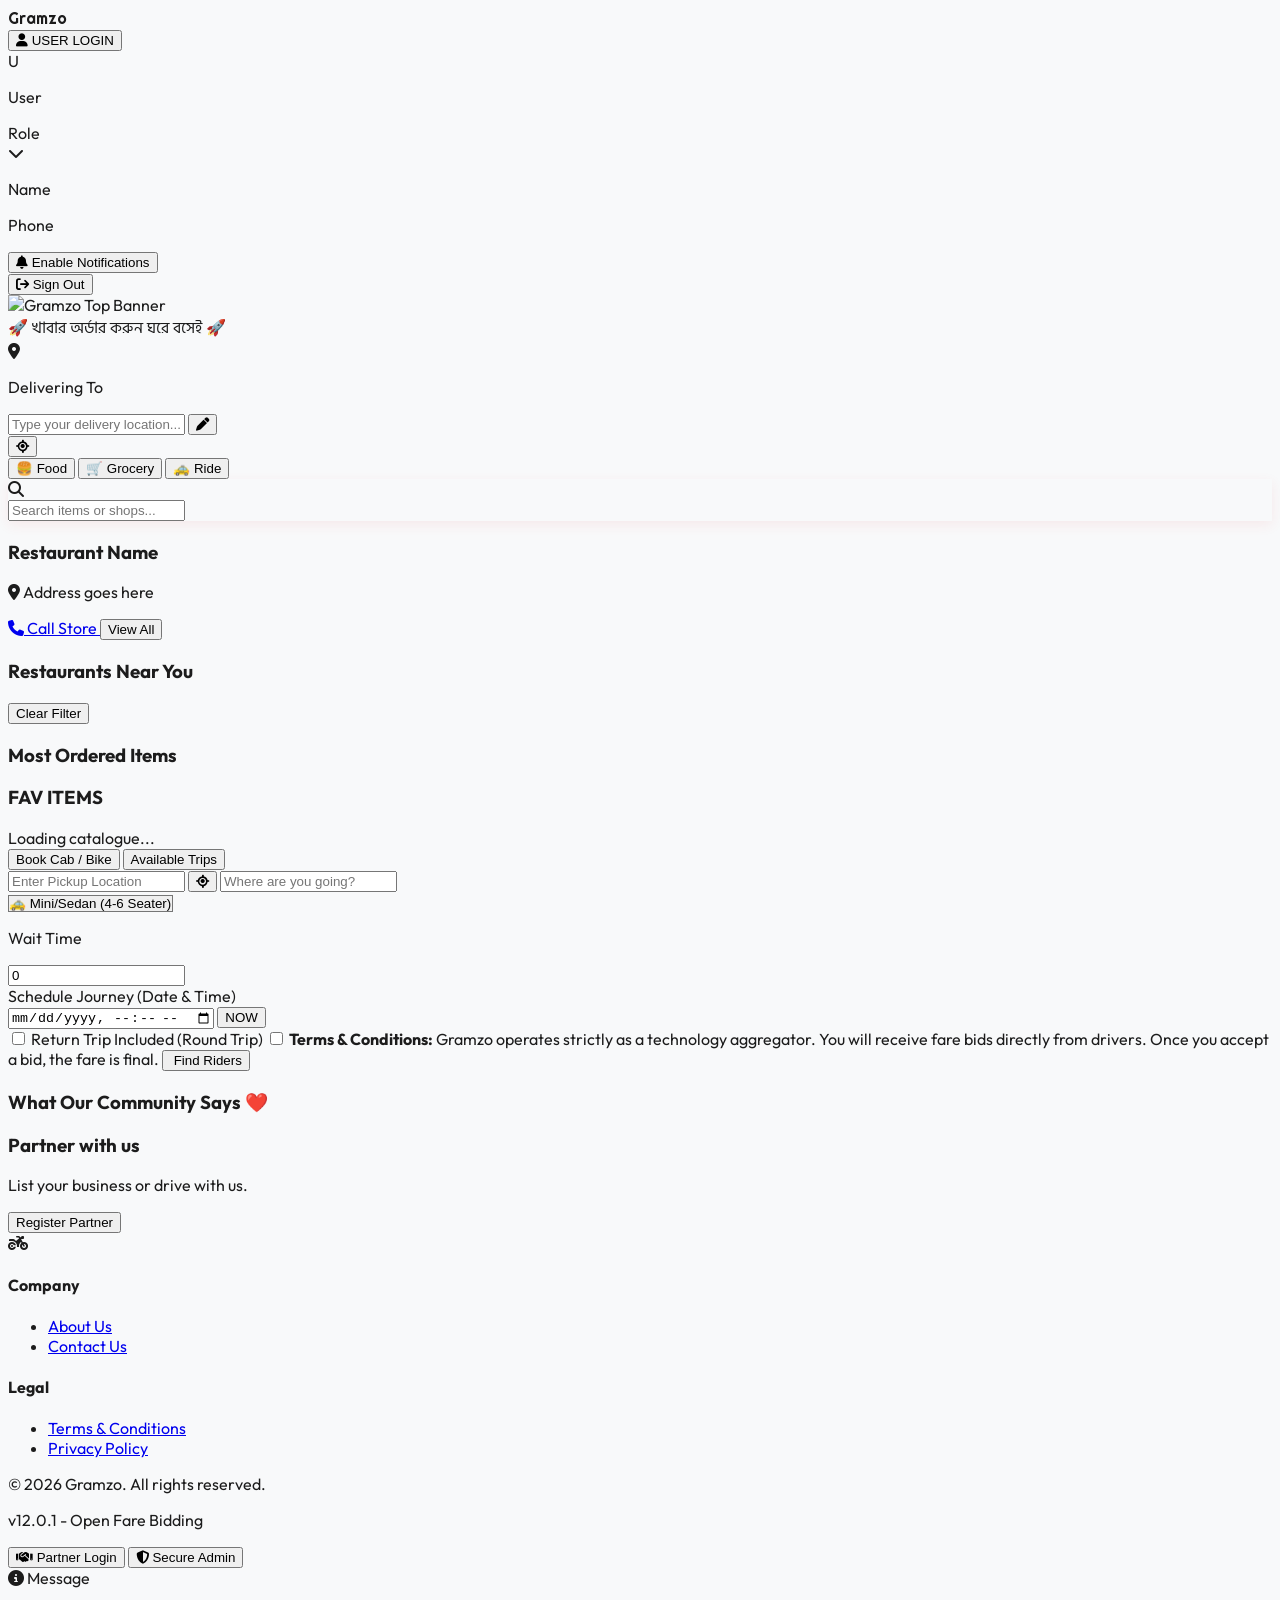
==== index.html @ b8dabe5a "Update index.html" ====
<!DOCTYPE html>
<html lang="en">
<head>
    <meta charset="UTF-8">
    <meta name="viewport" content="width=device-width, initial-scale=1.0, maximum-scale=1.0, user-scalable=no">
    
  <meta http-equiv="Cache-Control" content="no-cache, no-store, must-revalidate">
    <meta http-equiv="Pragma" content="no-cache">
    <meta http-equiv="Expires" content="0">

    <!-- ADDED: Meta Tags to enforce standalone WebView/PWA rendering without browser UI (Removes Top Bars/X button) -->
    <meta name="mobile-web-app-capable" content="yes">
    <meta name="apple-mobile-web-app-capable" content="yes">
    <meta name="apple-mobile-web-app-status-bar-style" content="default">

    <title>Gramzo | Instant Delivery Super App</title>


   <script>
        (function() {
            try {
                // 1. Improved WebView Detection (Catches Android WebViews even on https://)
                const isWebView = /(iPhone|iPod|iPad).*AppleWebKit(?!.*Safari)|Android.*(wv|\.0\.0\.0)/i.test(navigator.userAgent) || window.location.protocol === 'file:' || window.location.protocol === 'content:';

                // 2. If inside the native app wrapper, STOP completely to prevent the "Chrome Custom Tab" popup
                if (isWebView) {
                    console.log("Native App Wrapper detected. Skipping JS reload to prevent Custom Tab overlay.");
                    return; 
                }

                // 3. Normal cache buster for standard mobile/desktop browsers only
                const APP_VERSION = "12.0.1"; 
                
                const clearAllCachesAndReload = () => {
                    console.log("Wiping Service Workers and Caches for update...");
                    if ('serviceWorker' in navigator) {
                        navigator.serviceWorker.getRegistrations().then(regs => {
                            for(let reg of regs) reg.unregister();
                        });
                    }
                    if ('caches' in window) {
                        caches.keys().then(names => { names.forEach(name => caches.delete(name)) });
                    }
                    localStorage.setItem("gramzo_app_version", APP_VERSION);
                    setTimeout(() => {
                        window.location.href = window.location.href.split('?')[0] + '?v=' + new Date().getTime();
                    }, 800);
                };

                if ('serviceWorker' in navigator) {
                    navigator.serviceWorker.register('/firebase-messaging-sw.js').then(reg => reg.update()).catch(e => {});
                }

                const storedVersion = localStorage.getItem("gramzo_app_version");
                if (storedVersion !== APP_VERSION) {
                    clearAllCachesAndReload();
                }
            } catch (error) {
                console.warn("Storage restricted.", error);
            }
        })();
    </script>
    
    <link rel="manifest" href="manifest.json">
    <meta name="theme-color" content="#E23744">
    <link rel="apple-touch-icon" href="https://raw.githubusercontent.com/dnc0707-design/Gramzo/main/New%20logo%20Gramzo%20-%206%20may.png">

    <script src="https://cdn.tailwindcss.com"></script>
    <link href="https://cdnjs.cloudflare.com/ajax/libs/font-awesome/6.4.0/css/all.min.css" rel="stylesheet">
    
    <script src="https://cdnjs.cloudflare.com/ajax/libs/jspdf/2.5.1/jspdf.umd.min.js"></script>

    <style>
        @import url('https://fonts.googleapis.com/css2?family=Outfit:wght@300;400;500;600;700;800;900&family=Righteous&display=swap');
        @import url('https://fonts.googleapis.com/css2?family=Hind+Siliguri:wght@400;500;600;700&display=swap');
        
        :root {
            --primary: #E23744;
            --bg-color: #f8f9fa; 
            --text-main: #1c1c1c;
        }

        body {
            font-family: 'Outfit', sans-serif;
            background-color: var(--bg-color);
            color: var(--text-main);
            -webkit-tap-highlight-color: transparent;
            padding-bottom: 90px;
        }

        .font-logo { font-family: 'Righteous', cursive; }
        .font-bengali { font-family: 'Hind Siliguri', sans-serif; }

        .no-scrollbar::-webkit-scrollbar { display: none; }
        .no-scrollbar { -ms-overflow-style: none; scrollbar-width: none; }
        
        .view-section { display: none; animation: fadeIn 0.4s cubic-bezier(0.16, 1, 0.3, 1) forwards; }
        .view-section.active { display: block; }

        @keyframes fadeIn {
            from { opacity: 0; transform: translateY(10px); }
            to { opacity: 1; transform: translateY(0); }
        }

        @keyframes marquee {
            0% { transform: translateX(100vw); }
            100% { transform: translateX(-100%); }
        }
        .animate-marquee {
            display: inline-block;
            white-space: nowrap;
            animation: marquee 25s linear infinite;
            will-change: transform;
        }

        .input-field {
            @apply w-full px-5 py-4 bg-gray-50/80 rounded-2xl border border-gray-200 outline-none focus:bg-white focus:ring-2 ring-red-500/30 focus:border-red-500 transition-all text-sm font-medium text-gray-800;
        }

        .modal-overlay {
            display: none; position: fixed; inset: 0; background: rgba(0, 0, 0, 0.6); backdrop-filter: blur(4px); z-index: 100; opacity: 0; transition: opacity 0.3s ease;
        }
        .modal-overlay.active { display: block; opacity: 1; }
        
        .modal-content {
            position: absolute; top: 50%; left: 50%; right: auto; bottom: auto; background: white; border-radius: 2rem; padding: 2rem; transform: translate(-50%, -45%) scale(0.95); transition: all 0.3s cubic-bezier(0.16, 1, 0.3, 1); max-height: 90vh; overflow-y: auto; width: 90%; max-width: 28rem; opacity: 0;
        }
        .modal-overlay.active .modal-content { transform: translate(-50%, -50%) scale(1); opacity: 1; }

        .search-shadow { box-shadow: 0 4px 12px rgba(226, 55, 68, 0.08); }
        select { -webkit-appearance: none; -moz-appearance: none; appearance: none; }
        
        .hide-scroll::-webkit-scrollbar { display: none; }
        .hide-scroll { -ms-overflow-style: none; scrollbar-width: none; }
    </style>
</head>
<body>

    <div class="fixed top-0 w-full z-50 bg-white/95 backdrop-blur shadow-sm h-[60px] flex justify-between items-center px-4">
        <div class="font-logo text-red-600 font-black text-2xl italic cursor-pointer" onclick="location.reload()">
            Gramzo
        </div>

        <div id="auth-container" class="flex items-center shrink-0 h-full">
            <button type="button" id="btn-login-trigger" onclick="window.openAuthModal('User')" class="bg-red-600 text-white px-3 sm:px-5 py-2 sm:py-2.5 rounded-xl text-[10px] sm:text-xs font-bold shadow-md hover:bg-red-700 transition-colors active:scale-95 flex items-center gap-2 whitespace-nowrap">
                <i class="fa-solid fa-user text-sm sm:text-base"></i> <span class="tracking-wide uppercase">USER LOGIN</span>
            </button>
            
            <div id="profile-trigger" class="hidden flex items-center gap-2 bg-gray-50 border border-gray-200 py-1.5 pl-1.5 pr-4 rounded-full shadow-sm cursor-pointer hover:bg-gray-100" onclick="window.toggleProfileMenu()">
                <div class="w-8 h-8 rounded-full bg-red-100 text-red-600 flex items-center justify-center font-black text-sm">
                    <span id="nav-initial">U</span>
                </div>
                <div class="hidden sm:block text-left">
                    <p id="nav-name" class="text-xs font-bold text-gray-900 leading-none">User</p>
                    <span id="nav-role" class="text-[9px] font-bold text-gray-500 uppercase">Role</span>
                </div>
                <i class="fa-solid fa-chevron-down text-[10px] text-gray-400 ml-1"></i>
            </div>

            <div id="profile-menu" class="hidden absolute right-4 top-[65px] w-48 bg-white rounded-2xl shadow-xl border border-gray-100 overflow-hidden transform origin-top-right transition-all z-50">
                <div class="p-4 border-b border-gray-50 bg-gray-50/50">
                    <p id="menu-name" class="font-bold text-sm text-gray-900">Name</p>
                    <p id="menu-phone" class="text-xs text-gray-500 font-medium">Phone</p>
                </div>
             <div class="p-2 border-b border-gray-50" id="push-prompt-container">
                    <button type="button" onclick="window.registerDeviceForNotifications(currentUser?.phone, currentUser?.role)" class="w-full text-left px-4 py-2.5 text-sm font-bold text-blue-600 hover:bg-blue-50 rounded-xl transition-colors flex items-center gap-2">
                        <i class="fa-solid fa-bell"></i> Enable Notifications
                    </button>
                </div>
                <div class="p-2">
                    <button type="button" onclick="window.logout()" class="w-full text-left px-4 py-2.5 text-sm font-bold text-red-600 hover:bg-red-50 rounded-xl transition-colors flex items-center gap-2">
                        <i class="fa-solid fa-arrow-right-from-bracket"></i> Sign Out
                    </button>
                </div>
            </div>
        </div>
    </div>

    <div class="pt-[60px]">
        <div class="w-full bg-gray-100">
            <img src="https://raw.githubusercontent.com/dnc0707-design/Gramzo/main/ChatGPT%20Image%20May%202%2C%202026%2C%2001_32_51%20PM%20(1).png" alt="Gramzo Top Banner" class="w-full h-[120px] sm:h-[200px] md:h-[280px] lg:h-[350px] object-cover object-center block">
        </div>

        <div id="marquee-container" class="w-full bg-gray-900 border-b border-gray-800 z-30 overflow-hidden h-10 flex items-center shadow-lg relative">
            <div id="dynamic-marquee" class="animate-marquee inline-block whitespace-nowrap text-sm sm:text-base font-black font-bengali text-yellow-300 tracking-wide drop-shadow-md">
                🚀 খাবার অর্ডার করুন ঘরে বসেই 🚀
            </div>
        </div>

        <main id="main-content" class="px-4 pb-24 max-w-md mx-auto sm:max-w-4xl sm:px-6 pt-6">
            
            <div id="view-User" class="view-section active space-y-6">
                
                <div class="flex items-center gap-3">
                    <i class="fa-solid fa-location-dot text-red-500 text-xl mt-1"></i>
                    <div class="flex-1 border-b border-gray-200 pb-1 relative pr-6">
                        <p class="text-[9px] font-bold text-gray-400 uppercase tracking-widest leading-none mb-0.5">Delivering To</p>
                        <input type="text" id="user-location-input" class="w-full text-sm font-black text-gray-900 bg-transparent outline-none truncate p-0 border-none focus:ring-0 placeholder-gray-300" placeholder="Type your delivery location...">
                        <button type="button" onclick="document.getElementById('user-location-input').value=''; document.getElementById('user-location-input').focus();" class="absolute right-0 bottom-1 text-gray-400 hover:text-red-600" title="Edit/Clear Location">
                            <i class="fa-solid fa-pen text-[10px]"></i>
                        </button>
                    </div>
                    <button type="button" onclick="window.getCurrentLocation('user-location-input')" class="w-10 h-10 rounded-full bg-red-50 text-red-600 flex items-center justify-center hover:bg-red-100 transition shrink-0 border border-red-100 shadow-sm">
                        <i class="fa-solid fa-location-crosshairs"></i>
                    </button>
                </div>

                <div class="flex gap-2 bg-gray-100 p-1.5 rounded-xl w-full mt-4 border border-gray-200 shadow-inner">
                    <button type="button" id="tab-cat-Food" onclick="window.switchMainCategory('Food Owner')" class="flex-1 bg-red-600 text-white font-black py-2.5 rounded-lg text-sm shadow-md transition-all">
                        🍔 Food
                    </button>
                    <button type="button" id="tab-cat-Grocery" onclick="window.switchMainCategory('Grocery Shop')" class="flex-1 text-gray-500 font-bold py-2.5 rounded-lg text-sm hover:text-gray-900 transition-all">
                        🛒 Grocery
                    </button>
                    <button type="button" id="tab-cat-Ride" onclick="window.switchMainCategory('Rider')" class="flex-1 text-gray-500 font-bold py-2.5 rounded-lg text-sm hover:text-gray-900 transition-all">
                        🚕 Ride
                    </button>
                </div>

                <div id="food-grocery-section">
                    <div class="relative w-full search-shadow rounded-2xl bg-white border border-gray-100 flex items-center px-4 py-3.5 focus-within:ring-2 focus-within:ring-red-500/20 transition-all mt-4">
                        <i class="fa-solid fa-magnifying-glass text-red-500 text-lg"></i>
                        <div class="w-px h-5 bg-gray-200 mx-3"></div>
                        <input type="text" id="global-search" onkeyup="window.handleSearchInput()" placeholder="Search items or shops..." class="w-full bg-transparent outline-none text-sm font-medium text-gray-800 placeholder-gray-400">
                    </div>

                    <div id="food-category-chips" class="hidden mt-4 flex gap-2 overflow-x-auto hide-scroll pb-2"></div>

                    <div>
                        <div id="active-restaurant-banner" class="hidden bg-white border border-gray-200 shadow-sm rounded-2xl p-4 mt-4 flex justify-between items-center relative overflow-hidden">
                            <div class="absolute top-0 left-0 w-1 h-full bg-red-500"></div>
                            <div>
                                <h3 id="banner-restaurant-name" class="font-black text-lg text-gray-900 leading-tight mb-1">Restaurant Name</h3>
                                <p id="banner-restaurant-address" class="text-[10px] text-gray-500 font-medium mb-1"><i class="fa-solid fa-location-dot mr-1"></i> Address goes here</p>
                            </div>
                            <div class="flex flex-col items-end gap-2 shrink-0">
                                <a id="banner-call-btn" href="#" class="bg-gray-100 hover:bg-gray-200 text-gray-800 px-3 py-1.5 rounded-lg text-[10px] font-black flex items-center gap-1.5 transition-colors border border-gray-200">
                                    <i class="fa-solid fa-phone text-blue-600"></i> Call Store
                                </a>
                                <button type="button" onclick="window.filterRestaurant(null, '')" class="text-[10px] font-bold text-red-500 hover:underline">View All</button>
                            </div>
                        </div>

                        <div class="flex justify-between items-end mb-3 mt-4" id="marketplace-header-row">
                            <h3 class="font-black text-lg text-gray-900 tracking-tight" id="marketplace-title">Restaurants Near You</h3>
                            <button type="button" id="btn-clear-filter" onclick="window.filterRestaurant(null, '')" class="hidden text-xs font-bold text-red-600 bg-red-50 px-3 py-1 rounded-full border border-red-100 shadow-sm">Clear Filter</button>
                        </div>
                        <div id="restaurant-list-carousel" class="flex flex-wrap gap-3 mb-6"></div>
                    </div>

                    <div id="most-ordered-section-container" class="mt-2 mb-6 hidden">
                        <h3 class="font-black text-xl text-gray-900 mb-4 tracking-tight uppercase">Most Ordered Items</h3>
                        <div id="most-ordered-list" class="flex gap-3 overflow-x-auto hide-scroll pb-2 snap-x"></div>
                    </div>

                    <div>
                        <h3 id="market-list-title" class="font-black text-xl text-gray-900 mb-4 tracking-tight uppercase">FAV ITEMS</h3>
                        <div id="market-list" class="flex gap-3 overflow-x-auto hide-scroll pb-6 snap-x">
                            <div class="w-full py-10 text-center text-gray-400 font-medium text-sm animate-pulse border border-gray-200 rounded-3xl shadow-sm bg-white">Loading catalogue...</div>
                        </div>
                    </div>
                </div>

                <div id="ride-section" class="hidden mt-4 space-y-4">
                    
                    <div class="flex gap-2 mb-4 bg-gray-100 p-1 rounded-xl">
                        <button type="button" id="tab-ride-book" onclick="window.switchRideTab('Book')" class="flex-1 bg-white text-gray-900 font-bold py-2 rounded-lg text-xs shadow-sm transition">Book Cab / Bike</button>
                        <button type="button" id="tab-ride-trips" onclick="window.switchRideTab('Trips')" class="flex-1 text-gray-500 font-bold py-2 rounded-lg text-xs hover:text-gray-900 transition">Available Trips</button>
                    </div>

                    <div id="ride-booking-form" class="bg-white rounded-3xl p-5 border border-gray-100 shadow-sm">
                        <div class="relative">
                            <div class="absolute top-5 left-3.5 w-2 h-2 rounded-full bg-emerald-500 z-10"></div>
                            <div class="absolute top-8 left-4 w-0.5 h-8 bg-gray-200 z-10"></div>
                            <div class="absolute top-16 left-3.5 w-2 h-2 rounded-full bg-red-500 z-10"></div>
                            
                            <input type="text" id="ride-pickup" class="w-full bg-gray-50 border border-gray-100 rounded-xl py-3 pl-10 pr-10 text-sm outline-none focus:ring-1 focus:ring-red-400 mb-3" placeholder="Enter Pickup Location">
                            <button type="button" onclick="window.getCurrentLocation('ride-pickup')" class="absolute right-3 top-3.5 text-gray-400 hover:text-red-600 focus:outline-none" title="Use Current Location">
                                <i class="fa-solid fa-location-crosshairs text-lg"></i>
                            </button>

                            <input type="text" id="ride-drop" class="w-full bg-gray-50 border border-gray-100 rounded-xl py-3 pl-10 pr-4 text-sm outline-none focus:ring-1 focus:ring-red-400" placeholder="Where are you going?">
                        </div>
                        
                        <div class="flex gap-2 mt-3">
                            <div class="flex-[2]">
                                <select id="ride-search-type" class="w-full bg-gray-50 border border-gray-100 rounded-xl py-3 px-4 text-sm outline-none focus:ring-1 focus:ring-red-400 font-bold text-gray-700">
                                    <option value="Car_Mini" selected>🚕 Mini/Sedan (4-6 Seater)</option>
                                    <option value="Car_SUV">🚙 SUV (7-13 Seater)</option>
                                    <option value="Bike">🏍️ Bike (Max 1 Person)</option>
                                    <option value="Toto">🛺 Toto / Auto</option>
                                </select>
                            </div>
                            <div class="flex-1 relative">
                                <p class="absolute -top-2 left-2 bg-white px-1 text-[8px] font-bold text-red-500 rounded z-10">Wait Time</p>
                                <input type="number" id="ride-wait-time" class="w-full bg-gray-50 border border-gray-100 rounded-xl py-3 px-3 text-sm outline-none focus:ring-1 focus:ring-red-400 font-bold text-gray-800" placeholder="Mins" min="0" value="0">
                            </div>
                        </div>

                        <div class="mt-3">
                            <label class="block text-[10px] font-bold text-gray-500 uppercase ml-1 mb-1">Schedule Journey (Date & Time)</label>
                            <div class="flex gap-2">
                                <input type="datetime-local" id="ride-schedule-time" class="w-full bg-gray-50 border border-gray-100 rounded-xl py-3 px-4 text-sm outline-none focus:ring-1 focus:ring-red-400 font-bold text-gray-700">
                                <button type="button" onclick="document.getElementById('ride-schedule-time').value = ''" class="shrink-0 bg-red-50 text-red-600 font-black rounded-xl px-4 text-xs border border-red-100 hover:bg-red-100 transition shadow-sm">NOW</button>
                            </div>
                        </div>

                        <!-- Round Trip Checkbox -->
                        <label class="flex items-center gap-2 text-xs font-bold text-gray-700 mt-4 cursor-pointer" id="round-trip-container">
                            <input type="checkbox" id="ride-round-trip" class="w-4 h-4 text-red-600 focus:ring-red-500 rounded border-gray-300 shadow-sm">
                            <span id="round-trip-label-text">Return Trip Included (Round Trip)</span>
                        </label>

                        <!-- T&C Checkbox -->
                        <label class="flex items-start gap-2 text-[9px] text-gray-500 mt-4 leading-tight bg-gray-50 p-2.5 rounded-lg border border-gray-200">
                            <input type="checkbox" id="ride-tnc" class="mt-0.5 shrink-0 w-3 h-3 text-red-600 focus:ring-red-500 rounded border-gray-300">
                            <span><b>Terms & Conditions:</b> Gramzo operates strictly as a technology aggregator. You will receive fare bids directly from drivers. Once you accept a bid, the fare is final.</span>
                        </label>

                        <button type="button" id="btn-request-broadcast-ride" onclick="window.requestBroadcastRide()" class="w-full bg-gray-900 text-white font-bold py-3.5 rounded-xl mt-4 text-sm hover:bg-gray-800 transition active:scale-95 shadow-md flex justify-center items-center gap-2">
                            <i class="fa-solid fa-radar"></i> Find Riders
                        </button>
                    </div>

                    <div id="available-trips-list" class="hidden space-y-3 pt-2"></div>
                </div>
<!-- Customer Reviews Section (NEWLY ADDED) -->
                <div id="customer-reviews-section" class="hidden mt-8 space-y-4">
                    <h3 class="font-black text-xl text-gray-900 tracking-tight uppercase">What Our Community Says ❤️</h3>
                    <div id="public-reviews-list" class="flex gap-4 overflow-x-auto hide-scroll pb-4 snap-x"></div>
                </div>
                <div id="partner-cta" class="mt-8 bg-gray-900 rounded-3xl p-6 text-white shadow-xl relative overflow-hidden flex items-center justify-between">
                    <div class="relative z-10">
                        <h3 class="text-xl font-black mb-1">Partner with us</h3>
                        <p class="text-gray-300 text-xs mb-3 font-medium">List your business or drive with us.</p>
                        <button type="button" onclick="window.openAuthModal('Partner')" class="bg-red-600 text-white px-5 py-2.5 rounded-xl text-xs font-black shadow-sm active:scale-95 uppercase tracking-widest hover:bg-red-500">
                            Register Partner
                        </button>
                    </div>
                    <i class="fa-solid fa-motorcycle text-6xl text-gray-800 absolute right-[10px] bottom-[-10px] rotate-[15deg]"></i>
                </div>
                
                <footer class="mt-8 pt-8 border-t border-gray-200/60 pb-4">
                    
                            <h4 class="font-bold text-gray-900 mb-4 tracking-tight">Company</h4>
                            <ul class="space-y-3 text-xs text-gray-500 font-medium">
                                <li><a href="#" onclick="window.openStaticPage('about'); return false;" class="hover:text-red-600 transition">About Us</a></li>
                                <li><a href="#" onclick="window.openStaticPage('contact'); return false;" class="hover:text-red-600 transition">Contact Us</a></li>
                            </ul>
                        </div>
                        <div>
                            <h4 class="font-bold text-gray-900 mb-4 tracking-tight">Legal</h4>
                            <ul class="space-y-3 text-xs text-gray-500 font-medium">
                                <li><a href="#" onclick="window.openStaticPage('terms'); return false;" class="hover:text-red-600 transition">Terms & Conditions</a></li>
                                <li><a href="#" onclick="window.openStaticPage('privacy'); return false;" class="hover:text-red-600 transition">Privacy Policy</a></li>
                            </ul>
                        </div>
                    </div>

                    <div class="flex flex-col sm:flex-row items-center justify-between border-t border-gray-200/60 pt-6 gap-4">
                        <div class="text-center sm:text-left">
                            <p class="text-[10px] text-gray-400 font-medium tracking-wide">© 2026 Gramzo. All rights reserved.</p>
                            <p class="text-[10px] text-red-700 font-bold mt-2 bg-red-50 border border-red-100 inline-block px-3 py-1.5 rounded-lg shadow-sm">v12.0.1 - Open Fare Bidding</p>
                        </div>
                        <div class="mt-4 sm:mt-0 text-center sm:text-right flex flex-col sm:flex-row gap-3">
                            <button type="button" id="btn-partner-login-trigger" onclick="window.openAuthModal('Partner')" class="bg-gray-900 text-white hover:bg-gray-800 border px-5 py-2.5 rounded-full text-xs font-black uppercase tracking-widest transition-all shadow-sm active:scale-95 flex items-center justify-center gap-2">
                                <i class="fa-solid fa-handshake"></i> Partner Login
                            </button>
                            <button type="button" onclick="window.openAdminModal()" class="bg-red-50 text-red-700 hover:bg-red-100 border px-5 py-2.5 rounded-full text-xs font-black uppercase tracking-widest transition-all shadow-sm active:scale-95 flex items-center justify-center gap-2">
                                <i class="fa-solid fa-shield-halved text-sm"></i> Secure Admin
                            </button>
                        </div>
                    </div>
                </footer>
            </div>

            <div id="view-Cart" class="view-section">
                <div class="flex items-center gap-3 mb-4 mt-2">
                    <button onclick="window.switchMainView('User')" class="w-8 h-8 bg-white border border-gray-200 rounded-full flex items-center justify-center text-gray-600 shadow-sm active:scale-90 transition"><i class="fa-solid fa-arrow-left"></i></button>
                    <h2 class="text-xl font-black text-gray-900">Checkout</h2>
                </div>

                <div id="cart-empty-state" class="hidden text-center py-16">
                    <img src="https://cdn-icons-png.flaticon.com/512/1161/1161388.png" class="w-20 h-20 mx-auto mb-4 opacity-20 grayscale">
                    <p class="text-gray-500 font-bold text-base">Your cart is empty</p>
                    <p class="text-gray-400 text-xs mt-1">Looks like you haven't added anything yet.</p>
                    <button onclick="window.switchMainView('User')" class="mt-6 bg-red-50 text-red-600 px-6 py-2.5 rounded-xl font-bold text-sm">Browse Restaurants</button>
                </div>

                <div id="cart-filled-state" class="pb-24 space-y-3">
                    <div class="bg-white rounded-2xl p-4 shadow-sm border border-gray-100">
                        <div class="flex items-center gap-2 mb-3 pb-2 border-b border-gray-50">
                            <i class="fa-solid fa-utensils text-gray-400 text-sm"></i>
                            <h3 class="text-xs font-black text-gray-700 uppercase tracking-widest">Order Summary</h3>
                        </div>
                        <div id="cart-items-list" class="space-y-1"></div>
                        
                        <div class="mt-3 pt-3 border-t border-gray-50 border-dashed flex gap-2">
                            <input type="text" id="promo-code-input" class="w-full bg-gray-50 border border-gray-100 rounded-xl px-3 py-2 text-xs font-bold uppercase outline-none focus:ring-1 focus:ring-red-400 placeholder-gray-400" placeholder="Promo Code (e.g. SAVE50)">
                            <button type="button" onclick="window.applyPromo()" class="bg-gray-900 text-white px-4 py-2 rounded-xl text-xs font-bold active:scale-95 transition">Apply</button>
                        </div>
                        
                        <div id="cart-coins-container" class="hidden mt-3 pt-3 border-t border-gray-50 border-dashed flex justify-between items-center">
                            <div>
                                <p class="text-xs font-bold text-gray-800"><i class="fa-solid fa-coins text-yellow-500"></i> Use Gramzo Coins</p>
                                <p class="text-[9px] text-gray-500">Balance: <span id="cart-coin-balance" class="font-bold text-yellow-600">0</span></p>
                            </div>
                            <label class="relative inline-flex items-center cursor-pointer">
                                <input type="checkbox" id="cart-use-coins-toggle" class="sr-only peer" onchange="window.renderCartUI()">
                                <div class="w-9 h-5 bg-gray-200 peer-focus:outline-none rounded-full peer peer-checked:after:translate-x-full peer-checked:after:border-white after:content-[''] after:absolute after:top-[2px] after:left-[2px] after:bg-white after:border-gray-300 after:border after:rounded-full after:h-4 after:w-4 after:transition-all peer-checked:bg-yellow-400"></div>
                            </label>
                        </div>
                    </div>

                    <div class="bg-white rounded-2xl p-4 shadow-sm border border-gray-100">
                        <div class="flex items-center gap-2 mb-3 pb-2 border-b border-gray-50">
                            <i class="fa-solid fa-location-dot text-gray-400 text-sm"></i>
                            <h3 class="text-xs font-black text-gray-700 uppercase tracking-widest">Delivery Address</h3>
                        </div>
                        
                        <select id="cart-village" class="w-full bg-gray-50 border border-gray-100 rounded-xl px-3 py-3 text-xs font-bold text-gray-700 outline-none mb-2 focus:ring-1 focus:ring-red-400" onchange="window.handleVillageChange()">
                            <option value="" disabled selected>-- Select Village --</option>
                            <option value="Kotaldi">Kotaldi</option>
                            <option value="Kinaidi">Kinaidi</option>
                            <option value="Lalgrah">Lalgrah</option>
                            <option value="Ramchandrapur">Ramchandrapur</option>
                            <option value="Krishnapur">Krishnapur</option>
                            <option value="Muradi">Muradi</option>
                            <option value="Jashpur">Jashpur</option>
                            <option value="Gangpur">Gangpur</option>
                            <option value="Baranti Dam">Baranti Dam</option>
                            <option value="Sakambari Plant">Sakambari Plant</option>
                            <option value="Others">Others</option>
                        </select>
                        <input type="text" id="cart-other-village" class="w-full bg-gray-50 border border-gray-100 rounded-xl px-3 py-3 text-xs font-bold text-gray-700 outline-none mb-2 hidden focus:ring-1 focus:ring-red-400" placeholder="Type your village name...">
                        
                        <div class="relative">
                            <textarea id="cart-address" rows="2" class="w-full bg-gray-50 border border-gray-100 rounded-xl px-3 py-3 text-xs font-medium outline-none pr-16 resize-none focus:ring-1 focus:ring-red-400" placeholder="Detailed Address (House No, Landmark...)"></textarea>
                            <button type="button" onclick="window.getCurrentLocation('cart-address')" class="absolute right-2 top-2 text-red-500 text-[10px] font-bold bg-red-50 px-2 py-1.5 rounded-lg border border-red-100 hover:bg-red-100"><i class="fa-solid fa-location-crosshairs"></i> GPS</button>
                        </div>
                    </div>

                    <div class="bg-white rounded-2xl p-4 shadow-sm border border-gray-100" id="payment-section">
                        <div class="flex items-center gap-2 mb-3 pb-2 border-b border-gray-50">
                            <i class="fa-solid fa-wallet text-gray-400 text-sm"></i>
                            <h3 class="text-xs font-black text-gray-700 uppercase tracking-widest">Payment Method</h3>
                        </div>
                        <div class="space-y-2" id="payment-options-container"></div>
                        <div id="qr-payment-box" class="hidden mt-3 pt-3 border-t border-gray-50 border-dashed">
                            <p class="text-xs font-bold text-gray-800 mb-2 text-center">Scan QR to Pay</p>
                            <img id="partner-qr-display" src="" class="w-32 h-32 mx-auto border border-gray-200 rounded-xl mb-3 object-contain bg-white">
                            <label class="block text-[9px] font-bold text-gray-500 uppercase tracking-wider mb-1">Upload Payment Screenshot</label>
                            <input type="file" id="payment-screenshot" accept="image/*" class="w-full text-xs text-gray-500 file:bg-red-50 file:text-red-600 file:border-0 file:rounded file:px-2 file:py-1 file:font-bold border border-gray-100 rounded-xl p-1 bg-gray-50">
                        </div>
                    </div>

                    <div class="bg-white rounded-2xl p-4 shadow-sm border border-gray-100 mb-8">
                        <div class="flex items-center gap-2 mb-3 pb-2 border-b border-gray-50">
                            <i class="fa-solid fa-receipt text-gray-400 text-sm"></i>
                            <h3 class="text-xs font-black text-gray-700 uppercase tracking-widest">Bill Details</h3>
                        </div>
                        <div class="space-y-2.5" id="cart-summary-totals"></div>
                    </div>

                    <div class="fixed bottom-0 left-0 w-full bg-white border-t border-gray-100 p-3 pb-safe z-[60] shadow-[0_-5px_20px_rgba(0,0,0,0.08)]">
                        <div class="max-w-md mx-auto sm:max-w-4xl px-1 flex justify-between items-center gap-4">
                            <div class="flex flex-col">
                                <span class="text-[9px] font-bold text-gray-500 uppercase tracking-wider leading-none mb-1">Pay Using <span id="btm-pay-mode" class="text-blue-600 font-black">COD</span></span>
                                <span class="text-lg font-black text-gray-900 leading-none tracking-tight" id="btm-total-amt">₹0</span>
                            </div>
                            <button type="button" id="btn-place-order" onclick="window.placeOrder()" class="bg-red-600 hover:bg-red-700 text-white px-6 py-3 rounded-xl font-black text-sm shadow-md active:scale-95 disabled:opacity-50 transition-all flex items-center gap-2">
                                Place Order <i class="fa-solid fa-chevron-right text-[10px]"></i>
                            </button>
                        </div>
                    </div>
                </div>
            </div>

            <div id="view-Orders" class="view-section space-y-6">
                <h2 class="text-2xl font-black text-gray-900">My Orders & Rides</h2>
                <div id="user-orders-list" class="space-y-4"></div>
            </div>

            <div id="view-Partner" class="view-section space-y-6">
                <div id="rider-top-dashboard" class="hidden bg-blue-600 rounded-3xl p-6 text-white shadow-xl relative overflow-hidden">
                    <div class="relative z-10">
                        <div class="flex justify-between items-start">
                            <div>
                                <p class="text-blue-200 text-xs font-bold uppercase tracking-widest mb-1">Rider Dashboard</p>
                                <h2 class="text-2xl font-black mb-1" id="rider-welcome">Welcome!</h2>
                                <p class="text-sm font-medium text-blue-100 mb-4" id="rider-vehicle-info">Vehicle Info</p>
                            </div>
                            <div class="bg-black/20 backdrop-blur border border-white/20 px-3 py-2 rounded-xl text-center">
                                <p class="text-[9px] text-blue-100 font-bold uppercase mb-0.5">Points</p>
                                <p class="text-xl font-black text-yellow-400" id="wallet-points-display">0</p>
                            </div>
                        </div>

                        <button type="button" onclick="document.getElementById('create-trip-modal').classList.add('active')" class="w-full mt-2 bg-blue-700 hover:bg-blue-800 border border-blue-400 text-white py-2.5 rounded-xl text-xs font-bold shadow-md transition active:scale-95"><i class="fa-solid fa-calendar-plus mr-1"></i> Create Scheduled Trip</button>

                        <div class="bg-white/10 rounded-2xl p-3 border border-white/20 mt-3">
                            <label class="block text-[10px] font-bold text-blue-100 uppercase tracking-wider mb-1">Broadcast Current Location</label>
                            <div class="flex gap-2">
                                <input type="text" id="rider-current-loc-input" class="w-full bg-white/20 border border-white/30 rounded-xl py-2 px-3 text-sm text-white placeholder-blue-200 outline-none focus:ring-1 focus:ring-white" placeholder="Where are you?">
                                <button type="button" onclick="window.getCurrentLocation('rider-current-loc-input')" class="bg-blue-500 hover:bg-blue-400 text-white px-3 rounded-xl border border-blue-400" title="Get GPS">
                                    <i class="fa-solid fa-location-crosshairs"></i>
                                </button>
                                <button type="button" onclick="window.updateRiderLocation()" class="bg-white text-blue-600 px-4 font-bold text-xs rounded-xl shadow-md active:scale-95">Update</button>
                            </div>
                        </div>

                        <div class="flex items-center justify-between mt-4 pt-4 border-t border-white/20">
                            <p class="font-bold text-sm" id="rider-status-text">You are Offline</p>
                            <label class="relative inline-flex items-center cursor-pointer">
                                <input type="checkbox" id="rider-status-toggle" class="sr-only peer" onchange="window.toggleShopStatus()">
                                <div class="w-14 h-7 bg-blue-900 peer-focus:outline-none rounded-full peer peer-checked:after:translate-x-full peer-checked:after:border-white after:content-[''] after:absolute after:top-[2px] after:left-[2px] after:bg-white after:border-gray-300 after:border after:rounded-full after:h-6 after:w-6 after:transition-all peer-checked:bg-emerald-400"></div>
                            </label>
                        </div>
                    </div>
                    <i class="fa-solid fa-motorcycle absolute right-[-20px] bottom-[-20px] text-8xl text-blue-800/30"></i>
                </div>

                <div id="shop-top-dashboard" class="hidden bg-gray-900 rounded-3xl p-6 text-white shadow-xl relative overflow-hidden">
                    <div class="relative z-10 flex justify-between items-start">
                        <div>
                            <p class="text-gray-400 text-xs font-bold uppercase tracking-widest mb-1">Partner Dashboard</p>
                            <h2 class="text-2xl font-black mb-4" id="partner-welcome">Welcome, Partner!</h2>
                        </div>
                    </div>
                    <i class="fa-solid fa-store absolute right-[-20px] bottom-[-20px] text-8xl text-gray-800"></i>
                </div>
                
                <div class="flex justify-between items-center border-b border-gray-200 pb-2">
                    <h3 class="font-black text-xl text-gray-800">Task Management</h3>
                    <div class="flex bg-gray-100 rounded-lg p-1">
                        <button id="tab-partner-order-Live" onclick="window.switchPartnerOrderTab('Live')" class="partner-order-tab bg-gray-200 text-gray-900 px-3 py-1 rounded-md text-[10px] font-bold transition">Active</button>
                        <button id="tab-partner-order-Completed" onclick="window.switchPartnerOrderTab('Completed')" class="partner-order-tab text-gray-500 hover:text-gray-700 px-3 py-1 rounded-md text-[10px] font-bold transition">Completed</button>
                        <button id="tab-partner-order-Rejected" onclick="window.switchPartnerOrderTab('Rejected')" class="partner-order-tab text-gray-500 hover:text-gray-700 px-3 py-1 rounded-md text-[10px] font-bold transition">Rejected</button>
                    </div>
                </div>

                <div id="partner-orders-list" class="space-y-4"></div>
            </div>

            <div id="view-Partner-Profile" class="view-section space-y-6">
                <h2 class="text-2xl font-black text-gray-900">Partner Settings</h2>
                
                <div id="partner-pending-warning" class="hidden bg-orange-50 border-2 border-orange-200 rounded-2xl p-5 text-center">
                    <i class="fa-solid fa-clock text-4xl text-orange-400 mb-3"></i>
                    <h3 class="font-black text-lg text-orange-800 mb-1">Account Under Review</h3>
                    <p class="text-xs text-orange-700 font-medium">Your account is pending approval by the Admin. You cannot receive orders until approved.</p>
                </div>

                <div class="bg-white rounded-[2rem] p-6 shadow-sm border border-gray-100">
                    <div class="flex justify-between items-center mb-4">
                        <h3 class="font-bold text-gray-900">Business Profile</h3>
                        <span id="partner-approval-status" class="text-[10px] font-black uppercase border px-2 py-1 rounded">Active</span>
                    </div>
                    
                    <div class="space-y-4">
                        <div id="hub-display-details" class="bg-gray-50 p-4 rounded-xl border border-gray-100 space-y-2 text-sm text-gray-700">
                            <p><strong>Name:</strong> <span id="hub-name-val"></span></p>
                            <p id="hub-address-row" class="hidden"><strong>Location:</strong> <span id="hub-address-val"></span></p>
                        </div>

                        <div id="partner-setup-form" class="space-y-3 mt-4 border-t border-gray-200 pt-4 hidden">
                            <label class="block text-xs font-bold text-gray-600 mb-1 ml-1">Business Name</label>
                            <input id="partner-shop-name" class="input-field" placeholder="Enter Name">

                            <label class="block text-xs font-bold text-gray-600 mb-1 ml-1 mt-3">Base Address</label>
                            <input id="partner-shop-address" class="input-field" placeholder="Enter base location">

                            <div class="flex gap-3 mt-3">
                                <div class="flex-1">
                                    <label class="block text-xs font-bold text-gray-600 mb-1 ml-1">Opening Time</label>
                                    <input type="time" id="partner-open-time" class="input-field px-3">
                                </div>
                                <div class="flex-1">
                                    <label class="block text-xs font-bold text-gray-600 mb-1 ml-1">Closing Time</label>
                                    <input type="time" id="partner-close-time" class="input-field px-3">
                                </div>
                            </div>
                            
                            <div id="partner-food-settings" class="mt-4 p-4 bg-red-50/30 border border-red-100 rounded-xl space-y-4">
                                <p class="text-[10px] font-black uppercase text-red-600 tracking-wider">Payment Options (Can enable both)</p>
                                
                                <div class="flex items-center justify-between pb-3 border-b border-red-100">
                                    <div><p class="text-xs font-bold">Enable Pay on Delivery (COD)</p></div>
                                    <input type="checkbox" id="partner-cod-toggle-setup" checked class="w-4 h-4 text-emerald-500">
                                </div>
                                
                                <div class="flex items-center justify-between pt-1">
                                    <div><p class="text-xs font-bold">Enable Online Payment (Prepaid)</p></div>
                                    <input type="checkbox" id="partner-online-toggle-setup" class="w-4 h-4 text-emerald-500" onchange="document.getElementById('qr-upload-section').classList.toggle('hidden', !this.checked)">
                                </div>
                                
                                <div id="qr-upload-section" class="hidden mt-2 pt-2">
                                    <label class="block text-xs font-bold text-gray-800 mb-1 ml-1">Upload Payment QR Code</label>
                                    <input type="file" id="partner-qr-upload" accept="image/*" class="w-full text-xs text-gray-500 border border-gray-200 rounded-xl p-1.5 bg-white">
                                    <img id="partner-qr-preview" class="hidden w-24 h-24 mt-2 border border-gray-200 rounded-lg object-contain bg-white">
                                </div>
                            </div>
                            <button type="button" onclick="window.submitPartnerProfile()" id="btn-submit-profile" class="w-full bg-gray-900 text-white px-6 py-4 rounded-2xl font-bold mt-4">Save Config</button>
                        </div>

                        <div id="partner-ride-setup-form" class="space-y-3 mt-4 border-t border-gray-200 pt-4 hidden">
                            <label class="block text-xs font-bold text-gray-600 mb-1 ml-1">Vehicle Type</label>
                            <select id="partner-vehicle-type" class="input-field bg-white" onchange="document.getElementById('partner-ride-seater').style.display = this.value === 'Car' ? 'block' : 'none'">
                                <option value="Car">Car / Cab</option>
                                <option value="Bike">Bike (Moto)</option>
                                <option value="Toto">Toto / Auto</option>
                            </select>

                            <label class="block text-xs font-bold text-gray-600 mb-1 ml-1 mt-3">Vehicle Number</label>
                            <input id="partner-ride-num" class="input-field" placeholder="e.g. WB 38 AA 1234">

                            <label class="block text-xs font-bold text-gray-600 mb-1 ml-1 mt-3">Vehicle Model</label>
                            <input id="partner-ride-model" class="input-field" placeholder="e.g. Maruti Swift Dzire">

                            <select id="partner-ride-seater" class="input-field bg-white mt-3">
                                <option value="4">4 Seater</option><option value="5">5 Seater</option><option value="6">6 Seater</option>
                                <option value="7">7 Seater</option><option value="8">8 Seater</option><option value="9">9 Seater</option>
                                <option value="10">10 Seater</option><option value="11">11 Seater</option><option value="12">12 Seater</option>
                                <option value="13">13 Seater</option>
                            </select>
                            
                            <button type="button" onclick="window.submitRideProfile()" id="btn-submit-ride-profile" class="w-full bg-gray-900 text-white px-6 py-4 rounded-2xl font-bold mt-4 shadow-md">Update Details</button>
                        </div>
                    </div>

                    <div id="shop-status-container" class="mt-6 flex items-center justify-between p-5 bg-white rounded-2xl border-2 border-red-100 shadow-sm">
                        <div>
                            <p class="font-black text-base text-gray-900" id="status-toggle-title">Accepting Orders</p>
                            <p class="text-xs text-gray-500" id="shop-status-text">Currently Open</p>
                        </div>
                        <label class="relative inline-flex items-center cursor-pointer">
                            <input type="checkbox" id="partner-status-toggle" class="sr-only peer" onchange="window.toggleShopStatus()">
                            <div class="w-14 h-7 bg-red-200 peer-focus:outline-none rounded-full peer peer-checked:after:translate-x-full peer-checked:after:border-white after:content-[''] after:absolute after:top-[2px] after:left-[2px] after:bg-white after:border-gray-300 after:border after:rounded-full after:h-6 after:w-6 after:transition-all peer-checked:bg-emerald-500"></div>
                        </label>
                    </div>
                </div>

                <div id="add-product-container" class="bg-white rounded-3xl p-6 border border-gray-200 shadow-sm relative hidden mt-6">
                    <h3 class="font-black text-gray-900 mb-4" id="add-product-title">Add Menu Item</h3>
                    <div class="space-y-4 relative z-10">
                        <div>
                            <label class="text-[10px] font-bold text-gray-500 uppercase ml-1">Item Name</label>
                            <input id="prod-name" class="input-field mt-1" placeholder="E.g. Item Name">
                        </div>
                        
                        <div>
                            <label class="text-[10px] font-bold text-gray-500 uppercase ml-1">Category</label>
                            <select id="prod-item-category" class="input-field mt-1 bg-white">
                                <optgroup label="Food Categories">
                                    <option value="Starters & Snacks">Starters & Snacks</option>
                                    <option value="Main Course">Main Course</option>
                                    <option value="Breads & Roti">Breads & Roti</option>
                                    <option value="Beverages">Beverages</option>
                                    <option value="Desserts">Desserts</option>
                                    <option value="Fast Food">Fast Food</option>
                                    <option value="Thalis & Combos">Thalis & Combos</option>
                                </optgroup>
                                <optgroup label="Grocery Categories">
                                    <option value="Atta, Rice & Dals">Atta, Rice & Dals</option>
                                    <option value="Oil & Ghee">Oil & Ghee</option>
                                    <option value="Spices & Masala">Spices & Masala</option>
                                    <option value="Snacks & Biscuits">Snacks & Biscuits</option>
                                    <option value="Dairy & Bakery">Dairy & Bakery</option>
                                    <option value="Beverages (Grocery)">Beverages</option>
                                    <option value="Cleaning & Bath">Cleaning & Bath</option>
                                    <option value="Personal Care">Personal Care</option>
                                    <option value="General Groceries">General Groceries</option>
                                </optgroup>
                                <option value="Others">Others</option>
                            </select>
                        </div>

                        <div>
                            <label class="text-[10px] font-bold text-gray-500 uppercase ml-1">Item Tag (Optional)</label>
                            <select id="prod-item-tag" class="input-field mt-1 bg-white">
                                <option value="None">No Tag</option>
                                <option value="Top Rated">Top Rated</option>
                                <option value="Offered">Offered</option>
                                <option value="Favorite">Favorite</option>
                            </select>
                        </div>

                        <div class="flex gap-3">
                            <div class="flex-1">
                                <label class="text-[10px] font-bold text-gray-500 uppercase ml-1">Prep Time (Mins)</label>
                                <input type="number" id="prod-prep-time" class="input-field mt-1" placeholder="E.g. 15">
                            </div>
                            <div class="flex-1">
                                <label class="text-[10px] font-bold text-gray-500 uppercase ml-1">Item Image</label>
                                <input type="file" id="prod-image-upload" accept="image/*" class="w-full text-[10px] text-gray-500 border border-gray-200 rounded-xl p-1.5 bg-gray-50 mt-1">
                            </div>
                        </div>
                        <div id="variant-container" class="space-y-2">
                            <label class="text-[10px] font-bold text-gray-500 uppercase ml-1">Portion & Price</label>
                            <div class="flex gap-2 variant-row">
                                <input class="input-field w-1/2 var-qty" placeholder="Size (e.g. Full or 1Kg)">
                                <input type="number" class="input-field w-1/2 var-price" placeholder="Price (₹)">
                            </div>
                        </div>
                        <button type="button" onclick="window.addVariantRow()" class="text-xs text-red-600 font-bold hover:underline">+ Add size</button>
                        <button type="button" onclick="window.addPartnerProduct()" id="btn-add-prod" class="w-full bg-red-600 hover:bg-red-700 text-white py-3.5 rounded-xl font-bold mt-4 shadow-sm">Save to Menu</button>
                    </div>
                </div>

                <div id="partner-catalog-list-container" class="hidden mt-6">
                    <h3 class="font-black text-gray-900 mb-3 border-b border-gray-200 pb-2">Your Menu</h3>
                    <div id="partner-catalog-list" class="space-y-3"></div>
                </div>
            </div>

            <div id="view-Admin" class="view-section space-y-6">
                <div class="flex justify-between items-center">
                    <h2 class="text-2xl font-black text-gray-900">Admin Control</h2>
                    <div class="flex gap-2">
                        <button type="button" onclick="window.initRoleListeners()" class="bg-gray-100 px-3 py-1.5 rounded-full text-xs font-bold"><i class="fa-solid fa-rotate-right"></i> Refresh</button>
                        <button type="button" onclick="window.logout()" class="bg-red-50 text-red-600 px-3 py-1.5 rounded-full text-xs font-bold"><i class="fa-solid fa-power-off"></i> Logout</button>
                    </div>
                </div>
                
                <div class="grid grid-cols-2 gap-3">
                    <div class="bg-white p-4 rounded-2xl border border-gray-100 text-center col-span-2 sm:col-span-1 shadow-sm">
                        <p class="text-[10px] font-bold text-gray-400 uppercase">Total Sales Value</p>
                        <h4 id="stat-rev" class="text-2xl font-black text-emerald-600">₹0</h4>
                        
                        <div class="mt-3 grid grid-cols-3 gap-1 border-t border-gray-100 pt-3">
                            <div><p class="text-[8px] font-bold text-gray-400 uppercase">Food</p><p id="stat-rev-food" class="text-sm font-black text-gray-800">₹0</p></div>
                            <div class="border-l border-gray-100"><p class="text-[8px] font-bold text-gray-400 uppercase">Grocery</p><p id="stat-rev-grocery" class="text-sm font-black text-gray-800">₹0</p></div>
                            <div class="border-l border-gray-100"><p class="text-[8px] font-bold text-gray-400 uppercase">Rides</p><p id="stat-rev-ride" class="text-sm font-black text-blue-600">₹0</p></div>
                        </div>
                    </div>
                    <div class="bg-white p-4 rounded-2xl border border-gray-100 text-center shadow-sm flex flex-col justify-center">
                        <p class="text-[10px] font-bold text-gray-400 uppercase">Total Orders</p>
                        <h4 id="stat-ord" class="text-2xl font-black text-blue-600">0</h4>
                    </div>
                    <div class="bg-white p-4 rounded-2xl border border-gray-100 text-center shadow-sm flex flex-col justify-center">
                        <p class="text-[10px] font-bold text-gray-400 uppercase">Registered Users</p>
                        <h4 id="stat-users" class="text-2xl font-black text-purple-600">0</h4>
                    </div>
                </div>

                <div class="bg-white rounded-3xl border border-gray-100 overflow-hidden mt-6 shadow-sm">
                    <div class="p-4 bg-gray-50 border-b border-gray-100 flex justify-between items-center overflow-x-auto no-scrollbar">
                        <span class="font-bold text-sm shrink-0 mr-4">Transaction Control</span>
                        <div class="flex bg-gray-200 rounded-lg p-1 shrink-0">
                            <button id="tab-order-Live" onclick="window.switchOrderTab('Live')" class="admin-order-tab bg-white text-gray-900 shadow-sm px-3 py-1 rounded-md text-[10px] font-bold transition">Active</button>
                            <button id="tab-order-Completed" onclick="window.switchOrderTab('Completed')" class="admin-order-tab text-gray-500 hover:text-gray-700 px-3 py-1 rounded-md text-[10px] font-bold transition">Completed</button>
                            <button id="tab-order-Rejected" onclick="window.switchOrderTab('Rejected')" class="admin-order-tab text-gray-500 hover:text-gray-700 px-3 py-1 rounded-md text-[10px] font-bold transition">Rejected</button>
                        </div>
                    </div>
                    <div class="overflow-x-auto"><table class="w-full text-left text-xs"><tbody id="admin-log-body"></tbody></table></div>
                </div>

                <div class="bg-white rounded-3xl border border-gray-100 overflow-hidden mt-6 shadow-sm">
                    <div class="p-4 bg-gray-50 border-b border-gray-100 flex justify-between items-center overflow-x-auto no-scrollbar">
                        <span class="font-bold text-sm shrink-0 mr-4">Directory</span>
                        <div class="flex bg-gray-200 rounded-lg p-1 shrink-0">
                            <button id="tab-user-All" onclick="window.switchUserTab('All')" class="admin-user-tab text-gray-500 hover:text-gray-700 px-3 py-1 rounded-md text-[10px] font-bold transition">All</button>
                            <button id="tab-user-User" onclick="window.switchUserTab('User')" class="admin-user-tab text-gray-500 hover:text-gray-700 px-3 py-1 rounded-md text-[10px] font-bold transition">Users</button>
                            <button id="tab-user-FoodOwner" onclick="window.switchUserTab('Food Owner')" class="admin-user-tab text-gray-500 hover:text-gray-700 px-3 py-1 rounded-md text-[10px] font-bold transition">Shops</button>
                            <button id="tab-user-GroceryShop" onclick="window.switchUserTab('Grocery Shop')" class="admin-user-tab text-gray-500 hover:text-gray-700 px-3 py-1 rounded-md text-[10px] font-bold transition">Grocery</button>
                            <button id="tab-user-Rider" onclick="window.switchUserTab('Rider')" class="admin-user-tab text-gray-500 hover:text-gray-700 px-3 py-1 rounded-md text-[10px] font-bold transition">Riders</button>
                        </div>
                    </div>
                    <div class="overflow-x-auto"><table class="w-full text-left text-xs"><tbody id="admin-users-body"></tbody></table></div>
                </div>

                <div class="bg-white rounded-3xl border border-gray-100 shadow-sm overflow-hidden mt-6 p-5">
                    <h3 class="font-bold text-gray-900 mb-2 border-b border-gray-100 pb-2">Manage Offers & Promos</h3>
                    <div class="space-y-3 mt-3">
                        <div class="flex flex-col sm:flex-row gap-2">
                            <input type="number" id="admin-promo-discount" class="input-field !py-2 sm:w-1/3" placeholder="Discount Amount">
                            <select id="admin-promo-type" class="input-field !py-2 sm:w-1/3 bg-white">
                                <option value="percentage">Percentage (%)</option>
                                <option value="flat">Flat Amount (₹)</option>
                            </select>
                            <input type="text" id="admin-promo-code" class="input-field !py-2 uppercase sm:w-1/3" placeholder="Promo Code (Optional for Items)">
                        </div>
                        <div class="flex flex-col sm:flex-row gap-2">
                            <select id="admin-promo-restaurant" onchange="window.loadItemsForPromo()" class="input-field !py-2 sm:w-1/2 bg-white">
                                <option value="Global">All Restaurants</option>
                            </select>
                            <select id="admin-promo-item" class="input-field !py-2 sm:w-1/2 bg-white" disabled>
                                <option value="">Apply to Cart (Requires Code)</option>
                            </select>
                        </div>
                        <button type="button" onclick="window.adminCreatePromo()" class="w-full bg-red-600 text-white py-3 rounded-xl font-bold shadow-md hover:bg-red-700 active:scale-95 transition text-sm">Create Offer / Promo</button>
                    </div>
                    <div class="mt-4 overflow-x-auto">
                        <table class="w-full text-left text-xs">
                            <thead class="bg-gray-50 border-b border-gray-100 text-gray-400 text-[10px] uppercase">
                                <tr><th class="p-2">Details</th><th class="p-2">Discount</th><th class="p-2">Target</th><th class="p-2 text-right">Actions</th></tr>
                            </thead>
                            <tbody id="admin-promo-list">
                                <tr><td colspan="4" class="p-4 text-center text-gray-400">Loading offers...</td></tr>
                            </tbody>
                        </table>
                    </div>
                </div>

                <div class="bg-gray-900 rounded-3xl border border-gray-800 p-5 mt-6 shadow-xl">
                    <h3 class="font-bold text-white mb-2 border-b border-gray-700 pb-2">Manage Scrolling Marquee</h3>
                    <div class="space-y-3 mt-3">
                        <input type="text" id="admin-marquee-text" class="input-field !bg-gray-800 !text-white !border-gray-700" placeholder="Enter text...">
                        <button type="button" onclick="window.adminUpdateMarquee()" id="btn-update-marquee" class="w-full bg-emerald-500 text-white py-3 rounded-xl font-bold text-sm">Publish Marquee</button>
                    </div>
                </div>

            </div>
        </main>
    </div> <!-- End Scrollable Area -->

    <div id="bottom-nav" class="fixed bottom-0 w-full bg-white border-t border-gray-200 pb-safe pt-2 px-2 pb-2 shadow-[0_-10px_20px_rgba(0,0,0,0.03)] z-40 hidden">
        <div class="max-w-md mx-auto flex justify-between items-center sm:max-w-4xl px-4"></div>
    </div>

    <!-- Modals -->
    <div id="info-modal" class="modal-overlay z-[200]">
        <div class="modal-content !max-w-2xl">
            <div class="flex justify-between items-center mb-4 border-b pb-2">
                <h3 class="font-black text-2xl text-gray-900" id="info-modal-title">Title</h3>
                <button type="button" onclick="document.getElementById('info-modal').classList.remove('active')" class="w-8 h-8 bg-gray-100 rounded-full flex items-center justify-center hover:bg-gray-200 transition"><i class="fa-solid fa-xmark"></i></button>
            </div>
            <div id="info-modal-body" class="text-sm text-gray-600 space-y-4 max-h-[60vh] overflow-y-auto pr-2"></div>
        </div>
    </div>

    <div id="auth-overlay" class="modal-overlay z-[150]">
        <div class="modal-content">
            <div class="flex justify-between items-center mb-6">
                <h3 class="font-black text-2xl text-gray-900" id="auth-title">Login</h3>
                <button type="button" onclick="window.closeAuthModal()" class="w-8 h-8 bg-gray-100 rounded-full flex items-center justify-center"><i class="fa-solid fa-xmark"></i></button>
            </div>
            <div id="auth-msg" class="text-xs text-center font-bold mb-4 px-4 py-2 hidden"></div>
            
            <div id="auth-view-login" class="space-y-4">
                <input id="login-phone" type="tel" class="input-field" placeholder="10-Digit Mobile Number" maxlength="10">
                <input id="login-pass" type="password" class="input-field" placeholder="Password">
                <button type="button" id="submit-login" onclick="window.handleAuth('login')" class="w-full bg-red-600 text-white p-4 rounded-2xl font-bold">Secure Login</button>
                <div class="text-center mt-6">
                    <span class="text-sm font-medium text-gray-500 block mb-2">New to Gramzo?</span>
                    <button type="button" onclick="window.switchAuthView('register')" class="text-red-600 font-black text-xl uppercase hover:underline tracking-tight">First time User - Sign UP</button>
                </div>
            </div>

            <div id="auth-view-register" class="hidden space-y-3 max-h-[60vh] overflow-y-auto px-1 pb-2">
                <input id="reg-name" type="text" class="input-field" placeholder="Full Name">
                <input id="reg-phone" type="tel" class="input-field" placeholder="10-Digit Mobile Number" maxlength="10">
                <input id="reg-pass" type="password" class="input-field" placeholder="Create Password">
                
                <div id="partner-fields" class="hidden bg-gray-50 p-4 rounded-2xl space-y-3 mt-2">
                    <p class="text-xs font-bold text-center border-b pb-2">Partner Registration</p>
                    <select id="reg-partner-category" class="input-field bg-white" onchange="window.togglePartnerRegFields()">
                        <option value="Food Owner">Restaurant Owner</option>
                        <option value="Grocery Shop">Grocery Shop Owner</option>
                        <option value="Rider">Delivery Rider & Cab Partner</option>
                    </select>
                    <div id="reg-restaurant-fields" class="space-y-3">
                        <input id="reg-shop-name" type="text" class="input-field" placeholder="Business Name">
                        <input id="reg-shop-address" type="text" class="input-field" placeholder="Full Address">
                    </div>
                    <div id="reg-ride-fields" class="space-y-3 hidden">
                        <select id="reg-vehicle-type" class="input-field bg-white" onchange="document.getElementById('reg-car-seater').style.display = this.value === 'Car' ? 'block' : 'none'">
                            <option value="Car">Car / Cab</option>
                            <option value="Bike">Bike (Moto)</option>
                            <option value="Toto">Toto / Auto</option>
                        </select>
                        <input id="reg-car-num" type="text" class="input-field" placeholder="Vehicle Reg Number (e.g. WB38 AA 1234)">
                        <input id="reg-car-model" type="text" class="input-field" placeholder="Vehicle Model (e.g. Maruti Swift)">
                        <select id="reg-car-seater" class="input-field bg-white">
                            <option value="4">4 Seater</option><option value="5">5 Seater</option>
                            <option value="6">6 Seater</option><option value="7">7 Seater</option>
                            <option value="8">8 Seater</option><option value="9">9 Seater</option>
                            <option value="10">10 Seater</option><option value="11">11 Seater</option>
                            <option value="12">12 Seater</option><option value="13">13 Seater</option>
                        </select>
                    </div>
                </div>

                <button type="button" id="submit-register" onclick="window.handleAuth('register')" class="w-full bg-red-600 text-white p-4 rounded-2xl font-bold mt-4">Sign Up</button>
                <p class="text-center text-xs font-medium text-gray-500 mt-4">Already have an account? <button type="button" onclick="window.switchAuthView('login')" class="text-red-600 font-bold">Login</button></p>
            </div>
        </div>
    </div>

    <!-- Additional Modals -->
    <div id="create-trip-modal" class="modal-overlay z-[200]">
        <div class="modal-content !max-w-sm">
            <h3 class="font-black text-xl text-gray-900 mb-4">Create Scheduled Trip</h3>
            <input type="text" id="trip-from" class="input-field mb-3 !py-2.5" placeholder="From Location (e.g. Purulia)">
            <input type="text" id="trip-to" class="input-field mb-3 !py-2.5" placeholder="To Location (e.g. Asansol)">
            <input type="text" id="trip-stops" class="input-field mb-3 !py-2.5" placeholder="En-route Stops (comma separated)">
            <label class="text-[10px] font-bold text-gray-500 uppercase ml-1 block mb-1">Departure Time</label>
            <input type="datetime-local" id="trip-time" class="input-field mb-3 !py-2.5">
            <div class="flex gap-2 mb-4">
                <input type="number" id="trip-fare" class="input-field !py-2.5 w-full" placeholder="Total Trip Fare (₹)">
            </div>
            <div class="flex gap-2">
                <button onclick="document.getElementById('create-trip-modal').classList.remove('active')" class="flex-1 bg-gray-100 py-3 rounded-xl font-bold text-sm">Cancel</button>
                <button onclick="window.submitCreateTrip()" class="flex-1 bg-blue-600 text-white py-3 rounded-xl font-bold text-sm shadow-md">Publish Trip</button>
            </div>
        </div>
    </div>

    <div id="admin-edit-user-modal" class="modal-overlay z-[200]"><div class="modal-content !max-w-xs"><h3 class="font-black text-xl text-gray-900 mb-4 border-b pb-2">Edit Profile</h3><input type="hidden" id="edit-u-phone"><label class="text-[10px] font-bold text-gray-500 uppercase ml-1">Name</label><input id="edit-u-name" type="text" class="input-field mb-3 !py-2.5" placeholder="User Name"><label class="text-[10px] font-bold text-gray-500 uppercase ml-1">Shop / Vehicle Name</label><input id="edit-u-shop" type="text" class="input-field mb-4 !py-2.5" placeholder="Shop Name (If Partner)"><div class="flex gap-2"><button onclick="document.getElementById('admin-edit-user-modal').classList.remove('active')" class="flex-1 bg-gray-100 text-gray-600 py-3 rounded-xl font-bold text-sm hover:bg-gray-200">Cancel</button><button onclick="window.submitAdminUserEdit()" class="flex-1 bg-blue-600 text-white py-3 rounded-xl font-bold text-sm shadow-md hover:bg-blue-700">Save</button></div></div></div>
    <div id="custom-prompt-modal" class="modal-overlay z-[600]"><div class="modal-content !max-w-xs"><h3 class="font-black text-xl text-gray-900 mb-2" id="prompt-title">Prompt</h3><p class="text-xs text-gray-500 mb-4" id="prompt-desc">Enter value:</p><input type="text" id="prompt-input" class="input-field mb-4" placeholder="..."><div class="flex gap-2"><button onclick="window.cancelCustomPrompt()" class="flex-1 bg-gray-100 text-gray-600 py-3 rounded-xl font-bold text-sm hover:bg-gray-200">Cancel</button><button onclick="window.submitCustomPrompt()" class="flex-1 bg-blue-600 text-white py-3 rounded-xl font-bold text-sm shadow-md hover:bg-blue-700">Submit</button></div></div></div>
    <div id="custom-confirm-modal" class="modal-overlay z-[600]"><div class="modal-content !max-w-xs"><div class="w-12 h-12 bg-yellow-50 rounded-full flex items-center justify-center mb-3"><i class="fa-solid fa-triangle-exclamation text-xl text-yellow-500"></i></div><h3 class="font-black text-xl text-gray-900 mb-2" id="confirm-title">Confirm Action</h3><p class="text-sm text-gray-600 mb-6 font-medium" id="confirm-desc">Are you sure you want to do this?</p><div class="flex gap-2"><button onclick="window.cancelCustomConfirm()" class="flex-1 bg-gray-100 text-gray-600 py-3 rounded-xl font-bold text-sm hover:bg-gray-200">Cancel</button><button id="btn-confirm-yes" onclick="window.submitCustomConfirm()" class="flex-[1.5] bg-red-600 text-white py-3 rounded-xl font-bold text-sm shadow-md hover:bg-red-700">Yes</button></div></div></div>
    <div id="status-popup-modal" class="modal-overlay z-[500]"><div class="modal-content !max-w-xs text-center border-t-8 border-red-500"><div class="w-16 h-16 bg-red-50 rounded-full flex items-center justify-center mx-auto mb-4 animate-bounce"><i class="fa-solid fa-bell text-3xl text-red-500"></i></div><h3 id="status-popup-title" class="font-black text-2xl text-gray-900 mb-2">Update</h3><p id="status-popup-desc" class="text-sm text-gray-600 mb-6 font-medium">Details</p><button onclick="document.getElementById('status-popup-modal').classList.remove('active'); window.stopAlertSound && window.stopAlertSound();" class="w-full bg-gray-900 text-white py-3.5 rounded-xl font-bold shadow-md hover:bg-gray-800 transition active:scale-95 text-sm uppercase tracking-widest">Acknowledge</button></div></div>
    <div id="admin-auth-overlay" class="modal-overlay z-[150]"><div class="modal-content !bg-gray-900 border border-gray-800"><div class="flex justify-between items-center mb-4"><h3 class="font-black text-2xl text-white"><i class="fa-solid fa-shield-halved text-emerald-400"></i> Portal</h3><button type="button" onclick="window.closeAdminModal()" class="w-8 h-8 bg-gray-800 text-white rounded-full"><i class="fa-solid fa-xmark"></i></button></div><div class="space-y-4"><input id="admin-id-input" type="text" class="input-field !bg-gray-800 !text-white" placeholder="Admin ID"><input id="admin-pass-input" type="password" class="input-field !bg-gray-800 !text-white" placeholder="Admin Password"><button type="button" onclick="window.handleAdminLogin()" class="w-full bg-emerald-500 text-white p-4 rounded-2xl font-bold">Access Database</button></div></div></div>
    <div id="image-view-modal" class="modal-overlay z-[200]"><div class="absolute top-1/2 left-1/2 transform -translate-x-1/2 -translate-y-1/2 w-11/12 max-w-md bg-white p-2 rounded-2xl shadow-2xl"><div class="flex justify-between items-center px-2 py-1 mb-2 border-b"><h3 class="font-bold text-sm">Payment Screenshot</h3><button type="button" onclick="document.getElementById('image-view-modal').classList.remove('active')" class="w-8 h-8 bg-gray-100 rounded-full"><i class="fa-solid fa-xmark"></i></button></div><img id="modal-full-img" src="" class="w-full h-auto rounded-xl max-h-[70vh] object-contain"></div></div>
    <div id="reject-modal" class="modal-overlay z-[200]"><div class="modal-content !max-w-xs"><h3 class="font-black text-xl text-gray-900 mb-2">Reject Order</h3><p class="text-xs text-gray-500 mb-4">Please provide a reason for rejecting.</p><select id="reject-reason" class="input-field mb-4 bg-white" onchange="document.getElementById('reject-reason-custom').classList.toggle('hidden', this.value !== 'Other')"><option value="">Select a reason</option><option value="Items out of stock">Items out of stock</option><option value="Store is closing">Store is closing</option><option value="Too busy/High volume">Too busy/High volume</option><option value="Delivery unavailable">Delivery unavailable</option><option value="Other">Other (Type below)</option></select><textarea id="reject-reason-custom" class="input-field mb-4 hidden !py-2 resize-none text-xs" rows="2" placeholder="Type the exact reason..."></textarea><div class="flex gap-2"><button onclick="document.getElementById('reject-modal').classList.remove('active')" class="flex-1 bg-gray-100 text-gray-600 py-3 rounded-xl font-bold text-sm hover:bg-gray-200">Cancel</button><button onclick="window.confirmRejectOrder()" class="flex-1 bg-red-600 text-white py-3 rounded-xl font-bold text-sm shadow-md hover:bg-red-700">Reject</button></div></div></div>
    <div id="rating-modal" class="modal-overlay z-[200]"><div class="modal-content !max-w-xs text-center"><h3 class="font-black text-xl text-gray-900 mb-2">Rate Your Experience</h3><p class="text-xs text-gray-500 mb-4">How was your service?</p><div class="flex justify-center gap-2 mb-4" id="star-container"><i class="fa-solid fa-star text-3xl text-gray-300 cursor-pointer" onclick="window.setRating(1)"></i><i class="fa-solid fa-star text-3xl text-gray-300 cursor-pointer" onclick="window.setRating(2)"></i><i class="fa-solid fa-star text-3xl text-gray-300 cursor-pointer" onclick="window.setRating(3)"></i><i class="fa-solid fa-star text-3xl text-gray-300 cursor-pointer" onclick="window.setRating(4)"></i><i class="fa-solid fa-star text-3xl text-gray-300 cursor-pointer" onclick="window.setRating(5)"></i></div><textarea id="rating-review-text" class="input-field mb-4 !py-2 resize-none text-xs" rows="2" placeholder="Write a review (optional)..."></textarea><div class="flex gap-2"><button onclick="document.getElementById('rating-modal').classList.remove('active')" class="flex-1 bg-gray-100 text-gray-600 py-3 rounded-xl font-bold text-sm hover:bg-gray-200">Cancel</button><button onclick="window.submitRating()" class="flex-1 bg-yellow-400 text-gray-900 py-3 rounded-xl font-bold text-sm shadow-md hover:bg-yellow-500">Submit</button></div></div></div>
    
    <div id="toast-msg" class="fixed top-24 left-1/2 -translate-x-1/2 bg-gray-900 text-white px-6 py-3 rounded-full text-sm font-bold z-[300] shadow-2xl transition-all duration-300 transform -translate-y-10 opacity-0 pointer-events-none flex items-center gap-2">
        <i class="fa-solid fa-circle-info text-emerald-400"></i>
        <span id="toast-text">Message</span>
    </div>

   

    <script type="module">
        import { initializeApp } from "https://www.gstatic.com/firebasejs/11.6.1/firebase-app.js";
        import { getAuth, signInAnonymously, onAuthStateChanged, signInWithCustomToken, signOut } from "https://www.gstatic.com/firebasejs/11.6.1/firebase-auth.js";
        import { getFirestore, collection, doc, getDoc, getDocs, setDoc, onSnapshot, addDoc, updateDoc, deleteDoc, serverTimestamp, initializeFirestore } from "https://www.gstatic.com/firebasejs/11.6.1/firebase-firestore.js";
        import { getMessaging, getToken, onMessage } from "https://www.gstatic.com/firebasejs/11.6.1/firebase-messaging.js";

        const IS_LIVE_WEBSITE = true;

        const liveFirebaseConfig = {
            apiKey: "AIzaSyCA4U4jva7HHeMP-yk1VJy3l_BBct3Gohg",
            authDomain: "gramzo.firebaseapp.com",
            projectId: "gramzo",
            storageBucket: "gramzo.firebasestorage.app",
            messagingSenderId: "674262956986",
            appId: "1:674262956986:web:772f68694c77e15bf3fb83"
        };
        
        const app = initializeApp(liveFirebaseConfig);
        const auth = getAuth(app);
        const db = initializeFirestore(app, { experimentalForceLongPolling: true });

        let messaging;
        try {
            messaging = getMessaging(app);
        } catch(e) {
            console.warn("Messaging not supported in this environment.", e);
        }
        if (messaging) {
            // FIX: Added Fallback to payload.data for Title and Body to handle the new backend formatting
            onMessage(messaging, (payload) => {
                console.log('Foreground Push Notification received: ', payload);
                
                const title = payload.notification?.title || payload.data?.title || "Gramzo Alert";
                const body = payload.notification?.body || payload.data?.body || "You have a new update.";
                
                if (Notification.permission === 'granted') {
                    new Notification(title, {
                        body: body,
                        icon: 'https://raw.githubusercontent.com/dnc0707-design/Gramzo/main/New%20logo%20-Gramzo%20-%206%20may.png',
                        requireInteraction: true,
                        vibrate: [200, 100, 200]
                    });
                }
                window.sendAlert(title, body);
                window.speakAlert(body);
            });
        }

        // GLOBALS & STATE
        let currentUser = null;    
        let currentRestaurantFilter = null;
        let currentFoodCategoryFilter = null;
        
        window.cart = [];
        try { 
            const savedCart = localStorage.getItem('gramzo_cart'); 
            if(savedCart) window.cart = JSON.parse(savedCart); 
        } catch(e){}

        window.appliedPromo = 0;
        window.promoCode = '';
        window.currentSearchQuery = '';
        window.currentRejectOrderId = null;
        window.lastKnownOrders = {}; 
        let unsubscribeListeners = []; 
        let currentAuthRole = 'User'; 
        window.currentUserMainCategory = 'Food Owner'; // Default to Food
        window.allProducts = []; 
        window.availableTrips = []; 

        window.currentCartCoinsUsed = 0;

        // RATING STATE
        window.currentRatingOrderId = null;
        window.currentRatingPartnerId = null;
        window.selectedRating = 0;
        window.editingProductId = null;
        window.activePromos = [];

        // ADMIN TABS STATE
        window.adminCurrentUserTab = 'All';
        window.adminUsersLoaded = false;
        window.adminCurrentOrderTab = 'Live';
        window.adminUsersData = [];
        window.adminOrdersData = [];

        // PARTNER TABS STATE
        window.partnerCurrentOrderTab = 'Live';
        window.partnerOrdersData = [];

        window.wakeLockRef = null;
        window.requestWakeLock = async () => {
            if ('wakeLock' in navigator) {
                try {
                    window.wakeLockRef = await navigator.wakeLock.request('screen');
                    console.log('Screen Wake Lock active');
                } catch (err) {
                    console.log('Wake Lock error:', err);
                }
            }
        };

        document.addEventListener('visibilitychange', () => {
            if (document.visibilityState === 'visible') {
                if (currentUser && ['Partner', 'Admin'].includes(currentUser.role)) window.requestWakeLock();
                if (document.getElementById('status-popup-modal').classList.contains('active')) {
                    window.speakAlert(document.getElementById('status-popup-desc').innerText);
                }
            }
        });

        let customPromptResolve = null;
        let customConfirmResolve = null;

        window.customPrompt = (title, desc, placeholder = "", type = "text") => {
            return new Promise((resolve) => {
                document.getElementById('prompt-title').innerText = title;
                document.getElementById('prompt-desc').innerText = desc;
                const input = document.getElementById('prompt-input');
                input.type = type;
                input.value = '';
                input.placeholder = placeholder;
                document.getElementById('custom-prompt-modal').classList.add('active');
                input.focus();
                customPromptResolve = resolve;
            });
        };

        window.submitCustomPrompt = () => {
            if (customPromptResolve) customPromptResolve(document.getElementById('prompt-input').value);
            document.getElementById('custom-prompt-modal').classList.remove('active');
            customPromptResolve = null;
        };

        window.cancelCustomPrompt = () => {
            if (customPromptResolve) customPromptResolve(null);
            document.getElementById('custom-prompt-modal').classList.remove('active');
            customPromptResolve = null;
        };

        window.customConfirm = (title, desc, confirmBtnText = "Yes") => {
            return new Promise((resolve) => {
                document.getElementById('confirm-title').innerText = title;
                document.getElementById('confirm-desc').innerText = desc;
                document.getElementById('btn-confirm-yes').innerText = confirmBtnText;
                document.getElementById('custom-confirm-modal').classList.add('active');
                customConfirmResolve = resolve;
            });
        };

        window.submitCustomConfirm = () => {
            if (customConfirmResolve) customConfirmResolve(true);
            document.getElementById('custom-confirm-modal').classList.remove('active');
            customConfirmResolve = null;
        };

        window.cancelCustomConfirm = () => {
            if (customConfirmResolve) customConfirmResolve(false);
            document.getElementById('custom-confirm-modal').classList.remove('active');
            customConfirmResolve = null;
        };

        window.handleVillageChange = () => {
            const village = document.getElementById('cart-village').value;
            const otherInput = document.getElementById('cart-other-village');
            if (village === 'Others') otherInput.classList.remove('hidden');
            else otherInput.classList.add('hidden');
            window.renderCartUI(); 
        };

        window.switchMainCategory = (cat) => {
            window.currentUserMainCategory = cat;
            
            const activeClass = 'flex-1 bg-red-600 text-white font-black py-2.5 rounded-lg text-sm shadow-md transition-all';
            const inactiveClass = 'flex-1 text-gray-500 font-bold py-2.5 rounded-lg text-sm hover:text-gray-900 transition-all';

            document.getElementById('tab-cat-Food').className = cat === 'Food Owner' ? activeClass : inactiveClass;
            document.getElementById('tab-cat-Grocery').className = cat === 'Grocery Shop' ? activeClass : inactiveClass;
            document.getElementById('tab-cat-Ride').className = cat === 'Rider' ? activeClass : inactiveClass;
            
            if (cat === 'Rider') {
                document.getElementById('food-grocery-section').classList.add('hidden');
                document.getElementById('ride-section').classList.remove('hidden');
                document.getElementById('partner-cta').classList.add('hidden');
            } else {
                document.getElementById('food-grocery-section').classList.remove('hidden');
                document.getElementById('ride-section').classList.add('hidden');
                if(!currentUser) document.getElementById('partner-cta').classList.remove('hidden');

                window.currentRestaurantFilter = null; 
                window.currentFoodCategoryFilter = null;
                document.getElementById('active-restaurant-banner').classList.add('hidden');
                document.getElementById('food-category-chips').classList.add('hidden');
                document.getElementById('marketplace-title').innerText = cat === 'Food Owner' ? 'Restaurants Near You' : 'Grocery Stores Near You';
                const searchInput = document.getElementById('global-search');
                if(searchInput) searchInput.placeholder = "Search items or shops...";
                
                document.getElementById('btn-clear-filter').classList.add('hidden');
                const listTitle = document.getElementById('market-list-title');
                if (listTitle) {
                    listTitle.classList.remove('hidden');
                    listTitle.innerText = "FAV ITEMS";
                }

                window.loadMarketplaceData();
            }
        };
        
        window.formatTime12 = (time24) => {
            if(!time24) return '';
            let [h, m] = time24.split(':');
            h = parseInt(h);
            let ampm = h >= 12 ? 'PM' : 'AM';
            h = h % 12 || 12;
            return `${h}:${m} ${ampm}`;
        };

        window.formatOrderTime = (timestamp) => {
            if (!timestamp) return 'Just now';
            const date = timestamp.toDate ? timestamp.toDate() : new Date(timestamp);
            return date.toLocaleString('en-IN', { month: 'short', day: 'numeric', hour: '2-digit', minute: '2-digit', hour12: true });
        };

        window.maskCustomerName = (name) => {
            if (!name) return 'Customer';
            const parts = name.trim().split(/\s+/);
            if (parts.length === 0) return 'Customer';
            
            // Mask the first name: e.g. "Sourav Ganguly" becomes "S***** Ganguly"
            const firstName = parts[0];
            const maskedFirst = firstName.charAt(0) + '*'.repeat(Math.max(2, firstName.length - 1));
            
            if (parts.length > 1) {
                return maskedFirst + ' ' + parts.slice(1).join(' ');
            }
            return maskedFirst;
        };

        window.renderPublicReviews = (orders) => {
            const section = document.getElementById('customer-reviews-section');
            const list = document.getElementById('public-reviews-list');
            if (!list || !section) return;

            // Extract orders that are complete and have written reviews
            const reviewedOrders = orders.filter(o => 
                (o.status === 'Completed' || o.status === 'Delivered') && 
                o.rating && o.review && o.review.trim() !== ''
            );

            if (reviewedOrders.length === 0) {
                section.classList.add('hidden');
                return;
            }

            section.classList.remove('hidden');
            list.innerHTML = reviewedOrders.map(o => {
                const maskedName = window.maskCustomerName(o.customer);
                const starsHtml = '<i class="fa-solid fa-star text-yellow-400 text-xs"></i>'.repeat(o.rating) + 
                                  '<i class="fa-regular fa-star text-gray-200 text-xs"></i>'.repeat(5 - o.rating);
                
                const orderTypeTag = o.type === 'Ride' 
                    ? `<span class="bg-blue-50 text-blue-600 text-[9px] font-black px-2 py-0.5 rounded-full"><i class="fa-solid fa-taxi mr-0.5"></i> RIDE</span>`
                    : `<span class="bg-red-50 text-red-600 text-[9px] font-black px-2 py-0.5 rounded-full"><i class="fa-solid fa-utensils mr-0.5"></i> FOOD</span>`;

                return `
                    <div class="bg-white rounded-2xl p-4 shadow-sm border border-gray-100 w-64 shrink-0 snap-center flex flex-col justify-between transform transition-all hover:shadow-md">
                        <div>
                            <div class="flex justify-between items-center mb-1.5">
                                <span class="font-black text-xs text-gray-800 truncate max-w-[140px]">${maskedName}</span>
                                ${orderTypeTag}
                            </div>
                            <div class="flex gap-0.5 mb-2">${starsHtml}</div>
                            <p class="text-xs text-gray-600 italic font-medium leading-relaxed line-clamp-3">"${o.review}"</p>
                        </div>
                        <div class="mt-3 pt-2 border-t border-gray-100 flex justify-between items-center text-[9px] text-gray-400 font-bold">
                            <span><i class="fa-solid fa-circle-check text-emerald-500 mr-0.5"></i> Verified User</span>
                            <span>${o.time ? window.formatOrderTime(o.time).split(',')[0] : 'Recent'}</span>
                        </div>
                    </div>
                `;
            }).join('');
        };

        const getCol = (name) => collection(db, name);
        const getDocRef = (colName, docId) => doc(db, colName, String(docId));

        window.dbCall = (promise, ms = 8000) => {
            return new Promise((resolve, reject) => {
                const timer = setTimeout(() => { reject(new Error("Timeout")); }, ms);
                promise.then(res => { clearTimeout(timer); resolve(res); }).catch(err => { clearTimeout(timer); reject(err); });
            });
        };

        window.alertAudio = new Audio('https://assets.mixkit.co/active_storage/sfx/2869/2869-preview.mp3');
        window.alertAudio.loop = true; 

        window.speakAlert = (text) => {
            try {
                if ('speechSynthesis' in window) {
                    window.speechSynthesis.cancel();
                    const msg = new SpeechSynthesisUtterance(text);
                    msg.lang = 'bn-IN'; 
                    msg.rate = 0.9;
                    window.speechSynthesis.speak(msg);
                }
                window.alertAudio.play().catch(e => console.log("Audio blocked."));
            } catch(e) { console.error("Speech Synthesis Error:", e); }
        };

        window.stopAlertSound = () => {
            window.alertAudio.pause();
            window.alertAudio.currentTime = 0;
        };

        window.showStatusPopup = (title, desc) => {
            document.getElementById('status-popup-title').innerText = title;
            document.getElementById('status-popup-desc').innerText = desc;
            document.getElementById('status-popup-modal').classList.add('active');
            window.speakAlert(desc); 
        };

        window.sendAlert = (title, body) => {
            if ("Notification" in window && Notification.permission === "granted") {
                new Notification(title, { body: body, icon: 'https://raw.githubusercontent.com/dnc0707-design/Gramzo/main/New%20logo%20-Gramzo%20-%206%20may.png' });
            } else { window.showToast(title + " - " + body, "info"); }
        };

        window.openRatingModal = (orderId, partnerId) => {
            window.currentRatingOrderId = orderId;
            window.currentRatingPartnerId = partnerId;
            window.selectedRating = 0;
            document.getElementById('rating-review-text').value = '';
            window.setRating(0);
            document.getElementById('rating-modal').classList.add('active');
        };

        window.setRating = (stars) => {
            window.selectedRating = stars;
            const starEls = document.getElementById('star-container').children;
            for(let i = 0; i < 5; i++) {
                if(i < stars) { starEls[i].classList.remove('text-gray-300'); starEls[i].classList.add('text-yellow-400'); } 
                else { starEls[i].classList.add('text-gray-300'); starEls[i].classList.remove('text-yellow-400'); }
            }
        };

        window.submitRating = async () => {
            if (window.selectedRating === 0) return window.showToast("Please select a star rating.", "error");
            if (!window.currentRatingOrderId) return;
            const reviewText = document.getElementById('rating-review-text').value.trim();
            const btn = document.querySelector('#rating-modal button:last-child');
            const origTxt = btn.innerText;
            btn.innerText = "Saving..."; btn.disabled = true;
            try {
                await window.dbCall(updateDoc(getDocRef('orders', window.currentRatingOrderId), { rating: window.selectedRating, review: reviewText }), 10000);
                window.showToast("Thank you for your feedback!", "success");
                document.getElementById('rating-modal').classList.remove('active');
            } catch(e) { window.showToast("Failed to submit rating.", "error");
            } finally { btn.innerText = origTxt; btn.disabled = false; }
        };

        window.resizeImage = (file, maxSize) => {
            return new Promise((resolve, reject) => {
                const reader = new FileReader();
                reader.onload = (e) => {
                    const img = new Image();
                    img.onload = () => {
                        const canvas = document.createElement('canvas');
                        let width = img.width; let height = img.height;
                        if (width > maxSize) { height *= maxSize / width; width = maxSize; }
                        canvas.width = width; canvas.height = height;
                        const ctx = canvas.getContext('2d');
                        ctx.drawImage(img, 0, 0, width, height);
                        resolve(canvas.toDataURL('image/jpeg', 0.6)); 
                    };
                    img.src = e.target.result;
                };
                reader.readAsDataURL(file);
            });
        };

        window.viewImage = (base64Str) => {
            document.getElementById('modal-full-img').src = base64Str;
            document.getElementById('image-view-modal').classList.add('active');
        };

        window.showToast = (text, type = "info") => {
            const toast = document.getElementById('toast-msg');
            const icon = toast.querySelector('i');
            toast.querySelector('span').innerText = text;
            if (type === 'error') icon.className = "fa-solid fa-circle-exclamation text-red-400";
            else if (type === 'success') icon.className = "fa-solid fa-circle-check text-emerald-400";
            else icon.className = "fa-solid fa-circle-info text-blue-400";

            toast.classList.remove('opacity-0', '-translate-y-10', 'pointer-events-none');
            toast.classList.add('opacity-100', 'translate-y-0');

            setTimeout(() => {
                toast.classList.remove('opacity-100', 'translate-y-0');
                toast.classList.add('opacity-0', '-translate-y-10', 'pointer-events-none');
            }, 3000);
        };

        window.openStaticPage = (page) => {
            const titleEl = document.getElementById('info-modal-title');
            const bodyEl = document.getElementById('info-modal-body');
            
            if (page === 'about') {
                titleEl.innerText = "About Gramzo";
                bodyEl.innerHTML = `
                    <div class="text-center mb-6"><img src="https://raw.githubusercontent.com/dnc0707-design/Gramzo/main/New%20logo%20-Gramzo%20-%206%20may.png" alt="Gramzo Logo" class="h-16 object-contain mx-auto mb-4 rounded-2xl shadow-sm"><p class="font-bold text-lg text-gray-800">Welcome to Gramzo.in!</p><p class="mt-2 leading-relaxed">We are India's emerging instant delivery super app, specially tailored for rural and semi-urban communities.</p></div>
                    <div class="bg-red-50 p-4 rounded-xl border border-red-100 mb-4"><h4 class="font-black text-red-600 mb-1"><i class="fa-solid fa-bullseye mr-1"></i> Our Mission</h4><p class="text-gray-700">To deliver convenience and joy to every doorstep in rural India by seamlessly connecting local communities with local businesses, ensuring no village is left behind.</p></div>
                    <div class="bg-blue-50 p-4 rounded-xl border border-blue-100 mb-4"><h4 class="font-black text-blue-600 mb-1"><i class="fa-solid fa-eye mr-1"></i> Our Vision</h4><p class="text-gray-700">To be the most trusted and accessible super app for daily needs in every village, bridging the gap between urban amenities and rural accessibility.</p></div>
                    <div class="bg-emerald-50 p-4 rounded-xl border border-emerald-100"><h4 class="font-black text-emerald-600 mb-2"><i class="fa-solid fa-gem mr-1"></i> Our Core Values</h4><ul class="list-none space-y-2 text-gray-700"><li><i class="fa-solid fa-check text-emerald-500 mr-2"></i><strong>Community First:</strong> We prioritize the needs of our local communities.</li><li><i class="fa-solid fa-check text-emerald-500 mr-2"></i><strong>Empowering Locals:</strong> We help local businesses grow and reach more customers.</li><li><i class="fa-solid fa-check text-emerald-500 mr-2"></i><strong>Reliability & Trust:</strong> We deliver on our promises, every single time.</li></ul></div>
                `;
            } else if (page === 'contact') {
                titleEl.innerText = "Contact Us";
                bodyEl.innerHTML = `
                    <div class="bg-gray-50 p-6 rounded-2xl border border-gray-100 text-center"><i class="fa-solid fa-headset text-4xl text-red-500 mb-4"></i><h4 class="font-black text-xl text-gray-900 mb-2">We'd love to hear from you!</h4><p class="text-gray-600 mb-6">Have any questions, suggestions, or need help with your order? Our support team is always ready.</p><a href="tel:7980230656" class="inline-block bg-red-600 text-white font-black px-6 py-3 rounded-xl shadow-md hover:bg-red-700 transition active:scale-95 mb-6 text-lg"><i class="fa-solid fa-phone mr-2"></i> +91 7980230656</a><div class="text-left bg-white p-5 rounded-xl border border-gray-200 shadow-sm w-full"><p class="font-black text-gray-900 border-b border-gray-100 pb-2 mb-3"><i class="fa-solid fa-building text-red-500 mr-2"></i> Registered Office Address</p><p class="font-bold text-gray-800">Gramzo.in</p><p class="text-gray-600 mt-1">Kotaldi, Near Oriya baba Ashram</p><p class="text-gray-600">Pin no - 723156</p><p class="text-gray-600">Purulia, West Bengal</p></div></div>
                `;
            } else if (page === 'terms') {
                titleEl.innerText = "Terms & Conditions";
                bodyEl.innerHTML = `<p class="text-xs text-gray-400 mb-4 italic">Last Updated: May 2026</p><h4 class="font-black text-gray-800 text-base mb-1">1. Acceptance of Terms</h4><p class="text-gray-600 mb-4 leading-relaxed">By accessing and using the Gramzo app and website, you agree to be bound by these Terms of Service. If you do not agree to these terms, please do not use our services.</p><h4 class="font-black text-gray-800 text-base mb-1">2. Platform as a Facilitator</h4><p class="text-gray-600 mb-4 leading-relaxed">Gramzo acts as a technology platform connecting independent local restaurants, delivery partners, and consumers. Gramzo is not a restaurant or food preparation entity. The respective partner restaurants are solely responsible for the quality, safety, and preparation of the food.</p><h4 class="font-black text-gray-800 text-base mb-1">3. User Accounts & Responsibilities</h4><p class="text-gray-600 mb-4 leading-relaxed">You are responsible for maintaining the confidentiality of your account credentials (phone number and PIN). You agree to accept responsibility for all activities that occur under your account. Gramzo reserves the right to suspend or terminate accounts that violate our policies or exhibit fraudulent behavior.</p><h4 class="font-black text-gray-800 text-base mb-1">4. Orders, Cancellations & Pricing</h4><p class="text-gray-600 mb-4 leading-relaxed">All prices listed on the platform are determined by the restaurant partners. Gramzo applies a standard platform/handling fee for service maintenance. Once an order is placed and accepted by the restaurant, it cannot be canceled by the user. Refunds are subject to the restaurant's policies and Gramzo's sole discretion in cases of missing items or defective delivery.</p><h4 class="font-black text-gray-800 text-base mb-1">5. Delivery</h4><p class="text-gray-600 mb-4 leading-relaxed">Delivery times shown are estimates and may vary based on weather, traffic, and restaurant preparation times. Gramzo strives to provide the fastest delivery possible through our rider network but does not guarantee exact timeframes.</p><h4 class="font-black text-gray-800 text-base mb-1">6. Limitation of Liability</h4><p class="text-gray-600 mb-4 leading-relaxed">In no event shall Gramzo be liable for any indirect, incidental, special, consequential, or punitive damages resulting from your use of or inability to use the service, including but not limited to food quality issues, delivery delays, or allergic reactions.</p><h4 class="font-black text-gray-800 text-base mb-1">7. Modifications</h4><p class="text-gray-600 mb-4 leading-relaxed">Gramzo reserves the right to modify these terms at any time. Continued use of the platform after changes constitutes acceptance of the new terms.</p>`;
            } else if (page === 'privacy') {
                titleEl.innerText = "Privacy Policy & Data Deletion";
                bodyEl.innerHTML = `<div style="font-family: -apple-system, BlinkMacSystemFont, 'Segoe UI', Roboto, Helvetica, Arial, sans-serif; line-height: 1.6; color: #333;"><p><strong>Last Updated:</strong> ${new Date().toLocaleDateString('en-US', { year: 'numeric', month: 'long', day: 'numeric' })}</p><p>This Privacy Policy explains how Gramzo ("we," "us," or "our") collects, uses, and protects your information when you use our mobile application.</p><h2 style="color: #444; margin-top: 20px; font-weight: bold;">1. Information We Collect</h2><p>When you create an account, we collect information you provide directly to us, such as your username, email address, and password. We also use Firebase for backend services, which may collect basic app usage data to ensure the app functions correctly and securely.</p><h2 style="color: #444; margin-top: 20px; font-weight: bold;">2. How We Use Your Information</h2><p>We use the information we collect to operate, maintain, and provide the features and functionality of Gramzo, as well as to communicate directly with you.</p><h2 style="color: #444; margin-top: 20px; font-weight: bold;">3. Security</h2><p>All data transmitted between your device and our servers (via Firebase) is encrypted in transit. We take reasonable measures to protect your information from unauthorized access.</p><div style="background-color: #f8f9fa; border: 1px solid #dee2e6; border-left: 5px solid #007bff; padding: 15px; margin: 20px 0; border-radius: 4px;"><h2 style="margin-top: 0; color: #007bff; font-weight: bold;">4. Account and Data Deletion (Your Rights)</h2><p>If you wish to permanently delete your Gramzo account and all associated personal data, you have the right to do so at any time. To request data deletion, please follow these steps:</p><ol style="margin-left: 20px; margin-top: 10px;"><li>Send an email to <strong>support@gramzo.in</strong>.</li><li>You must include the exact user ID (Phone Number) you used to register your Gramzo account.</li><li>Use the subject line: <strong>"Account Deletion Request"</strong>.</li><li>In the body of the email, state your Gramzo phone number and explicitly ask for your account and data to be deleted.</li></ol><p style="margin-top: 10px;">Upon receiving your request, we will verify your identity and permanently delete your account, credentials, and associated data from our active databases within 14 days.</p></div><h2 style="color: #444; margin-top: 20px; font-weight: bold;">5. Changes to This Policy</h2><p>We may update this Privacy Policy from time to time. We will notify you of any changes by posting the new Privacy Policy on this page.</p><h2 style="color: #444; margin-top: 20px; font-weight: bold;">6. Contact Us</h2><p>If you have any questions about this Privacy Policy, please contact us at <strong>support@gramzo.in</strong>.</p></div>`;
            }
            
            document.getElementById('info-modal').classList.add('active');
        };

        window.handleSearchInput = () => {
            window.currentSearchQuery = document.getElementById('global-search').value.toLowerCase();
            window.loadMarketplaceData();
        };

        window.startApp = async () => {
            if (!auth.currentUser) {
                try { await window.dbCall(signInAnonymously(auth), 10000); } 
                catch (e) { console.error(e); }
            }
        };

        window.switchRideTab = (tab) => {
            if (tab === 'Book') {
                document.getElementById('tab-ride-book').className = "flex-1 bg-white text-gray-900 font-bold py-2 rounded-lg text-xs shadow-sm transition";
                document.getElementById('tab-ride-trips').className = "flex-1 text-gray-500 font-bold py-2 rounded-lg text-xs hover:text-gray-900 transition";
                document.getElementById('ride-booking-form').classList.remove('hidden');
                document.getElementById('available-trips-list').classList.add('hidden');
            } else {
                document.getElementById('tab-ride-book').className = "flex-1 text-gray-500 font-bold py-2 rounded-lg text-xs hover:text-gray-900 transition";
                document.getElementById('tab-ride-trips').className = "flex-1 bg-white text-gray-900 font-bold py-2 rounded-lg text-xs shadow-sm transition";
                document.getElementById('ride-booking-form').classList.add('hidden');
                document.getElementById('available-trips-list').classList.remove('hidden');
            }
        };

        window.handleRideTypeChange = () => {
            const searchType = document.getElementById('ride-search-type').value;
            const roundTripContainer = document.getElementById('round-trip-container');
            const roundTripCheckbox = document.getElementById('ride-round-trip');
            const roundTripLabelText = document.getElementById('round-trip-label-text');

            if (searchType.startsWith('Car')) {
                roundTripContainer.style.display = 'flex';
                roundTripCheckbox.checked = true;
                roundTripCheckbox.disabled = true; 
                roundTripLabelText.innerText = "Return Trip Included (Mandatory for Car)";
                roundTripLabelText.classList.add('text-red-600');
            } else {
                roundTripContainer.style.display = 'flex';
                roundTripCheckbox.disabled = false; 
                roundTripLabelText.innerText = "Return Trip Included (Optional)";
                roundTripLabelText.classList.remove('text-red-600');
            }
        };

        // Free Geocoding with OSM Nominatim
        window.getCurrentLocation = (inputId) => {
            const inputEl = document.getElementById(inputId);
            let locationFound = false;
            inputEl.value = "Fetching your location...";
            const fallbackTimer = setTimeout(() => {
                if (locationFound) return;
                inputEl.value = "";
                window.showToast("Could not access Location API. Please type your address.", "error");
            }, 6000);
            
            if (navigator.geolocation) {
                navigator.geolocation.getCurrentPosition(async (pos) => {
                    locationFound = true;
                    clearTimeout(fallbackTimer);
                    try {
                        const res = await fetch(`https://nominatim.openstreetmap.org/reverse?format=json&lat=${pos.coords.latitude}&lon=${pos.coords.longitude}`);
                        const data = await res.json();
                        if (data && data.display_name) {
                            inputEl.value = data.display_name;
                            window.showToast("Location detected successfully!", "success");
                        } else {
                            inputEl.value = "";
                            window.showToast("Location text unreadable. Please type it.", "error");
                        }
                    } catch(e) { 
                        inputEl.value = ""; 
                        window.showToast("Map API failed to load. Please type address.", "error");
                    }
                }, (error) => {
                    locationFound = true;
                    clearTimeout(fallbackTimer);
                    inputEl.value = "";
                    let msg = "Failed to get location.";
                    if (error.code == error.PERMISSION_DENIED) msg = "Location permission denied by user.";
                    window.showToast(msg, "error");
                }, { timeout: 10000, enableHighAccuracy: true });
            } else {
                clearTimeout(fallbackTimer);
                inputEl.value = "";
                window.showToast("Geolocation not supported by browser.", "error");
            }
        };

        window.requestBroadcastRide = async () => {
            if(!currentUser) { window.openAuthModal('User'); return; }
            if(currentUser.role !== 'User') return window.showToast("Log in as User to book rides.", "error");

            const pickup = document.getElementById('ride-pickup').value.trim();
            const drop = document.getElementById('ride-drop').value.trim();
            const searchType = document.getElementById('ride-search-type').value;
            const scheduledTime = document.getElementById('ride-schedule-time').value;
            const waitTime = parseInt(document.getElementById('ride-wait-time').value) || 0;
            const isRoundTrip = document.getElementById('ride-round-trip').checked;
            const tncChecked = document.getElementById('ride-tnc').checked;

            if(!pickup || !drop) return window.showToast("Please enter Pickup and Drop locations.", "error");
            if(!tncChecked) return window.showToast("Please accept the Terms & Conditions.", "error");

            const confirmed = await window.customConfirm("Request Ride", `Broadcast this ride request to nearby drivers?`, "Request");
            if (!confirmed) return;

            const btn = document.getElementById('btn-request-broadcast-ride');
            const origTxt = btn.innerHTML;
            btn.innerHTML = '<i class="fa-solid fa-spinner fa-spin"></i> Broadcasting...'; 
            btn.disabled = true;

            try {
                await window.dbCall(addDoc(getCol('orders'), { 
                    type: 'Ride',
                    customer: currentUser.name || 'Unknown', 
                    phone: currentUser.phone || '', 
                    riderId: null,
                    riderName: null,
                    riderPhone: null,
                    vehicleType: searchType,
                    pickup: pickup,
                    address: drop,
                    status: 'Broadcasted', 
                    amount: 0,
                    total: 0,
                    waitingTime: waitTime,
                    isRoundTrip: isRoundTrip,
                    bids: [], // Array to hold incoming bids
                    isScheduled: !!scheduledTime,
                    scheduledTime: scheduledTime || null,
                    time: serverTimestamp() 
                }), 15000);

                window.showToast("Ride Request Sent! Waiting for driver bids...", "success");
                
                // Reset form
                document.getElementById('ride-pickup').value = '';
                document.getElementById('ride-drop').value = '';
                document.getElementById('ride-schedule-time').value = '';
                document.getElementById('ride-wait-time').value = '0';
                
                window.switchMainView('Orders'); 
            } catch(e) {
                window.showToast("Failed to request ride.", "error");
            } finally {
                btn.innerHTML = origTxt; 
                btn.disabled = false;
            }
        };

        window.sendRideBid = async (orderId, inputId) => {
            const amt = parseInt(document.getElementById(inputId).value);
            if (isNaN(amt) || amt <= 0) return window.showToast("Enter a valid fare.", "error");
            try {
                const orderRef = getDocRef('orders', orderId);
                const snap = await window.dbCall(getDoc(orderRef), 5000);
                if(snap.exists()) {
                    let bids = snap.data().bids || [];
                    bids = bids.filter(b => b.riderId !== currentUser.phone);
                    bids.push({
                        riderId: currentUser.phone,
                        riderName: currentUser.name,
                        riderPhone: currentUser.phone,
                        vehicle: `${currentUser.carModel} (${currentUser.carNum})`,
                        amount: amt,
                        time: new Date().toISOString()
                    });
                    await window.dbCall(updateDoc(orderRef, { bids }), 10000);
                    window.showToast("Offer sent to customer!", "success");
                }
            } catch(e) { window.showToast("Failed to send offer.", "error"); }
        };

        window.acceptRideBid = async (orderId, riderId, riderName, amount, vehicle, riderPhone) => {
            const confirmed = await window.customConfirm("Confirm Ride", `Accept ${riderName}'s offer of ₹${amount}?`, "Confirm");
            if(!confirmed) return;
            try {
                await window.dbCall(updateDoc(getDocRef('orders', orderId), {
                    status: 'Confirmed',
                    riderId: riderId,
                    riderName: riderName,
                    riderPhone: riderPhone,
                    amount: amount,
                    total: amount,
                    carModel: vehicle.split('(')[0].trim(),
                    carNum: vehicle.split('(')[1] ? vehicle.split('(')[1].replace(')','') : ''
                }), 10000);
                window.showToast("Ride Confirmed!", "success");
            } catch(e) { window.showToast("Error confirming ride.", "error"); }
        };

        window.submitCreateTrip = async () => {
            if(!currentUser) return;
            const from = document.getElementById('trip-from').value.trim();
            const to = document.getElementById('trip-to').value.trim();
            const stops = document.getElementById('trip-stops').value.trim();
            const timeStr = document.getElementById('trip-time').value;
            const fare = parseInt(document.getElementById('trip-fare').value);

            if(!from || !to || !timeStr || isNaN(fare)) return window.showToast("All required fields must be filled", "error");

            const btn = document.querySelector('#create-trip-modal button:last-child');
            const orig = btn.innerText; btn.innerText = "Publishing..."; btn.disabled = true;

            try {
                await window.dbCall(addDoc(getCol('scheduled_trips'), {
                    from, to, stops, time: timeStr, fare,
                    riderId: currentUser.phone, riderName: currentUser.name, vehicle: `${currentUser.carModel} (${currentUser.carNum})`,
                    created: serverTimestamp()
                }), 10000);
                window.showToast("Scheduled trip published successfully!", "success");
                document.getElementById('create-trip-modal').classList.remove('active');
                document.getElementById('trip-from').value = ''; document.getElementById('trip-to').value = ''; 
                document.getElementById('trip-stops').value = ''; document.getElementById('trip-time').value = ''; 
                document.getElementById('trip-fare').value = '';
            } catch(e) { window.showToast("Failed to publish trip", "error"); } finally { btn.innerText = orig; btn.disabled = false; }
        };

        window.renderAvailableTrips = () => {
            const list = document.getElementById('available-trips-list');
            if(!list) return;
            if(!window.availableTrips || window.availableTrips.length === 0) {
                list.innerHTML = `<p class="text-center py-6 text-sm text-gray-500 bg-white rounded-xl border border-gray-100 shadow-sm">No scheduled trips available right now.</p>`;
                return;
            }
            list.innerHTML = window.availableTrips.map(t => {
                const dateObj = new Date(t.time);
                const displayTime = dateObj.toLocaleString('en-IN', { month: 'short', day: 'numeric', hour: '2-digit', minute: '2-digit', hour12: true });
                return `
                <div class="bg-white rounded-2xl p-4 shadow-sm border border-gray-100 relative overflow-hidden">
                    <div class="absolute top-0 left-0 w-1 h-full bg-blue-500"></div>
                    <div class="flex justify-between items-start mb-2">
                        <div>
                            <p class="text-[10px] font-black text-blue-600 uppercase tracking-wide bg-blue-50 px-2 py-0.5 rounded inline-block mb-1"><i class="fa-solid fa-van-shuttle mr-1"></i> Scheduled Trip</p>
                            <h4 class="font-bold text-gray-900 text-sm mt-1">${t.from} <i class="fa-solid fa-arrow-right text-[10px] text-gray-400 mx-1"></i> ${t.to}</h4>
                        </div>
                        <span class="text-lg font-black text-emerald-600">₹${t.fare}</span>
                    </div>
                    <div class="bg-gray-50 p-2.5 rounded-xl mt-2 mb-3 border border-gray-100">
                        <p class="text-[10px] font-bold text-gray-700"><i class="fa-regular fa-calendar-check text-blue-400 w-3"></i> Departure: ${displayTime}</p>
                        ${t.stops ? `<p class="text-[10px] font-bold text-gray-700 mt-1.5 leading-tight"><i class="fa-solid fa-route text-blue-400 w-3"></i> En-route: ${t.stops}</p>` : ''}
                        <p class="text-[10px] font-bold text-gray-700 mt-1.5"><i class="fa-solid fa-id-card text-blue-400 w-3"></i> Driver: ${t.riderName} <span class="text-gray-400 font-medium">(${t.vehicle})</span></p>
                    </div>
                    <button type="button" onclick="window.bookTripSeat('${t.id}', '${t.fare}', '${t.riderId}', '${t.riderName.replace(/'/g, "\\'")}')" class="w-full bg-blue-600 hover:bg-blue-700 text-white py-3 rounded-xl text-xs font-bold shadow-md transition active:scale-95">Book Entire Ride</button>
                </div>
                `;
            }).join('');
        };

        window.bookTripSeat = async (tripId, fare, riderId, riderName) => {
            if(!currentUser) { window.openAuthModal('User'); return; }
            if(currentUser.role !== 'User') return window.showToast("Log in as User to book.", "error");

            const confirmed = await window.customConfirm("Confirm Booking", `Book this entire ride for ₹${fare}?`, "Book Now");
            if(!confirmed) return;

            try {
                const snap = await window.dbCall(getDoc(getDocRef('scheduled_trips', tripId)), 5000);
                if(!snap.exists()) return window.showToast("Sorry, this ride is no longer available.", "error");

                const tData = snap.data();

                await window.dbCall(addDoc(getCol('orders'), {
                    type: 'Ride',
                    customer: currentUser.name, phone: currentUser.phone,
                    riderId: riderId, riderName: riderName, riderPhone: riderId,
                    vehicleType: 'Scheduled Trip',
                    pickup: tData.from, address: tData.to,
                    status: 'Confirmed', amount: parseInt(fare), total: parseInt(fare),
                    time: serverTimestamp(),
                    isScheduled: true, scheduledTime: tData.time
                }), 10000);

                await window.dbCall(deleteDoc(getDocRef('scheduled_trips', tripId)), 5000);

                window.showToast("Ride booked successfully!", "success");
                window.switchMainView('Orders');
            } catch(e) { window.showToast("Booking failed.", "error"); }
        };

        window.markRideStarted = async (orderId) => {
                 try { await window.dbCall(updateDoc(getDocRef('orders', orderId), { status: 'Started' }), 10000); window.showToast("Ride Started!", "success"); } catch(e) { window.showToast("Failed to start ride.", "error"); }
        };

        window.completeRide = async (orderId) => {
            // Admin Override Logic
            if (currentUser && currentUser.role === 'Admin') {
                const confirmed = await window.customConfirm("Admin Override", "Force complete this ride? Points will NOT be deducted from the rider automatically here.", "Complete Ride");
                if (!confirmed) return;
                try {
                    await window.dbCall(updateDoc(getDocRef('orders', orderId), { status: 'Completed' }), 10000);
                    window.showToast("Ride forcefully completed by Admin!", "success");
                } catch(e) { window.showToast("Failed to end ride.", "error"); }
                return;
            }

            // Normal Rider Logic
            const deductPoints = ['Car', 'Car_Mini', 'Car_SUV'].includes(currentUser.vehicleType) ? 50 : 5;
            const confirmed = await window.customConfirm("Complete Ride", `Are you sure you have completed the ride and collected payment? ${deductPoints} Gramzo Points will be deducted.`, "Complete Ride");
            if (!confirmed) return;
            if((currentUser.walletPoints || 0) < deductPoints) { return window.showToast(`Insufficient Gramzo Points (${deductPoints} needed) to complete this ride. Contact Admin.`, "error"); }
            try {
                const newPoints = (currentUser.walletPoints || 0) - deductPoints;
                await window.dbCall(updateDoc(getDocRef('orders', orderId), { status: 'Completed' }), 10000);
                await window.dbCall(updateDoc(getDocRef('users', currentUser.phone), { walletPoints: newPoints }), 10000);
                currentUser.walletPoints = newPoints;
                const pointDisplay = document.getElementById('wallet-points-display');
                if(pointDisplay) pointDisplay.innerText = newPoints;
                window.showToast("Ride Completed successfully!", "success");
            } catch(e) { window.showToast("Failed to end ride.", "error"); }
        };

        window.adminAddPoints = async (userId, currentPoints) => {
            const amountStr = await window.customPrompt("Add Points", `Current Balance: ${currentPoints}\nEnter amount of points/coins to add:`, "amount", "number");
            if(!amountStr) return;
            const pointsToAdd = parseInt(amountStr);
            if(isNaN(pointsToAdd) || pointsToAdd <= 0) return window.showToast("Invalid points amount.", "error");
            try {
                await window.dbCall(updateDoc(getDocRef('users', userId), { walletPoints: (currentPoints || 0) + pointsToAdd }), 10000);
                window.showToast("Points/Coins added successfully!", "success");
            } catch(e) { window.showToast("Failed to add points.", "error"); }
        };

        window.openAuthModal = (role = 'User') => {
            currentAuthRole = role;
            document.getElementById('auth-overlay').classList.add('active');
            window.switchAuthView('login'); 
        };
        window.closeAuthModal = () => document.getElementById('auth-overlay').classList.remove('active');
        window.openAdminModal = () => document.getElementById('admin-auth-overlay').classList.add('active');
        window.closeAdminModal = () => document.getElementById('admin-auth-overlay').classList.remove('active');

        window.switchAuthView = (view) => {
            document.getElementById('auth-view-login').style.display = view === 'login' ? 'block' : 'none';
            document.getElementById('auth-view-register').style.display = view === 'register' ? 'block' : 'none';
            document.getElementById('auth-title').innerText = view === 'login' ? `${currentAuthRole} Login` : `Join as ${currentAuthRole}`;
            document.getElementById('partner-fields').style.display = (view === 'register' && currentAuthRole === 'Partner') ? 'block' : 'none';
            document.getElementById('auth-msg').classList.add('hidden');
        };

        window.togglePartnerRegFields = () => {
            const cat = document.getElementById('reg-partner-category').value;
            const restFields = document.getElementById('reg-restaurant-fields');
            const rideFields = document.getElementById('reg-ride-fields');
            
            restFields.classList.add('hidden');
            if(rideFields) rideFields.classList.add('hidden');

            if (['Food Owner', 'Grocery Shop'].includes(cat)) {
                restFields.classList.remove('hidden');
            } else if (cat === 'Rider' || cat === 'Ride Partner') {
                if(rideFields) rideFields.classList.remove('hidden');
            }
        };

        window.toggleProfileMenu = () => document.getElementById('profile-menu').classList.toggle('hidden');

        window.switchMainView = (viewName) => {
            document.querySelectorAll('.view-section').forEach(el => el.classList.remove('active'));
            const targetView = document.getElementById(`view-${viewName}`);
            if (targetView) targetView.classList.add('active');
            window.scrollTo(0,0);
            
            const cta = document.getElementById('partner-cta');
            if(cta) cta.style.display = currentUser ? 'none' : 'flex';
            
            document.querySelectorAll('.b-nav-item').forEach(el => {
                el.classList.remove('text-red-600', 'font-black');
                el.classList.add('text-gray-400', 'font-medium');
            });
            const activeNav = document.getElementById(`nav-btn-${viewName}`);
            if (activeNav) {
                activeNav.classList.remove('text-gray-400', 'font-medium');
                activeNav.classList.add('text-red-600', 'font-black');
            }

            if (viewName === 'Cart') window.renderCartUI();
        };
        
        window.logout = async () => {
            document.getElementById('profile-menu').classList.add('hidden');
            if(auth.currentUser) {
                try { await window.dbCall(deleteDoc(getDocRef('sessions', auth.currentUser.uid)), 5000); } catch(e) {}
                try { await signOut(auth); } catch(e) {}
            }
            currentUser = null; window.cart = []; localStorage.removeItem('gramzo_cart');
            window.appliedPromo = 0; window.promoCode = ''; window.lastKnownOrders = {};
            window.showToast("Signing out...", "info");
            setTimeout(() => window.location.reload(), 800);
        };

        window.handleAdminLogin = async () => {
            const btn = document.querySelector('#admin-auth-overlay button');
            const orig = btn.innerText; btn.innerText = "Verifying..."; btn.disabled = true;
            try {
                if (!auth.currentUser) await window.dbCall(signInAnonymously(auth), 4000);
                const id = document.getElementById('admin-id-input').value.trim();
                const pass = document.getElementById('admin-pass-input').value.trim();

                if (id === 'Gramzo_admin' && pass === '1234') {
                    currentUser = { name: 'Super Admin', role: 'Admin', phone: 'Admin', docId: 'admin_session', uid: auth.currentUser?.uid || 'admin' };
                    if(auth.currentUser) window.dbCall(setDoc(getDocRef('sessions', auth.currentUser.uid), { phone: 'admin_session' }, { merge: true }), 3000).catch(e=>{});
                    window.finalizeLoginSequence();
                } else { window.showToast("Invalid Admin Credentials.", "error"); }
            } catch (e) { window.showToast("System error.", "error"); } 
            finally { btn.innerText = orig; btn.disabled = false; }
        };

        window.handleAuth = async (type) => {
            const msgEl = document.getElementById('auth-msg');
            msgEl.classList.remove('hidden');
            msgEl.className = "text-xs text-center font-bold mb-4 px-4 rounded-lg py-2 bg-blue-50 text-blue-600 block";
            msgEl.innerText = "Processing..."; 
            
            const btn = document.getElementById(type === 'register' ? 'submit-register' : 'submit-login');
            const originalText = btn.innerText; btn.innerText = "Please wait..."; btn.disabled = true;

            try {
                if (!auth.currentUser) await window.dbCall(signInAnonymously(auth), 4000);

                if (type === 'register') {
                    const name = document.getElementById('reg-name').value.trim();
                    const phone = document.getElementById('reg-phone').value.trim();
                    const pass = document.getElementById('reg-pass').value.trim();

                    if (!/^\d{10}$/.test(phone)) throw new Error("Please enter a valid 10-digit mobile number.");
                    if (!name || pass.length < 3) throw new Error("Please enter valid name and password.");

                    const userRef = getDocRef('users', phone);
                    let snap = null;
                    try { snap = await window.dbCall(getDoc(userRef), 4000); } catch (e) {}

                    if (snap && snap.exists()) throw new Error("Number already registered.");

                    let partnerCategory = null, shopName = null, shopAddress = null;
                    let carNum = null, carModel = null, seater = null, vehicleType = null;

                    if (currentAuthRole === 'Partner') {
                        const catEl = document.getElementById('reg-partner-category');
                        partnerCategory = catEl ? catEl.value : 'Food Owner';
                        
                        if (['Food Owner', 'Grocery Shop'].includes(partnerCategory)) {
                            shopName = document.getElementById('reg-shop-name').value.trim();
                            shopAddress = document.getElementById('reg-shop-address').value.trim();
                        } else if (['Rider', 'Ride Partner'].includes(partnerCategory)) {
                            carNum = document.getElementById('reg-car-num').value.trim();
                            carModel = document.getElementById('reg-car-model').value.trim();
                            vehicleType = document.getElementById('reg-vehicle-type').value;
                            seater = vehicleType === 'Bike' ? '1' : (vehicleType === 'Toto' ? '4' : document.getElementById('reg-car-seater').value);
                            shopName = carModel;
                            if(!carNum || !carModel) throw new Error("Vehicle Registration and Model are required.");
                        } else {
                            const vehEl = document.getElementById('reg-vehicle-name');
                            shopName = vehEl ? vehEl.value.trim() : 'Delivery Rider';
                            shopAddress = '';
                        }
                    }

                    const userData = { 
                        name, phone, pin: pass, role: currentAuthRole, shopStatus: ['Rider', 'Ride Partner'].includes(partnerCategory) ? 'Offline' : 'Open',
                        approvalStatus: currentAuthRole === 'Partner' ? 'Pending' : 'Approved', uid: auth?.currentUser?.uid || 'unknown', created: new Date().toISOString(),
                        ...(currentAuthRole === 'Partner' && { 
                            category: partnerCategory, 
                            shopName: ['Food Owner', 'Grocery Shop'].includes(partnerCategory) ? (shopName || name + "'s Shop") : (shopName || 'Vehicle'),
                            shopAddress: ['Food Owner', 'Grocery Shop'].includes(partnerCategory) ? shopAddress : null,
                            fssaiNumber: null, codEnabled: true, qrCode: null,
                            ...(['Rider', 'Ride Partner'].includes(partnerCategory) && {
                                vehicleType: vehicleType, carNum: carNum, carModel: carModel, seater: seater, walletPoints: 20, currentLocation: ''
                            })
                        })
                    };
                    
                    window.dbCall(setDoc(userRef, userData, { merge: true }), 4000).catch(e=>{});
                    if(auth.currentUser) window.dbCall(setDoc(getDocRef('sessions', auth.currentUser.uid), { phone }, { merge: true }), 3000).catch(e=>{});
                    
                    currentUser = { ...userData, docId: phone };
                    window.finalizeLoginSequence();
                } else if (type === 'login') {
                    const phone = document.getElementById('login-phone').value.trim();
                    const pass = document.getElementById('login-pass').value.trim();

                    if (!/^\d{10}$/.test(phone)) throw new Error("Please enter a valid 10-digit mobile number.");
                    if (!pass) throw new Error("Please enter your password.");

                    const userRef = getDocRef('users', phone);
                    const snap = await window.dbCall(getDoc(userRef), 6000);
                    
                    if (!snap || !snap.exists()) throw new Error("Account not found. Please register.");
                    const data = snap.data();
                    if (data.pin !== pass) throw new Error("Incorrect password.");

                    currentUser = { ...data, docId: phone };
                    if(auth.currentUser) window.dbCall(setDoc(getDocRef('sessions', auth.currentUser.uid), { phone }, { merge: true }), 3000).catch(e=>{});
                    window.finalizeLoginSequence();
                }
            } catch (e) {
                msgEl.className = "text-xs text-center font-bold mb-4 px-4 rounded-lg py-2 bg-red-50 text-red-600 block";
                msgEl.innerText = e.message || "Connection failed.";
            } finally { btn.innerText = originalText; btn.disabled = false; }
        };

        window.finalizeLoginSequence = (isSessionRestore = false) => {
            if(!isSessionRestore) window.closeAuthModal();

            window.showToast(`Welcome back, ${currentUser.name.split(' ')[0]}!`, "success");

            document.getElementById('btn-partner-login-trigger').classList.add('hidden');
            document.getElementById('btn-login-trigger').classList.add('hidden');
            document.getElementById('profile-trigger').classList.remove('hidden');
            
            document.getElementById('nav-initial').innerText = currentUser.name.charAt(0).toUpperCase();
            document.getElementById('nav-name').innerText = currentUser.name;
            document.getElementById('nav-role').innerText = currentUser.role;
            document.getElementById('nav-role').className = `text-[8px] font-bold uppercase ${currentUser.role === 'Admin' ? 'text-purple-500' : currentUser.role === 'Partner' ? 'text-orange-500' : 'text-blue-500'}`;
            document.getElementById('menu-name').innerText = currentUser.name;
            document.getElementById('menu-phone').innerText = currentUser.phone;

            window.setupBottomNav(currentUser.role);
            window.switchMainView(currentUser.role === 'Admin' ? 'Admin' : currentUser.role === 'Partner' ? 'Partner' : 'User');

            if (['Partner', 'Admin'].includes(currentUser.role)) window.requestWakeLock();

            if (currentUser.role === 'Partner') {
                const isShop = ['Food Owner', 'Grocery Shop'].includes(currentUser.category);
                const isRide = ['Rider', 'Ride Partner'].includes(currentUser.category);
                const isApproved = currentUser.approvalStatus === 'Approved';

                document.getElementById('partner-food-settings').classList.add('hidden');
                document.getElementById('add-product-container').classList.add('hidden');
                document.getElementById('partner-catalog-list-container').classList.add('hidden');
                document.getElementById('partner-ride-setup-form').classList.add('hidden');
                
                document.getElementById('rider-top-dashboard').classList.add('hidden');
                document.getElementById('shop-top-dashboard').classList.add('hidden');

                const warningBanner = document.getElementById('partner-pending-warning');
                if (!isApproved) warningBanner.classList.remove('hidden');
                else warningBanner.classList.add('hidden');

                if(isShop) {
                    document.getElementById('shop-top-dashboard').classList.remove('hidden');
                    document.getElementById('partner-welcome').innerText = `Welcome, ${currentUser.name.split(' ')[0]}!`;
                    
                    if (isApproved) {
                        document.getElementById('partner-food-settings').classList.remove('hidden');
                        document.getElementById('add-product-container').classList.remove('hidden');
                        document.getElementById('partner-catalog-list-container').classList.remove('hidden');
                        document.getElementById('add-product-title').innerText = currentUser.category === 'Grocery Shop' ? 'Add Grocery Item' : 'Add Menu Item';
                        document.getElementById('status-toggle-title').innerText = 'Accepting Orders';
                    }
                } else if (isRide) {
                    document.getElementById('rider-top-dashboard').classList.remove('hidden');
                    document.getElementById('rider-welcome').innerText = `Welcome, ${currentUser.name.split(' ')[0]}!`;
                    document.getElementById('rider-vehicle-info').innerText = `${currentUser.carModel || 'Vehicle'} - ${currentUser.carNum || 'N/A'}`;
                    document.getElementById('wallet-points-display').innerText = currentUser.walletPoints || 0;
                    
                    if (isApproved) {
                        document.getElementById('partner-ride-setup-form').classList.remove('hidden');
                        if(currentUser.currentLocation) document.getElementById('rider-current-loc-input').value = currentUser.currentLocation;
                    }
                }

                if(currentUser.shopName) document.getElementById('hub-name-val').innerText = currentUser.shopName;
                if(currentUser.shopAddress) {
                    document.getElementById('hub-address-row').classList.remove('hidden');
                    document.getElementById('hub-address-val').innerText = currentUser.shopAddress;
                    document.getElementById('partner-shop-address').value = currentUser.shopAddress;
                }
                if(currentUser.shopName) document.getElementById('partner-shop-name').value = currentUser.shopName;
                if(currentUser.openTime) document.getElementById('partner-open-time').value = currentUser.openTime;
                if(currentUser.closeTime) document.getElementById('partner-close-time').value = currentUser.closeTime;
                
                if (isRide) {
                    document.getElementById('shop-status-container').classList.add('hidden');
                    if(currentUser.vehicleType) {
                        document.getElementById('partner-vehicle-type').value = currentUser.vehicleType;
                        document.getElementById('partner-ride-seater').style.display = currentUser.vehicleType === 'Car' ? 'block' : 'none';
                    }
                    if(currentUser.carNum) document.getElementById('partner-ride-num').value = currentUser.carNum;
                    if(currentUser.carModel) document.getElementById('partner-ride-model').value = currentUser.carModel;
                    if(currentUser.seater) document.getElementById('partner-ride-seater').value = currentUser.seater;
                } else {
                    document.getElementById('shop-status-container').classList.remove('hidden');
                }

                const statusToggleShop = document.getElementById('partner-status-toggle');
                const statusToggleRider = document.getElementById('rider-status-toggle');
                const isCurrentlyOpen = ['Open', 'Online'].includes(currentUser.shopStatus);

                if (statusToggleShop) statusToggleShop.checked = isCurrentlyOpen;
                if (statusToggleRider) statusToggleRider.checked = isCurrentlyOpen;
                
                const shopStatusTxt = document.getElementById('shop-status-text');
                if(shopStatusTxt) shopStatusTxt.innerText = `Currently ${isCurrentlyOpen ? 'Open' : 'Closed'}`;
                
                const riderStatusTxt = document.getElementById('rider-status-text');
                if(riderStatusTxt) riderStatusTxt.innerText = isCurrentlyOpen ? 'You are ONLINE' : 'You are OFFLINE';

                const codToggle = document.getElementById('partner-cod-toggle-setup');
                if (codToggle && currentUser.codEnabled !== undefined) codToggle.checked = currentUser.codEnabled;
                
                const onlineToggle = document.getElementById('partner-online-toggle-setup');
                const qrSection = document.getElementById('qr-upload-section');
                if (onlineToggle && currentUser.onlineEnabled !== undefined) {
                    onlineToggle.checked = currentUser.onlineEnabled;
                    if (qrSection) qrSection.classList.toggle('hidden', !currentUser.onlineEnabled);
                }

                const qrPreview = document.getElementById('partner-qr-preview');
                if(currentUser.qrCode && qrPreview) {
                    qrPreview.src = currentUser.qrCode;
                    qrPreview.classList.remove('hidden');
                }
            }

           window.initRoleListeners();
            window.loadMarketplaceData();

            setTimeout(() => {
                if (currentUser && (currentUser.phone || currentUser.docId)) {
                    const identifier = currentUser.phone || currentUser.docId;
                    window.registerDeviceForNotifications(identifier, currentUser.role);
                }
            }, 3000);
        };

        window.registerDeviceForNotifications = async (phone, role = 'User') => {
            if (!('serviceWorker' in navigator)) {
                console.error("Browser does not support background syncing.");
                return window.showToast("Browser does not support background syncing.", "error");
            }
            if (!messaging) {
                console.error("Push notifications not supported on this device/browser.");
                return window.showToast("Push notifications not supported on this device/browser.", "error");
            }

            try {
                window.showToast("Requesting notification permission...", "info");
                const registration = await navigator.serviceWorker.register('/firebase-messaging-sw.js');
                const permission = await Notification.requestPermission();
                
                if (permission === 'granted') {
                    window.showToast("Fetching secure token...", "info");
                    const token = await getToken(messaging, { 
                        vapidKey: 'BM4kAcfdUnR_a3T_4akm1Y-VsebvaZ8kTCShHLFqoCxGjHIOfILQP0QhpYHLtNXXIOXAqF8RiE9iUZ8YuWSU7MU',
                        serviceWorkerRegistration: registration 
                    });
                    
                    if (token && phone) {
                        const updateData = { fcmToken: token };
                        // If this is the Admin, ensure the role is saved so the Cloud Function can find it
                        if (String(phone) === 'Admin' || role === 'Admin') updateData.role = 'Admin';
                        
                        // Use window.dbCall to catch any silent Firebase permission/network failures
                        await window.dbCall(setDoc(doc(db, 'users', String(phone)), updateData, { merge: true }), 8000);
                        
                        console.log("FCM Token successfully synced to DB:", token);
                        window.showToast("Push Notifications Enabled!", "success");
                    } else {
                        window.showToast("Failed to generate device token.", "error");
                    }
                } else {
                    console.warn("Notification permission denied by user.");
                    window.showToast("Notification permission blocked. Please allow in browser settings.", "error");
                }
            } catch (err) { 
                console.error("FCM Registration failed:", err); 
                window.showToast("FCM Error: " + (err.message || "Unknown error"), "error");
            }
        };

        const renderProducts = (items) => {
            const listEl = document.getElementById('market-list');
            const chipsEl = document.getElementById('food-category-chips');
            const listTitle = document.getElementById('market-list-title');
            const mostOrderedList = document.getElementById('most-ordered-list');
            const mostOrderedContainer = document.getElementById('most-ordered-section-container');
            
            if (!listEl) return;
            
            if (!currentRestaurantFilter && !window.currentSearchQuery && window.currentUserMainCategory !== 'Rider') {
                let popularItems = [...items].filter(i => (i.shopCategory || 'Food Owner') === window.currentUserMainCategory);
                
                popularItems.sort((a, b) => {
                    const scoreA = a.orderCount || Math.floor(Math.random() * 100);
                    const scoreB = b.orderCount || Math.floor(Math.random() * 100);
                    return scoreB - scoreA;
                });
                
                popularItems = popularItems.slice(0, 10);
                
                if (popularItems.length > 0 && mostOrderedList && mostOrderedContainer) {
                    mostOrderedContainer.classList.remove('hidden');
                    mostOrderedList.innerHTML = popularItems.map(p => generateProductCardHtml(p, true)).join('');
                } else if (mostOrderedContainer) {
                    mostOrderedContainer.classList.add('hidden');
                }
            } else {
                if (mostOrderedContainer) mostOrderedContainer.classList.add('hidden');
            }

            if (currentRestaurantFilter && window.currentUserMainCategory === 'Food Owner' && chipsEl) {
                const restaurantItems = items.filter(i => i.partnerId === currentRestaurantFilter);
                const uniqueCategories = [...new Set(restaurantItems.map(i => i.category || 'Others'))];
                
                if (uniqueCategories.length > 0) {
                    chipsEl.classList.remove('hidden');
                    chipsEl.innerHTML = `
                        <button onclick="window.filterFoodCategory(null)" class="px-4 py-1.5 rounded-full text-xs font-bold whitespace-nowrap transition-colors border ${!currentFoodCategoryFilter ? 'bg-red-600 text-white border-red-600' : 'bg-white text-gray-600 border-gray-200 hover:bg-gray-50'}">All Items</button>
                        ${uniqueCategories.map(cat => `
                            <button onclick="window.filterFoodCategory('${cat}')" class="px-4 py-1.5 rounded-full text-xs font-bold whitespace-nowrap transition-colors border ${currentFoodCategoryFilter === cat ? 'bg-red-600 text-white border-red-600' : 'bg-white text-gray-600 border-gray-200 hover:bg-gray-50'}">${cat}</button>
                        `).join('')}
                    `;
                } else {
                    chipsEl.classList.add('hidden');
                }
                if(listTitle) listTitle.classList.add('hidden'); 
            } else {
                if(chipsEl) chipsEl.classList.add('hidden');
                if(listTitle) {
                    listTitle.classList.remove('hidden');
                    listTitle.innerText = window.currentSearchQuery ? "Search Results" : "FAV ITEMS";
                }
            }
            
            let filtered = items.filter(i => {
                const pShopCat = i.shopCategory || 'Food Owner'; 
                if (pShopCat !== window.currentUserMainCategory) return false;
                if (currentRestaurantFilter && i.partnerId !== currentRestaurantFilter) return false;
                if (currentFoodCategoryFilter && i.category !== currentFoodCategoryFilter) return false;
                
                if (window.currentSearchQuery) {
                    const q = window.currentSearchQuery.toLowerCase();
                    return i.name.toLowerCase().includes(q) || (i.shopName && i.shopName.toLowerCase().includes(q)) || (i.category && i.category.toLowerCase().includes(q));
                }

                if (!currentRestaurantFilter && !window.currentSearchQuery) {
                    const hasTag = i.tag && ['Top Rated', 'Offered', 'Favorite'].includes(i.tag);
                    const hasItemPromo = window.activePromos && window.activePromos.some(p => p.isActive && p.itemId === i.id);
                    return hasTag || hasItemPromo;
                }

                return true;
            });

            filtered.sort((a, b) => {
                const getScore = (item) => {
                    if (window.activePromos && window.activePromos.some(promo => promo.isActive && promo.itemId === item.id)) return 3;
                    if (item.tag === 'Offered') return 2;
                    if (item.tag === 'Top Rated') return 1;
                    if (item.tag === 'Favorite') return 1;
                    return 0;
                };
                return getScore(b) - getScore(a);
            });

            if (filtered.length === 0) {
                listEl.className = "w-full";
                listEl.innerHTML = '<div class="py-10 text-center text-gray-400 font-medium text-sm border border-gray-200 rounded-3xl w-full shadow-sm bg-white">No items found.</div>';
                return;
            }

            const isHorizontal = !currentRestaurantFilter && !window.currentSearchQuery;
            listEl.className = isHorizontal ? "flex gap-3 overflow-x-auto hide-scroll pb-4 snap-x" : "flex flex-col gap-4 pb-6";

            listEl.innerHTML = filtered.map(p => generateProductCardHtml(p, isHorizontal)).join('');
        };

        const generateProductCardHtml = (p, isHorizontal) => {
            const hasVariants = p.variants && p.variants.length > 0;
            let basePrice = hasVariants ? p.variants[0].price : p.price;
            let originalPrice = basePrice;
            let displayPrice = basePrice;

            const itemPromo = window.activePromos?.find(promo => promo.isActive && promo.itemId === p.id);
            let imageOverlayHtml = '';
            
            if (itemPromo) {
                if (itemPromo.discountType === 'percentage') displayPrice = Math.floor(basePrice * (1 - itemPromo.discount / 100));
                else if (itemPromo.discountType === 'flat') displayPrice = Math.max(0, basePrice - itemPromo.discount);
                let discountStr = itemPromo.discountType === 'percentage' ? `${itemPromo.discount}% OFF` : `₹${itemPromo.discount} OFF`;
                imageOverlayHtml = `<div class="absolute top-0 left-0 bg-blue-600 text-white text-[11px] font-black px-2 py-1 rounded-br-lg z-30 shadow-md border-b border-r border-blue-700 tracking-wide">${discountStr}</div>`;
            } else if (p.tag && p.tag !== 'None') {
                imageOverlayHtml = `<div class="absolute top-0 left-0 bg-red-600 text-white text-[10px] font-black px-2 py-1 rounded-br-lg z-30 shadow-md"><i class="fa-solid fa-fire mr-0.5"></i> ${p.tag}</div>`;
            }

            const isClosed = p.shopStatus === 'Closed' || p.shopStatus === 'Offline';
            const isOutOfStock = p.inStock === false;
            
            let qtyDisplay = `<p class="text-[9px] sm:text-[10px] text-gray-500 uppercase tracking-wide font-medium mb-1 truncate">${p.qty || ''}</p>`;
            
            if (hasVariants) {
                const options = p.variants.map((v, i) => {
                    let vPrice = v.price;
                    if(itemPromo) {
                        if (itemPromo.discountType === 'percentage') vPrice = Math.floor(v.price * (1 - itemPromo.discount / 100));
                        else if (itemPromo.discountType === 'flat') vPrice = Math.max(0, v.price - itemPromo.discount);
                    }
                    return `<option value="${i}" data-price="${vPrice}" data-orig="${v.price}">${v.qty}</option>`;
                }).join('');
                qtyDisplay = `
                    <div class="mb-1 w-full relative z-30">
                        <select onchange="window.updatePriceDisplay(this, 'price-${p.id}', 'orig-${p.id}')" id="sel-${p.id}" class="text-[9px] sm:text-[10px] bg-gray-50 border border-gray-200 rounded p-1 outline-none w-full font-medium text-gray-700 focus:border-red-400">
                            ${options}
                        </select>
                    </div>
                `;
            }

            const clickFn = hasVariants 
                ? `window.addToCartVariant('${p.id}', '${p.name.replace(/'/g, "\\'")}', '${p.partnerId || ''}', '${(p.shopName || 'Gramzo').replace(/'/g, "\\'")}')` 
                : `window.addToCartStandard('${p.id}', '${p.name.replace(/'/g, "\\'")}', ${displayPrice}, '${p.partnerId || ''}', '${(p.shopName || 'Gramzo').replace(/'/g, "\\'")}')`;

            let actionHtml = '';
            if (isClosed) {
                actionHtml = `<div class="bg-gray-100 border border-gray-200 text-gray-500 w-full text-center py-2 rounded-lg text-[10px] font-black uppercase shadow-sm">Closed</div>`;
            } else if (isOutOfStock) {
                actionHtml = `<div class="bg-orange-50 border border-orange-200 text-orange-500 w-full text-center py-2 rounded-lg text-[10px] font-black uppercase shadow-sm">No Stock</div>`;
            } else {
                actionHtml = `<button type="button" onclick="${clickFn}" class="relative w-full bg-red-50 text-red-600 border border-red-200 shadow-sm rounded-lg py-2 font-black text-sm uppercase hover:bg-red-600 hover:text-white transition tracking-wider z-20">ADD</button>`;
            }

            const priceHtml = itemPromo
                ? `<span class="text-[10px] sm:text-xs text-gray-400 line-through mr-1" id="orig-${p.id}">₹${originalPrice}</span><span id="price-${p.id}" class="text-[12px] sm:text-[14px] font-black text-gray-900">₹${displayPrice}</span>`
                : `<span id="price-${p.id}" class="text-[12px] sm:text-[14px] font-black text-gray-900">₹${displayPrice}</span>`;

            if (isHorizontal) {
                return `
                    <div class="bg-white rounded-xl p-2 shadow-sm border border-gray-100 w-[120px] shrink-0 snap-center relative flex flex-col transform transition hover:-translate-y-1 hover:shadow-md ${isClosed || isOutOfStock ? 'opacity-60 grayscale-[0.5]' : ''}">
                        <div class="w-full h-[90px] rounded-lg overflow-hidden bg-gray-50 mb-1.5 border border-gray-100 relative">
                            <img src="${p.image}" class="w-full h-full object-cover" onerror="this.src='https://placehold.co/200x200/f3f4f6/a1a1aa?text=Item'">
                            ${imageOverlayHtml}
                        </div>
                        <h4 class="font-bold text-gray-900 text-[11px] leading-tight mb-0.5 truncate w-full" title="${p.name}">${p.name}</h4>
                        <p class="text-[9px] font-bold text-gray-500 truncate w-full mb-1"><i class="fa-solid fa-store text-gray-300"></i> ${p.shopName || 'Gramzo Partner'}</p>
                        <div class="flex items-center gap-1 mb-1 truncate w-full">${priceHtml}</div>
                        ${qtyDisplay}
                        <div class="mt-auto pt-1 relative z-20">${actionHtml}</div>
                    </div>
                `;
            } else {
                const isVeg = p.category && p.category.toLowerCase().includes('non-veg') ? false : true;
                const vegIconColor = isVeg ? 'text-emerald-600 border-emerald-600' : 'text-red-600 border-red-600';
                const vegIcon = `<div class="w-3 h-3 border ${vegIconColor} flex items-center justify-center rounded-sm shrink-0 mb-1"><div class="w-1.5 h-1.5 ${vegIconColor.replace('border-', 'bg-').replace('text-', 'bg-')} rounded-full"></div></div>`;

                return `
                    <div class="bg-white rounded-[1rem] p-3 sm:p-4 shadow-sm border border-gray-100 flex justify-between gap-3 relative transform transition hover:shadow-md ${isClosed || isOutOfStock ? 'opacity-60 grayscale-[0.5]' : ''}">
                        <div class="flex-1 flex flex-col min-w-0 justify-center py-1">
                            ${vegIcon}
                            <h4 class="font-black text-gray-900 text-[15px] leading-tight mb-1 break-words pr-2">${p.name}</h4>
                            <p class="text-[10px] font-bold text-gray-500 mb-1.5"><i class="fa-solid fa-store text-gray-300"></i> ${p.shopName || 'Gramzo Partner'}</p>
                            <div class="flex items-center gap-2 mb-1.5">${priceHtml}</div>
                            <div class="mt-1 w-2/3">${qtyDisplay}</div>
                            ${p.prepTime ? `<p class="text-[10px] text-gray-400 font-medium mt-1"><i class="fa-regular fa-clock"></i> ${p.prepTime} mins</p>` : ''}
                        </div>
                        
                        <div class="w-[100px] h-[100px] sm:w-[120px] sm:h-[120px] shrink-0 flex flex-col items-center relative rounded-2xl bg-gray-50 border border-gray-100 mt-1 overflow-visible">
                            <div class="w-full h-full overflow-hidden rounded-2xl relative">
                                <img src="${p.image}" class="w-full h-full object-cover" onerror="this.src='https://placehold.co/400x400/f3f4f6/a1a1aa?text=Item'">
                                ${imageOverlayHtml}
                            </div>
                            <div class="absolute -bottom-3 w-[90%] z-30 mx-auto left-0 right-0 shadow-[0_4px_10px_rgba(0,0,0,0.15)] rounded-lg">
                                ${actionHtml}
                            </div>
                        </div>
                    </div>
                `;
            }
        };

        window.renderRestaurants = (restaurants) => {
            const carousel = document.getElementById('restaurant-list-carousel');
            if (!carousel) return;
            if(restaurants.length === 0) {
                carousel.innerHTML = '<p class="text-xs text-gray-400">No stores available.</p>';
                return;
            }
            
            carousel.innerHTML = restaurants.map(r => {
                const isActive = currentRestaurantFilter === r.partnerId;
                const isOffline = r.shopStatus === 'Closed' || r.shopStatus === 'Offline';
                return `
                <div class="cursor-pointer group shrink-0 flex flex-col items-center w-24 relative bg-white border ${isActive ? 'border-red-500 shadow-md' : 'border-gray-100 shadow-sm'} rounded-xl p-2 transition-all hover:border-red-300" onclick="window.filterRestaurant('${r.partnerId}', '${r.shopName.replace(/'/g, "\\'")}', '${(r.shopAddress || '').replace(/'/g, "\\'")}', '${r.partnerId}')">
                    <div class="w-full h-12 rounded-lg flex items-center justify-center overflow-hidden mb-1.5 ${isOffline ? 'grayscale opacity-60' : ''}">
                        <img src="${r.image}" class="w-full h-full object-cover" alt="${r.shopName}">
                    </div>
                    ${isOffline ? `<span class="absolute -top-2 -right-2 bg-red-500 text-white text-[8px] font-black px-1.5 py-0.5 rounded shadow-sm z-10">CLOSED</span>` : ''}
                    <p class="text-center text-[10px] font-bold ${isActive ? 'text-red-600' : 'text-gray-700'} leading-tight w-full line-clamp-2 ${isOffline ? 'opacity-60' : ''}">${r.shopName}</p>
                </div>`;
            }).join('');
        };

        const extractRestaurants = async () => {
            try {
                const snap = await window.dbCall(getDocs(getCol('users')), 5000);
                const approvedPartners = snap.docs.map(d => ({id: d.id, ...d.data()})).filter(u => u.role === 'Partner' && u.approvalStatus === 'Approved' && (u.category === window.currentUserMainCategory));
                
                const prodSnap = await window.dbCall(getDocs(getCol('products')), 5000);
                const products = prodSnap.docs.map(d => d.data());

                const uniqueRestaurants = approvedPartners.map(p => {
                    const shopProducts = products.filter(prod => prod.partnerId === p.id);
                    let displayImage = 'https://images.unsplash.com/photo-1546069901-ba9599a7e63c?w=200&q=80';
                    if (window.currentUserMainCategory === 'Grocery Shop') displayImage = 'https://images.unsplash.com/photo-1542838132-92c53300491e?w=200&q=80';
                    if (shopProducts.length > 0 && shopProducts[0].image) displayImage = shopProducts[0].image;

                    return { partnerId: p.id, shopName: p.shopName || p.name, shopAddress: p.shopAddress || '', shopStatus: p.shopStatus || 'Closed', image: displayImage };
                });
                
                window.renderRestaurants(uniqueRestaurants);
            } catch(e) { console.error("Error extracting restaurants:", e); }
        };

        window.loadMarketplaceData = () => {
            const defaultMarqueeText = "🚀 খাবার অর্ডার করুন ঘরে বসেই 🚀";

            onSnapshot(getDocRef('settings', 'app_config'), (snap) => {
                const marqueeContainer = document.getElementById('marquee-container');
                const marqueeEl = document.getElementById('dynamic-marquee');
                if (snap.exists()) {
                    const data = snap.data();
                    if (data.marqueeText && data.marqueeText.trim() !== '') {
                        if(marqueeContainer) marqueeContainer.classList.remove('hidden');
                        if(marqueeEl) marqueeEl.innerHTML = `${data.marqueeText} &nbsp;&nbsp;&nbsp;&nbsp;&nbsp;&nbsp; ${data.marqueeText}`;
                    } else {
                        if(marqueeContainer) marqueeContainer.classList.remove('hidden');
                        if(marqueeEl) marqueeEl.innerHTML = `${defaultMarqueeText} &nbsp;&nbsp;&nbsp;&nbsp;&nbsp;&nbsp; ${defaultMarqueeText}`;
                    }
                }
            }, (err) => console.error(err));

            onSnapshot(getCol('promos'), (snap) => {
                window.activePromos = snap.docs.map(d => ({id: d.id, ...d.data()})).filter(p => p.isActive);
            });
            
           onSnapshot(getCol('scheduled_trips'), (snap) => {
                window.availableTrips = snap.docs.map(d => ({id: d.id, ...d.data()})).filter(t => new Date(t.time) > new Date());
                window.renderAvailableTrips();
            });

            onSnapshot(getCol('orders'), (snap) => {
                const orders = snap.docs.map(d => ({id: d.id, ...d.data()}));
                window.renderPublicReviews(orders);
            });

            onSnapshot(getCol('products'), (snap) => {
                let items = snap.docs.map(doc => ({id: doc.id, ...doc.data()}));
                window.allProducts = items; 
                extractRestaurants(); 
                renderProducts(items);
            }, (err) => {
                if (err.code === 'permission-denied') window.showToast("Firebase Permissions Denied! Check rules.", "error");
            });
        };

        window.filterRestaurant = (partnerId, shopName, shopAddress = '', shopPhone = '') => {
            const banner = document.getElementById('active-restaurant-banner');
            const marketplaceRow = document.getElementById('marketplace-header-row');
            const searchInput = document.getElementById('global-search');

            if (currentRestaurantFilter === partnerId || !partnerId) {
                currentRestaurantFilter = null;
                currentFoodCategoryFilter = null;
                document.getElementById('marketplace-title').innerText = window.currentUserMainCategory === 'Food Owner' ? 'Restaurants Near You' : 'Grocery Stores Near You';
                document.getElementById('btn-clear-filter').classList.add('hidden');
                if (searchInput) searchInput.placeholder = "Search items or shops...";
                
                if (banner) banner.classList.add('hidden');
                if (marketplaceRow) marketplaceRow.classList.remove('hidden');
            } else {
                currentRestaurantFilter = partnerId;
                currentFoodCategoryFilter = null;
                document.getElementById('marketplace-title').innerText = `${shopName} Menu`;
                document.getElementById('btn-clear-filter').classList.remove('hidden');
                if (searchInput) searchInput.placeholder = `Search in ${shopName}...`;
                
                if (banner) {
                    document.getElementById('banner-restaurant-name').innerText = shopName;
                    document.getElementById('banner-restaurant-address').innerHTML = `<i class="fa-solid fa-location-dot mr-1"></i> ${shopAddress || 'Local Partner'}`;
                    document.getElementById('banner-call-btn').href = `tel:${shopPhone}`;
                    banner.classList.remove('hidden');
                }
                if (marketplaceRow) marketplaceRow.classList.add('hidden');
            }
            window.loadMarketplaceData();
        };

        window.filterFoodCategory = (categoryName) => {
            currentFoodCategoryFilter = categoryName;
            window.loadMarketplaceData();
        };

        window.updatePriceDisplay = (selectEl, priceId, origId) => {
            const selectedOpt = selectEl.options[selectEl.selectedIndex];
            const price = selectedOpt.dataset.price;
            const orig = selectedOpt.dataset.orig;
            document.getElementById(priceId).innerText = `₹${price}`;
            if(origId && document.getElementById(origId)) {
                document.getElementById(origId).innerText = `₹${orig}`;
            }
        };

        window.setupBottomNav = (role) => {
            const bNav = document.getElementById('bottom-nav');
            bNav.classList.remove('hidden');
            const container = bNav.querySelector('div');
            container.innerHTML = ''; 

            const totalCartItems = window.cart.reduce((sum, item) => sum + (item.quantity || 1), 0);

            const createNavItem = (id, icon, label, targetView) => `
                <button type="button" id="nav-btn-${id}" onclick="window.switchMainView('${targetView}')" class="b-nav-item flex flex-col items-center gap-1 w-16 text-gray-400 font-medium transition-colors relative">
                    <i class="${icon} text-xl mb-0.5"></i>
                    <span class="text-[10px] tracking-wide">${label}</span>
                    ${id === 'Cart' && totalCartItems > 0 ? `<span class="absolute -top-1 right-2 bg-red-600 text-white text-[9px] font-black w-4 h-4 rounded-full flex items-center justify-center shadow-sm">${totalCartItems}</span>` : ''}
                </button>
            `;

            if (role === 'User') {
                container.innerHTML += createNavItem('User', 'fa-solid fa-house', 'Home', 'User');
                container.innerHTML += createNavItem('Cart', 'fa-solid fa-basket-shopping', 'Cart', 'Cart');
                container.innerHTML += createNavItem('Orders', 'fa-solid fa-receipt', 'History', 'Orders'); 
            } else if (role === 'Partner') {
                container.innerHTML += createNavItem('Partner', 'fa-solid fa-utensils', 'Tasks', 'Partner');
                container.innerHTML += createNavItem('Partner-Profile', 'fa-solid fa-store', 'Settings', 'Partner-Profile');
            } else if (role === 'Admin') {
                container.innerHTML += createNavItem('Admin', 'fa-solid fa-chart-line', 'Dashboard', 'Admin');
            }
            
            setTimeout(() => {
                const activeNav = document.getElementById(`nav-btn-${role === 'Admin' ? 'Admin' : role === 'Partner' ? 'Partner' : 'User'}`);
                if (activeNav) {
                    activeNav.classList.remove('text-gray-400', 'font-medium');
                    activeNav.classList.add('text-red-600', 'font-black');
                }
            }, 100);
        };

        window.applyPromo = async () => {
            const codeInput = document.getElementById('promo-code-input');
            if (!codeInput) return;
            const code = codeInput.value.trim().toUpperCase();
            if(!code) return;

            const btn = codeInput.nextElementSibling;
            const origText = btn.innerText;
            btn.innerText = '...'; btn.disabled = true;

            try {
                const snap = await window.dbCall(getDocs(getCol('promos')), 10000);
                const promos = snap.docs.map(d => d.data());
                
                const matchedPromo = promos.find(p => p.code === code && !p.isItemOffer); 
                if(!matchedPromo) {
                    window.showToast("Invalid Promo Code", "error");
                    window.appliedPromo = 0; window.promoCode = '';
                } else if (!matchedPromo.isActive) {
                    window.showToast("Promo code is disabled", "error");
                    window.appliedPromo = 0; window.promoCode = '';
                } else if (matchedPromo.restaurantId !== 'Global' && window.cart.length > 0 && window.cart[0].partnerId !== matchedPromo.restaurantId) {
                    window.showToast("Promo not valid for this restaurant", "error");
                    window.appliedPromo = 0; window.promoCode = '';
                } else {
                    window.appliedPromo = matchedPromo.discount; 
                    window.promoCode = matchedPromo.code;
                    window.showToast(`${window.appliedPromo}% Discount Applied!`, "success");
                }
                window.renderCartUI();
            } catch(e) { window.showToast("Network Error verifying promo", "error"); } finally { btn.innerText = origText; btn.disabled = false; }
        };

        window.addToCartStandard = (id, name, price, partnerId, shopName) => {
            window.addToCartActual(name, price, partnerId, shopName);
        };

        window.addToCartVariant = (id, name, partnerId, shopName) => {
            const selectEl = document.getElementById(`sel-${id}`);
            if(!selectEl) { window.showToast("Variant selection error. Try reloading.", "error"); return; }
            const selectedOpt = selectEl.options[selectEl.selectedIndex];
            const price = parseFloat(selectedOpt.dataset.price);
            const qty = selectedOpt.text;
            window.addToCartActual(`${name} (${qty})`, price, partnerId, shopName);
        };

        window.addToCartActual = (name, price, partnerId, shopName) => {
            if(!currentUser) { window.openAuthModal('User'); return; }
            if(currentUser.role !== 'User') { window.showToast("Log in as User to order.", "error"); return; }
            
            if (window.cart.length > 0 && window.cart[0].partnerId !== partnerId && partnerId !== '') {
                window.showToast("You can only order from one restaurant at a time. Clear cart first.", "error");
                return;
            }

            const existingItemIndex = window.cart.findIndex(i => i.name === name);
            if (existingItemIndex > -1) {
                window.cart[existingItemIndex].quantity = (window.cart[existingItemIndex].quantity || 1) + 1;
            } else {
                window.cart.push({name, price, partnerId, shopName, quantity: 1});
            }

            localStorage.setItem('gramzo_cart', JSON.stringify(window.cart));
            window.renderCartUI();
            window.showToast(`${name} added!`, "success");
            window.setupBottomNav(currentUser.role);
        };

        window.renderCartUI = async () => {
            const list = document.getElementById('cart-items-list');
            const summaryTotals = document.getElementById('cart-summary-totals');
            const emptyState = document.getElementById('cart-empty-state');
            const filledState = document.getElementById('cart-filled-state');
            const btn = document.getElementById('btn-place-order');
            
            if (!window.cart.length) {
                if(emptyState) emptyState.classList.remove('hidden');
                if(filledState) filledState.classList.add('hidden');
                if(btn) btn.disabled = true;
                return;
            }
            
            if(emptyState) emptyState.classList.add('hidden');
            if(filledState) filledState.classList.remove('hidden');
            if(btn) btn.disabled = false;

            const villageSelect = document.getElementById('cart-village');
            const selectedVillage = villageSelect ? villageSelect.value : '';
            
            const sub = window.cart.reduce((s, i) => s + (i.price * (i.quantity || 1)), 0);
            
            let deliveryFee = 0;
            if (selectedVillage === 'Others') {
                deliveryFee = 30;
            } else if (selectedVillage !== '') {
                deliveryFee = sub <= 99 ? 20 : 0;
            }

            const handlingFee = window.cart.length > 0 ? 5 : 0;
            const promoDiscountAmt = (sub * (window.appliedPromo || 0)) / 100;
            
            let coinDiscount = 0;
            const coinsContainer = document.getElementById('cart-coins-container');
            const useCoinsToggle = document.getElementById('cart-use-coins-toggle');
            
            if (currentUser && currentUser.walletPoints > 0) {
                if (coinsContainer) coinsContainer.classList.remove('hidden');
                if (document.getElementById('cart-coin-balance')) document.getElementById('cart-coin-balance').innerText = currentUser.walletPoints;
                
                if (useCoinsToggle && useCoinsToggle.checked) {
                    coinDiscount = Math.min(currentUser.walletPoints, (sub - promoDiscountAmt + handlingFee + deliveryFee));
                }
            } else {
                if (coinsContainer) coinsContainer.classList.add('hidden');
            }

            const total = (sub - promoDiscountAmt + handlingFee + deliveryFee) - coinDiscount;
            window.currentCartCoinDiscount = Math.floor(coinDiscount);

            if (summaryTotals) {
                const promoHtml = window.appliedPromo > 0 
                    ? `<div class="flex justify-between text-[11px] text-emerald-600 font-bold"><span>Promo (${window.appliedPromo}%)</span><span>-₹${promoDiscountAmt.toFixed(2)}</span></div>` 
                    : '';
                const coinHtml = coinDiscount > 0 
                    ? `<div class="flex justify-between text-[11px] text-yellow-600 font-bold"><span>Coins Applied</span><span>-₹${Math.floor(coinDiscount)}</span></div>` 
                    : '';
                
                summaryTotals.innerHTML = `
                    <div class="flex justify-between text-[11px] text-gray-600 font-medium"><span>Item Total</span><span>₹${sub.toFixed(2)}</span></div>
                    ${promoHtml}
                    <div class="flex justify-between text-[11px] text-gray-600 font-medium"><span>Delivery Fee</span><span>${selectedVillage === '' ? '-' : (deliveryFee === 0 ? '<span class="text-emerald-500 font-bold">FREE</span>' : '₹' + deliveryFee.toFixed(2))}</span></div>
                    <div class="flex justify-between text-[11px] text-gray-600 font-medium"><span>Platform Fee</span><span>₹${handlingFee.toFixed(2)}</span></div>
                    ${coinHtml}
                    <div class="pt-2 mt-2 border-t border-gray-100 flex justify-between items-center">
                        <span class="text-xs font-black text-gray-900">To Pay</span>
                        <span class="text-sm font-black text-gray-900 tracking-tight">₹${total.toFixed(2)}</span>
                    </div>
                `;
            }

            const btmTotalAmt = document.getElementById('btm-total-amt');
            if (btmTotalAmt) btmTotalAmt.innerText = `₹${total.toFixed(2)}`;

            list.innerHTML = window.cart.map((i, idx) => {
                const qty = i.quantity || 1;
                const lineTotal = i.price * qty;
                return `
                <div class="flex justify-between items-start py-2 border-b border-gray-50 last:border-0 group">
                    <div class="flex gap-2">
                        <i class="fa-regular fa-square-caret-up text-emerald-500 mt-0.5 text-[10px]"></i>
                        <div>
                            <p class="text-xs font-bold text-gray-800 leading-tight">${i.name}</p>
                            <p class="text-[9px] font-bold text-gray-400 mt-0.5"><i class="fa-solid fa-store text-gray-300"></i> ${i.shopName || 'Partner'}</p>
                            <span class="text-[10px] font-black text-gray-900 mt-1 block">₹${lineTotal} ${qty > 1 ? `<span class="text-gray-400 font-medium ml-1">(₹${i.price} each)</span>` : ''}</span>
                        </div>
                    </div>
                    <div class="flex items-center bg-red-50 rounded border border-red-100 overflow-hidden h-7 mt-0.5 shrink-0">
                        <button type="button" onclick="window.removeFromCart(${idx})" class="w-6 h-full text-red-600 flex items-center justify-center hover:bg-red-200 transition-colors active:scale-95"><i class="fa-solid fa-minus text-[8px]"></i></button>
                        <span class="w-5 text-center text-[10px] font-black text-gray-900">${qty}</span>
                        <button type="button" onclick="window.addToCartActual('${i.name.replace(/'/g, "\\'")}', ${i.price}, '${i.partnerId || ''}', '${(i.shopName || '').replace(/'/g, "\\'")}')" class="w-6 h-full text-red-600 flex items-center justify-center hover:bg-red-200 transition-colors active:scale-95"><i class="fa-solid fa-plus text-[8px]"></i></button>
                    </div>
                </div>`;
            }).join('');

            const partnerId = window.cart[0].partnerId;
            if(partnerId) {
                const partnerSnap = await window.dbCall(getDoc(getDocRef('users', partnerId)), 5000).catch(e=>null);
                const paymentContainer = document.getElementById('payment-options-container');
                const paymentSection = document.getElementById('payment-section');
                
                if(partnerSnap && partnerSnap.exists()) {
                    const pData = partnerSnap.data();
                    window.currentCartPartner = pData;
                    if(paymentSection) paymentSection.classList.remove('hidden');
                    
                    let html = '';
                    if(pData.codEnabled !== false) {
                        html += `
                            <label class="flex items-center gap-3 p-3 border border-gray-200 rounded-xl cursor-pointer hover:bg-gray-50 transition">
                                <input type="radio" name="payment_mode" value="COD" checked onchange="document.getElementById('qr-payment-box').classList.add('hidden'); document.getElementById('btm-pay-mode').innerText='COD';" class="w-4 h-4 text-red-600 focus:ring-red-500 border-gray-300">
                                <span class="text-xs font-bold text-gray-800"><i class="fa-solid fa-money-bill-1-wave text-emerald-600 w-5"></i> Pay on Delivery</span>
                            </label>
                        `;
                    }
                    if(pData.onlineEnabled) {
                        const isPrepaidChecked = (pData.codEnabled === false) ? 'checked' : '';
                        if (pData.codEnabled === false) {
                            const qrBox = document.getElementById('qr-payment-box');
                            if(qrBox) qrBox.classList.remove('hidden');
                            const btmPay = document.getElementById('btm-pay-mode');
                            if(btmPay) btmPay.innerText = 'PREPAID';
                        }
                        html += `
                            <label class="flex items-center gap-3 p-3 border border-gray-200 rounded-xl cursor-pointer hover:bg-gray-50 transition">
                                <input type="radio" name="payment_mode" value="Prepaid" ${isPrepaidChecked} onchange="document.getElementById('qr-payment-box').classList.remove('hidden'); document.getElementById('btm-pay-mode').innerText='PREPAID';" class="w-4 h-4 text-red-600 focus:ring-red-500 border-gray-300">
                                <span class="text-xs font-bold text-gray-800"><i class="fa-solid fa-qrcode text-blue-600 w-5"></i> Pay Online</span>
                            </label>
                        `;
                        if(pData.qrCode) {
                            const qrDisp = document.getElementById('partner-qr-display');
                            if(qrDisp) qrDisp.src = pData.qrCode;
                        }
                    }
                    if(!html) html = '<p class="text-xs text-red-500 font-bold">No payment methods configured by restaurant.</p>';
                    if(paymentContainer) paymentContainer.innerHTML = html;
                } else {
                    if(paymentSection) paymentSection.classList.add('hidden');
                }
            }
        };

        window.removeFromCart = (idx) => { 
            if (window.cart[idx].quantity > 1) window.cart[idx].quantity -= 1;
            else window.cart.splice(idx, 1);

            if(window.cart.length === 0) {
                window.appliedPromo = 0; window.promoCode = '';
                const promoInput = document.getElementById('promo-code-input');
                if(promoInput) promoInput.value = '';
                const villageSelect = document.getElementById('cart-village');
                if(villageSelect) villageSelect.value = '';
                const otherInput = document.getElementById('cart-other-village');
                if(otherInput) { otherInput.value = ''; otherInput.classList.add('hidden'); }
            }
            
            localStorage.setItem('gramzo_cart', JSON.stringify(window.cart));
            window.renderCartUI(); window.setupBottomNav(currentUser?.role);
        };

        window.placeOrder = async () => {
            if(window.cart.length === 0) return;
            const village = document.getElementById('cart-village').value;
            if(!village) return window.showToast("Please select a village.", "error");
            
            let finalVillage = village;
            if(village === 'Others') {
                finalVillage = document.getElementById('cart-other-village').value.trim();
                if(!finalVillage) return window.showToast("Please type your village name.", "error");
            }

            const addrDetails = document.getElementById('cart-address').value.trim();
            if(!addrDetails) return window.showToast("Please provide detailed delivery address.", "error");

            const fullAddress = `${addrDetails}, ${finalVillage}`;
            const paymentRadio = document.querySelector('input[name="payment_mode"]:checked');
            if(!paymentRadio && window.currentCartPartner) return window.showToast("Please select a payment method.", "error");

            const paymentMode = paymentRadio ? paymentRadio.value : 'COD';
            let paymentScreenshot = null;

            if (paymentMode === 'Prepaid') {
                const fileInput = document.getElementById('payment-screenshot');
                if (!fileInput.files || fileInput.files.length === 0) return window.showToast("Please upload payment screenshot for Prepaid order.", "error");
                try { paymentScreenshot = await window.resizeImage(fileInput.files[0], 800); } catch(e) { return window.showToast("Failed to process image.", "error"); }
            }

            const sub = window.cart.reduce((s,i) => s + (i.price * (i.quantity || 1)), 0);
            let deliveryFee = 0;
            if (village === 'Others') deliveryFee = 30;
            else if (village !== '') deliveryFee = sub <= 99 ? 20 : 0;

            const handlingFee = window.cart.length > 0 ? 5 : 0;
            const promoDiscountAmt = (sub * (window.appliedPromo || 0)) / 100;
            const coinDiscount = window.currentCartCoinDiscount || 0;
            const total = (sub - promoDiscountAmt + handlingFee + deliveryFee) - coinDiscount;
            
            const restaurantId = window.cart[0].partnerId || null;
            const restaurantName = window.cart[0].shopName || null;
            const restaurantAddress = (window.currentCartPartner && window.currentCartPartner.shopAddress) ? window.currentCartPartner.shopAddress : null;

            const btn = document.getElementById('btn-place-order');
            const originalText = btn.innerText; btn.innerText = "PLACING ORDER..."; btn.disabled = true;

            try {
                await window.dbCall(addDoc(getCol('orders'), { 
                    customer: currentUser.name || 'Unknown', phone: currentUser.phone || '', 
                    items: window.cart.map(item => ({ name: item.name || '', price: item.price || 0, quantity: item.quantity || 1, partnerId: item.partnerId || null, shopName: item.shopName || null })), 
                    subtotal: sub || 0, discount: promoDiscountAmt || 0, coinDiscount: coinDiscount, promoCode: window.promoCode || null, total: total || 0, address: fullAddress || '', status: 'Placed', 
                    restaurantId: restaurantId, restaurantName: restaurantName, restaurantAddress: restaurantAddress, paymentMode: paymentMode, paymentScreenshot: paymentScreenshot,
                    time: serverTimestamp() 
                }), 15000);

                if (coinDiscount > 0) {
                    await window.dbCall(updateDoc(getDocRef('users', currentUser.phone), {
                        walletPoints: (currentUser.walletPoints || 0) - coinDiscount
                    }), 5000);
                    window.currentCartCoinDiscount = 0;
                }
                
                window.cart = []; window.appliedPromo = 0; window.promoCode = ''; localStorage.removeItem('gramzo_cart');
                document.getElementById('cart-address').value = ''; document.getElementById('cart-village').value = '';
                document.getElementById('cart-other-village').value = ''; document.getElementById('cart-other-village').classList.add('hidden');
                if(document.getElementById('promo-code-input')) document.getElementById('promo-code-input').value = '';
                if(document.getElementById('payment-screenshot')) document.getElementById('payment-screenshot').value = '';
                const cartCoinToggle = document.getElementById('cart-use-coins-toggle');
                if(cartCoinToggle) cartCoinToggle.checked = false;
                
                window.renderCartUI(); window.setupBottomNav(currentUser?.role);
                window.showToast("Order Placed Successfully!", "success");
                window.switchMainView('Orders'); 
            } catch(e) { window.showToast(e.message || "Network Error. Try Again.", "error"); } finally { btn.innerText = originalText; btn.disabled = false; }
        };

        window.openRejectModal = (id) => {
            window.currentRejectOrderId = id;
            document.getElementById('reject-reason').value = '';
            document.getElementById('reject-reason-custom').value = '';
            document.getElementById('reject-reason-custom').classList.add('hidden');
            document.getElementById('reject-modal').classList.add('active');
        };

        window.confirmRejectOrder = async () => {
            let reason = document.getElementById('reject-reason').value;
            if (reason === 'Other') {
                reason = document.getElementById('reject-reason-custom').value.trim();
                if (!reason) return window.showToast("Please type the exact reason.", "error");
            } else if (!reason) { return window.showToast("Please select a reason.", "error"); }
            if (!window.currentRejectOrderId) return;

            try {
                await window.dbCall(updateDoc(getDocRef('orders', window.currentRejectOrderId), { status: 'Rejected', rejectReason: reason }), 10000);
                window.showToast("Order Rejected.", "success");
                document.getElementById('reject-modal').classList.remove('active');
            } catch(e) { window.showToast("Failed to update.", "error"); }
        };

        window.acceptDelivery = async (orderId) => {
            if(!currentUser) return;
            try {
                await window.dbCall(updateDoc(getDocRef('orders', orderId), { status: 'Out for Delivery', riderId: currentUser.id || currentUser.phone || currentUser.docId, riderName: currentUser.name, riderPhone: currentUser.phone }), 10000);
                window.showToast("Delivery Accepted!", "success");
            } catch(e) { window.showToast("Failed to update.", "error"); }
        };

        window.acceptFoodOrder = async (orderId) => { try { await window.dbCall(updateDoc(getDocRef('orders', orderId), {status: 'Accepted'}), 10000); window.showToast("Order Accepted!", "success"); } catch(e) {} };
        window.markPreparing = async (orderId) => { try { await window.dbCall(updateDoc(getDocRef('orders', orderId), {status: 'Preparing'}), 10000); window.showToast("Order is Preparing!", "success"); } catch(e) {} };
        window.markReady = async (orderId) => { try { await window.dbCall(updateDoc(getDocRef('orders', orderId), {status: 'Ready'}), 10000); window.showToast("Marked as Ready!", "success"); } catch(e) {} };
        window.markOutForDelivery = async (orderId) => { try { await window.dbCall(updateDoc(getDocRef('orders', orderId), {status: 'Out for Delivery'}), 10000); window.showToast("Order is out for delivery!", "success"); } catch(e) {} };
        window.markDelivered = async (orderId) => { try { await window.dbCall(updateDoc(getDocRef('orders', orderId), {status: 'Delivered'}), 10000); window.showToast("Order Delivered Successfully!", "success"); } catch(e) {} };

        window.updateRiderLocation = async () => {
            const locInput = document.getElementById('rider-current-loc-input').value.trim();
            if(!locInput) return window.showToast("Enter a location to broadcast.", "error");
            try {
                await window.dbCall(updateDoc(getDocRef('users', currentUser.phone), { currentLocation: locInput }), 10000);
                currentUser.currentLocation = locInput; window.showToast("Location Broadcasted!", "success");
            } catch(e) { window.showToast("Failed to update location.", "error"); }
        };

        window.toggleShopStatus = async () => {
            const isRide = ['Rider', 'Ride Partner'].includes(currentUser.category);
            const toggle = isRide ? document.getElementById('rider-status-toggle') : document.getElementById('partner-status-toggle');
            const isOpen = toggle.checked;
            const newStatus = isOpen ? (isRide ? 'Online' : 'Open') : (isRide ? 'Offline' : 'Closed');
            
            try {
                await window.dbCall(setDoc(getDocRef('users', currentUser.phone), { shopStatus: newStatus }, { merge: true }), 10000);
                currentUser.shopStatus = newStatus;
                
                if (['Food Owner', 'Grocery Shop'].includes(currentUser.category)) {
                    const snap = await window.dbCall(getDocs(getCol('products')), 10000);
                    const myProducts = snap.docs.filter(d => d.data().partnerId === currentUser.phone);
                    myProducts.forEach(d => { updateDoc(getDocRef('products', d.id), { shopStatus: newStatus }); });
                    const shopStatusTxt = document.getElementById('shop-status-text');
                    if(shopStatusTxt) shopStatusTxt.innerText = `Currently ${isOpen ? 'Open' : 'Closed'}`;
                } else if (isRide) {
                    const riderStatusTxt = document.getElementById('rider-status-text');
                    if(riderStatusTxt) riderStatusTxt.innerText = isOpen ? 'You are ONLINE' : 'You are OFFLINE';
                }
                window.showToast(`Status marked as ${newStatus}`, "success");
                if (window.initRoleListeners) window.initRoleListeners();
            } catch(e) { window.showToast("Error updating status", "error"); toggle.checked = !isOpen; }
        };

        window.togglePartnerStock = async (productId, currentInStock) => {
            try { await window.dbCall(updateDoc(getDocRef('products', productId), { inStock: !currentInStock }), 10000); window.showToast(currentInStock ? "Marked Out of Stock" : "Marked In Stock", "success"); } 
            catch(e) { window.showToast("Error updating stock", "error"); }
        };

        window.addVariantRow = () => {
            const container = document.getElementById('variant-container');
            const row = document.createElement('div');
            row.className = "flex gap-2 variant-row mt-3";
            row.innerHTML = `
                <input class="input-field w-1/2 var-qty" placeholder="Size (e.g. Half)">
                <input type="number" class="input-field w-1/2 var-price" placeholder="Price (₹)">
                <button type="button" onclick="this.parentElement.remove()" class="w-12 shrink-0 bg-gray-100 text-gray-500 rounded-xl flex justify-center items-center hover:bg-red-50 hover:text-red-500 transition border border-gray-200"><i class="fa-solid fa-xmark"></i></button>
            `;
            container.appendChild(row);
        };

        window.deletePartnerProduct = async (id) => {
            const confirmed = await window.customConfirm("Delete Item", "Are you sure you want to delete this menu item?", "Delete");
            if (!confirmed) return;
            try { await window.dbCall(deleteDoc(getDocRef('products', id)), 10000); window.showToast("Product deleted.", "success"); } 
            catch(e) { window.showToast("Failed to delete.", "error"); }
        };

        window.editPartnerProduct = async (id) => {
            try {
                const snap = await window.dbCall(getDoc(getDocRef('products', id)), 5000);
                if(!snap.exists()) return;
                const p = snap.data();
                
                window.editingProductId = id;
                document.getElementById('prod-name').value = p.name || '';
                document.getElementById('prod-prep-time').value = p.prepTime || '';
                if(p.category && document.getElementById('prod-item-category')) document.getElementById('prod-item-category').value = p.category;
                if(document.getElementById('prod-item-tag')) document.getElementById('prod-item-tag').value = p.tag || 'None';
                
                const container = document.getElementById('variant-container');
                container.innerHTML = '<label class="text-[10px] font-bold text-gray-500 uppercase ml-1">Portion & Price</label>';
                let variants = p.variants && p.variants.length > 0 ? p.variants : [{qty: p.qty || 'Full', price: p.price || 0}];
                
                variants.forEach((v, index) => {
                    const row = document.createElement('div');
                    row.className = "flex gap-2 variant-row" + (index > 0 ? " mt-3" : "");
                    row.innerHTML = `<input class="input-field w-1/2 var-qty" placeholder="Size (e.g. Full)" value="${v.qty}"><input type="number" class="input-field w-1/2 var-price" placeholder="Price (₹)" value="${v.price}">${index > 0 ? `<button type="button" onclick="this.parentElement.remove()" class="w-12 shrink-0 bg-gray-100 text-gray-500 rounded-xl flex justify-center items-center hover:bg-red-50 hover:text-red-500 transition border border-gray-200"><i class="fa-solid fa-xmark"></i></button>` : ''}`;
                    container.appendChild(row);
                });
                
                document.getElementById('btn-add-prod').innerText = "Update Item";
                window.scrollTo({ top: document.getElementById('add-product-container').offsetTop - 60, behavior: 'smooth' });
                window.showToast("Edit mode enabled. Make your changes and click update.", "info");
            } catch(e) { window.showToast("Failed to load product details.", "error"); }
        };

        window.addPartnerProduct = async () => {
            if(!currentUser) return;
            if(currentUser.approvalStatus !== 'Approved') return window.showToast("Store not approved yet.", "error");

            const name = document.getElementById('prod-name').value.trim();
            const prepTime = document.getElementById('prod-prep-time').value.trim() || '15';
            const itemCatEl = document.getElementById('prod-item-category');
            const itemCategory = itemCatEl ? itemCatEl.value : 'Others';
            const tagEl = document.getElementById('prod-item-tag');
            const tag = tagEl ? tagEl.value : 'None';
            if(!name) return window.showToast("Enter item name.", "error");

            const rows = document.querySelectorAll('.variant-row');
            let variants = [];
            rows.forEach(row => {
                const qty = row.querySelector('.var-qty').value.trim();
                const price = parseInt(row.querySelector('.var-price').value);
                if(qty && !isNaN(price)) variants.push({ qty, price });
            });

            if(variants.length === 0) return window.showToast("Add at least one size and price.", "error");
            if(!currentUser.shopName) {
                window.showToast("Please setup and Save your Business Profile first.", "error");
                document.getElementById('partner-shop-name').focus();
                return;
            }

            let defaultImg = 'https://images.unsplash.com/photo-1546069901-ba9599a7e63c?w=400&q=80';
            const imgInput = document.getElementById('prod-image-upload');
            const btn = document.getElementById('btn-add-prod');
            btn.innerText = "Saving..."; btn.disabled = true;

            try {
                let imgUrl = defaultImg;
                if (window.editingProductId) {
                    try {
                        const existingSnap = await window.dbCall(getDoc(getDocRef('products', window.editingProductId)), 5000);
                        if (existingSnap.exists() && existingSnap.data().image) { imgUrl = existingSnap.data().image; }
                    } catch(e){}
                }

                if (imgInput && imgInput.files.length > 0) imgUrl = await window.resizeImage(imgInput.files[0], 400);

                const productData = {
                    name, variants, price: variants[0].price, qty: variants[0].qty, prepTime: prepTime, category: itemCategory, tag: tag,
                    partnerId: currentUser.phone, shopName: currentUser.shopName, shopAddress: currentUser.shopAddress || '', shopCategory: currentUser.category || 'Food Owner', openTime: currentUser.openTime || '', closeTime: currentUser.closeTime || '',
                    image: imgUrl, inStock: true, shopStatus: currentUser.shopStatus || 'Open'
                };

                if (window.editingProductId) {
                    await window.dbCall(updateDoc(getDocRef('products', window.editingProductId), productData), 15000);
                    window.showToast("Successfully updated Menu Item!", "success");
                    window.editingProductId = null;
                } else {
                    productData.created = new Date().toISOString();
                    await window.dbCall(addDoc(getCol('products'), productData), 15000);
                    window.showToast("Successfully added to Menu!", "success");
                }
                
                document.getElementById('prod-name').value = ''; document.getElementById('prod-prep-time').value = '';
                if(imgInput) imgInput.value = ''; if(tagEl) tagEl.value = 'None';
                document.getElementById('variant-container').innerHTML = `<label class="text-[10px] font-bold text-gray-500 uppercase ml-1">Portion & Price</label><div class="flex gap-2 variant-row"><input class="input-field w-1/2 var-qty" placeholder="Size (e.g. Full)"><input type="number" class="input-field w-1/2 var-price" placeholder="Price (₹)"></div>`;
            } catch(e) { window.showToast("Network delayed. Saving in background.", "info"); } 
            finally { btn.innerText = "Save to Menu"; btn.disabled = false; }
        };

        window.submitRideProfile = async () => {
            if(!currentUser || !['Rider', 'Ride Partner'].includes(currentUser.category)) return;
            const carNum = document.getElementById('partner-ride-num').value.trim();
            const carModel = document.getElementById('partner-ride-model').value.trim();
            const vehicleType = document.getElementById('partner-vehicle-type').value;
            const seater = vehicleType === 'Bike' ? '1' : (vehicleType === 'Toto' ? '4' : document.getElementById('partner-ride-seater').value);

            if(!carNum || !carModel) return window.showToast("Vehicle Registration and Model are required.", "error");

            const btn = document.getElementById('btn-submit-ride-profile');
            const orig = btn.innerText; btn.innerText = "Updating..."; btn.disabled = true;

            try {
                const updateData = { carNum, carModel, vehicleType, seater, shopName: carModel };
                await window.dbCall(setDoc(getDocRef('users', currentUser.phone), updateData, { merge: true }), 10000);
                currentUser.carNum = carNum; currentUser.carModel = carModel; currentUser.vehicleType = vehicleType; currentUser.seater = seater; currentUser.shopName = carModel;
                window.showToast("Vehicle Details Updated!", "success");
            } catch(e) { window.showToast("Error updating details.", "error"); } finally { btn.innerText = orig; btn.disabled = false; }
        };

        window.submitPartnerProfile = async () => {
            if(!currentUser || !currentUser.phone) return;
            
            const shopNameInput = document.getElementById('partner-shop-name');
            const shopAddressInput = document.getElementById('partner-shop-address');
            const openTimeInput = document.getElementById('partner-open-time');
            const closeTimeInput = document.getElementById('partner-close-time');
            
            const shopName = shopNameInput ? shopNameInput.value.trim() : null;
            const shopAddress = shopAddressInput ? shopAddressInput.value.trim() : '';
            const openTime = openTimeInput ? openTimeInput.value : '';
            const closeTime = closeTimeInput ? closeTimeInput.value : '';
            const codEnabled = document.getElementById('partner-cod-toggle-setup').checked;
            const onlineEnabled = document.getElementById('partner-online-toggle-setup').checked;
            const qrInput = document.getElementById('partner-qr-upload');

            if (!shopName) return window.showToast("Enter a business name.", "error");
            if (!shopAddress) return window.showToast("Enter business address.", "error");
            
            const btn = document.getElementById('btn-submit-profile');
            const orig = btn.innerText; btn.innerText = "Submitting..."; btn.disabled = true;
            let qrBase64 = currentUser.qrCode || null;

            try {
                if (onlineEnabled && qrInput && qrInput.files.length > 0) qrBase64 = await window.resizeImage(qrInput.files[0], 600);
                if(!onlineEnabled) qrBase64 = null; 

                const updateData = { shopName: shopName, shopAddress: shopAddress, openTime: openTime, closeTime: closeTime, codEnabled: codEnabled, onlineEnabled: onlineEnabled, qrCode: qrBase64 };

                try {
                    await window.dbCall(setDoc(getDocRef('users', currentUser.phone), updateData, { merge: true }), 10000);
                    const snap = await window.dbCall(getDocs(getCol('products')), 10000);
                    const myProducts = snap.docs.filter(d => d.data().partnerId === currentUser.phone);
                    myProducts.forEach(d => { updateDoc(getDocRef('products', d.id), { shopName, shopAddress, openTime, closeTime }); });
                } catch(dbErr) { console.warn("DB Write timeout/failed.", dbErr); }

                currentUser.shopName = shopName; currentUser.shopAddress = shopAddress; currentUser.openTime = openTime; currentUser.closeTime = closeTime;
                currentUser.codEnabled = codEnabled; currentUser.onlineEnabled = onlineEnabled; currentUser.qrCode = qrBase64;
                
                window.showToast("Profile saved!", "success"); window.finalizeLoginSequence(true); 
            } catch(e) { window.showToast("Network error. Try again.", "error"); } finally { btn.innerText = orig; btn.disabled = false; }
        };

        window.switchUserTab = (tab) => {
            window.adminCurrentUserTab = tab;
            window.adminUsersLoaded = true; 
            document.querySelectorAll('.admin-user-tab').forEach(el => {
                el.classList.remove('bg-white', 'text-gray-900', 'shadow-sm');
                el.classList.add('text-gray-500');
            });
            const activeEl = document.getElementById(`tab-user-${tab.replace(/\s+/g, '')}`);
            if(activeEl) { activeEl.classList.add('bg-white', 'text-gray-900', 'shadow-sm'); activeEl.classList.remove('text-gray-500'); }
            window.renderAdminUsers();
        };

        window.openAdminUserEdit = (phone, name, shopName) => {
            document.getElementById('edit-u-phone').value = phone;
            document.getElementById('edit-u-name').value = name;
            document.getElementById('edit-u-shop').value = shopName && shopName !== 'null' && shopName !== 'undefined' ? shopName : '';
            document.getElementById('admin-edit-user-modal').classList.add('active');
        };

        window.submitAdminUserEdit = async () => {
            const phone = document.getElementById('edit-u-phone').value;
            const newName = document.getElementById('edit-u-name').value.trim();
            const newShop = document.getElementById('edit-u-shop').value.trim();
            if(!phone || !newName) return window.showToast("Name cannot be empty.", "error");
            try {
                await window.dbCall(setDoc(getDocRef('users', phone), { name: newName, shopName: newShop || null }, { merge: true }), 10000);
                window.showToast("User profile updated!", "success");
                document.getElementById('admin-edit-user-modal').classList.remove('active');
            } catch(e) { window.showToast("Failed to update.", "error"); }
        };

        window.adminReviewPartner = async (partnerPhone, status) => {
            if(currentUser.role !== 'Admin') return;
            const actionVerb = status === 'Approved' ? "Approve" : "Revoke";
            const confirmed = await window.customConfirm(`${actionVerb} Partner`, `Are you sure you want to ${actionVerb.toLowerCase()} this partner's registration?`, `Yes, ${actionVerb}`);
            if(!confirmed) return;
            try { await window.dbCall(setDoc(getDocRef('users', partnerPhone), { approvalStatus: status }, { merge: true }), 10000); window.showToast(`Partner status changed to ${status}!`, "success"); } 
            catch(e) { window.showToast("Error updating status.", "error"); }
        };

        window.adminToggleUserVisibility = async (partnerPhone, currentStatus) => {
            if(currentUser.role !== 'Admin') return;
            const newStatus = currentStatus === 'Closed' || currentStatus === 'Offline' ? 'Open' : 'Closed'; 
            try {
                await window.dbCall(setDoc(getDocRef('users', partnerPhone), { shopStatus: newStatus }, { merge: true }), 10000);
                const snap = await window.dbCall(getDocs(getCol('products')), 10000);
                const myProducts = snap.docs.filter(d => d.data().partnerId === partnerPhone);
                myProducts.forEach(d => { updateDoc(getDocRef('products', d.id), { shopStatus: newStatus }); });
                window.showToast(`Partner visibility forced ${newStatus}.`, "success");
            } catch(e) { window.showToast("Error toggling visibility.", "error"); }
        };

        window.renderAdminUsers = () => {
            const usersBody = document.getElementById('admin-users-body');
            if(!usersBody) return;
            if (!window.adminUsersLoaded) { usersBody.innerHTML = '<tr><td colspan="4" class="p-8 text-center text-gray-400 font-bold text-xs"><i class="fa-solid fa-hand-pointer mb-2 text-2xl block opacity-30"></i>Click a tab above to load directory data.</td></tr>'; return; }
            let filteredUsers = window.adminUsersData.filter(u => {
                if (window.adminCurrentUserTab === 'All') return true;
                if (window.adminCurrentUserTab === 'User') return u.role === 'User';
                if (window.adminCurrentUserTab === 'Food Owner') return u.role === 'Partner' && u.category === 'Food Owner';
                if (window.adminCurrentUserTab === 'Grocery Shop') return u.role === 'Partner' && u.category === 'Grocery Shop';
                if (window.adminCurrentUserTab === 'Rider') return u.role === 'Partner' && ['Rider', 'Ride Partner'].includes(u.category);
                return true;
            });

            if(filteredUsers.length === 0) { usersBody.innerHTML = '<tr><td colspan="4" class="p-6 text-center text-gray-400 text-xs italic">No users found in this category.</td></tr>'; return; }

            usersBody.innerHTML = filteredUsers.map(u => {
                let displayPhone = u.phone ? String(u.phone) : '';
                if(displayPhone.includes('@')) displayPhone = displayPhone.split('@')[0] + '@...';
                let detailsHtml = ''; let approvalControlsHtml = ''; let visibilityToggleHtml = '';

                if(u.role === 'Partner') {
                    const isApproved = u.approvalStatus === 'Approved';
                    const isOffline = u.shopStatus === 'Closed' || u.shopStatus === 'Offline';
                    
                    approvalControlsHtml = isApproved 
                        ? `<button onclick="window.adminReviewPartner('${u.phone}', 'Pending')" class="text-[9px] font-bold bg-orange-50 text-orange-600 px-2 py-1 rounded border border-orange-100 mt-1 w-full text-center">Revoke Approval</button>`
                        : `<button onclick="window.adminReviewPartner('${u.phone}', 'Approved')" class="text-[9px] font-bold bg-emerald-50 text-emerald-600 px-2 py-1 rounded border border-emerald-100 mt-1 w-full text-center">Approve Now</button>`;
                    
                    visibilityToggleHtml = `
                        <div class="mt-2 flex items-center justify-between bg-gray-50 p-1.5 rounded-lg border border-gray-100">
                            <span class="text-[8px] font-bold text-gray-500 uppercase">App Visible</span>
                            <label class="relative inline-flex items-center cursor-pointer transform scale-75">
                                <input type="checkbox" class="sr-only peer" ${!isOffline ? 'checked' : ''} onchange="window.adminToggleUserVisibility('${u.phone}', '${u.shopStatus}')">
                                <div class="w-11 h-6 bg-gray-300 peer-focus:outline-none rounded-full peer peer-checked:after:translate-x-full peer-checked:after:border-white after:content-[''] after:absolute after:top-[2px] after:left-[2px] after:bg-white after:border-gray-300 after:border after:rounded-full after:h-5 after:w-5 after:transition-all peer-checked:bg-emerald-500"></div>
                            </label>
                        </div>
                    `;

                    if(['Rider', 'Ride Partner'].includes(u.category)) {
                        detailsHtml = `<span class="font-bold text-gray-700">Vehicle:</span> ${u.carModel || 'N/A'} (${u.carNum || 'N/A'})<br/><span class="font-bold text-gray-700">Wallet:</span> ${u.walletPoints || 0} pts`;
                    } else {
                        detailsHtml = `<span class="font-bold text-gray-700">Shop:</span> ${u.shopName || 'N/A'}<br/><span class="font-bold text-gray-700">Status:</span> <span class="${isApproved ? 'text-emerald-500' : 'text-orange-500'} font-bold">${u.approvalStatus || 'Pending'}</span>`;
                    }
                } else { detailsHtml = `Verified User`; }

                let actionsHtml = `<span class="cursor-pointer font-black text-gray-400 bg-gray-100 px-2 py-0.5 rounded" onclick="this.innerText='${u.pin}'" title="Click to reveal">***</span>`;
                let editBtn = `<button onclick="window.openAdminUserEdit('${u.phone}', '${u.name.replace(/'/g, "\\'")}', '${(u.shopName || '').replace(/'/g, "\\'")}')" class="text-blue-500 hover:text-blue-700 ml-2" title="Edit User"><i class="fa-solid fa-pen"></i></button>`;

                if (['Rider', 'Ride Partner'].includes(u.category)) {
                    actionsHtml += `<br/><button onclick="window.adminAddPoints('${u.phone}', ${u.walletPoints || 0})" class="bg-blue-50 text-blue-600 px-2 py-1 mt-1 rounded border border-blue-100 text-[9px] font-bold w-full">+ Points</button>`;
                }

                return `
                <tr class="hover:bg-gray-50 transition-colors border-b border-gray-50">
                    <td class="p-3 font-bold text-xs align-top pt-4"><span class="px-2 py-0.5 rounded text-[9px] uppercase tracking-widest block text-center mb-2 ${u.role === 'Admin' ? 'bg-purple-100 text-purple-700' : u.role === 'Partner' ? 'bg-orange-100 text-orange-700' : 'bg-blue-100 text-blue-700'}">${u.category || u.role || 'USER'}</span>${approvalControlsHtml}</td>
                    <td class="p-3 font-bold text-gray-900 text-xs align-top pt-4">${u.name || 'N/A'} ${editBtn}<br/><span class="font-mono font-normal text-[10px] text-gray-500">${displayPhone || 'N/A'}</span></td>
                    <td class="p-3 text-[10px] text-gray-500 align-top pt-4">${detailsHtml}${visibilityToggleHtml}</td>
                    <td class="p-3 text-right font-mono text-gray-900 text-xs align-top pt-4">${actionsHtml}</td>
                </tr>`;
            }).join('');
        };

        window.switchOrderTab = (tab) => {
            window.adminCurrentOrderTab = tab;
            document.querySelectorAll('.admin-order-tab').forEach(el => { el.classList.remove('bg-white', 'text-gray-900', 'shadow-sm'); el.classList.add('text-gray-500'); });
            const activeEl = document.getElementById(`tab-order-${tab}`);
            if(activeEl) { activeEl.classList.add('bg-white', 'text-gray-900', 'shadow-sm'); activeEl.classList.remove('text-gray-500'); }
            window.renderAdminOrders();
        };

        window.renderAdminOrders = () => {
            const adminLog = document.getElementById('admin-log-body');
            if(!adminLog) return;
            
            let filteredOrders = window.adminOrdersData.filter(o => {
                if (window.adminCurrentOrderTab === 'Live') return !['Delivered', 'Completed', 'Rejected'].includes(o.status);
                else if (window.adminCurrentOrderTab === 'Rejected') return o.status === 'Rejected';
                else return ['Delivered', 'Completed'].includes(o.status);
            });

            if(filteredOrders.length === 0) { adminLog.innerHTML = `<tr><td colspan="5" class="p-6 text-center text-gray-400 text-xs italic">No ${window.adminCurrentOrderTab.toLowerCase()} orders</td></tr>`; return; }

            let html = '';
            filteredOrders.forEach(o => {
                const timeStr = window.formatOrderTime(o.time);
                let scheduledTimeHtml = o.isScheduled && o.scheduledTime ? `<span class="bg-blue-100 text-blue-700 px-2 py-0.5 rounded text-[9px] font-black uppercase ml-2 block mt-1"><i class="fa-solid fa-calendar mr-1"></i> Trip Date: ${window.formatOrderTime(o.scheduledTime)}</span>` : '';
                
                let statusColor = o.status === 'Placed' || o.status === 'Requested' || o.status === 'Broadcasted' ? 'text-amber-500' : o.status === 'Preparing' || o.status === 'Started' || o.status === 'Out for Delivery' || o.status === 'Confirmed' ? 'text-blue-500' : o.status === 'Rejected' ? 'text-red-500' : 'text-emerald-500';
                const displayType = o.type === 'Ride' ? '🚕 Ride' : '🍔 Order';
                const addressDisplay = o.type === 'Ride' ? `<span class="text-blue-500 font-medium">From:</span> ${o.pickup || 'N/A'}<br/><span class="text-emerald-500 font-medium">To:</span> ${o.address || 'N/A'}` : o.address || 'N/A';
                
                const itemsStr = o.items ? o.items.map(i => `${i.name} ${i.quantity && i.quantity > 1 ? '(x'+i.quantity+')' : ''}`.trim()).join('<br/>') : '';
                const itemsHtml = itemsStr ? `<div class="bg-gray-50 p-2 rounded-xl mt-2 border border-gray-100 text-[10px] text-gray-700 font-bold leading-relaxed"><i class="fa-solid fa-clipboard-list text-gray-400 mr-1"></i> ${itemsStr}</div>` : '';

                // ---------- ADMIN ACTIONS INJECTED HERE ----------
                let adminActions = '';
                const isLive = !['Delivered', 'Completed', 'Rejected'].includes(o.status);
                
                if (isLive) {
                    // Reject Button is available for ALL active Food/Ride Orders
                    adminActions += `<button type="button" onclick="window.openRejectModal('${o.id}')" class="bg-red-50 text-red-600 px-2 py-1.5 rounded-lg border border-red-200 w-full text-[9px] font-black mb-1 hover:bg-red-100 transition active:scale-95"><i class="fa-solid fa-xmark"></i> REJECT</button>`;
                    
                    // Complete Ride / Mark Delivered Action 
                    if (o.type === 'Ride' && ['Confirmed', 'Started'].includes(o.status)) {
                        adminActions += `<button type="button" onclick="window.completeRide('${o.id}')" class="bg-emerald-50 text-emerald-600 px-2 py-1.5 rounded-lg border border-emerald-200 w-full text-[9px] font-black hover:bg-emerald-100 transition active:scale-95"><i class="fa-solid fa-check"></i> COMPLETE RIDE</button>`;
                    } else if (o.type !== 'Ride' && ['Placed', 'Accepted', 'Preparing', 'Ready', 'Out for Delivery'].includes(o.status)) {
                        adminActions += `<button type="button" onclick="window.markDelivered('${o.id}')" class="bg-emerald-50 text-emerald-600 px-2 py-1.5 rounded-lg border border-emerald-200 w-full text-[9px] font-black hover:bg-emerald-100 transition active:scale-95"><i class="fa-solid fa-check-double"></i> MARK DELIVERED</button>`;
                    }
                }
                // --------------------------------------------------

                html += `
                    <tr class="hover:bg-gray-50 transition-colors border-b border-gray-50">
                        <td class="p-3 font-mono font-bold text-[10px] text-gray-500 align-top pt-4">#${o.id.slice(-5).toUpperCase()}<br/><span class="font-sans font-medium text-[9px] text-gray-400">${timeStr}</span>${scheduledTimeHtml}</td>
                        <td class="p-3 font-bold text-gray-900 text-xs align-top pt-4">
                            ${o.customer || 'Unknown'} <span class="font-normal text-[9px] text-gray-500 bg-gray-100 px-1 rounded ml-1">${displayType}</span><br/>
                            <a href="tel:${o.phone}" class="font-mono font-normal text-[10px] text-blue-600 hover:underline inline-block mt-0.5"><i class="fa-solid fa-phone text-[8px]"></i> ${o.phone || 'N/A'}</a><br/>
                            <span class="font-normal text-[10px] text-gray-500 leading-snug mt-1 inline-block"><i class="fa-solid fa-location-dot text-[8px] text-red-400"></i> ${addressDisplay}</span>
                            ${itemsHtml}
                        </td>
                        <td class="p-3 font-medium text-gray-600 text-xs align-top pt-4">${o.type === 'Ride' ? (o.riderName || 'Pending') : (o.restaurantName || '-')}</td>
                        <td class="p-3 font-black text-gray-900 text-xs align-top pt-4">₹${o.total ? o.total.toFixed(2) : (o.amount || 0)}</td>
                        <td class="p-3 text-right uppercase text-[9px] font-black tracking-wider align-top pt-4">
                            <span class="${statusColor} block mb-2">${o.status}</span>
                            <div class="flex flex-col items-end w-full gap-1">
                                ${adminActions}
                            </div>
                        </td>
                    </tr>`;
            });
            adminLog.innerHTML = html;
        };
        window.switchPartnerOrderTab = (tab) => {
            window.partnerCurrentOrderTab = tab;
            document.querySelectorAll('.partner-order-tab').forEach(el => {
                el.classList.remove('bg-gray-200', 'text-gray-900');
                el.classList.add('text-gray-500');
            });
            const activeEl = document.getElementById(`tab-partner-order-${tab}`);
            if(activeEl) {
                activeEl.classList.add('bg-gray-200', 'text-gray-900');
                activeEl.classList.remove('text-gray-500');
            }
            window.renderPartnerOrders();
        };

        window.renderPartnerOrders = () => {
                const listEl = document.getElementById('partner-orders-list');
                if (!listEl || !currentUser) return;
                
                let filteredOrders = window.partnerOrdersData.filter(o => {
                    if (window.partnerCurrentOrderTab === 'Live') {
                        return !['Delivered', 'Completed', 'Rejected'].includes(o.status);
                    } else if (window.partnerCurrentOrderTab === 'Rejected') {
                        return o.status === 'Rejected';
                    } else {
                        return ['Delivered', 'Completed'].includes(o.status);
                    }
                });

                if (filteredOrders.length === 0) {
                    listEl.innerHTML = `<p class="text-gray-400 font-medium text-sm text-center py-10 bg-white rounded-3xl shadow-sm border border-gray-100">No ${window.partnerCurrentOrderTab.toLowerCase()} tasks right now.</p>`;
                    return;
                }

                let html = '';
                filteredOrders.forEach(o => {
                    const itemsStr = o.items ? o.items.map(i => `${i.name} ${i.quantity && i.quantity > 1 ? '(x'+i.quantity+')' : ''}`.trim()).join(', ') : '';
                    const timeStr = window.formatOrderTime(o.time);
                    let scheduledTimeHtml = o.isScheduled && o.scheduledTime ? `<span class="bg-blue-100 text-blue-700 px-2 py-0.5 rounded text-[9px] font-black uppercase ml-2"><i class="fa-solid fa-calendar mr-1"></i> Trip Date: ${window.formatOrderTime(o.scheduledTime)}</span>` : '';

                    let cardStyle = 'border-gray-100', actionButtons = '';
                    let paymentBadge = o.paymentMode === 'Prepaid' ? `<span class="bg-blue-100 text-blue-700 text-[9px] font-black px-2 py-0.5 rounded uppercase">Prepaid</span>` : `<span class="bg-gray-100 text-gray-700 text-[9px] font-black px-2 py-0.5 rounded uppercase">COD</span>`;
                    let screenshotHtml = o.paymentMode === 'Prepaid' && o.paymentScreenshot ? `<button type="button" onclick="window.viewImage('${o.paymentScreenshot}')" class="text-[10px] text-blue-600 bg-blue-50 px-2 py-1 rounded font-bold hover:bg-blue-100 transition mt-2 w-full text-left"><i class="fa-solid fa-image"></i> View Payment Screenshot</button>` : '';
                    
                    let showPhone = true;
                    if (['Rider', 'Ride Partner'].includes(currentUser.category)) {
                        if (o.type === 'Ride') {
                            showPhone = !['Broadcasted', 'Requested'].includes(o.status);
                        } else {
                            showPhone = o.riderId === currentUser.phone;
                        }
                    }
                    
                    let displayPhone = showPhone ? o.phone : '+91 ••••• •••••';
                    let phoneLink = showPhone ? `tel:${o.phone}` : 'javascript:void(0)';
                    let phoneClass = showPhone ? 'text-blue-600' : 'text-gray-400 cursor-not-allowed';

                    let customerInfo = `<div class="mb-3 bg-gray-50 p-2 rounded-xl border border-gray-100">
                        <p class="text-xs font-black text-gray-800"><i class="fa-solid fa-user text-gray-400 mr-1"></i> ${o.customer}</p>
                        <p class="text-xs font-bold ${phoneClass} mt-1"><a href="${phoneLink}"><i class="fa-solid fa-phone mr-1"></i> ${displayPhone}</a></p>
                    </div>`;

                    if (['Rider', 'Ride Partner'].includes(currentUser.category)) {
                                        if (o.type === 'Ride') {
                                            if (o.status === 'Broadcasted' || o.status === 'Requested') {
                                                let hasBid = o.bids && o.bids.find(b => b.riderId === currentUser.phone);
                                                if (hasBid) {
                                                    actionButtons = `<div class="w-full bg-yellow-50 text-yellow-700 py-3 rounded-xl font-bold text-sm text-center border border-yellow-200"><i class="fa-solid fa-clock mr-1"></i> Offer sent: ₹${hasBid.amount}. Waiting...</div>`;
                                                } else {
                                                    actionButtons = `
                                                        <div class="flex gap-2">
                                                            <input type="number" id="bid-amt-${o.id}" class="flex-[2] border border-gray-200 rounded-xl px-3 text-sm outline-none focus:border-blue-400 bg-white" placeholder="Your Offer (₹)">
                                                            <button type="button" onclick="window.sendRideBid('${o.id}', 'bid-amt-${o.id}')" class="flex-1 bg-blue-600 text-white py-3 rounded-xl font-bold text-sm shadow-md active:scale-95"><i class="fa-solid fa-paper-plane mr-1"></i> Send Bid</button>
                                                        </div>
                                                    `;
                                                }
                                            } else if (o.status === 'Confirmed') {
                                                actionButtons = `<button type="button" onclick="window.markRideStarted('${o.id}')" class="w-full bg-blue-600 text-white py-3 rounded-xl font-bold text-sm shadow-md active:scale-95"><i class="fa-solid fa-play mr-1"></i> Start Ride</button>`;
                                            } else if (o.status === 'Started') {
                                                const deduction = ['Car', 'Car_Mini', 'Car_SUV'].includes(currentUser.vehicleType) ? 50 : 5;
                                                actionButtons = `<button type="button" onclick="window.completeRide('${o.id}')" class="w-full bg-emerald-500 text-white py-3 rounded-xl font-bold text-sm shadow-md active:scale-95"><i class="fa-solid fa-check-double mr-1"></i> End Ride & Collect ₹${o.amount} (-${deduction} Pts)</button>`;
                                            } else if (o.status === 'Completed') {
                                                actionButtons = `<div class="w-full bg-gray-100 text-gray-500 py-3 rounded-xl font-bold text-sm text-center border border-gray-200"><i class="fa-solid fa-check mr-1"></i> Completed (₹${o.amount})</div>`;
                                            }
                                        } else {
                                            if (o.status === 'Ready' && !o.riderId) {
                                                actionButtons = `<button type="button" onclick="window.acceptDelivery('${o.id}')" class="w-full bg-gray-900 text-white py-3 rounded-xl font-bold text-sm shadow-md active:scale-95"><i class="fa-solid fa-motorcycle mr-1"></i> Accept Delivery</button>`;
                                            } else if (o.status === 'Out for Delivery' && o.riderId === currentUser.phone) {
                                                actionButtons = `<div class="flex gap-2"><a href="tel:${o.phone}" class="flex-1 bg-white border border-gray-200 text-gray-700 py-3 rounded-xl font-bold text-sm text-center flex items-center justify-center shadow-sm"><i class="fa-solid fa-phone mr-1"></i> Customer</a><button type="button" onclick="window.markDelivered('${o.id}')" class="flex-1 bg-emerald-500 text-white py-3 rounded-xl font-bold text-sm shadow-md"><i class="fa-solid fa-check-double mr-1"></i> Done</button></div>`;
                                            }
                                        }
                                    } else {
                                        if (o.status === 'Placed') actionButtons = `<div class="flex gap-2"><button type="button" onclick="window.acceptFoodOrder('${o.id}')" class="flex-1 bg-black text-white py-3 rounded-xl font-bold text-sm shadow-md hover:bg-gray-800 transition-colors active:scale-95"><i class="fa-solid fa-check"></i> Accept</button><button type="button" onclick="window.openRejectModal('${o.id}')" class="flex-1 bg-red-50 text-red-600 py-3 rounded-xl font-bold text-sm hover:bg-red-100 transition-colors active:scale-95"><i class="fa-solid fa-xmark"></i> Reject</button></div>`;
                                        else if (o.status === 'Accepted') { cardStyle = 'border-blue-200 bg-blue-50/30'; actionButtons = `<button type="button" onclick="window.markPreparing('${o.id}')" class="w-full bg-blue-600 text-white py-3.5 rounded-xl font-bold text-sm shadow-md hover:bg-blue-700 active:scale-95">Start Preparing</button>`; }
                                        else if (o.status === 'Preparing') { cardStyle = 'border-orange-200 bg-orange-50/30'; actionButtons = `<button type="button" onclick="window.markReady('${o.id}')" class="w-full bg-orange-500 text-white py-3.5 rounded-xl font-bold text-sm shadow-md hover:bg-orange-600 active:scale-95">Mark Ready for Rider</button>`; }
                                        else if (o.status === 'Ready') { cardStyle = 'border-yellow-200 bg-yellow-50/30'; actionButtons = `<p class="text-xs font-bold text-orange-600 text-center py-2 bg-orange-50 rounded-xl">Waiting for Delivery Partner...</p><button type="button" onclick="window.markOutForDelivery('${o.id}')" class="w-full mt-2 bg-yellow-500 text-white py-3 rounded-xl font-bold text-sm shadow-md active:scale-95 border border-yellow-600">Self Deliver (Skip Rider)</button>`; }
                                        else if (o.status === 'Out for Delivery') {
                                            if (!o.riderId) { 
                                                actionButtons = `<button type="button" onclick="window.markDelivered('${o.id}')" class="w-full bg-emerald-500 text-white py-3 rounded-xl font-bold text-sm shadow-md active:scale-95"><i class="fa-solid fa-check-double mr-1"></i> Mark as Delivered</button>`;
                                            } else {
                                                actionButtons = `
                                                <div class="flex gap-2 w-full mt-1">
                                                    <div class="flex-1 bg-yellow-50 border border-yellow-200 text-yellow-700 py-2 rounded-xl flex flex-col items-center justify-center">
                                                        <span class="text-[9px] font-black uppercase">Out for Delivery</span>
                                                        <span class="text-xs font-bold">${o.riderName || 'Rider'}</span>
                                                    </div>
                                                    <a href="tel:${o.riderPhone || o.riderId}" class="flex-[0.3] bg-blue-600 text-white rounded-xl flex items-center justify-center text-lg shadow-md active:scale-95"><i class="fa-solid fa-phone"></i></a>
                                                </div>
                                                `;
                                            }
                                        }
                                        else if (o.status === 'Delivered') actionButtons = `<div class="w-full bg-emerald-50 text-emerald-600 py-3 rounded-xl font-bold text-sm text-center border border-emerald-100"><i class="fa-solid fa-circle-check mr-1"></i> Order Completed</div>`;
                                        else if (o.status === 'Rejected') actionButtons = `<div class="w-full bg-red-50 text-red-600 py-3 rounded-xl font-bold text-sm text-center border border-red-100"><i class="fa-solid fa-circle-xmark mr-1"></i> Order Rejected</div>`;
                                    }

                                    let ratingHtml = o.rating ? `<div class="mt-2 text-center text-xs font-bold text-yellow-600 bg-yellow-50 rounded-lg py-1 border border-yellow-100"><i class="fa-solid fa-star"></i> Customer Rated: ${o.rating} Star</div>` : '';

                                    if (o.type === 'Ride') {
                                        html += `
                                            <div class="bg-white rounded-3xl p-5 shadow-sm border border-blue-100 relative overflow-hidden">
                                                <div class="flex justify-between items-start mb-3">
                                                    <div>
                                                        <div class="flex items-center gap-2 mb-1">
                                                            <span class="text-[10px] font-black text-blue-500 uppercase tracking-widest bg-blue-50 px-2 py-0.5 rounded"><i class="fa-solid fa-taxi"></i> RIDE</span>
                                                            <span class="text-[9px] font-medium text-gray-400"><i class="fa-regular fa-clock"></i> ${timeStr}</span>
                                                        </div>
                                                        <h4 class="font-bold text-gray-900 text-sm mt-2"><i class="fa-solid fa-user text-gray-400 mr-1"></i> ${o.customer}</h4>
                                                        <a href="${phoneLink}" class="text-xs font-bold ${phoneClass} block mt-0.5"><i class="fa-solid fa-phone mr-1"></i> ${displayPhone}</a>
                                                    </div>
                                                    <span class="text-xl font-black text-emerald-600">${o.amount ? '₹'+o.amount : '...'}</span>
                                                </div>
                                                <div class="relative bg-gray-50 p-3 rounded-xl mb-4 border border-gray-100 mt-2">
                                                    <div class="absolute top-4 left-3.5 w-2 h-2 rounded-full bg-emerald-500 z-10"></div>
                                                    <div class="absolute top-7 left-4 w-0.5 h-6 bg-gray-300 z-10"></div>
                                                    <div class="absolute top-14 left-3.5 w-2 h-2 rounded-full bg-red-500 z-10"></div>
                                                    
                                                    <p class="text-xs font-medium text-gray-700 pl-6 mb-3">From: <b>${o.pickup}</b></p>
                                                    <p class="text-xs font-medium text-gray-700 pl-6">To: <b>${o.address}</b></p>
                                                </div>
                                                ${o.isRoundTrip ? '<p class="text-[10px] bg-purple-50 text-purple-700 font-bold px-2 py-1 rounded mb-3 border border-purple-100 text-center"><i class="fa-solid fa-rotate w-3"></i> Round Trip Requested</p>' : ''}
                                                ${actionButtons}
                                            </div>
                                        `;
                                    } else {
                                        html += `<div class="bg-white rounded-3xl p-5 shadow-sm border ${cardStyle}">
                                                <div class="flex justify-between items-start mb-3"><div><div class="flex items-center gap-2 mb-1"><span class="text-[10px] font-black text-gray-400 uppercase tracking-widest">Order #${o.id.slice(-4).toUpperCase()}</span><span class="text-[9px] font-medium text-gray-400"><i class="fa-regular fa-clock"></i> ${timeStr}</span>${paymentBadge}</div><h4 class="font-bold text-gray-900 text-sm"><i class="fa-solid fa-map-pin text-red-500 mr-1"></i> ${o.address}</h4></div><span class="text-xl font-black text-emerald-600">₹${o.total.toFixed(2)}</span></div>
                                                ${customerInfo}
                                                <div class="bg-gray-50 p-3 rounded-xl mb-4 border border-gray-100"><p class="text-xs text-gray-700 font-bold mb-1"><i class="fa-solid fa-clipboard-list text-gray-400 mr-1"></i> Items:</p><p class="text-sm text-gray-600 font-medium">${itemsStr}</p>${screenshotHtml}</div>
                                                ${actionButtons}
                                                ${ratingHtml}
                                                </div>`;
                                    }
                                });
                                listEl.innerHTML = html;
                };

                // Completely redefining the listener logic to ensure User Bid UI displays correctly
                window.initRoleListeners = () => {
                    if (!auth.currentUser || !currentUser) return;

                    unsubscribeListeners.forEach(u => u());
                    unsubscribeListeners = [];

                    if (currentUser.role === 'Admin') {
                        const unsubOrders = onSnapshot(getCol('orders'), (snap) => {
                            let revFood = 0, revGrocery = 0, revRide = 0, count = 0;
                            const orders = snap.docs.map(d => ({id: d.id, ...d.data()}));
                            orders.sort((a,b) => (b.time?.toMillis() || 0) - (a.time?.toMillis() || 0));

                            let newOrderIds = {};
                            let firstLoad = Object.keys(window.lastKnownOrders || {}).length === 0;

                            orders.forEach(o => {
                                if (o.status !== 'Rejected') {
                                    if (o.type === 'Ride') revRide += (o.total || o.amount || 0);
                                    else if (o.restaurantName && o.restaurantName.toLowerCase().includes('grocery')) revGrocery += (o.total || 0); 
                                    else revFood += (o.total || 0);
                                    count++;
                                }
                                newOrderIds[o.id] = o.status;
                                if (!firstLoad && !window.lastKnownOrders[o.id]) {
                                    window.speakAlert("New order received");
                                    window.showStatusPopup("New Order Alert", `Order #${o.id.slice(-5).toUpperCase()} placed for ₹${o.total || o.amount}`);
                                }
                            });
                            
                            window.lastKnownOrders = newOrderIds;
                            
                            const elRev = document.getElementById('stat-rev');
                            if(elRev) elRev.innerText = `₹${(revFood + revGrocery + revRide).toFixed(2)}`;
                            const elFood = document.getElementById('stat-rev-food');
                            if(elFood) elFood.innerText = `₹${revFood.toFixed(0)}`;
                            const elGroc = document.getElementById('stat-rev-grocery');
                            if(elGroc) elGroc.innerText = `₹${revGrocery.toFixed(0)}`;
                            const elRide = document.getElementById('stat-rev-ride');
                            if(elRide) elRide.innerText = `₹${revRide.toFixed(0)}`;
                            const elOrd = document.getElementById('stat-ord');
                            if(elOrd) elOrd.innerText = count;

                            window.adminOrdersData = orders;
                            if(window.renderAdminOrders) window.renderAdminOrders();
                        });
                        unsubscribeListeners.push(unsubOrders);

                        const unsubUsers = onSnapshot(getCol('users'), (snap) => {
                            const allUsers = snap.docs.map(d => ({id: d.id, ...d.data()}));
                            const elUsers = document.getElementById('stat-users');
                            if(elUsers) elUsers.innerText = allUsers.length;
                            
                            const partners = allUsers.filter(u => u.role === 'Partner' && u.approvalStatus === 'Approved');
                            const promoSelect = document.getElementById('admin-promo-restaurant');
                            if(promoSelect) {
                                promoSelect.innerHTML = '<option value="Global">All Restaurants (Global)</option>' + partners.map(p => `<option value="${p.id}">${p.shopName || p.name}</option>`).join('');
                            }

                            window.adminUsersData = allUsers;
                            if(window.renderAdminUsers) window.renderAdminUsers();
                        });
                        unsubscribeListeners.push(unsubUsers);

                        const unsubPromos = onSnapshot(getCol('promos'), (snap) => {
                            const promoList = document.getElementById('admin-promo-list');
                            if(!promoList) return;
                            const promos = snap.docs.map(d => ({id: d.id, ...d.data()}));
                            if(promos.length === 0) {
                                promoList.innerHTML = '<tr><td colspan="4" class="p-4 text-center text-gray-400">No offers active.</td></tr>';
                                return;
                            }
                            promoList.innerHTML = promos.map(p => `
                                <tr class="border-b border-gray-50">
                                    <td class="p-2 font-bold text-gray-900 uppercase">
                                        ${p.isItemOffer ? '<i class="fa-solid fa-cube text-blue-500 mr-1"></i> Item Offer' : `<i class="fa-solid fa-ticket text-emerald-500 mr-1"></i> ${p.code}`}
                                    </td>
                                    <td class="p-2 font-black text-red-600">${p.discountType === 'flat' ? '₹' : ''}${p.discount}${p.discountType === 'percentage' ? '%' : ''} OFF</td>
                                    <td class="p-2 text-gray-500 text-[10px] truncate max-w-[100px]">${p.itemName || p.restaurantName || 'All Restaurants'}</td>
                                    <td class="p-2 text-right">
                                        <button onclick="window.togglePromo('${p.id}', ${p.isActive})" class="px-2 py-1 rounded text-[10px] font-bold ${p.isActive ? 'bg-emerald-100 text-emerald-700' : 'bg-gray-100 text-gray-500'}">${p.isActive ? 'Active' : 'Disabled'}</button>
                                        <button onclick="window.deletePromo('${p.id}')" class="px-2 py-1 rounded text-[10px] font-bold bg-red-100 text-red-700 ml-1"><i class="fa-solid fa-trash"></i></button>
                                    </td>
                                </tr>
                            `).join('');
                        });
                        unsubscribeListeners.push(unsubPromos);
                    } 
                    else if (currentUser.role === 'User') {
                        const unsubUserOrders = onSnapshot(getCol('orders'), (snap) => {
                            const listEl = document.getElementById('user-orders-list');
                            if(!listEl) return;
                            const myOrders = snap.docs.map(d => ({id: d.id, ...d.data()})).filter(o => o.phone === currentUser.phone);
                            myOrders.sort((a,b) => (b.time?.toMillis() || 0) - (a.time?.toMillis() || 0));
                            window.userOrderHistory = myOrders;

                            if(myOrders.length === 0) {
                                listEl.innerHTML = '<div class="text-center py-10 bg-white rounded-3xl border border-gray-100"><img src="https://cdn-icons-png.flaticon.com/512/1008/1008000.png" class="w-16 h-16 mx-auto mb-4 opacity-20"><p class="text-gray-400 font-medium text-sm">No orders yet. Discover great food around you!</p></div>';
                                return;
                            }

                            let newOrderIds = {};
                            let firstLoad = Object.keys(window.lastKnownOrders || {}).length === 0;

                            listEl.innerHTML = myOrders.map(o => {
                                newOrderIds[o.id] = o.status;
                                
                                if (!firstLoad && window.lastKnownOrders[o.id] && window.lastKnownOrders[o.id] !== o.status) {
                                    window.showStatusPopup("Order Update", `Your order #${o.id.slice(-5).toUpperCase()} is now ${o.status}`);
                                }

                                const timeStr = window.formatOrderTime(o.time);
                                let statusColor = 'text-orange-500', progressWidth = '15%', statusText = 'Pending Approval';
                                if(o.status === 'Accepted') { statusColor = 'text-blue-500'; progressWidth = '30%'; statusText = 'Order Confirmed'; }
                                if(o.status === 'Preparing') { statusColor = 'text-blue-500'; progressWidth = '50%'; statusText = 'Food is Preparing'; }
                                if(o.status === 'Ready') { statusColor = 'text-yellow-500'; progressWidth = '65%'; statusText = 'Waiting for Delivery'; }
                                if(o.status === 'Out for Delivery') { statusColor = 'text-yellow-500'; progressWidth = '85%'; statusText = 'OUT FOR DELIVERY.. Reaching soon'; }
                                if(o.status === 'Delivered') { statusColor = 'text-emerald-500'; progressWidth = '100%'; statusText = 'Delivered Successfully'; }
                                if(o.status === 'Rejected') { statusColor = 'text-red-500'; progressWidth = '100%'; statusText = 'Order Rejected'; }

                                const itemsList = o.items ? o.items.map(i => `${i.name} ${i.quantity && i.quantity > 1 ? '(x'+i.quantity+')' : ''}`.trim()).join(', ') : '';
                                const paymentBadge = o.paymentMode === 'Prepaid' ? `<span class="bg-blue-100 text-blue-700 text-[9px] font-black px-2 py-0.5 rounded uppercase">Prepaid</span>` : `<span class="bg-gray-100 text-gray-700 text-[9px] font-black px-2 py-0.5 rounded uppercase">COD</span>`;

                                let trackingHtml = '';
                                if (o.type === 'Ride') {
                                    if (o.status === 'Broadcasted' || o.status === 'Requested') statusText = "Searching for Cab...";
                                    if (o.status === 'Confirmed') { statusColor = 'text-blue-500'; progressWidth = '50%'; statusText = "Driver is arriving..."; }
                                    if (o.status === 'Started') { statusColor = 'text-blue-500'; progressWidth = '75%'; statusText = "Ride in Progress"; }
                                    if (o.status === 'Completed') { statusColor = 'text-emerald-500'; progressWidth = '100%'; statusText = "Ride Completed"; }

                                    let fareActionHtml = '';
                                    if (o.status === 'Broadcasted' || o.status === 'Requested') {
                                        if (o.bids && o.bids.length > 0) {
                                            fareActionHtml = `
                                                <div class="mt-3 space-y-2 border-t border-blue-100 pt-3">
                                                    <p class="text-[10px] font-black uppercase text-blue-600 mb-1">Incoming Driver Offers</p>
                                                    ${o.bids.map(b => `
                                                        <div class="bg-blue-50 border border-blue-200 p-2.5 rounded-xl flex justify-between items-center shadow-sm">
                                                            <div>
                                                                <p class="text-xs font-bold text-gray-900">${b.riderName}</p>
                                                                <p class="text-[9px] text-gray-500 font-medium">${b.vehicle}</p>
                                                            </div>
                                                            <div class="flex items-center gap-3">
                                                                <span class="text-lg font-black text-emerald-600">₹${b.amount}</span>
                                                                <button onclick="window.acceptRideBid('${o.id}', '${b.riderId}', '${b.riderName.replace(/'/g,"\\'")}', ${b.amount}, '${b.vehicle}', '${b.riderPhone}')" class="bg-emerald-500 text-white px-4 py-2 rounded-lg text-xs font-bold shadow-sm active:scale-95">Accept</button>
                                                            </div>
                                                        </div>
                                                    `).join('')}
                                                </div>
                                            `;
                                        } else {
                                            fareActionHtml = `<div class="mt-3 text-center text-xs text-gray-500 bg-gray-50 p-3 rounded-xl border border-gray-100"><i class="fa-solid fa-spinner fa-spin mr-1"></i> Waiting for drivers to send offers...</div>`;
                                        }
                                    }

                                    trackingHtml = `
                                    <div class="mt-4 bg-blue-50 border border-blue-100 rounded-xl p-3">
                                        <p class="text-[10px] font-black uppercase text-blue-600 mb-1">Ride Details</p>
                                        ${o.riderId ? `
                                        <div class="flex items-center gap-2 mb-2 pb-2 border-b border-blue-200">
                                            <div class="w-8 h-8 bg-blue-200 rounded-full flex items-center justify-center text-blue-700"><i class="fa-solid fa-taxi"></i></div>
                                            <div class="flex-1">
                                                <p class="text-xs font-bold text-gray-900">${o.riderName || 'Waiting...'}</p>
                                                <p class="text-[10px] text-gray-500 font-medium">${o.carModel || ''} (${o.carNum || ''})</p>
                                            </div>
                                            <a href="tel:${o.riderPhone || o.riderId}" class="bg-blue-600 text-white w-8 h-8 rounded-full flex items-center justify-center shadow-sm"><i class="fa-solid fa-phone text-xs"></i></a>
                                        </div>` : ''}
                                        <div class="relative bg-white p-2 rounded-xl border border-blue-100 mt-2 shadow-sm">
                                            <div class="absolute top-3 left-2.5 w-1.5 h-1.5 rounded-full bg-emerald-500 z-10"></div>
                                            <div class="absolute top-5 left-3 w-0.5 h-4 bg-gray-300 z-10"></div>
                                            <div class="absolute top-9 left-2.5 w-1.5 h-1.5 rounded-full bg-red-500 z-10"></div>
                                            <p class="text-[10px] font-medium text-gray-700 pl-5 mb-1.5">From: <b>${o.pickup}</b></p>
                                            <p class="text-[10px] font-medium text-gray-700 pl-5">To: <b>${o.address}</b></p>
                                        </div>
                                        ${o.isRoundTrip ? '<p class="text-[10px] bg-purple-100 text-purple-700 font-bold px-2 py-1 rounded mt-2 border border-purple-200 text-center"><i class="fa-solid fa-rotate w-3"></i> Round Trip Requested</p>' : ''}
                                        ${fareActionHtml}
                                    </div>`;
                                } else if (o.status === 'Out for Delivery') {
                                    const displayRiderName = o.riderName || 'Restaurant (Self Delivery)';
                                    const displayRiderPhone = o.riderPhone || '';
                                    trackingHtml = `
                                    <div class="mt-4 bg-blue-50 border border-blue-100 rounded-xl p-3">
                                        <p class="text-[10px] font-black uppercase text-blue-600 mb-1">Delivery Partner Allocated</p>
                                        <div class="flex items-center gap-2">
                                            <div class="w-8 h-8 bg-blue-200 rounded-full flex items-center justify-center text-blue-700"><i class="fa-solid fa-motorcycle"></i></div>
                                            <div class="flex-1">
                                                <p class="text-xs font-bold text-gray-900">${displayRiderName}</p>
                                                <p class="text-[10px] text-gray-500">${displayRiderPhone}</p>
                                            </div>
                                            ${displayRiderPhone ? `<a href="tel:${displayRiderPhone}" class="bg-blue-600 text-white w-8 h-8 rounded-full flex items-center justify-center shadow-sm"><i class="fa-solid fa-phone text-xs"></i></a>` : ''}
                                        </div>
                                        <div class="w-full h-32 mt-3 rounded-lg flex items-center justify-center border border-blue-200 bg-blue-50 relative overflow-hidden">
                                            <div class="absolute w-20 h-20 border-4 border-blue-200 rounded-full animate-ping"></div>
                                            <div class="absolute w-10 h-10 border-4 border-blue-400 rounded-full animate-ping" style="animation-delay: 0.5s"></div>
                                            <i class="fa-solid fa-motorcycle text-3xl text-blue-600 z-10 relative"></i>
                                            <div class="absolute bottom-2 left-0 right-0 text-center">
                                                <span class="bg-white/90 backdrop-blur px-2 py-1 rounded text-[9px] font-black text-blue-600 shadow-sm">
                                                    <i class="fa-solid fa-satellite-dish mr-1 animate-pulse"></i> Live Tracking - Reaching soon
                                                </span>
                                            </div>
                                        </div>
                                    </div>`;
                                } else if (o.status === 'Rejected' && o.rejectReason) {
                                    trackingHtml = `<p class="text-xs font-bold text-red-500 mt-3 bg-red-50 p-2 rounded-lg border border-red-100"><i class="fa-solid fa-circle-info mr-1"></i> Reason: ${o.rejectReason}</p>`;
                                }
                                
                                let ratingHtml = '';
                                if (o.status === 'Delivered' || o.status === 'Completed') {
                                    if (o.rating) {
                                        ratingHtml = `
                                            <div class="mt-3 bg-yellow-50 p-3 rounded-xl border border-yellow-100">
                                                <div class="flex items-center justify-between">
                                                    <span class="text-[10px] font-bold text-yellow-700">Your Rating</span>
                                                    <span class="text-sm font-black text-yellow-500">${o.rating} <i class="fa-solid fa-star"></i></span>
                                                </div>
                                                ${o.review ? `<p class="text-xs text-gray-600 mt-1 italic">"${o.review}"</p>` : ''}
                                            </div>
                                        `;
                                    } else {
                                        ratingHtml = `<button onclick="window.openRatingModal('${o.id}', '${o.restaurantId || o.riderId}')" class="w-full mt-3 bg-yellow-400 text-gray-900 py-3 rounded-xl font-bold text-xs shadow-sm hover:bg-yellow-500 transition-colors"><i class="fa-solid fa-star mr-1"></i> Rate Your Experience</button>`;
                                    }
                                }

                                let resAddressHtml = o.restaurantAddress && o.type !== 'Ride' ? `<p class="text-[9px] text-gray-500 font-medium mb-1"><i class="fa-solid fa-location-dot"></i> ${o.restaurantAddress}</p>` : '';

                                return `
                                    <div class="bg-white rounded-3xl p-5 shadow-sm border border-gray-100 relative overflow-hidden transition-all hover:shadow-md">
                                        <div class="flex justify-between items-start mb-2">
                                            <div>
                                                <div class="flex items-center gap-2 mb-1"><span class="text-[10px] font-black text-gray-400 uppercase tracking-widest">${o.type === 'Ride' ? '🚕 RIDE' : 'Order'} #${o.id.slice(-5).toUpperCase()}</span><span class="text-[9px] font-medium text-gray-400"><i class="fa-regular fa-clock"></i> ${timeStr}</span>${o.type !== 'Ride' ? paymentBadge : ''}</div>
                                                <h4 class="font-black text-gray-900 text-base leading-none">${o.type === 'Ride' ? 'Ride Service' : (o.restaurantName || 'Gramzo Partner')}</h4>
                                            </div>
                                            <span class="text-xl font-black text-gray-900">₹${o.total ? o.total.toFixed(2) : (o.amount || 0)}</span>
                                        </div>
                                        ${resAddressHtml}
                                        ${o.type !== 'Ride' ? `<p class="text-xs text-gray-500 mb-5 font-medium line-clamp-2 mt-2">${itemsList}</p>` : ''}
                                        <div class="mb-2 mt-4 bg-gray-50 p-3 rounded-xl border border-gray-100">
                                            <div class="flex justify-between text-[10px] font-black uppercase tracking-wider mb-2 ${statusColor}"><span>${statusText}</span></div>
                                            <div class="w-full bg-gray-200 rounded-full h-1.5 overflow-hidden"><div class="bg-current h-1.5 rounded-full transition-all duration-1000 ${statusColor.replace('text-', 'bg-')}" style="width: ${progressWidth}"></div></div>
                                        </div>
                                        ${trackingHtml}
                                        ${ratingHtml}
                                    </div>`;
                            }).join('');
                            
                            window.lastKnownOrders = newOrderIds;
                        });
                        unsubscribeListeners.push(unsubUserOrders);
                    }
                    else if (currentUser.role === 'Partner') {
                        const userUnsub = onSnapshot(getDocRef('users', currentUser.phone), (docSnap) => {
                            if (docSnap.exists()) {
                                const data = docSnap.data();
                                currentUser.shopStatus = data.shopStatus || 'Offline';
                                const isCurrentlyOpen = ['Open', 'Online'].includes(currentUser.shopStatus);
                                
                                const statusToggleShop = document.getElementById('partner-status-toggle');
                                const statusToggleRider = document.getElementById('rider-status-toggle');
                                
                                if (statusToggleShop) statusToggleShop.checked = isCurrentlyOpen;
                                if (statusToggleRider) statusToggleRider.checked = isCurrentlyOpen;
                                
                                const shopStatusTxt = document.getElementById('shop-status-text');
                                if(shopStatusTxt) shopStatusTxt.innerText = `Currently ${isCurrentlyOpen ? 'Open' : 'Closed'}`;
                                
                                const riderStatusTxt = document.getElementById('rider-status-text');
                                if(riderStatusTxt) riderStatusTxt.innerText = isCurrentlyOpen ? 'You are ONLINE' : 'You are OFFLINE';
                            }
                        });
                        unsubscribeListeners.push(userUnsub);

                        const orderUnsub = onSnapshot(getCol('orders'), (snap) => {
                            const orders = snap.docs.map(d => ({id: d.id, ...d.data()}));
                            
                            let relevantOrders = [];
                            if (['Food Owner', 'Grocery Shop'].includes(currentUser.category)) {
                                relevantOrders = orders.filter(o => o.restaurantId === currentUser.phone && o.type !== 'Ride');
                            } else if (['Rider', 'Ride Partner'].includes(currentUser.category)) {
                                let myType = currentUser.vehicleType || 'Bike'; 
                                let mySeater = parseInt(currentUser.seater) || 4; 
                                
                                let isCar = myType === 'Car' || myType.startsWith('Car');
                                let myCarCat = mySeater <= 6 ? 'Car_Mini' : 'Car_SUV';
                                let isOnline = currentUser.shopStatus === 'Online' || currentUser.shopStatus === 'Open';

                                relevantOrders = orders.filter(o => {
                                    let orderVeh = o.vehicleType || 'Bike';
                                    let isIncomingRide = (o.status === 'Broadcasted' || o.status === 'Requested') && o.type === 'Ride';
                                    
                                    let vehicleMatch = false;
                                    if (isCar) {
                                        vehicleMatch = (orderVeh === myCarCat || orderVeh === 'Car' || orderVeh.startsWith('Car'));
                                    } else {
                                        vehicleMatch = (orderVeh === myType);
                                    }

                                    return (
                                        (o.status === 'Ready' && !o.riderId && o.type !== 'Ride' && myType === 'Bike') || 
                                        (o.status === 'Placed' && !o.restaurantId && o.type !== 'Ride' && myType === 'Bike') || 
                                        (o.riderId === currentUser.phone && ['Out for Delivery'].includes(o.status) && o.type !== 'Ride') ||
                                        (o.riderId === currentUser.phone && o.type === 'Ride') ||
                                        (isIncomingRide && vehicleMatch && isOnline)
                                    );
                                });
                            }
                            
                            relevantOrders.sort((a,b) => (b.time?.toMillis() || 0) - (a.time?.toMillis() || 0));

                            let newOrderIds = {};
                            let firstLoad = Object.keys(window.lastKnownOrders || {}).length === 0;

                            relevantOrders.forEach(o => {
                                newOrderIds[o.id] = o.status;
                                if (!firstLoad && !window.lastKnownOrders[o.id]) {
                                    window.showStatusPopup("New Order Received!", `Order #${o.id.slice(-5).toUpperCase()} needs attention.`);
                                }
                            });
                            
                            window.lastKnownOrders = newOrderIds;
                            window.partnerOrdersData = relevantOrders;
                            if (window.renderPartnerOrders) window.renderPartnerOrders();
                        });
                        unsubscribeListeners.push(orderUnsub);

                        if (['Food Owner', 'Grocery Shop'].includes(currentUser.category)) {
                            const catalogUnsub = onSnapshot(getCol('products'), (snap) => {
                                const list = document.getElementById('partner-catalog-list');
                                if (!list) return;
                                const items = snap.docs.map(d => ({id: d.id, ...d.data()})).filter(p => p.partnerId === currentUser.phone); 
                                if (items.length === 0) { list.innerHTML = '<p class="text-sm text-gray-400 text-center py-4 bg-white rounded-2xl border border-gray-100">No items added to catalogue yet.</p>'; return; }
                                list.innerHTML = items.map(p => {
                                    const variantsDisplay = p.variants ? p.variants.map(v => `${v.qty}: ₹${v.price}`).join(', ') : `${p.qty || ''}: ₹${p.price}`;
                                    const stockColor = p.inStock !== false ? 'text-emerald-600 border-emerald-200 bg-emerald-50' : 'text-red-500 border-red-200 bg-red-50';
                                    const stockText = p.inStock !== false ? 'In Stock' : 'Out of Stock';
                                    return `<div class="flex justify-between items-center bg-white border border-gray-100 p-4 rounded-2xl shadow-sm"><div class="flex-1 mr-4"><p class="font-black text-sm text-gray-900">${p.name}</p><p class="text-[10px] text-gray-500">${p.shopCategory || p.category}</p><p class="text-xs text-gray-700 font-bold mt-1">${variantsDisplay}</p></div><div class="flex items-center gap-2 shrink-0"><button type="button" onclick="window.editPartnerProduct('${p.id}')" class="w-8 h-8 rounded-full bg-blue-50 text-blue-600 flex items-center justify-center hover:bg-blue-600 hover:text-white transition-colors shrink-0" title="Edit Item"><i class="fa-solid fa-pen text-xs"></i></button><button type="button" onclick="window.togglePartnerStock('${p.id}', ${p.inStock !== false})" class="text-[10px] font-black uppercase tracking-wider ${stockColor} border px-2 py-1 rounded transition whitespace-nowrap">${stockText}</button><button type="button" onclick="window.deletePartnerProduct('${p.id}')" class="w-8 h-8 rounded-full bg-red-50 text-red-500 flex items-center justify-center hover:bg-red-500 hover:text-white transition-colors shrink-0"><i class="fa-solid fa-trash text-xs"></i></button></div></div>`;
                                }).join('');
                            });
                            unsubscribeListeners.push(catalogUnsub);
                        }
                    }
                };

                onAuthStateChanged(auth, async (user) => {
                    if (user) {
                        if (!currentUser) {
                            let sessionPhone = null;
                            try {
                                const sessionSnap = await window.dbCall(getDoc(getDocRef('sessions', user.uid)), 5000);
                                if (sessionSnap && sessionSnap.exists()) {
                                    sessionPhone = sessionSnap.data().phone;
                                }
                            } catch(e) { console.warn("Session fetch delayed."); }

                            if (!sessionPhone) {
                                try {
                                    const usersSnap = await window.dbCall(getDocs(getCol('users')), 5000);
                                    const matchedUser = usersSnap.docs.find(d => d.data().uid === user.uid);
                                    if (matchedUser) {
                                        sessionPhone = matchedUser.id;
                                        setDoc(getDocRef('sessions', user.uid), { phone: sessionPhone }, { merge: true }).catch(()=>{});
                                    }
                                } catch(e) { console.warn("Fallback fetch failed."); }
                            }

                            if (sessionPhone) {
                                if (sessionPhone === 'admin_session' || sessionPhone === 'Gramzo_admin') {
                                    currentUser = { name: 'Super Admin', role: 'Admin', phone: 'Admin', docId: 'admin_session', uid: user.uid };
                                    window.finalizeLoginSequence(true);
                                } else {
                                    try {
                                        const userSnap = await window.dbCall(getDoc(getDocRef('users', sessionPhone)), 5000);
                                        if (userSnap && userSnap.exists()) {
                                            currentUser = { ...userSnap.data(), docId: sessionPhone };
                                            window.finalizeLoginSequence(true); 
                                        }
                                    } catch(e) { console.warn("Profile fetch failed."); }
                                }
                            }
                            window.loadMarketplaceData();
                        }
                    } else {
                        if(window.startApp) window.startApp(); 
                    }
                });

            </script>
        </body>
    </html>
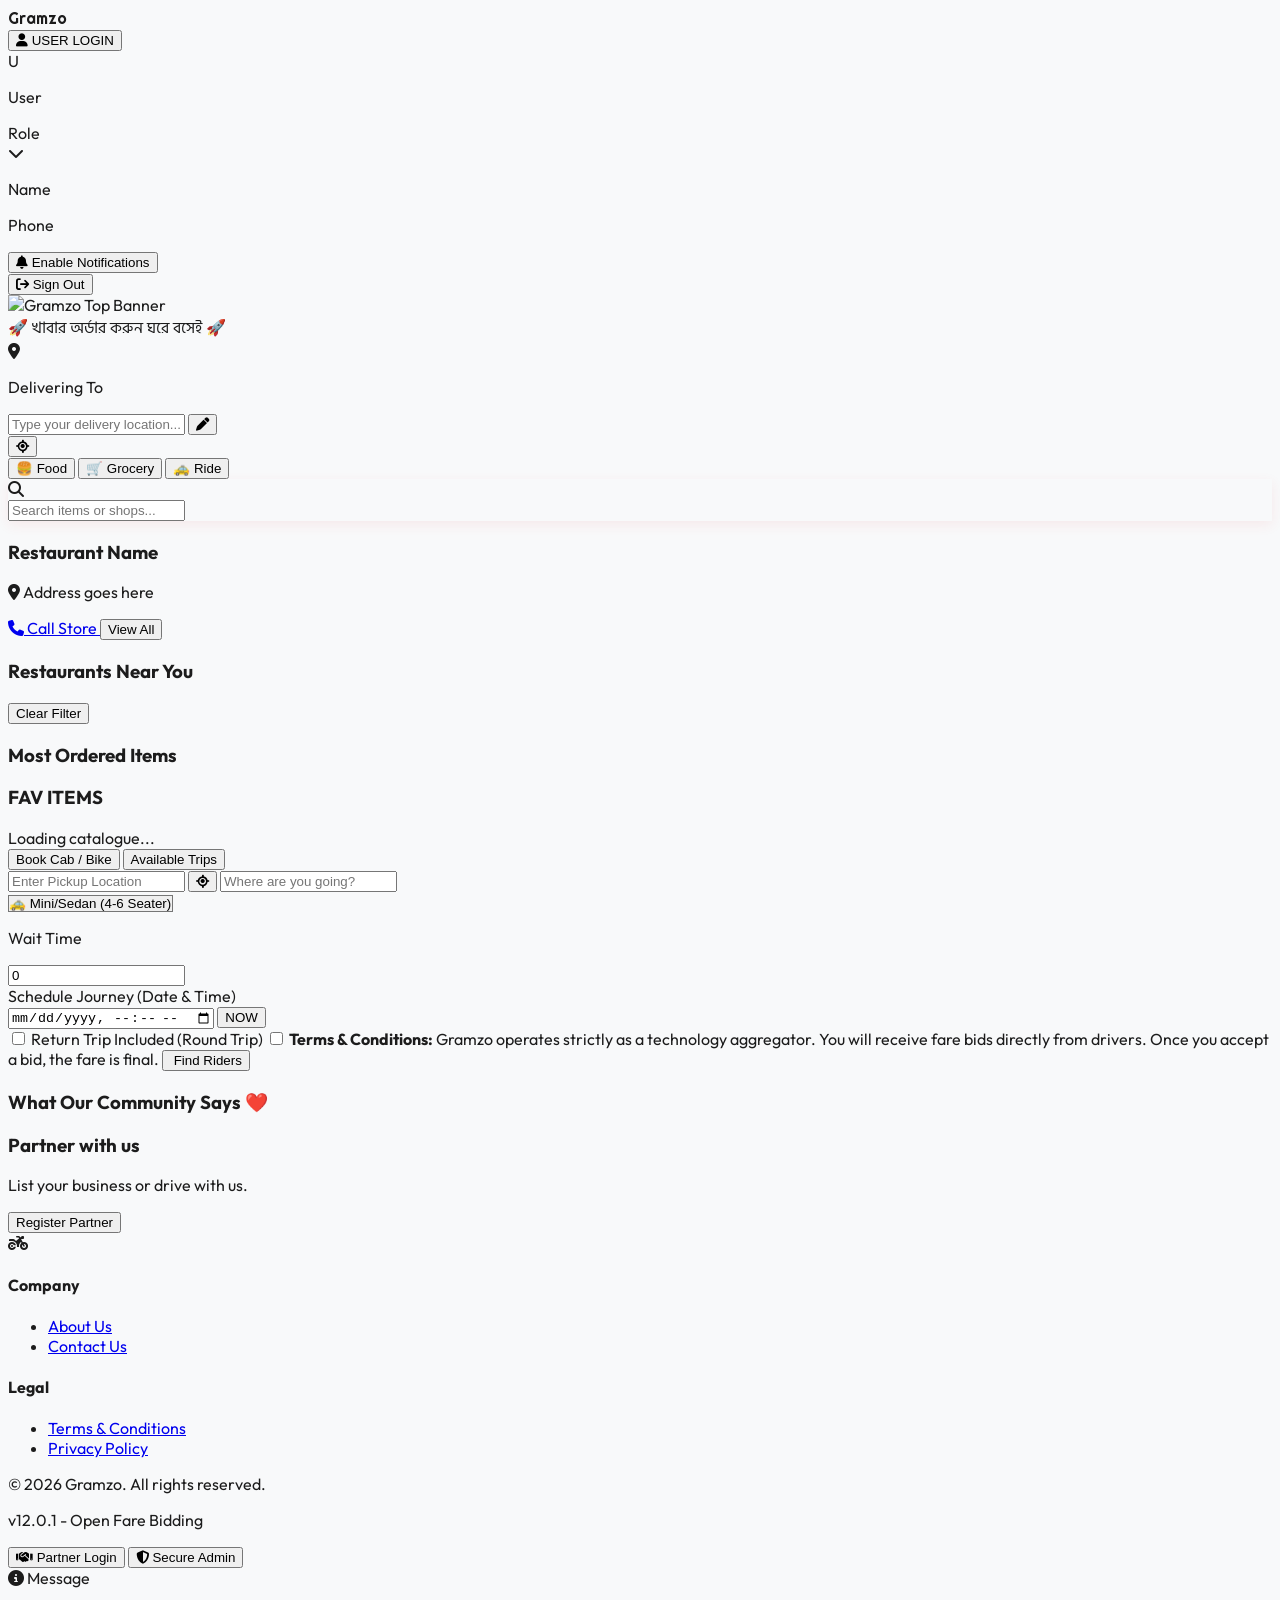
==== commit 99683210: "Update index.html" ====
--- a/index.html
+++ b/index.html
@@ -340,38 +340,41 @@
                     <i class="fa-solid fa-motorcycle text-6xl text-gray-800 absolute right-[10px] bottom-[-10px] rotate-[15deg]"></i>
                 </div>
                 
-                <footer class="mt-8 pt-8 border-t border-gray-200/60 pb-4">
-                    
-                            <h4 class="font-bold text-gray-900 mb-4 tracking-tight">Company</h4>
-                            <ul class="space-y-3 text-xs text-gray-500 font-medium">
-                                <li><a href="#" onclick="window.openStaticPage('about'); return false;" class="hover:text-red-600 transition">About Us</a></li>
-                                <li><a href="#" onclick="window.openStaticPage('contact'); return false;" class="hover:text-red-600 transition">Contact Us</a></li>
-                            </ul>
-                        </div>
-                        <div>
-                            <h4 class="font-bold text-gray-900 mb-4 tracking-tight">Legal</h4>
-                            <ul class="space-y-3 text-xs text-gray-500 font-medium">
-                                <li><a href="#" onclick="window.openStaticPage('terms'); return false;" class="hover:text-red-600 transition">Terms & Conditions</a></li>
-                                <li><a href="#" onclick="window.openStaticPage('privacy'); return false;" class="hover:text-red-600 transition">Privacy Policy</a></li>
-                            </ul>
-                        </div>
-                    </div>
-
-                    <div class="flex flex-col sm:flex-row items-center justify-between border-t border-gray-200/60 pt-6 gap-4">
-                        <div class="text-center sm:text-left">
-                            <p class="text-[10px] text-gray-400 font-medium tracking-wide">© 2026 Gramzo. All rights reserved.</p>
-                            <p class="text-[10px] text-red-700 font-bold mt-2 bg-red-50 border border-red-100 inline-block px-3 py-1.5 rounded-lg shadow-sm">v12.0.1 - Open Fare Bidding</p>
-                        </div>
-                        <div class="mt-4 sm:mt-0 text-center sm:text-right flex flex-col sm:flex-row gap-3">
-                            <button type="button" id="btn-partner-login-trigger" onclick="window.openAuthModal('Partner')" class="bg-gray-900 text-white hover:bg-gray-800 border px-5 py-2.5 rounded-full text-xs font-black uppercase tracking-widest transition-all shadow-sm active:scale-95 flex items-center justify-center gap-2">
-                                <i class="fa-solid fa-handshake"></i> Partner Login
-                            </button>
-                            <button type="button" onclick="window.openAdminModal()" class="bg-red-50 text-red-700 hover:bg-red-100 border px-5 py-2.5 rounded-full text-xs font-black uppercase tracking-widest transition-all shadow-sm active:scale-95 flex items-center justify-center gap-2">
-                                <i class="fa-solid fa-shield-halved text-sm"></i> Secure Admin
-                            </button>
-                        </div>
-                    </div>
-                </footer>
+               <footer class="mt-auto bg-white border-t border-gray-200/60 pt-8 pb-4 px-6 sm:px-12 w-full">
+        <div class="max-w-6xl mx-auto">
+            <div class="grid grid-cols-2 gap-6 mb-8">
+                <div>
+                    <h4 class="font-bold text-gray-900 mb-4 tracking-tight">Company</h4>
+                    <ul class="space-y-3 text-xs text-gray-500 font-medium">
+                        <li><a href="#" onclick="window.openStaticPage('about'); return false;" class="hover:text-red-600 transition">About Us</a></li>
+                        <li><a href="#" onclick="window.openStaticPage('contact'); return false;" class="hover:text-red-600 transition">Contact Us</a></li>
+                    </ul>
+                </div>
+                <div>
+                    <h4 class="font-bold text-gray-900 mb-4 tracking-tight">Legal</h4>
+                    <ul class="space-y-3 text-xs text-gray-500 font-medium">
+                        <li><a href="#" onclick="window.openStaticPage('terms'); return false;" class="hover:text-red-600 transition">Terms & Conditions</a></li>
+                        <li><a href="#" onclick="window.openStaticPage('privacy'); return false;" class="hover:text-red-600 transition">Privacy Policy</a></li>
+                    </ul>
+                </div>
+            </div>
+
+            <div class="flex flex-col sm:flex-row items-center justify-between border-t border-gray-200/60 pt-6 gap-4">
+                <div class="text-center sm:text-left">
+                    <p class="text-[10px] text-gray-400 font-medium tracking-wide">© 2026 Gramzo. All rights reserved.</p>
+                    <p class="text-[10px] text-red-700 font-bold mt-2 bg-red-50 border border-red-100 inline-block px-3 py-1.5 rounded-lg shadow-sm">v12.0.1 - Open Fare Bidding</p>
+                </div>
+                <div class="mt-4 sm:mt-0 text-center sm:text-right flex flex-col sm:flex-row gap-3">
+                    <button type="button" id="btn-partner-login-trigger" onclick="window.openAuthModal('Partner')" class="bg-gray-900 text-white hover:bg-gray-800 border px-5 py-2.5 rounded-full text-xs font-black uppercase tracking-widest transition-all shadow-sm active:scale-95 flex items-center justify-center gap-2">
+                        <i class="fa-solid fa-handshake"></i> Partner Login
+                    </button>
+                    <button type="button" onclick="window.openAdminModal()" class="bg-red-50 text-red-700 hover:bg-red-100 border px-5 py-2.5 rounded-full text-xs font-black uppercase tracking-widest transition-all shadow-sm active:scale-95 flex items-center justify-center gap-2">
+                        <i class="fa-solid fa-shield-halved text-sm"></i> Secure Admin
+                    </button>
+                </div>
+            </div>
+        </div>
+    </footer>
             </div>
 
             <div id="view-Cart" class="view-section">
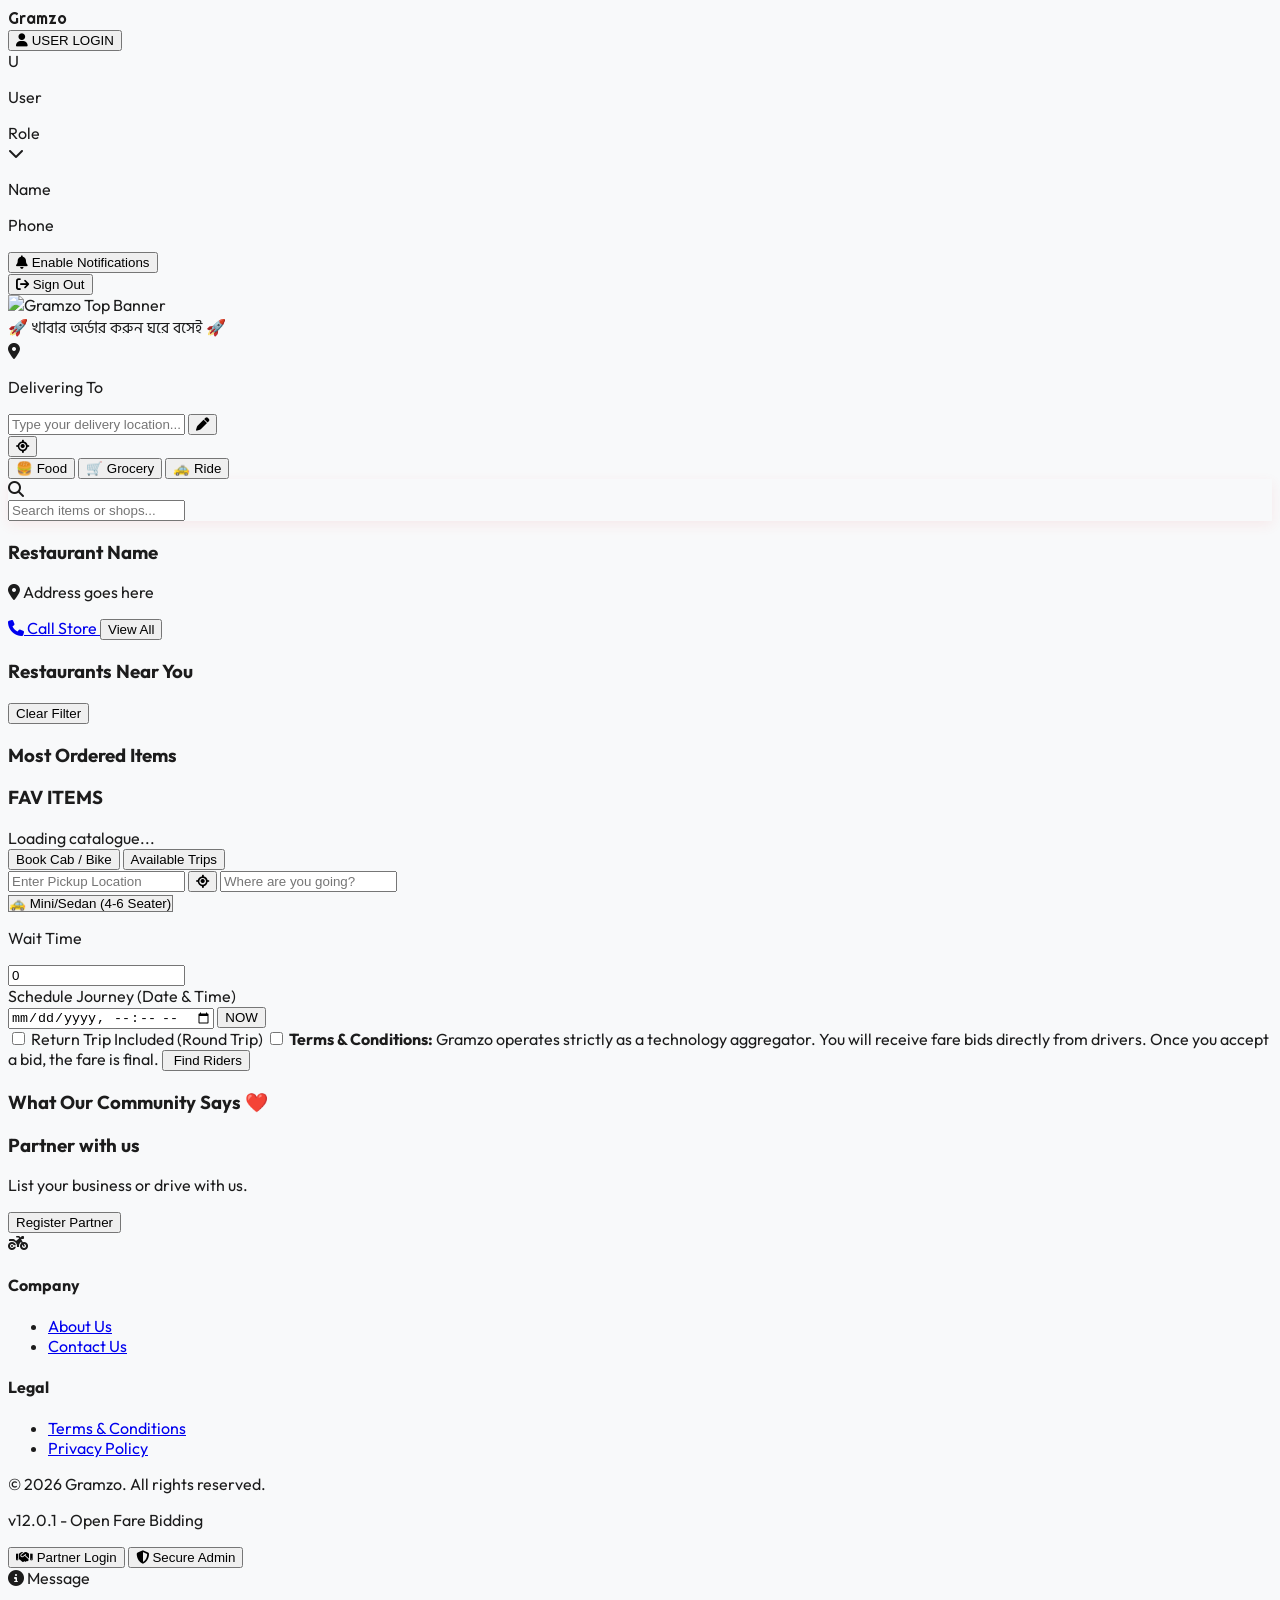
==== commit 7edf4c3a: "Update index.html" ====
--- a/index.html
+++ b/index.html
@@ -1,5 +1,5 @@
 <!DOCTYPE html>
-<html lang="en">
+<html lang="en" class="h-full">
 <head>
     <meta charset="UTF-8">
     <meta name="viewport" content="width=device-width, initial-scale=1.0, maximum-scale=1.0, user-scalable=no">
@@ -340,7 +340,7 @@
                     <i class="fa-solid fa-motorcycle text-6xl text-gray-800 absolute right-[10px] bottom-[-10px] rotate-[15deg]"></i>
                 </div>
                 
-               <footer class="mt-auto bg-white border-t border-gray-200/60 pt-8 pb-4 px-6 sm:px-12 w-full">
+              <footer class="mt-auto shrink-0 bg-white border-t border-gray-200/60 pt-8 pb-4 px-6 sm:px-12 w-full">
         <div class="max-w-6xl mx-auto">
             <div class="grid grid-cols-2 gap-6 mb-8">
                 <div>
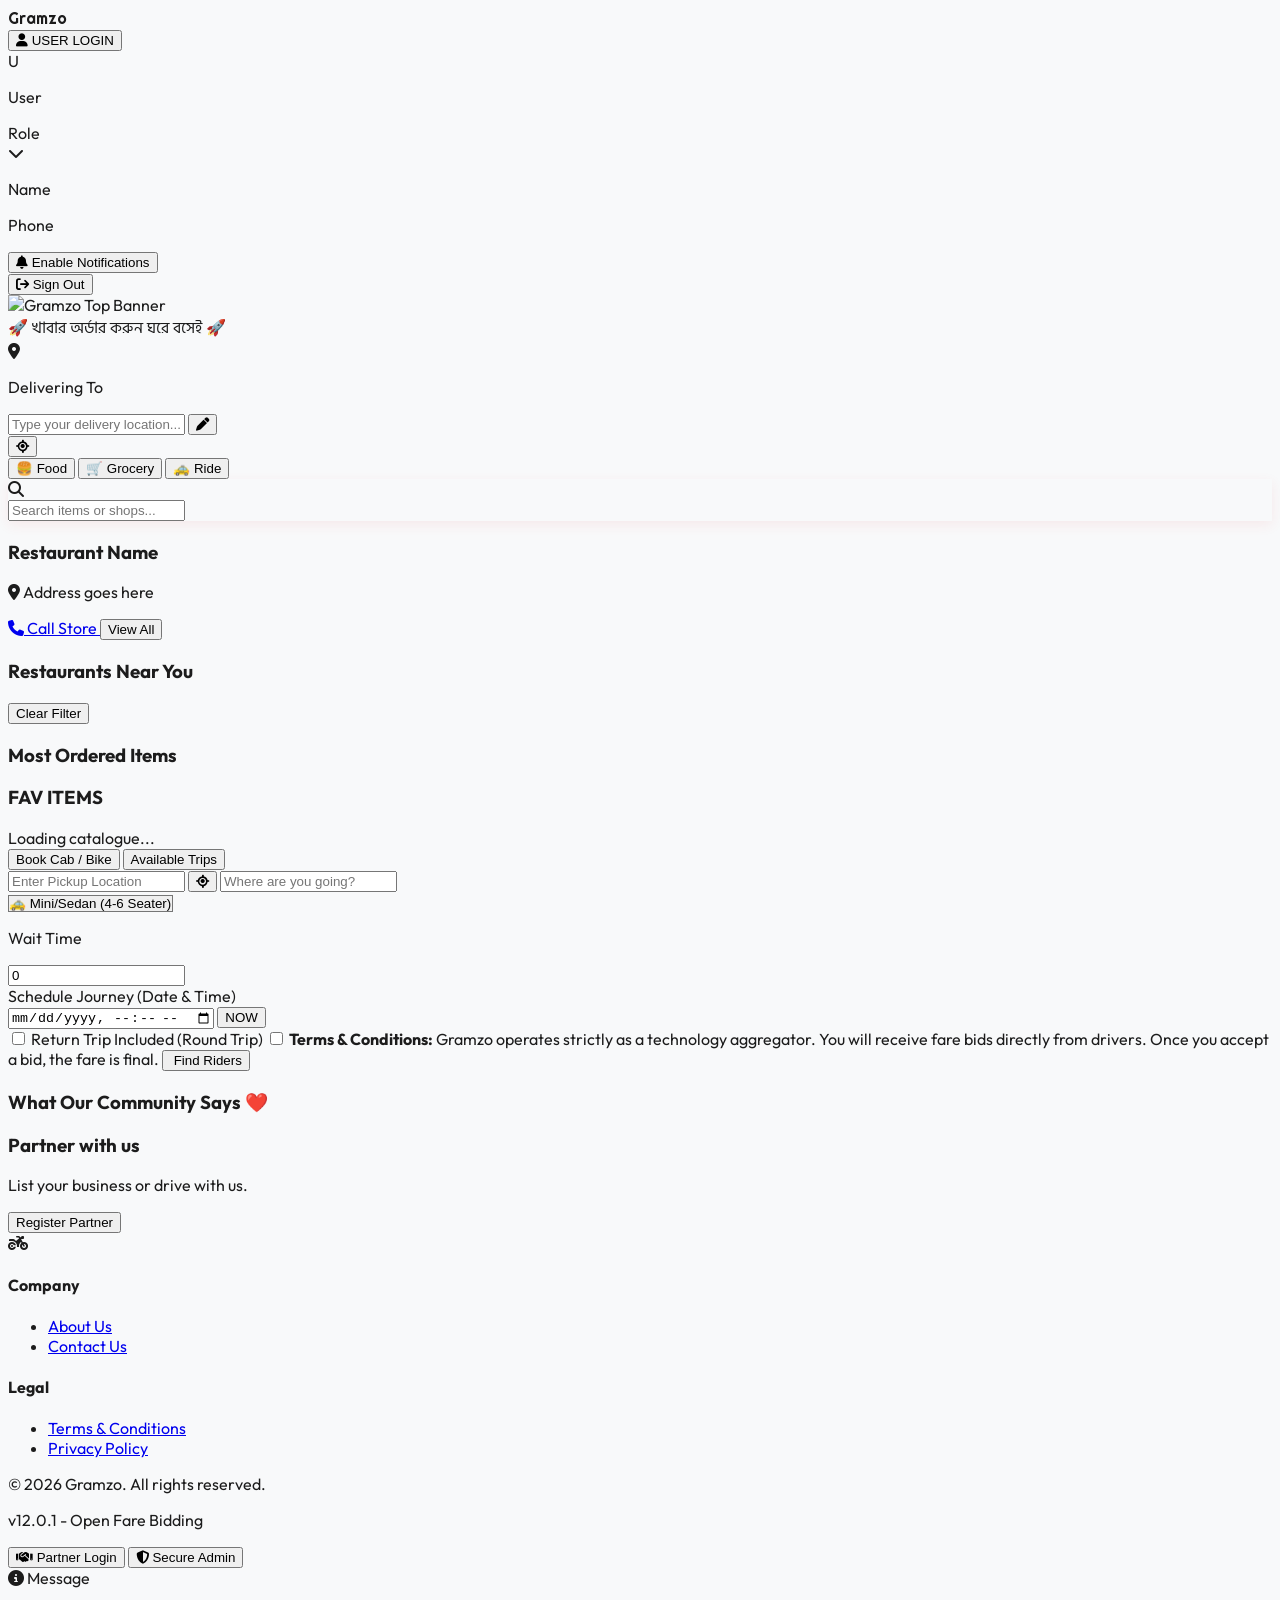
==== commit 4c855945: "Update index.html" ====
--- a/index.html
+++ b/index.html
@@ -1,5 +1,5 @@
 <!DOCTYPE html>
-<html lang="en" class="h-full">
+<html lang="en">
 <head>
     <meta charset="UTF-8">
     <meta name="viewport" content="width=device-width, initial-scale=1.0, maximum-scale=1.0, user-scalable=no">
@@ -43,7 +43,16 @@
                     }
                     localStorage.setItem("gramzo_app_version", APP_VERSION);
                     setTimeout(() => {
-                        window.location.href = window.location.href.split('?')[0] + '?v=' + new Date().getTime();
+                        // FIX: Check if running inside an Android/iOS WebView wrapper
+                        const isWebView = /(iPhone|iPod|iPad).*AppleWebKit(?!.*Safari)|Android.*(wv|\.0\.0\.0)/i.test(navigator.userAgent);
+                        
+                        if (isWebView) {
+                            // In a WebView wrapper, adding '?v=' triggers an external intent (showing the 'X' top bar)
+                            window.location.reload(true); 
+                        } else {
+                            // Safe for standard web browsers
+                            window.location.href = window.location.href.split('?')[0] + '?v=' + new Date().getTime();
+                        }
                     }, 800);
                 };
 
@@ -340,41 +349,38 @@
                     <i class="fa-solid fa-motorcycle text-6xl text-gray-800 absolute right-[10px] bottom-[-10px] rotate-[15deg]"></i>
                 </div>
                 
-              <footer class="mt-auto shrink-0 bg-white border-t border-gray-200/60 pt-8 pb-4 px-6 sm:px-12 w-full">
-        <div class="max-w-6xl mx-auto">
-            <div class="grid grid-cols-2 gap-6 mb-8">
-                <div>
-                    <h4 class="font-bold text-gray-900 mb-4 tracking-tight">Company</h4>
-                    <ul class="space-y-3 text-xs text-gray-500 font-medium">
-                        <li><a href="#" onclick="window.openStaticPage('about'); return false;" class="hover:text-red-600 transition">About Us</a></li>
-                        <li><a href="#" onclick="window.openStaticPage('contact'); return false;" class="hover:text-red-600 transition">Contact Us</a></li>
-                    </ul>
-                </div>
-                <div>
-                    <h4 class="font-bold text-gray-900 mb-4 tracking-tight">Legal</h4>
-                    <ul class="space-y-3 text-xs text-gray-500 font-medium">
-                        <li><a href="#" onclick="window.openStaticPage('terms'); return false;" class="hover:text-red-600 transition">Terms & Conditions</a></li>
-                        <li><a href="#" onclick="window.openStaticPage('privacy'); return false;" class="hover:text-red-600 transition">Privacy Policy</a></li>
-                    </ul>
-                </div>
-            </div>
-
-            <div class="flex flex-col sm:flex-row items-center justify-between border-t border-gray-200/60 pt-6 gap-4">
-                <div class="text-center sm:text-left">
-                    <p class="text-[10px] text-gray-400 font-medium tracking-wide">© 2026 Gramzo. All rights reserved.</p>
-                    <p class="text-[10px] text-red-700 font-bold mt-2 bg-red-50 border border-red-100 inline-block px-3 py-1.5 rounded-lg shadow-sm">v12.0.1 - Open Fare Bidding</p>
-                </div>
-                <div class="mt-4 sm:mt-0 text-center sm:text-right flex flex-col sm:flex-row gap-3">
-                    <button type="button" id="btn-partner-login-trigger" onclick="window.openAuthModal('Partner')" class="bg-gray-900 text-white hover:bg-gray-800 border px-5 py-2.5 rounded-full text-xs font-black uppercase tracking-widest transition-all shadow-sm active:scale-95 flex items-center justify-center gap-2">
-                        <i class="fa-solid fa-handshake"></i> Partner Login
-                    </button>
-                    <button type="button" onclick="window.openAdminModal()" class="bg-red-50 text-red-700 hover:bg-red-100 border px-5 py-2.5 rounded-full text-xs font-black uppercase tracking-widest transition-all shadow-sm active:scale-95 flex items-center justify-center gap-2">
-                        <i class="fa-solid fa-shield-halved text-sm"></i> Secure Admin
-                    </button>
-                </div>
-            </div>
-        </div>
-    </footer>
+                <footer class="mt-8 pt-8 border-t border-gray-200/60 pb-4">
+                    
+                            <h4 class="font-bold text-gray-900 mb-4 tracking-tight">Company</h4>
+                            <ul class="space-y-3 text-xs text-gray-500 font-medium">
+                                <li><a href="#" onclick="window.openStaticPage('about'); return false;" class="hover:text-red-600 transition">About Us</a></li>
+                                <li><a href="#" onclick="window.openStaticPage('contact'); return false;" class="hover:text-red-600 transition">Contact Us</a></li>
+                            </ul>
+                        </div>
+                        <div>
+                            <h4 class="font-bold text-gray-900 mb-4 tracking-tight">Legal</h4>
+                            <ul class="space-y-3 text-xs text-gray-500 font-medium">
+                                <li><a href="#" onclick="window.openStaticPage('terms'); return false;" class="hover:text-red-600 transition">Terms & Conditions</a></li>
+                                <li><a href="#" onclick="window.openStaticPage('privacy'); return false;" class="hover:text-red-600 transition">Privacy Policy</a></li>
+                            </ul>
+                        </div>
+                    </div>
+
+                    <div class="flex flex-col sm:flex-row items-center justify-between border-t border-gray-200/60 pt-6 gap-4">
+                        <div class="text-center sm:text-left">
+                            <p class="text-[10px] text-gray-400 font-medium tracking-wide">© 2026 Gramzo. All rights reserved.</p>
+                            <p class="text-[10px] text-red-700 font-bold mt-2 bg-red-50 border border-red-100 inline-block px-3 py-1.5 rounded-lg shadow-sm">v12.0.1 - Open Fare Bidding</p>
+                        </div>
+                        <div class="mt-4 sm:mt-0 text-center sm:text-right flex flex-col sm:flex-row gap-3">
+                            <button type="button" id="btn-partner-login-trigger" onclick="window.openAuthModal('Partner')" class="bg-gray-900 text-white hover:bg-gray-800 border px-5 py-2.5 rounded-full text-xs font-black uppercase tracking-widest transition-all shadow-sm active:scale-95 flex items-center justify-center gap-2">
+                                <i class="fa-solid fa-handshake"></i> Partner Login
+                            </button>
+                            <button type="button" onclick="window.openAdminModal()" class="bg-red-50 text-red-700 hover:bg-red-100 border px-5 py-2.5 rounded-full text-xs font-black uppercase tracking-widest transition-all shadow-sm active:scale-95 flex items-center justify-center gap-2">
+                                <i class="fa-solid fa-shield-halved text-sm"></i> Secure Admin
+                            </button>
+                        </div>
+                    </div>
+                </footer>
             </div>
 
             <div id="view-Cart" class="view-section">
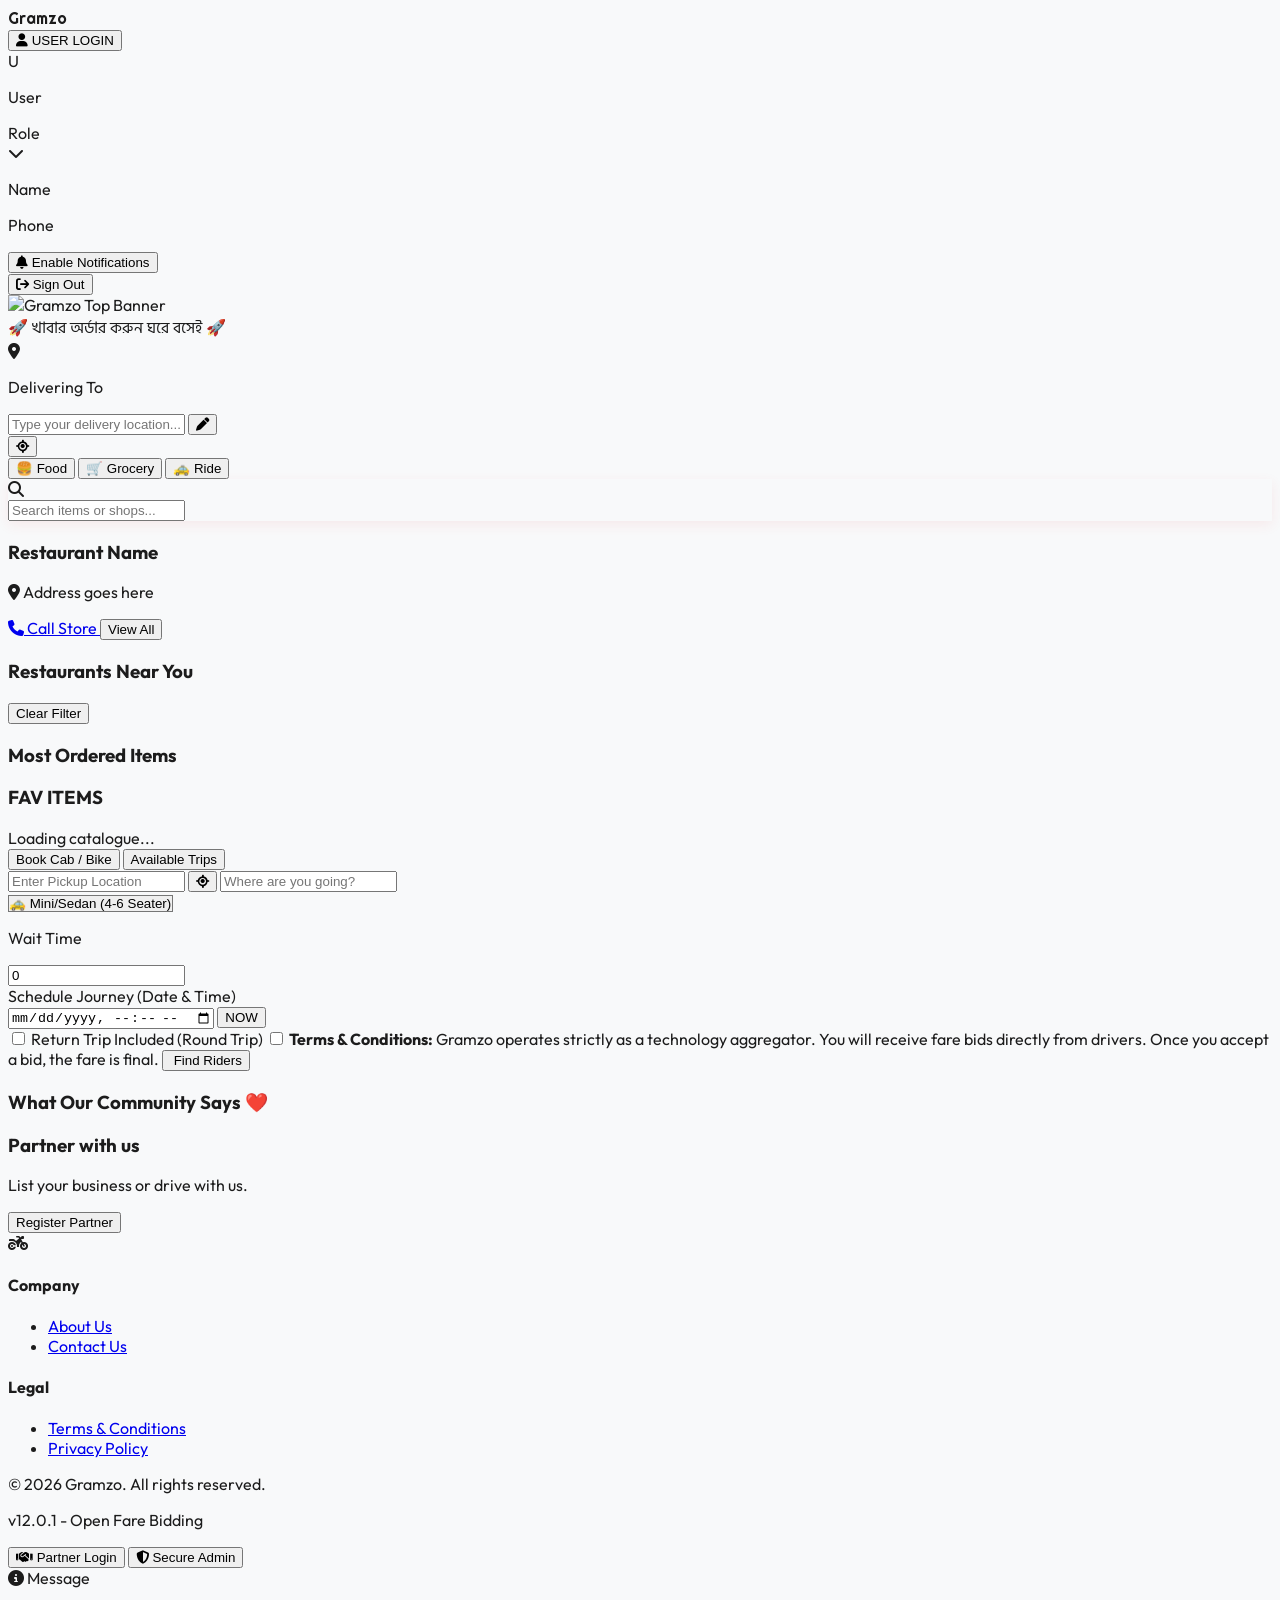
==== commit ba462a4f: "Update index.html" ====
--- a/index.html
+++ b/index.html
@@ -4,32 +4,21 @@
     <meta charset="UTF-8">
     <meta name="viewport" content="width=device-width, initial-scale=1.0, maximum-scale=1.0, user-scalable=no">
     
-  <meta http-equiv="Cache-Control" content="no-cache, no-store, must-revalidate">
+    <meta http-equiv="Cache-Control" content="no-cache, no-store, must-revalidate">
     <meta http-equiv="Pragma" content="no-cache">
     <meta http-equiv="Expires" content="0">
 
-    <!-- ADDED: Meta Tags to enforce standalone WebView/PWA rendering without browser UI (Removes Top Bars/X button) -->
-    <meta name="mobile-web-app-capable" content="yes">
-    <meta name="apple-mobile-web-app-capable" content="yes">
-    <meta name="apple-mobile-web-app-status-bar-style" content="default">
-
     <title>Gramzo | Instant Delivery Super App</title>
 
-
-   <script>
+    <script>
         (function() {
             try {
-                // 1. Improved WebView Detection (Catches Android WebViews even on https://)
-                const isWebView = /(iPhone|iPod|iPad).*AppleWebKit(?!.*Safari)|Android.*(wv|\.0\.0\.0)/i.test(navigator.userAgent) || window.location.protocol === 'file:' || window.location.protocol === 'content:';
-
-                // 2. If inside the native app wrapper, STOP completely to prevent the "Chrome Custom Tab" popup
-                if (isWebView) {
-                    console.log("Native App Wrapper detected. Skipping JS reload to prevent Custom Tab overlay.");
+                if (window.location.protocol === 'file:' || window.location.protocol === 'content:') {
+                    console.log("Native App Wrapper detected. Skipping aggressive web cache buster.");
                     return; 
                 }
 
-                // 3. Normal cache buster for standard mobile/desktop browsers only
-                const APP_VERSION = "12.0.1"; 
+                const APP_VERSION = "12.0.1"; // Update: Ride Bidding System Introduced
                 
                 const clearAllCachesAndReload = () => {
                     console.log("Wiping Service Workers and Caches for update...");
@@ -43,16 +32,7 @@
                     }
                     localStorage.setItem("gramzo_app_version", APP_VERSION);
                     setTimeout(() => {
-                        // FIX: Check if running inside an Android/iOS WebView wrapper
-                        const isWebView = /(iPhone|iPod|iPad).*AppleWebKit(?!.*Safari)|Android.*(wv|\.0\.0\.0)/i.test(navigator.userAgent);
-                        
-                        if (isWebView) {
-                            // In a WebView wrapper, adding '?v=' triggers an external intent (showing the 'X' top bar)
-                            window.location.reload(true); 
-                        } else {
-                            // Safe for standard web browsers
-                            window.location.href = window.location.href.split('?')[0] + '?v=' + new Date().getTime();
-                        }
+                        window.location.href = window.location.href.split('?')[0] + '?v=' + new Date().getTime();
                     }, 800);
                 };
 
@@ -63,6 +43,7 @@
                 const storedVersion = localStorage.getItem("gramzo_app_version");
                 if (storedVersion !== APP_VERSION) {
                     clearAllCachesAndReload();
+                    return; 
                 }
             } catch (error) {
                 console.warn("Storage restricted.", error);
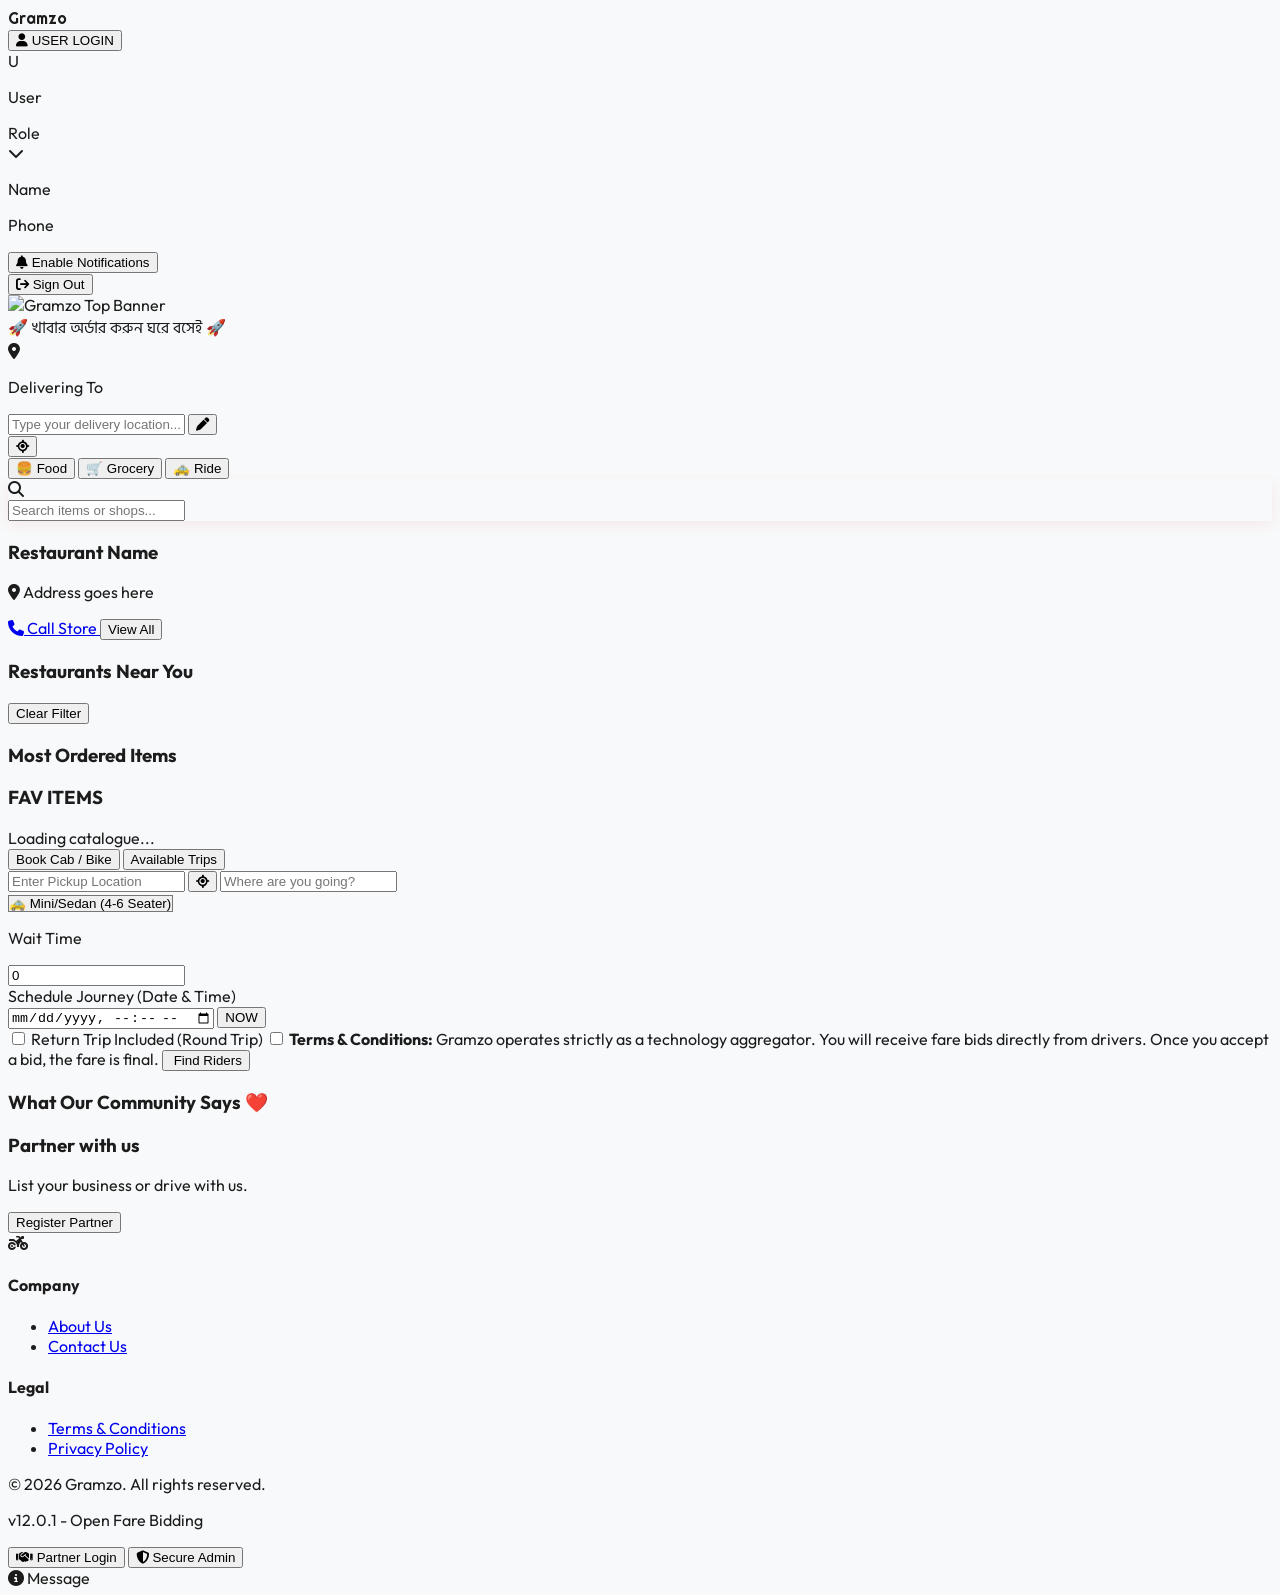
==== commit 02d5f344: "Update index.html" ====
--- a/index.html
+++ b/index.html
@@ -3,22 +3,32 @@
 <head>
     <meta charset="UTF-8">
     <meta name="viewport" content="width=device-width, initial-scale=1.0, maximum-scale=1.0, user-scalable=no">
-    
+
     <meta http-equiv="Cache-Control" content="no-cache, no-store, must-revalidate">
     <meta http-equiv="Pragma" content="no-cache">
     <meta http-equiv="Expires" content="0">
 
+    <!-- ADDED: Meta Tags to enforce standalone WebView/PWA rendering without browser UI (Removes Top Bars/X button) -->
+    <meta name="mobile-web-app-capable" content="yes">
+    <meta name="apple-mobile-web-app-capable" content="yes">
+    <meta name="apple-mobile-web-app-status-bar-style" content="default">
+
     <title>Gramzo | Instant Delivery Super App</title>
 
-    <script>
+   <script>
         (function() {
             try {
-                if (window.location.protocol === 'file:' || window.location.protocol === 'content:') {
-                    console.log("Native App Wrapper detected. Skipping aggressive web cache buster.");
+                // 1. Improved WebView Detection (Catches Android WebViews even on https://)
+                const isWebView = /(iPhone|iPod|iPad).*AppleWebKit(?!.*Safari)|Android.*(wv|\.0\.0\.0)/i.test(navigator.userAgent) || window.location.protocol === 'file:' || window.location.protocol === 'content:';
+
+                // 2. If inside the native app wrapper, STOP completely to prevent the "Chrome Custom Tab" popup
+                if (isWebView) {
+                    console.log("Native App Wrapper detected. Skipping JS reload to prevent Custom Tab overlay.");
                     return; 
                 }
 
-                const APP_VERSION = "12.0.1"; // Update: Ride Bidding System Introduced
+                // 3. Normal cache buster for standard mobile/desktop browsers only
+                const APP_VERSION = "12.0.1"; 
                 
                 const clearAllCachesAndReload = () => {
                     console.log("Wiping Service Workers and Caches for update...");
@@ -43,7 +53,6 @@
                 const storedVersion = localStorage.getItem("gramzo_app_version");
                 if (storedVersion !== APP_VERSION) {
                     clearAllCachesAndReload();
-                    return; 
                 }
             } catch (error) {
                 console.warn("Storage restricted.", error);
@@ -75,7 +84,7 @@
             background-color: var(--bg-color);
             color: var(--text-main);
             -webkit-tap-highlight-color: transparent;
-            padding-bottom: 90px;
+            /* CRITICAL FIX: padding-bottom removed from here, applied directly to footer pb-[100px] instead to fix layout collapse */
         }
 
         .font-logo { font-family: 'Righteous', cursive; }
@@ -124,9 +133,9 @@
         .hide-scroll { -ms-overflow-style: none; scrollbar-width: none; }
     </style>
 </head>
-<body>
-
-    <div class="fixed top-0 w-full z-50 bg-white/95 backdrop-blur shadow-sm h-[60px] flex justify-between items-center px-4">
+<body class="min-h-screen flex flex-col overflow-x-hidden">
+
+    <div class="fixed top-0 w-full z-50 bg-white/95 backdrop-blur shadow-sm h-[60px] flex justify-between items-center px-4 shrink-0">
         <div class="font-logo text-red-600 font-black text-2xl italic cursor-pointer" onclick="location.reload()">
             Gramzo
         </div>
@@ -166,18 +175,20 @@
         </div>
     </div>
 
-    <div class="pt-[60px]">
-        <div class="w-full bg-gray-100">
+    <!-- CRITICAL FIX: Made wrapper flex-1 to push footer down reliably -->
+    <div class="pt-[60px] flex-1 flex flex-col w-full">
+        <div class="w-full bg-gray-100 shrink-0">
             <img src="https://raw.githubusercontent.com/dnc0707-design/Gramzo/main/ChatGPT%20Image%20May%202%2C%202026%2C%2001_32_51%20PM%20(1).png" alt="Gramzo Top Banner" class="w-full h-[120px] sm:h-[200px] md:h-[280px] lg:h-[350px] object-cover object-center block">
         </div>
 
-        <div id="marquee-container" class="w-full bg-gray-900 border-b border-gray-800 z-30 overflow-hidden h-10 flex items-center shadow-lg relative">
+        <div id="marquee-container" class="shrink-0 w-full bg-gray-900 border-b border-gray-800 z-30 overflow-hidden h-10 flex items-center shadow-lg relative">
             <div id="dynamic-marquee" class="animate-marquee inline-block whitespace-nowrap text-sm sm:text-base font-black font-bengali text-yellow-300 tracking-wide drop-shadow-md">
                 🚀 খাবার অর্ডার করুন ঘরে বসেই 🚀
             </div>
         </div>
 
-        <main id="main-content" class="px-4 pb-24 max-w-md mx-auto sm:max-w-4xl sm:px-6 pt-6">
+        <!-- CRITICAL FIX: main content now expands with flex-1 -->
+        <main id="main-content" class="flex-1 w-full px-4 pb-6 max-w-md mx-auto sm:max-w-4xl sm:px-6 pt-6">
             
             <div id="view-User" class="view-section active space-y-6">
                 
@@ -314,11 +325,13 @@
 
                     <div id="available-trips-list" class="hidden space-y-3 pt-2"></div>
                 </div>
-<!-- Customer Reviews Section (NEWLY ADDED) -->
+                
+                <!-- Customer Reviews Section (NEWLY ADDED) -->
                 <div id="customer-reviews-section" class="hidden mt-8 space-y-4">
                     <h3 class="font-black text-xl text-gray-900 tracking-tight uppercase">What Our Community Says ❤️</h3>
                     <div id="public-reviews-list" class="flex gap-4 overflow-x-auto hide-scroll pb-4 snap-x"></div>
                 </div>
+                
                 <div id="partner-cta" class="mt-8 bg-gray-900 rounded-3xl p-6 text-white shadow-xl relative overflow-hidden flex items-center justify-between">
                     <div class="relative z-10">
                         <h3 class="text-xl font-black mb-1">Partner with us</h3>
@@ -330,39 +343,7 @@
                     <i class="fa-solid fa-motorcycle text-6xl text-gray-800 absolute right-[10px] bottom-[-10px] rotate-[15deg]"></i>
                 </div>
                 
-                <footer class="mt-8 pt-8 border-t border-gray-200/60 pb-4">
-                    
-                            <h4 class="font-bold text-gray-900 mb-4 tracking-tight">Company</h4>
-                            <ul class="space-y-3 text-xs text-gray-500 font-medium">
-                                <li><a href="#" onclick="window.openStaticPage('about'); return false;" class="hover:text-red-600 transition">About Us</a></li>
-                                <li><a href="#" onclick="window.openStaticPage('contact'); return false;" class="hover:text-red-600 transition">Contact Us</a></li>
-                            </ul>
-                        </div>
-                        <div>
-                            <h4 class="font-bold text-gray-900 mb-4 tracking-tight">Legal</h4>
-                            <ul class="space-y-3 text-xs text-gray-500 font-medium">
-                                <li><a href="#" onclick="window.openStaticPage('terms'); return false;" class="hover:text-red-600 transition">Terms & Conditions</a></li>
-                                <li><a href="#" onclick="window.openStaticPage('privacy'); return false;" class="hover:text-red-600 transition">Privacy Policy</a></li>
-                            </ul>
-                        </div>
-                    </div>
-
-                    <div class="flex flex-col sm:flex-row items-center justify-between border-t border-gray-200/60 pt-6 gap-4">
-                        <div class="text-center sm:text-left">
-                            <p class="text-[10px] text-gray-400 font-medium tracking-wide">© 2026 Gramzo. All rights reserved.</p>
-                            <p class="text-[10px] text-red-700 font-bold mt-2 bg-red-50 border border-red-100 inline-block px-3 py-1.5 rounded-lg shadow-sm">v12.0.1 - Open Fare Bidding</p>
-                        </div>
-                        <div class="mt-4 sm:mt-0 text-center sm:text-right flex flex-col sm:flex-row gap-3">
-                            <button type="button" id="btn-partner-login-trigger" onclick="window.openAuthModal('Partner')" class="bg-gray-900 text-white hover:bg-gray-800 border px-5 py-2.5 rounded-full text-xs font-black uppercase tracking-widest transition-all shadow-sm active:scale-95 flex items-center justify-center gap-2">
-                                <i class="fa-solid fa-handshake"></i> Partner Login
-                            </button>
-                            <button type="button" onclick="window.openAdminModal()" class="bg-red-50 text-red-700 hover:bg-red-100 border px-5 py-2.5 rounded-full text-xs font-black uppercase tracking-widest transition-all shadow-sm active:scale-95 flex items-center justify-center gap-2">
-                                <i class="fa-solid fa-shield-halved text-sm"></i> Secure Admin
-                            </button>
-                        </div>
-                    </div>
-                </footer>
-            </div>
+            </div> <!-- End of view-User -->
 
             <div id="view-Cart" class="view-section">
                 <div class="flex items-center gap-3 mb-4 mt-2">
@@ -802,7 +783,44 @@
 
             </div>
         </main>
-    </div> <!-- End Scrollable Area -->
+
+        <!-- CRITICAL FIX: FIXED MOVED FOOTER -->
+        <footer class="mt-auto shrink-0 bg-gray-50 pt-8 border-t border-gray-200/60 pb-[100px] w-full px-4 sm:px-6">
+            <div class="max-w-md mx-auto sm:max-w-4xl">
+                <div class="grid grid-cols-2 gap-6 mb-8">
+                    <div>
+                        <h4 class="font-bold text-gray-900 mb-4 tracking-tight">Company</h4>
+                        <ul class="space-y-3 text-xs text-gray-500 font-medium">
+                            <li><a href="#" onclick="window.openStaticPage('about'); return false;" class="hover:text-red-600 transition">About Us</a></li>
+                            <li><a href="#" onclick="window.openStaticPage('contact'); return false;" class="hover:text-red-600 transition">Contact Us</a></li>
+                        </ul>
+                    </div>
+                    <div>
+                        <h4 class="font-bold text-gray-900 mb-4 tracking-tight">Legal</h4>
+                        <ul class="space-y-3 text-xs text-gray-500 font-medium">
+                            <li><a href="#" onclick="window.openStaticPage('terms'); return false;" class="hover:text-red-600 transition">Terms & Conditions</a></li>
+                            <li><a href="#" onclick="window.openStaticPage('privacy'); return false;" class="hover:text-red-600 transition">Privacy Policy</a></li>
+                        </ul>
+                    </div>
+                </div>
+
+                <div class="flex flex-col sm:flex-row items-center justify-between border-t border-gray-200/60 pt-6 gap-4">
+                    <div class="text-center sm:text-left">
+                        <p class="text-[10px] text-gray-400 font-medium tracking-wide">© 2026 Gramzo. All rights reserved.</p>
+                        <p class="text-[10px] text-red-700 font-bold mt-2 bg-red-50 border border-red-100 inline-block px-3 py-1.5 rounded-lg shadow-sm">v12.0.1 - Open Fare Bidding</p>
+                    </div>
+                    <div class="mt-4 sm:mt-0 text-center sm:text-right flex flex-col sm:flex-row gap-3">
+                        <button type="button" id="btn-partner-login-trigger" onclick="window.openAuthModal('Partner')" class="bg-gray-900 text-white hover:bg-gray-800 border px-5 py-2.5 rounded-full text-xs font-black uppercase tracking-widest transition-all shadow-sm active:scale-95 flex items-center justify-center gap-2">
+                            <i class="fa-solid fa-handshake"></i> Partner Login
+                        </button>
+                        <button type="button" onclick="window.openAdminModal()" class="bg-red-50 text-red-700 hover:bg-red-100 border px-5 py-2.5 rounded-full text-xs font-black uppercase tracking-widest transition-all shadow-sm active:scale-95 flex items-center justify-center gap-2">
+                            <i class="fa-solid fa-shield-halved text-sm"></i> Secure Admin
+                        </button>
+                    </div>
+                </div>
+            </div>
+        </footer>
+    </div> <!-- End Scrollable Area Wrapper -->
 
     <div id="bottom-nav" class="fixed bottom-0 w-full bg-white border-t border-gray-200 pb-safe pt-2 px-2 pb-2 shadow-[0_-10px_20px_rgba(0,0,0,0.03)] z-40 hidden">
         <div class="max-w-md mx-auto flex justify-between items-center sm:max-w-4xl px-4"></div>
@@ -910,8 +928,6 @@
         <span id="toast-text">Message</span>
     </div>
 
-   
-
     <script type="module">
         import { initializeApp } from "https://www.gstatic.com/firebasejs/11.6.1/firebase-app.js";
         import { getAuth, signInAnonymously, onAuthStateChanged, signInWithCustomToken, signOut } from "https://www.gstatic.com/firebasejs/11.6.1/firebase-auth.js";
@@ -961,7 +977,7 @@
         }
 
         // GLOBALS & STATE
-        let currentUser = null;    
+        let currentUser = null;   
         let currentRestaurantFilter = null;
         let currentFoodCategoryFilter = null;
         
@@ -1625,36 +1641,36 @@
         };
 
         window.markRideStarted = async (orderId) => {
-                 try { await window.dbCall(updateDoc(getDocRef('orders', orderId), { status: 'Started' }), 10000); window.showToast("Ride Started!", "success"); } catch(e) { window.showToast("Failed to start ride.", "error"); }
-        };
-
-        window.completeRide = async (orderId) => {
-            // Admin Override Logic
-            if (currentUser && currentUser.role === 'Admin') {
-                const confirmed = await window.customConfirm("Admin Override", "Force complete this ride? Points will NOT be deducted from the rider automatically here.", "Complete Ride");
-                if (!confirmed) return;
-                try {
-                    await window.dbCall(updateDoc(getDocRef('orders', orderId), { status: 'Completed' }), 10000);
-                    window.showToast("Ride forcefully completed by Admin!", "success");
-                } catch(e) { window.showToast("Failed to end ride.", "error"); }
-                return;
-            }
-
-            // Normal Rider Logic
-            const deductPoints = ['Car', 'Car_Mini', 'Car_SUV'].includes(currentUser.vehicleType) ? 50 : 5;
-            const confirmed = await window.customConfirm("Complete Ride", `Are you sure you have completed the ride and collected payment? ${deductPoints} Gramzo Points will be deducted.`, "Complete Ride");
-            if (!confirmed) return;
-            if((currentUser.walletPoints || 0) < deductPoints) { return window.showToast(`Insufficient Gramzo Points (${deductPoints} needed) to complete this ride. Contact Admin.`, "error"); }
-            try {
-                const newPoints = (currentUser.walletPoints || 0) - deductPoints;
-                await window.dbCall(updateDoc(getDocRef('orders', orderId), { status: 'Completed' }), 10000);
-                await window.dbCall(updateDoc(getDocRef('users', currentUser.phone), { walletPoints: newPoints }), 10000);
-                currentUser.walletPoints = newPoints;
-                const pointDisplay = document.getElementById('wallet-points-display');
-                if(pointDisplay) pointDisplay.innerText = newPoints;
-                window.showToast("Ride Completed successfully!", "success");
-            } catch(e) { window.showToast("Failed to end ride.", "error"); }
-        };
+                 try { await window.dbCall(updateDoc(getDocRef('orders', orderId), { status: 'Started' }), 10000); window.showToast("Ride Started!", "success"); } catch(e) { window.showToast("Failed to start ride.", "error"); }
+        };
+
+        window.completeRide = async (orderId) => {
+            // Admin Override Logic
+            if (currentUser && currentUser.role === 'Admin') {
+                const confirmed = await window.customConfirm("Admin Override", "Force complete this ride? Points will NOT be deducted from the rider automatically here.", "Complete Ride");
+                if (!confirmed) return;
+                try {
+                    await window.dbCall(updateDoc(getDocRef('orders', orderId), { status: 'Completed' }), 10000);
+                    window.showToast("Ride forcefully completed by Admin!", "success");
+                } catch(e) { window.showToast("Failed to end ride.", "error"); }
+                return;
+            }
+
+            // Normal Rider Logic
+            const deductPoints = ['Car', 'Car_Mini', 'Car_SUV'].includes(currentUser.vehicleType) ? 50 : 5;
+            const confirmed = await window.customConfirm("Complete Ride", `Are you sure you have completed the ride and collected payment? ${deductPoints} Gramzo Points will be deducted.`, "Complete Ride");
+            if (!confirmed) return;
+            if((currentUser.walletPoints || 0) < deductPoints) { return window.showToast(`Insufficient Gramzo Points (${deductPoints} needed) to complete this ride. Contact Admin.`, "error"); }
+            try {
+                const newPoints = (currentUser.walletPoints || 0) - deductPoints;
+                await window.dbCall(updateDoc(getDocRef('orders', orderId), { status: 'Completed' }), 10000);
+                await window.dbCall(updateDoc(getDocRef('users', currentUser.phone), { walletPoints: newPoints }), 10000);
+                currentUser.walletPoints = newPoints;
+                const pointDisplay = document.getElementById('wallet-points-display');
+                if(pointDisplay) pointDisplay.innerText = newPoints;
+                window.showToast("Ride Completed successfully!", "success");
+            } catch(e) { window.showToast("Failed to end ride.", "error"); }
+        };
 
         window.adminAddPoints = async (userId, currentPoints) => {
             const amountStr = await window.customPrompt("Add Points", `Current Balance: ${currentPoints}\nEnter amount of points/coins to add:`, "amount", "number");
@@ -3054,74 +3070,74 @@
 
         window.switchOrderTab = (tab) => {
             window.adminCurrentOrderTab = tab;
-            document.querySelectorAll('.admin-order-tab').forEach(el => { el.classList.remove('bg-white', 'text-gray-900', 'shadow-sm'); el.classList.add('text-gray-500'); });
-            const activeEl = document.getElementById(`tab-order-${tab}`);
-            if(activeEl) { activeEl.classList.add('bg-white', 'text-gray-900', 'shadow-sm'); activeEl.classList.remove('text-gray-500'); }
-            window.renderAdminOrders();
-        };
-
-        window.renderAdminOrders = () => {
-            const adminLog = document.getElementById('admin-log-body');
-            if(!adminLog) return;
-            
-            let filteredOrders = window.adminOrdersData.filter(o => {
-                if (window.adminCurrentOrderTab === 'Live') return !['Delivered', 'Completed', 'Rejected'].includes(o.status);
-                else if (window.adminCurrentOrderTab === 'Rejected') return o.status === 'Rejected';
-                else return ['Delivered', 'Completed'].includes(o.status);
-            });
-
-            if(filteredOrders.length === 0) { adminLog.innerHTML = `<tr><td colspan="5" class="p-6 text-center text-gray-400 text-xs italic">No ${window.adminCurrentOrderTab.toLowerCase()} orders</td></tr>`; return; }
-
-            let html = '';
-            filteredOrders.forEach(o => {
-                const timeStr = window.formatOrderTime(o.time);
-                let scheduledTimeHtml = o.isScheduled && o.scheduledTime ? `<span class="bg-blue-100 text-blue-700 px-2 py-0.5 rounded text-[9px] font-black uppercase ml-2 block mt-1"><i class="fa-solid fa-calendar mr-1"></i> Trip Date: ${window.formatOrderTime(o.scheduledTime)}</span>` : '';
-                
-                let statusColor = o.status === 'Placed' || o.status === 'Requested' || o.status === 'Broadcasted' ? 'text-amber-500' : o.status === 'Preparing' || o.status === 'Started' || o.status === 'Out for Delivery' || o.status === 'Confirmed' ? 'text-blue-500' : o.status === 'Rejected' ? 'text-red-500' : 'text-emerald-500';
-                const displayType = o.type === 'Ride' ? '🚕 Ride' : '🍔 Order';
-                const addressDisplay = o.type === 'Ride' ? `<span class="text-blue-500 font-medium">From:</span> ${o.pickup || 'N/A'}<br/><span class="text-emerald-500 font-medium">To:</span> ${o.address || 'N/A'}` : o.address || 'N/A';
-                
-                const itemsStr = o.items ? o.items.map(i => `${i.name} ${i.quantity && i.quantity > 1 ? '(x'+i.quantity+')' : ''}`.trim()).join('<br/>') : '';
-                const itemsHtml = itemsStr ? `<div class="bg-gray-50 p-2 rounded-xl mt-2 border border-gray-100 text-[10px] text-gray-700 font-bold leading-relaxed"><i class="fa-solid fa-clipboard-list text-gray-400 mr-1"></i> ${itemsStr}</div>` : '';
-
-                // ---------- ADMIN ACTIONS INJECTED HERE ----------
-                let adminActions = '';
-                const isLive = !['Delivered', 'Completed', 'Rejected'].includes(o.status);
-                
-                if (isLive) {
-                    // Reject Button is available for ALL active Food/Ride Orders
-                    adminActions += `<button type="button" onclick="window.openRejectModal('${o.id}')" class="bg-red-50 text-red-600 px-2 py-1.5 rounded-lg border border-red-200 w-full text-[9px] font-black mb-1 hover:bg-red-100 transition active:scale-95"><i class="fa-solid fa-xmark"></i> REJECT</button>`;
-                    
-                    // Complete Ride / Mark Delivered Action 
-                    if (o.type === 'Ride' && ['Confirmed', 'Started'].includes(o.status)) {
-                        adminActions += `<button type="button" onclick="window.completeRide('${o.id}')" class="bg-emerald-50 text-emerald-600 px-2 py-1.5 rounded-lg border border-emerald-200 w-full text-[9px] font-black hover:bg-emerald-100 transition active:scale-95"><i class="fa-solid fa-check"></i> COMPLETE RIDE</button>`;
-                    } else if (o.type !== 'Ride' && ['Placed', 'Accepted', 'Preparing', 'Ready', 'Out for Delivery'].includes(o.status)) {
-                        adminActions += `<button type="button" onclick="window.markDelivered('${o.id}')" class="bg-emerald-50 text-emerald-600 px-2 py-1.5 rounded-lg border border-emerald-200 w-full text-[9px] font-black hover:bg-emerald-100 transition active:scale-95"><i class="fa-solid fa-check-double"></i> MARK DELIVERED</button>`;
-                    }
-                }
-                // --------------------------------------------------
-
-                html += `
-                    <tr class="hover:bg-gray-50 transition-colors border-b border-gray-50">
-                        <td class="p-3 font-mono font-bold text-[10px] text-gray-500 align-top pt-4">#${o.id.slice(-5).toUpperCase()}<br/><span class="font-sans font-medium text-[9px] text-gray-400">${timeStr}</span>${scheduledTimeHtml}</td>
-                        <td class="p-3 font-bold text-gray-900 text-xs align-top pt-4">
-                            ${o.customer || 'Unknown'} <span class="font-normal text-[9px] text-gray-500 bg-gray-100 px-1 rounded ml-1">${displayType}</span><br/>
-                            <a href="tel:${o.phone}" class="font-mono font-normal text-[10px] text-blue-600 hover:underline inline-block mt-0.5"><i class="fa-solid fa-phone text-[8px]"></i> ${o.phone || 'N/A'}</a><br/>
-                            <span class="font-normal text-[10px] text-gray-500 leading-snug mt-1 inline-block"><i class="fa-solid fa-location-dot text-[8px] text-red-400"></i> ${addressDisplay}</span>
-                            ${itemsHtml}
-                        </td>
-                        <td class="p-3 font-medium text-gray-600 text-xs align-top pt-4">${o.type === 'Ride' ? (o.riderName || 'Pending') : (o.restaurantName || '-')}</td>
-                        <td class="p-3 font-black text-gray-900 text-xs align-top pt-4">₹${o.total ? o.total.toFixed(2) : (o.amount || 0)}</td>
-                        <td class="p-3 text-right uppercase text-[9px] font-black tracking-wider align-top pt-4">
-                            <span class="${statusColor} block mb-2">${o.status}</span>
-                            <div class="flex flex-col items-end w-full gap-1">
-                                ${adminActions}
-                            </div>
-                        </td>
-                    </tr>`;
-            });
-            adminLog.innerHTML = html;
-        };
+            document.querySelectorAll('.admin-order-tab').forEach(el => { el.classList.remove('bg-white', 'text-gray-900', 'shadow-sm'); el.classList.add('text-gray-500'); });
+            const activeEl = document.getElementById(`tab-order-${tab}`);
+            if(activeEl) { activeEl.classList.add('bg-white', 'text-gray-900', 'shadow-sm'); activeEl.classList.remove('text-gray-500'); }
+            window.renderAdminOrders();
+        };
+
+        window.renderAdminOrders = () => {
+            const adminLog = document.getElementById('admin-log-body');
+            if(!adminLog) return;
+            
+            let filteredOrders = window.adminOrdersData.filter(o => {
+                if (window.adminCurrentOrderTab === 'Live') return !['Delivered', 'Completed', 'Rejected'].includes(o.status);
+                else if (window.adminCurrentOrderTab === 'Rejected') return o.status === 'Rejected';
+                else return ['Delivered', 'Completed'].includes(o.status);
+            });
+
+            if(filteredOrders.length === 0) { adminLog.innerHTML = `<tr><td colspan="5" class="p-6 text-center text-gray-400 text-xs italic">No ${window.adminCurrentOrderTab.toLowerCase()} orders</td></tr>`; return; }
+
+            let html = '';
+            filteredOrders.forEach(o => {
+                const timeStr = window.formatOrderTime(o.time);
+                let scheduledTimeHtml = o.isScheduled && o.scheduledTime ? `<span class="bg-blue-100 text-blue-700 px-2 py-0.5 rounded text-[9px] font-black uppercase ml-2 block mt-1"><i class="fa-solid fa-calendar mr-1"></i> Trip Date: ${window.formatOrderTime(o.scheduledTime)}</span>` : '';
+                
+                let statusColor = o.status === 'Placed' || o.status === 'Requested' || o.status === 'Broadcasted' ? 'text-amber-500' : o.status === 'Preparing' || o.status === 'Started' || o.status === 'Out for Delivery' || o.status === 'Confirmed' ? 'text-blue-500' : o.status === 'Rejected' ? 'text-red-500' : 'text-emerald-500';
+                const displayType = o.type === 'Ride' ? '🚕 Ride' : '🍔 Order';
+                const addressDisplay = o.type === 'Ride' ? `<span class="text-blue-500 font-medium">From:</span> ${o.pickup || 'N/A'}<br/><span class="text-emerald-500 font-medium">To:</span> ${o.address || 'N/A'}` : o.address || 'N/A';
+                
+                const itemsStr = o.items ? o.items.map(i => `${i.name} ${i.quantity && i.quantity > 1 ? '(x'+i.quantity+')' : ''}`.trim()).join('<br/>') : '';
+                const itemsHtml = itemsStr ? `<div class="bg-gray-50 p-2 rounded-xl mt-2 border border-gray-100 text-[10px] text-gray-700 font-bold leading-relaxed"><i class="fa-solid fa-clipboard-list text-gray-400 mr-1"></i> ${itemsStr}</div>` : '';
+
+                // ---------- ADMIN ACTIONS INJECTED HERE ----------
+                let adminActions = '';
+                const isLive = !['Delivered', 'Completed', 'Rejected'].includes(o.status);
+                
+                if (isLive) {
+                    // Reject Button is available for ALL active Food/Ride Orders
+                    adminActions += `<button type="button" onclick="window.openRejectModal('${o.id}')" class="bg-red-50 text-red-600 px-2 py-1.5 rounded-lg border border-red-200 w-full text-[9px] font-black mb-1 hover:bg-red-100 transition active:scale-95"><i class="fa-solid fa-xmark"></i> REJECT</button>`;
+                    
+                    // Complete Ride / Mark Delivered Action 
+                    if (o.type === 'Ride' && ['Confirmed', 'Started'].includes(o.status)) {
+                        adminActions += `<button type="button" onclick="window.completeRide('${o.id}')" class="bg-emerald-50 text-emerald-600 px-2 py-1.5 rounded-lg border border-emerald-200 w-full text-[9px] font-black hover:bg-emerald-100 transition active:scale-95"><i class="fa-solid fa-check"></i> COMPLETE RIDE</button>`;
+                    } else if (o.type !== 'Ride' && ['Placed', 'Accepted', 'Preparing', 'Ready', 'Out for Delivery'].includes(o.status)) {
+                        adminActions += `<button type="button" onclick="window.markDelivered('${o.id}')" class="bg-emerald-50 text-emerald-600 px-2 py-1.5 rounded-lg border border-emerald-200 w-full text-[9px] font-black hover:bg-emerald-100 transition active:scale-95"><i class="fa-solid fa-check-double"></i> MARK DELIVERED</button>`;
+                    }
+                }
+                // --------------------------------------------------
+
+                html += `
+                    <tr class="hover:bg-gray-50 transition-colors border-b border-gray-50">
+                        <td class="p-3 font-mono font-bold text-[10px] text-gray-500 align-top pt-4">#${o.id.slice(-5).toUpperCase()}<br/><span class="font-sans font-medium text-[9px] text-gray-400">${timeStr}</span>${scheduledTimeHtml}</td>
+                        <td class="p-3 font-bold text-gray-900 text-xs align-top pt-4">
+                            ${o.customer || 'Unknown'} <span class="font-normal text-[9px] text-gray-500 bg-gray-100 px-1 rounded ml-1">${displayType}</span><br/>
+                            <a href="tel:${o.phone}" class="font-mono font-normal text-[10px] text-blue-600 hover:underline inline-block mt-0.5"><i class="fa-solid fa-phone text-[8px]"></i> ${o.phone || 'N/A'}</a><br/>
+                            <span class="font-normal text-[10px] text-gray-500 leading-snug mt-1 inline-block"><i class="fa-solid fa-location-dot text-[8px] text-red-400"></i> ${addressDisplay}</span>
+                            ${itemsHtml}
+                        </td>
+                        <td class="p-3 font-medium text-gray-600 text-xs align-top pt-4">${o.type === 'Ride' ? (o.riderName || 'Pending') : (o.restaurantName || '-')}</td>
+                        <td class="p-3 font-black text-gray-900 text-xs align-top pt-4">₹${o.total ? o.total.toFixed(2) : (o.amount || 0)}</td>
+                        <td class="p-3 text-right uppercase text-[9px] font-black tracking-wider align-top pt-4">
+                            <span class="${statusColor} block mb-2">${o.status}</span>
+                            <div class="flex flex-col items-end w-full gap-1">
+                                ${adminActions}
+                            </div>
+                        </td>
+                    </tr>`;
+            });
+            adminLog.innerHTML = html;
+        };
         window.switchPartnerOrderTab = (tab) => {
             window.partnerCurrentOrderTab = tab;
             document.querySelectorAll('.partner-order-tab').forEach(el => {
@@ -3137,531 +3153,530 @@
         };
 
         window.renderPartnerOrders = () => {
-                const listEl = document.getElementById('partner-orders-list');
-                if (!listEl || !currentUser) return;
-                
-                let filteredOrders = window.partnerOrdersData.filter(o => {
-                    if (window.partnerCurrentOrderTab === 'Live') {
-                        return !['Delivered', 'Completed', 'Rejected'].includes(o.status);
-                    } else if (window.partnerCurrentOrderTab === 'Rejected') {
-                        return o.status === 'Rejected';
+            const listEl = document.getElementById('partner-orders-list');
+            if (!listEl || !currentUser) return;
+            
+            let filteredOrders = window.partnerOrdersData.filter(o => {
+                if (window.partnerCurrentOrderTab === 'Live') {
+                    return !['Delivered', 'Completed', 'Rejected'].includes(o.status);
+                } else if (window.partnerCurrentOrderTab === 'Rejected') {
+                    return o.status === 'Rejected';
+                } else {
+                    return ['Delivered', 'Completed'].includes(o.status);
+                }
+            });
+
+            if (filteredOrders.length === 0) {
+                listEl.innerHTML = `<p class="text-gray-400 font-medium text-sm text-center py-10 bg-white rounded-3xl shadow-sm border border-gray-100">No ${window.partnerCurrentOrderTab.toLowerCase()} tasks right now.</p>`;
+                return;
+            }
+
+            let html = '';
+            filteredOrders.forEach(o => {
+                const itemsStr = o.items ? o.items.map(i => `${i.name} ${i.quantity && i.quantity > 1 ? '(x'+i.quantity+')' : ''}`.trim()).join(', ') : '';
+                const timeStr = window.formatOrderTime(o.time);
+                let scheduledTimeHtml = o.isScheduled && o.scheduledTime ? `<span class="bg-blue-100 text-blue-700 px-2 py-0.5 rounded text-[9px] font-black uppercase ml-2"><i class="fa-solid fa-calendar mr-1"></i> Trip Date: ${window.formatOrderTime(o.scheduledTime)}</span>` : '';
+
+                let cardStyle = 'border-gray-100', actionButtons = '';
+                let paymentBadge = o.paymentMode === 'Prepaid' ? `<span class="bg-blue-100 text-blue-700 text-[9px] font-black px-2 py-0.5 rounded uppercase">Prepaid</span>` : `<span class="bg-gray-100 text-gray-700 text-[9px] font-black px-2 py-0.5 rounded uppercase">COD</span>`;
+                let screenshotHtml = o.paymentMode === 'Prepaid' && o.paymentScreenshot ? `<button type="button" onclick="window.viewImage('${o.paymentScreenshot}')" class="text-[10px] text-blue-600 bg-blue-50 px-2 py-1 rounded font-bold hover:bg-blue-100 transition mt-2 w-full text-left"><i class="fa-solid fa-image"></i> View Payment Screenshot</button>` : '';
+                
+                let showPhone = true;
+                if (['Rider', 'Ride Partner'].includes(currentUser.category)) {
+                    if (o.type === 'Ride') {
+                        showPhone = !['Broadcasted', 'Requested'].includes(o.status);
                     } else {
-                        return ['Delivered', 'Completed'].includes(o.status);
+                        showPhone = o.riderId === currentUser.phone;
+                    }
+                }
+                
+                let displayPhone = showPhone ? o.phone : '+91 ••••• •••••';
+                let phoneLink = showPhone ? `tel:${o.phone}` : 'javascript:void(0)';
+                let phoneClass = showPhone ? 'text-blue-600' : 'text-gray-400 cursor-not-allowed';
+
+                let customerInfo = `<div class="mb-3 bg-gray-50 p-2 rounded-xl border border-gray-100">
+                    <p class="text-xs font-black text-gray-800"><i class="fa-solid fa-user text-gray-400 mr-1"></i> ${o.customer}</p>
+                    <p class="text-xs font-bold ${phoneClass} mt-1"><a href="${phoneLink}"><i class="fa-solid fa-phone mr-1"></i> ${displayPhone}</a></p>
+                </div>`;
+
+                if (['Rider', 'Ride Partner'].includes(currentUser.category)) {
+                    if (o.type === 'Ride') {
+                        if (o.status === 'Broadcasted' || o.status === 'Requested') {
+                            let hasBid = o.bids && o.bids.find(b => b.riderId === currentUser.phone);
+                            if (hasBid) {
+                                actionButtons = `<div class="w-full bg-yellow-50 text-yellow-700 py-3 rounded-xl font-bold text-sm text-center border border-yellow-200"><i class="fa-solid fa-clock mr-1"></i> Offer sent: ₹${hasBid.amount}. Waiting...</div>`;
+                            } else {
+                                actionButtons = `
+                                    <div class="flex gap-2">
+                                        <input type="number" id="bid-amt-${o.id}" class="flex-[2] border border-gray-200 rounded-xl px-3 text-sm outline-none focus:border-blue-400 bg-white" placeholder="Your Offer (₹)">
+                                        <button type="button" onclick="window.sendRideBid('${o.id}', 'bid-amt-${o.id}')" class="flex-1 bg-blue-600 text-white py-3 rounded-xl font-bold text-sm shadow-md active:scale-95"><i class="fa-solid fa-paper-plane mr-1"></i> Send Bid</button>
+                                    </div>
+                                `;
+                            }
+                        } else if (o.status === 'Confirmed') {
+                            actionButtons = `<button type="button" onclick="window.markRideStarted('${o.id}')" class="w-full bg-blue-600 text-white py-3 rounded-xl font-bold text-sm shadow-md active:scale-95"><i class="fa-solid fa-play mr-1"></i> Start Ride</button>`;
+                        } else if (o.status === 'Started') {
+                            const deduction = ['Car', 'Car_Mini', 'Car_SUV'].includes(currentUser.vehicleType) ? 50 : 5;
+                            actionButtons = `<button type="button" onclick="window.completeRide('${o.id}')" class="w-full bg-emerald-500 text-white py-3 rounded-xl font-bold text-sm shadow-md active:scale-95"><i class="fa-solid fa-check-double mr-1"></i> End Ride & Collect ₹${o.amount} (-${deduction} Pts)</button>`;
+                        } else if (o.status === 'Completed') {
+                            actionButtons = `<div class="w-full bg-gray-100 text-gray-500 py-3 rounded-xl font-bold text-sm text-center border border-gray-200"><i class="fa-solid fa-check mr-1"></i> Completed (₹${o.amount})</div>`;
+                        }
+                    } else {
+                        if (o.status === 'Ready' && !o.riderId) {
+                            actionButtons = `<button type="button" onclick="window.acceptDelivery('${o.id}')" class="w-full bg-gray-900 text-white py-3 rounded-xl font-bold text-sm shadow-md active:scale-95"><i class="fa-solid fa-motorcycle mr-1"></i> Accept Delivery</button>`;
+                        } else if (o.status === 'Out for Delivery' && o.riderId === currentUser.phone) {
+                            actionButtons = `<div class="flex gap-2"><a href="tel:${o.phone}" class="flex-1 bg-white border border-gray-200 text-gray-700 py-3 rounded-xl font-bold text-sm text-center flex items-center justify-center shadow-sm"><i class="fa-solid fa-phone mr-1"></i> Customer</a><button type="button" onclick="window.markDelivered('${o.id}')" class="flex-1 bg-emerald-500 text-white py-3 rounded-xl font-bold text-sm shadow-md"><i class="fa-solid fa-check-double mr-1"></i> Done</button></div>`;
+                        }
+                    }
+                } else {
+                    if (o.status === 'Placed') actionButtons = `<div class="flex gap-2"><button type="button" onclick="window.acceptFoodOrder('${o.id}')" class="flex-1 bg-black text-white py-3 rounded-xl font-bold text-sm shadow-md hover:bg-gray-800 transition-colors active:scale-95"><i class="fa-solid fa-check"></i> Accept</button><button type="button" onclick="window.openRejectModal('${o.id}')" class="flex-1 bg-red-50 text-red-600 py-3 rounded-xl font-bold text-sm hover:bg-red-100 transition-colors active:scale-95"><i class="fa-solid fa-xmark"></i> Reject</button></div>`;
+                    else if (o.status === 'Accepted') { cardStyle = 'border-blue-200 bg-blue-50/30'; actionButtons = `<button type="button" onclick="window.markPreparing('${o.id}')" class="w-full bg-blue-600 text-white py-3.5 rounded-xl font-bold text-sm shadow-md hover:bg-blue-700 active:scale-95">Start Preparing</button>`; }
+                    else if (o.status === 'Preparing') { cardStyle = 'border-orange-200 bg-orange-50/30'; actionButtons = `<button type="button" onclick="window.markReady('${o.id}')" class="w-full bg-orange-500 text-white py-3.5 rounded-xl font-bold text-sm shadow-md hover:bg-orange-600 active:scale-95">Mark Ready for Rider</button>`; }
+                    else if (o.status === 'Ready') { cardStyle = 'border-yellow-200 bg-yellow-50/30'; actionButtons = `<p class="text-xs font-bold text-orange-600 text-center py-2 bg-orange-50 rounded-xl">Waiting for Delivery Partner...</p><button type="button" onclick="window.markOutForDelivery('${o.id}')" class="w-full mt-2 bg-yellow-500 text-white py-3 rounded-xl font-bold text-sm shadow-md active:scale-95 border border-yellow-600">Self Deliver (Skip Rider)</button>`; }
+                    else if (o.status === 'Out for Delivery') {
+                        if (!o.riderId) { 
+                            actionButtons = `<button type="button" onclick="window.markDelivered('${o.id}')" class="w-full bg-emerald-500 text-white py-3 rounded-xl font-bold text-sm shadow-md active:scale-95"><i class="fa-solid fa-check-double mr-1"></i> Mark as Delivered</button>`;
+                        } else {
+                            actionButtons = `
+                            <div class="flex gap-2 w-full mt-1">
+                                <div class="flex-1 bg-yellow-50 border border-yellow-200 text-yellow-700 py-2 rounded-xl flex flex-col items-center justify-center">
+                                    <span class="text-[9px] font-black uppercase">Out for Delivery</span>
+                                    <span class="text-xs font-bold">${o.riderName || 'Rider'}</span>
+                                </div>
+                                <a href="tel:${o.riderPhone || o.riderId}" class="flex-[0.3] bg-blue-600 text-white rounded-xl flex items-center justify-center text-lg shadow-md active:scale-95"><i class="fa-solid fa-phone"></i></a>
+                            </div>
+                            `;
+                        }
+                    }
+                    else if (o.status === 'Delivered') actionButtons = `<div class="w-full bg-emerald-50 text-emerald-600 py-3 rounded-xl font-bold text-sm text-center border border-emerald-100"><i class="fa-solid fa-circle-check mr-1"></i> Order Completed</div>`;
+                    else if (o.status === 'Rejected') actionButtons = `<div class="w-full bg-red-50 text-red-600 py-3 rounded-xl font-bold text-sm text-center border border-red-100"><i class="fa-solid fa-circle-xmark mr-1"></i> Order Rejected</div>`;
+                }
+
+                let ratingHtml = o.rating ? `<div class="mt-2 text-center text-xs font-bold text-yellow-600 bg-yellow-50 rounded-lg py-1 border border-yellow-100"><i class="fa-solid fa-star"></i> Customer Rated: ${o.rating} Star</div>` : '';
+
+                if (o.type === 'Ride') {
+                    html += `
+                        <div class="bg-white rounded-3xl p-5 shadow-sm border border-blue-100 relative overflow-hidden">
+                            <div class="flex justify-between items-start mb-3">
+                                <div>
+                                    <div class="flex items-center gap-2 mb-1">
+                                        <span class="text-[10px] font-black text-blue-500 uppercase tracking-widest bg-blue-50 px-2 py-0.5 rounded"><i class="fa-solid fa-taxi"></i> RIDE</span>
+                                        <span class="text-[9px] font-medium text-gray-400"><i class="fa-regular fa-clock"></i> ${timeStr}</span>
+                                    </div>
+                                    <h4 class="font-bold text-gray-900 text-sm mt-2"><i class="fa-solid fa-user text-gray-400 mr-1"></i> ${o.customer}</h4>
+                                    <a href="${phoneLink}" class="text-xs font-bold ${phoneClass} block mt-0.5"><i class="fa-solid fa-phone mr-1"></i> ${displayPhone}</a>
+                                </div>
+                                <span class="text-xl font-black text-emerald-600">${o.amount ? '₹'+o.amount : '...'}</span>
+                            </div>
+                            <div class="relative bg-gray-50 p-3 rounded-xl mb-4 border border-gray-100 mt-2">
+                                <div class="absolute top-4 left-3.5 w-2 h-2 rounded-full bg-emerald-500 z-10"></div>
+                                <div class="absolute top-7 left-4 w-0.5 h-6 bg-gray-300 z-10"></div>
+                                <div class="absolute top-14 left-3.5 w-2 h-2 rounded-full bg-red-500 z-10"></div>
+                                
+                                <p class="text-xs font-medium text-gray-700 pl-6 mb-3">From: <b>${o.pickup}</b></p>
+                                <p class="text-xs font-medium text-gray-700 pl-6">To: <b>${o.address}</b></p>
+                            </div>
+                            ${o.isRoundTrip ? '<p class="text-[10px] bg-purple-50 text-purple-700 font-bold px-2 py-1 rounded mb-3 border border-purple-100 text-center"><i class="fa-solid fa-rotate w-3"></i> Round Trip Requested</p>' : ''}
+                            ${actionButtons}
+                        </div>
+                    `;
+                } else {
+                    html += `<div class="bg-white rounded-3xl p-5 shadow-sm border ${cardStyle}">
+                            <div class="flex justify-between items-start mb-3"><div><div class="flex items-center gap-2 mb-1"><span class="text-[10px] font-black text-gray-400 uppercase tracking-widest">Order #${o.id.slice(-4).toUpperCase()}</span><span class="text-[9px] font-medium text-gray-400"><i class="fa-regular fa-clock"></i> ${timeStr}</span>${paymentBadge}</div><h4 class="font-bold text-gray-900 text-sm"><i class="fa-solid fa-map-pin text-red-500 mr-1"></i> ${o.address}</h4></div><span class="text-xl font-black text-emerald-600">₹${o.total.toFixed(2)}</span></div>
+                            ${customerInfo}
+                            <div class="bg-gray-50 p-3 rounded-xl mb-4 border border-gray-100"><p class="text-xs text-gray-700 font-bold mb-1"><i class="fa-solid fa-clipboard-list text-gray-400 mr-1"></i> Items:</p><p class="text-sm text-gray-600 font-medium">${itemsStr}</p>${screenshotHtml}</div>
+                            ${actionButtons}
+                            ${ratingHtml}
+                            </div>`;
+                }
+            });
+            listEl.innerHTML = html;
+        };
+
+        window.initRoleListeners = () => {
+            if (!auth.currentUser || !currentUser) return;
+
+            unsubscribeListeners.forEach(u => u());
+            unsubscribeListeners = [];
+
+            if (currentUser.role === 'Admin') {
+                const unsubOrders = onSnapshot(getCol('orders'), (snap) => {
+                    let revFood = 0, revGrocery = 0, revRide = 0, count = 0;
+                    const orders = snap.docs.map(d => ({id: d.id, ...d.data()}));
+                    orders.sort((a,b) => (b.time?.toMillis() || 0) - (a.time?.toMillis() || 0));
+
+                    let newOrderIds = {};
+                    let firstLoad = Object.keys(window.lastKnownOrders || {}).length === 0;
+
+                    orders.forEach(o => {
+                        if (o.status !== 'Rejected') {
+                            if (o.type === 'Ride') revRide += (o.total || o.amount || 0);
+                            else if (o.restaurantName && o.restaurantName.toLowerCase().includes('grocery')) revGrocery += (o.total || 0); 
+                            else revFood += (o.total || 0);
+                            count++;
+                        }
+                        newOrderIds[o.id] = o.status;
+                        if (!firstLoad && !window.lastKnownOrders[o.id]) {
+                            window.speakAlert("New order received");
+                            window.showStatusPopup("New Order Alert", `Order #${o.id.slice(-5).toUpperCase()} placed for ₹${o.total || o.amount}`);
+                        }
+                    });
+                    
+                    window.lastKnownOrders = newOrderIds;
+                    
+                    const elRev = document.getElementById('stat-rev');
+                    if(elRev) elRev.innerText = `₹${(revFood + revGrocery + revRide).toFixed(2)}`;
+                    const elFood = document.getElementById('stat-rev-food');
+                    if(elFood) elFood.innerText = `₹${revFood.toFixed(0)}`;
+                    const elGroc = document.getElementById('stat-rev-grocery');
+                    if(elGroc) elGroc.innerText = `₹${revGrocery.toFixed(0)}`;
+                    const elRide = document.getElementById('stat-rev-ride');
+                    if(elRide) elRide.innerText = `₹${revRide.toFixed(0)}`;
+                    const elOrd = document.getElementById('stat-ord');
+                    if(elOrd) elOrd.innerText = count;
+
+                    window.adminOrdersData = orders;
+                    if(window.renderAdminOrders) window.renderAdminOrders();
+                });
+                unsubscribeListeners.push(unsubOrders);
+
+                const unsubUsers = onSnapshot(getCol('users'), (snap) => {
+                    const allUsers = snap.docs.map(d => ({id: d.id, ...d.data()}));
+                    const elUsers = document.getElementById('stat-users');
+                    if(elUsers) elUsers.innerText = allUsers.length;
+                    
+                    const partners = allUsers.filter(u => u.role === 'Partner' && u.approvalStatus === 'Approved');
+                    const promoSelect = document.getElementById('admin-promo-restaurant');
+                    if(promoSelect) {
+                        promoSelect.innerHTML = '<option value="Global">All Restaurants (Global)</option>' + partners.map(p => `<option value="${p.id}">${p.shopName || p.name}</option>`).join('');
+                    }
+
+                    window.adminUsersData = allUsers;
+                    if(window.renderAdminUsers) window.renderAdminUsers();
+                });
+                unsubscribeListeners.push(unsubUsers);
+
+                const unsubPromos = onSnapshot(getCol('promos'), (snap) => {
+                    const promoList = document.getElementById('admin-promo-list');
+                    if(!promoList) return;
+                    const promos = snap.docs.map(d => ({id: d.id, ...d.data()}));
+                    if(promos.length === 0) {
+                        promoList.innerHTML = '<tr><td colspan="4" class="p-4 text-center text-gray-400">No offers active.</td></tr>';
+                        return;
+                    }
+                    promoList.innerHTML = promos.map(p => `
+                        <tr class="border-b border-gray-50">
+                            <td class="p-2 font-bold text-gray-900 uppercase">
+                                ${p.isItemOffer ? '<i class="fa-solid fa-cube text-blue-500 mr-1"></i> Item Offer' : `<i class="fa-solid fa-ticket text-emerald-500 mr-1"></i> ${p.code}`}
+                            </td>
+                            <td class="p-2 font-black text-red-600">${p.discountType === 'flat' ? '₹' : ''}${p.discount}${p.discountType === 'percentage' ? '%' : ''} OFF</td>
+                            <td class="p-2 text-gray-500 text-[10px] truncate max-w-[100px]">${p.itemName || p.restaurantName || 'All Restaurants'}</td>
+                            <td class="p-2 text-right">
+                                <button onclick="window.togglePromo('${p.id}', ${p.isActive})" class="px-2 py-1 rounded text-[10px] font-bold ${p.isActive ? 'bg-emerald-100 text-emerald-700' : 'bg-gray-100 text-gray-500'}">${p.isActive ? 'Active' : 'Disabled'}</button>
+                                <button onclick="window.deletePromo('${p.id}')" class="px-2 py-1 rounded text-[10px] font-bold bg-red-100 text-red-700 ml-1"><i class="fa-solid fa-trash"></i></button>
+                            </td>
+                        </tr>
+                    `).join('');
+                });
+                unsubscribeListeners.push(unsubPromos);
+            } 
+            else if (currentUser.role === 'User') {
+                const unsubUserOrders = onSnapshot(getCol('orders'), (snap) => {
+                    const listEl = document.getElementById('user-orders-list');
+                    if(!listEl) return;
+                    const myOrders = snap.docs.map(d => ({id: d.id, ...d.data()})).filter(o => o.phone === currentUser.phone);
+                    myOrders.sort((a,b) => (b.time?.toMillis() || 0) - (a.time?.toMillis() || 0));
+                    window.userOrderHistory = myOrders;
+
+                    if(myOrders.length === 0) {
+                        listEl.innerHTML = '<div class="text-center py-10 bg-white rounded-3xl border border-gray-100"><img src="https://cdn-icons-png.flaticon.com/512/1008/1008000.png" class="w-16 h-16 mx-auto mb-4 opacity-20"><p class="text-gray-400 font-medium text-sm">No orders yet. Discover great food around you!</p></div>';
+                        return;
+                    }
+
+                    let newOrderIds = {};
+                    let firstLoad = Object.keys(window.lastKnownOrders || {}).length === 0;
+
+                    listEl.innerHTML = myOrders.map(o => {
+                        newOrderIds[o.id] = o.status;
+                        
+                        if (!firstLoad && window.lastKnownOrders[o.id] && window.lastKnownOrders[o.id] !== o.status) {
+                            window.showStatusPopup("Order Update", `Your order #${o.id.slice(-5).toUpperCase()} is now ${o.status}`);
+                        }
+
+                        const timeStr = window.formatOrderTime(o.time);
+                        let statusColor = 'text-orange-500', progressWidth = '15%', statusText = 'Pending Approval';
+                        if(o.status === 'Accepted') { statusColor = 'text-blue-500'; progressWidth = '30%'; statusText = 'Order Confirmed'; }
+                        if(o.status === 'Preparing') { statusColor = 'text-blue-500'; progressWidth = '50%'; statusText = 'Food is Preparing'; }
+                        if(o.status === 'Ready') { statusColor = 'text-yellow-500'; progressWidth = '65%'; statusText = 'Waiting for Delivery'; }
+                        if(o.status === 'Out for Delivery') { statusColor = 'text-yellow-500'; progressWidth = '85%'; statusText = 'OUT FOR DELIVERY.. Reaching soon'; }
+                        if(o.status === 'Delivered') { statusColor = 'text-emerald-500'; progressWidth = '100%'; statusText = 'Delivered Successfully'; }
+                        if(o.status === 'Rejected') { statusColor = 'text-red-500'; progressWidth = '100%'; statusText = 'Order Rejected'; }
+
+                        const itemsList = o.items ? o.items.map(i => `${i.name} ${i.quantity && i.quantity > 1 ? '(x'+i.quantity+')' : ''}`.trim()).join(', ') : '';
+                        const paymentBadge = o.paymentMode === 'Prepaid' ? `<span class="bg-blue-100 text-blue-700 text-[9px] font-black px-2 py-0.5 rounded uppercase">Prepaid</span>` : `<span class="bg-gray-100 text-gray-700 text-[9px] font-black px-2 py-0.5 rounded uppercase">COD</span>`;
+
+                        let trackingHtml = '';
+                        if (o.type === 'Ride') {
+                            if (o.status === 'Broadcasted' || o.status === 'Requested') statusText = "Searching for Cab...";
+                            if (o.status === 'Confirmed') { statusColor = 'text-blue-500'; progressWidth = '50%'; statusText = "Driver is arriving..."; }
+                            if (o.status === 'Started') { statusColor = 'text-blue-500'; progressWidth = '75%'; statusText = "Ride in Progress"; }
+                            if (o.status === 'Completed') { statusColor = 'text-emerald-500'; progressWidth = '100%'; statusText = "Ride Completed"; }
+
+                            let fareActionHtml = '';
+                            if (o.status === 'Broadcasted' || o.status === 'Requested') {
+                                if (o.bids && o.bids.length > 0) {
+                                    fareActionHtml = `
+                                        <div class="mt-3 space-y-2 border-t border-blue-100 pt-3">
+                                            <p class="text-[10px] font-black uppercase text-blue-600 mb-1">Incoming Driver Offers</p>
+                                            ${o.bids.map(b => `
+                                                <div class="bg-blue-50 border border-blue-200 p-2.5 rounded-xl flex justify-between items-center shadow-sm">
+                                                    <div>
+                                                        <p class="text-xs font-bold text-gray-900">${b.riderName}</p>
+                                                        <p class="text-[9px] text-gray-500 font-medium">${b.vehicle}</p>
+                                                    </div>
+                                                    <div class="flex items-center gap-3">
+                                                        <span class="text-lg font-black text-emerald-600">₹${b.amount}</span>
+                                                        <button onclick="window.acceptRideBid('${o.id}', '${b.riderId}', '${b.riderName.replace(/'/g,"\\'")}', ${b.amount}, '${b.vehicle}', '${b.riderPhone}')" class="bg-emerald-500 text-white px-4 py-2 rounded-lg text-xs font-bold shadow-sm active:scale-95">Accept</button>
+                                                    </div>
+                                                </div>
+                                            `).join('')}
+                                        </div>
+                                    `;
+                                } else {
+                                    fareActionHtml = `<div class="mt-3 text-center text-xs text-gray-500 bg-gray-50 p-3 rounded-xl border border-gray-100"><i class="fa-solid fa-spinner fa-spin mr-1"></i> Waiting for drivers to send offers...</div>`;
+                                }
+                            }
+
+                            trackingHtml = `
+                            <div class="mt-4 bg-blue-50 border border-blue-100 rounded-xl p-3">
+                                <p class="text-[10px] font-black uppercase text-blue-600 mb-1">Ride Details</p>
+                                ${o.riderId ? `
+                                <div class="flex items-center gap-2 mb-2 pb-2 border-b border-blue-200">
+                                    <div class="w-8 h-8 bg-blue-200 rounded-full flex items-center justify-center text-blue-700"><i class="fa-solid fa-taxi"></i></div>
+                                    <div class="flex-1">
+                                        <p class="text-xs font-bold text-gray-900">${o.riderName || 'Waiting...'}</p>
+                                        <p class="text-[10px] text-gray-500 font-medium">${o.carModel || ''} (${o.carNum || ''})</p>
+                                    </div>
+                                    <a href="tel:${o.riderPhone || o.riderId}" class="bg-blue-600 text-white w-8 h-8 rounded-full flex items-center justify-center shadow-sm"><i class="fa-solid fa-phone text-xs"></i></a>
+                                </div>` : ''}
+                                <div class="relative bg-white p-2 rounded-xl border border-blue-100 mt-2 shadow-sm">
+                                    <div class="absolute top-3 left-2.5 w-1.5 h-1.5 rounded-full bg-emerald-500 z-10"></div>
+                                    <div class="absolute top-5 left-3 w-0.5 h-4 bg-gray-300 z-10"></div>
+                                    <div class="absolute top-9 left-2.5 w-1.5 h-1.5 rounded-full bg-red-500 z-10"></div>
+                                    <p class="text-[10px] font-medium text-gray-700 pl-5 mb-1.5">From: <b>${o.pickup}</b></p>
+                                    <p class="text-[10px] font-medium text-gray-700 pl-5">To: <b>${o.address}</b></p>
+                                </div>
+                                ${o.isRoundTrip ? '<p class="text-[10px] bg-purple-100 text-purple-700 font-bold px-2 py-1 rounded mt-2 border border-purple-200 text-center"><i class="fa-solid fa-rotate w-3"></i> Round Trip Requested</p>' : ''}
+                                ${fareActionHtml}
+                            </div>`;
+                        } else if (o.status === 'Out for Delivery') {
+                            const displayRiderName = o.riderName || 'Restaurant (Self Delivery)';
+                            const displayRiderPhone = o.riderPhone || '';
+                            trackingHtml = `
+                            <div class="mt-4 bg-blue-50 border border-blue-100 rounded-xl p-3">
+                                <p class="text-[10px] font-black uppercase text-blue-600 mb-1">Delivery Partner Allocated</p>
+                                <div class="flex items-center gap-2">
+                                    <div class="w-8 h-8 bg-blue-200 rounded-full flex items-center justify-center text-blue-700"><i class="fa-solid fa-motorcycle"></i></div>
+                                    <div class="flex-1">
+                                        <p class="text-xs font-bold text-gray-900">${displayRiderName}</p>
+                                        <p class="text-[10px] text-gray-500">${displayRiderPhone}</p>
+                                    </div>
+                                    ${displayRiderPhone ? `<a href="tel:${displayRiderPhone}" class="bg-blue-600 text-white w-8 h-8 rounded-full flex items-center justify-center shadow-sm"><i class="fa-solid fa-phone text-xs"></i></a>` : ''}
+                                </div>
+                                <div class="w-full h-32 mt-3 rounded-lg flex items-center justify-center border border-blue-200 bg-blue-50 relative overflow-hidden">
+                                    <div class="absolute w-20 h-20 border-4 border-blue-200 rounded-full animate-ping"></div>
+                                    <div class="absolute w-10 h-10 border-4 border-blue-400 rounded-full animate-ping" style="animation-delay: 0.5s"></div>
+                                    <i class="fa-solid fa-motorcycle text-3xl text-blue-600 z-10 relative"></i>
+                                    <div class="absolute bottom-2 left-0 right-0 text-center">
+                                        <span class="bg-white/90 backdrop-blur px-2 py-1 rounded text-[9px] font-black text-blue-600 shadow-sm">
+                                            <i class="fa-solid fa-satellite-dish mr-1 animate-pulse"></i> Live Tracking - Reaching soon
+                                        </span>
+                                    </div>
+                                </div>
+                            </div>`;
+                        } else if (o.status === 'Rejected' && o.rejectReason) {
+                            trackingHtml = `<p class="text-xs font-bold text-red-500 mt-3 bg-red-50 p-2 rounded-lg border border-red-100"><i class="fa-solid fa-circle-info mr-1"></i> Reason: ${o.rejectReason}</p>`;
+                        }
+                        
+                        let ratingHtml = '';
+                        if (o.status === 'Delivered' || o.status === 'Completed') {
+                            if (o.rating) {
+                                ratingHtml = `
+                                    <div class="mt-3 bg-yellow-50 p-3 rounded-xl border border-yellow-100">
+                                        <div class="flex items-center justify-between">
+                                            <span class="text-[10px] font-bold text-yellow-700">Your Rating</span>
+                                            <span class="text-sm font-black text-yellow-500">${o.rating} <i class="fa-solid fa-star"></i></span>
+                                        </div>
+                                        ${o.review ? `<p class="text-xs text-gray-600 mt-1 italic">"${o.review}"</p>` : ''}
+                                    </div>
+                                `;
+                            } else {
+                                ratingHtml = `<button onclick="window.openRatingModal('${o.id}', '${o.restaurantId || o.riderId}')" class="w-full mt-3 bg-yellow-400 text-gray-900 py-3 rounded-xl font-bold text-xs shadow-sm hover:bg-yellow-500 transition-colors"><i class="fa-solid fa-star mr-1"></i> Rate Your Experience</button>`;
+                            }
+                        }
+
+                        let resAddressHtml = o.restaurantAddress && o.type !== 'Ride' ? `<p class="text-[9px] text-gray-500 font-medium mb-1"><i class="fa-solid fa-location-dot"></i> ${o.restaurantAddress}</p>` : '';
+
+                        return `
+                            <div class="bg-white rounded-3xl p-5 shadow-sm border border-gray-100 relative overflow-hidden transition-all hover:shadow-md">
+                                <div class="flex justify-between items-start mb-2">
+                                    <div>
+                                        <div class="flex items-center gap-2 mb-1"><span class="text-[10px] font-black text-gray-400 uppercase tracking-widest">${o.type === 'Ride' ? '🚕 RIDE' : 'Order'} #${o.id.slice(-5).toUpperCase()}</span><span class="text-[9px] font-medium text-gray-400"><i class="fa-regular fa-clock"></i> ${timeStr}</span>${o.type !== 'Ride' ? paymentBadge : ''}</div>
+                                        <h4 class="font-black text-gray-900 text-base leading-none">${o.type === 'Ride' ? 'Ride Service' : (o.restaurantName || 'Gramzo Partner')}</h4>
+                                    </div>
+                                    <span class="text-xl font-black text-gray-900">₹${o.total ? o.total.toFixed(2) : (o.amount || 0)}</span>
+                                </div>
+                                ${resAddressHtml}
+                                ${o.type !== 'Ride' ? `<p class="text-xs text-gray-500 mb-5 font-medium line-clamp-2 mt-2">${itemsList}</p>` : ''}
+                                <div class="mb-2 mt-4 bg-gray-50 p-3 rounded-xl border border-gray-100">
+                                    <div class="flex justify-between text-[10px] font-black uppercase tracking-wider mb-2 ${statusColor}"><span>${statusText}</span></div>
+                                    <div class="w-full bg-gray-200 rounded-full h-1.5 overflow-hidden"><div class="bg-current h-1.5 rounded-full transition-all duration-1000 ${statusColor.replace('text-', 'bg-')}" style="width: ${progressWidth}"></div></div>
+                                </div>
+                                ${trackingHtml}
+                                ${ratingHtml}
+                            </div>`;
+                    }).join('');
+                    
+                    window.lastKnownOrders = newOrderIds;
+                });
+                unsubscribeListeners.push(unsubUserOrders);
+            }
+            else if (currentUser.role === 'Partner') {
+                const userUnsub = onSnapshot(getDocRef('users', currentUser.phone), (docSnap) => {
+                    if (docSnap.exists()) {
+                        const data = docSnap.data();
+                        currentUser.shopStatus = data.shopStatus || 'Offline';
+                        const isCurrentlyOpen = ['Open', 'Online'].includes(currentUser.shopStatus);
+                        
+                        const statusToggleShop = document.getElementById('partner-status-toggle');
+                        const statusToggleRider = document.getElementById('rider-status-toggle');
+                        
+                        if (statusToggleShop) statusToggleShop.checked = isCurrentlyOpen;
+                        if (statusToggleRider) statusToggleRider.checked = isCurrentlyOpen;
+                        
+                        const shopStatusTxt = document.getElementById('shop-status-text');
+                        if(shopStatusTxt) shopStatusTxt.innerText = `Currently ${isCurrentlyOpen ? 'Open' : 'Closed'}`;
+                        
+                        const riderStatusTxt = document.getElementById('rider-status-text');
+                        if(riderStatusTxt) riderStatusTxt.innerText = isCurrentlyOpen ? 'You are ONLINE' : 'You are OFFLINE';
                     }
                 });
-
-                if (filteredOrders.length === 0) {
-                    listEl.innerHTML = `<p class="text-gray-400 font-medium text-sm text-center py-10 bg-white rounded-3xl shadow-sm border border-gray-100">No ${window.partnerCurrentOrderTab.toLowerCase()} tasks right now.</p>`;
-                    return;
-                }
-
-                let html = '';
-                filteredOrders.forEach(o => {
-                    const itemsStr = o.items ? o.items.map(i => `${i.name} ${i.quantity && i.quantity > 1 ? '(x'+i.quantity+')' : ''}`.trim()).join(', ') : '';
-                    const timeStr = window.formatOrderTime(o.time);
-                    let scheduledTimeHtml = o.isScheduled && o.scheduledTime ? `<span class="bg-blue-100 text-blue-700 px-2 py-0.5 rounded text-[9px] font-black uppercase ml-2"><i class="fa-solid fa-calendar mr-1"></i> Trip Date: ${window.formatOrderTime(o.scheduledTime)}</span>` : '';
-
-                    let cardStyle = 'border-gray-100', actionButtons = '';
-                    let paymentBadge = o.paymentMode === 'Prepaid' ? `<span class="bg-blue-100 text-blue-700 text-[9px] font-black px-2 py-0.5 rounded uppercase">Prepaid</span>` : `<span class="bg-gray-100 text-gray-700 text-[9px] font-black px-2 py-0.5 rounded uppercase">COD</span>`;
-                    let screenshotHtml = o.paymentMode === 'Prepaid' && o.paymentScreenshot ? `<button type="button" onclick="window.viewImage('${o.paymentScreenshot}')" class="text-[10px] text-blue-600 bg-blue-50 px-2 py-1 rounded font-bold hover:bg-blue-100 transition mt-2 w-full text-left"><i class="fa-solid fa-image"></i> View Payment Screenshot</button>` : '';
+                unsubscribeListeners.push(userUnsub);
+
+                const orderUnsub = onSnapshot(getCol('orders'), (snap) => {
+                    const orders = snap.docs.map(d => ({id: d.id, ...d.data()}));
                     
-                    let showPhone = true;
-                    if (['Rider', 'Ride Partner'].includes(currentUser.category)) {
-                        if (o.type === 'Ride') {
-                            showPhone = !['Broadcasted', 'Requested'].includes(o.status);
+                    let relevantOrders = [];
+                    if (['Food Owner', 'Grocery Shop'].includes(currentUser.category)) {
+                        relevantOrders = orders.filter(o => o.restaurantId === currentUser.phone && o.type !== 'Ride');
+                    } else if (['Rider', 'Ride Partner'].includes(currentUser.category)) {
+                        let myType = currentUser.vehicleType || 'Bike'; 
+                        let mySeater = parseInt(currentUser.seater) || 4; 
+                        
+                        let isCar = myType === 'Car' || myType.startsWith('Car');
+                        let myCarCat = mySeater <= 6 ? 'Car_Mini' : 'Car_SUV';
+                        let isOnline = currentUser.shopStatus === 'Online' || currentUser.shopStatus === 'Open';
+
+                        relevantOrders = orders.filter(o => {
+                            let orderVeh = o.vehicleType || 'Bike';
+                            let isIncomingRide = (o.status === 'Broadcasted' || o.status === 'Requested') && o.type === 'Ride';
+                            
+                            let vehicleMatch = false;
+                            if (isCar) {
+                                vehicleMatch = (orderVeh === myCarCat || orderVeh === 'Car' || orderVeh.startsWith('Car'));
+                            } else {
+                                vehicleMatch = (orderVeh === myType);
+                            }
+
+                            return (
+                                (o.status === 'Ready' && !o.riderId && o.type !== 'Ride' && myType === 'Bike') || 
+                                (o.status === 'Placed' && !o.restaurantId && o.type !== 'Ride' && myType === 'Bike') || 
+                                (o.riderId === currentUser.phone && ['Out for Delivery'].includes(o.status) && o.type !== 'Ride') ||
+                                (o.riderId === currentUser.phone && o.type === 'Ride') ||
+                                (isIncomingRide && vehicleMatch && isOnline)
+                            );
+                        });
+                    }
+                    
+                    relevantOrders.sort((a,b) => (b.time?.toMillis() || 0) - (a.time?.toMillis() || 0));
+
+                    let newOrderIds = {};
+                    let firstLoad = Object.keys(window.lastKnownOrders || {}).length === 0;
+
+                    relevantOrders.forEach(o => {
+                        newOrderIds[o.id] = o.status;
+                        if (!firstLoad && !window.lastKnownOrders[o.id]) {
+                            window.showStatusPopup("New Order Received!", `Order #${o.id.slice(-5).toUpperCase()} needs attention.`);
+                        }
+                    });
+                    
+                    window.lastKnownOrders = newOrderIds;
+                    window.partnerOrdersData = relevantOrders;
+                    if (window.renderPartnerOrders) window.renderPartnerOrders();
+                });
+                unsubscribeListeners.push(orderUnsub);
+
+                if (['Food Owner', 'Grocery Shop'].includes(currentUser.category)) {
+                    const catalogUnsub = onSnapshot(getCol('products'), (snap) => {
+                        const list = document.getElementById('partner-catalog-list');
+                        if (!list) return;
+                        const items = snap.docs.map(d => ({id: d.id, ...d.data()})).filter(p => p.partnerId === currentUser.phone); 
+                        if (items.length === 0) { list.innerHTML = '<p class="text-sm text-gray-400 text-center py-4 bg-white rounded-2xl border border-gray-100">No items added to catalogue yet.</p>'; return; }
+                        list.innerHTML = items.map(p => {
+                            const variantsDisplay = p.variants ? p.variants.map(v => `${v.qty}: ₹${v.price}`).join(', ') : `${p.qty || ''}: ₹${p.price}`;
+                            const stockColor = p.inStock !== false ? 'text-emerald-600 border-emerald-200 bg-emerald-50' : 'text-red-500 border-red-200 bg-red-50';
+                            const stockText = p.inStock !== false ? 'In Stock' : 'Out of Stock';
+                            return `<div class="flex justify-between items-center bg-white border border-gray-100 p-4 rounded-2xl shadow-sm"><div class="flex-1 mr-4"><p class="font-black text-sm text-gray-900">${p.name}</p><p class="text-[10px] text-gray-500">${p.shopCategory || p.category}</p><p class="text-xs text-gray-700 font-bold mt-1">${variantsDisplay}</p></div><div class="flex items-center gap-2 shrink-0"><button type="button" onclick="window.editPartnerProduct('${p.id}')" class="w-8 h-8 rounded-full bg-blue-50 text-blue-600 flex items-center justify-center hover:bg-blue-600 hover:text-white transition-colors shrink-0" title="Edit Item"><i class="fa-solid fa-pen text-xs"></i></button><button type="button" onclick="window.togglePartnerStock('${p.id}', ${p.inStock !== false})" class="text-[10px] font-black uppercase tracking-wider ${stockColor} border px-2 py-1 rounded transition whitespace-nowrap">${stockText}</button><button type="button" onclick="window.deletePartnerProduct('${p.id}')" class="w-8 h-8 rounded-full bg-red-50 text-red-500 flex items-center justify-center hover:bg-red-500 hover:text-white transition-colors shrink-0"><i class="fa-solid fa-trash text-xs"></i></button></div></div>`;
+                        }).join('');
+                    });
+                    unsubscribeListeners.push(catalogUnsub);
+                }
+            }
+        };
+
+        onAuthStateChanged(auth, async (user) => {
+            if (user) {
+                if (!currentUser) {
+                    let sessionPhone = null;
+                    try {
+                        const sessionSnap = await window.dbCall(getDoc(getDocRef('sessions', user.uid)), 5000);
+                        if (sessionSnap && sessionSnap.exists()) {
+                            sessionPhone = sessionSnap.data().phone;
+                        }
+                    } catch(e) { console.warn("Session fetch delayed."); }
+
+                    if (!sessionPhone) {
+                        try {
+                            const usersSnap = await window.dbCall(getDocs(getCol('users')), 5000);
+                            const matchedUser = usersSnap.docs.find(d => d.data().uid === user.uid);
+                            if (matchedUser) {
+                                sessionPhone = matchedUser.id;
+                                setDoc(getDocRef('sessions', user.uid), { phone: sessionPhone }, { merge: true }).catch(()=>{});
+                            }
+                        } catch(e) { console.warn("Fallback fetch failed."); }
+                    }
+
+                    if (sessionPhone) {
+                        if (sessionPhone === 'admin_session' || sessionPhone === 'Gramzo_admin') {
+                            currentUser = { name: 'Super Admin', role: 'Admin', phone: 'Admin', docId: 'admin_session', uid: user.uid };
+                            window.finalizeLoginSequence(true);
                         } else {
-                            showPhone = o.riderId === currentUser.phone;
+                            try {
+                                const userSnap = await window.dbCall(getDoc(getDocRef('users', sessionPhone)), 5000);
+                                if (userSnap && userSnap.exists()) {
+                                    currentUser = { ...userSnap.data(), docId: sessionPhone };
+                                    window.finalizeLoginSequence(true); 
+                                }
+                            } catch(e) { console.warn("Profile fetch failed."); }
                         }
                     }
-                    
-                    let displayPhone = showPhone ? o.phone : '+91 ••••• •••••';
-                    let phoneLink = showPhone ? `tel:${o.phone}` : 'javascript:void(0)';
-                    let phoneClass = showPhone ? 'text-blue-600' : 'text-gray-400 cursor-not-allowed';
-
-                    let customerInfo = `<div class="mb-3 bg-gray-50 p-2 rounded-xl border border-gray-100">
-                        <p class="text-xs font-black text-gray-800"><i class="fa-solid fa-user text-gray-400 mr-1"></i> ${o.customer}</p>
-                        <p class="text-xs font-bold ${phoneClass} mt-1"><a href="${phoneLink}"><i class="fa-solid fa-phone mr-1"></i> ${displayPhone}</a></p>
-                    </div>`;
-
-                    if (['Rider', 'Ride Partner'].includes(currentUser.category)) {
-                                        if (o.type === 'Ride') {
-                                            if (o.status === 'Broadcasted' || o.status === 'Requested') {
-                                                let hasBid = o.bids && o.bids.find(b => b.riderId === currentUser.phone);
-                                                if (hasBid) {
-                                                    actionButtons = `<div class="w-full bg-yellow-50 text-yellow-700 py-3 rounded-xl font-bold text-sm text-center border border-yellow-200"><i class="fa-solid fa-clock mr-1"></i> Offer sent: ₹${hasBid.amount}. Waiting...</div>`;
-                                                } else {
-                                                    actionButtons = `
-                                                        <div class="flex gap-2">
-                                                            <input type="number" id="bid-amt-${o.id}" class="flex-[2] border border-gray-200 rounded-xl px-3 text-sm outline-none focus:border-blue-400 bg-white" placeholder="Your Offer (₹)">
-                                                            <button type="button" onclick="window.sendRideBid('${o.id}', 'bid-amt-${o.id}')" class="flex-1 bg-blue-600 text-white py-3 rounded-xl font-bold text-sm shadow-md active:scale-95"><i class="fa-solid fa-paper-plane mr-1"></i> Send Bid</button>
-                                                        </div>
-                                                    `;
-                                                }
-                                            } else if (o.status === 'Confirmed') {
-                                                actionButtons = `<button type="button" onclick="window.markRideStarted('${o.id}')" class="w-full bg-blue-600 text-white py-3 rounded-xl font-bold text-sm shadow-md active:scale-95"><i class="fa-solid fa-play mr-1"></i> Start Ride</button>`;
-                                            } else if (o.status === 'Started') {
-                                                const deduction = ['Car', 'Car_Mini', 'Car_SUV'].includes(currentUser.vehicleType) ? 50 : 5;
-                                                actionButtons = `<button type="button" onclick="window.completeRide('${o.id}')" class="w-full bg-emerald-500 text-white py-3 rounded-xl font-bold text-sm shadow-md active:scale-95"><i class="fa-solid fa-check-double mr-1"></i> End Ride & Collect ₹${o.amount} (-${deduction} Pts)</button>`;
-                                            } else if (o.status === 'Completed') {
-                                                actionButtons = `<div class="w-full bg-gray-100 text-gray-500 py-3 rounded-xl font-bold text-sm text-center border border-gray-200"><i class="fa-solid fa-check mr-1"></i> Completed (₹${o.amount})</div>`;
-                                            }
-                                        } else {
-                                            if (o.status === 'Ready' && !o.riderId) {
-                                                actionButtons = `<button type="button" onclick="window.acceptDelivery('${o.id}')" class="w-full bg-gray-900 text-white py-3 rounded-xl font-bold text-sm shadow-md active:scale-95"><i class="fa-solid fa-motorcycle mr-1"></i> Accept Delivery</button>`;
-                                            } else if (o.status === 'Out for Delivery' && o.riderId === currentUser.phone) {
-                                                actionButtons = `<div class="flex gap-2"><a href="tel:${o.phone}" class="flex-1 bg-white border border-gray-200 text-gray-700 py-3 rounded-xl font-bold text-sm text-center flex items-center justify-center shadow-sm"><i class="fa-solid fa-phone mr-1"></i> Customer</a><button type="button" onclick="window.markDelivered('${o.id}')" class="flex-1 bg-emerald-500 text-white py-3 rounded-xl font-bold text-sm shadow-md"><i class="fa-solid fa-check-double mr-1"></i> Done</button></div>`;
-                                            }
-                                        }
-                                    } else {
-                                        if (o.status === 'Placed') actionButtons = `<div class="flex gap-2"><button type="button" onclick="window.acceptFoodOrder('${o.id}')" class="flex-1 bg-black text-white py-3 rounded-xl font-bold text-sm shadow-md hover:bg-gray-800 transition-colors active:scale-95"><i class="fa-solid fa-check"></i> Accept</button><button type="button" onclick="window.openRejectModal('${o.id}')" class="flex-1 bg-red-50 text-red-600 py-3 rounded-xl font-bold text-sm hover:bg-red-100 transition-colors active:scale-95"><i class="fa-solid fa-xmark"></i> Reject</button></div>`;
-                                        else if (o.status === 'Accepted') { cardStyle = 'border-blue-200 bg-blue-50/30'; actionButtons = `<button type="button" onclick="window.markPreparing('${o.id}')" class="w-full bg-blue-600 text-white py-3.5 rounded-xl font-bold text-sm shadow-md hover:bg-blue-700 active:scale-95">Start Preparing</button>`; }
-                                        else if (o.status === 'Preparing') { cardStyle = 'border-orange-200 bg-orange-50/30'; actionButtons = `<button type="button" onclick="window.markReady('${o.id}')" class="w-full bg-orange-500 text-white py-3.5 rounded-xl font-bold text-sm shadow-md hover:bg-orange-600 active:scale-95">Mark Ready for Rider</button>`; }
-                                        else if (o.status === 'Ready') { cardStyle = 'border-yellow-200 bg-yellow-50/30'; actionButtons = `<p class="text-xs font-bold text-orange-600 text-center py-2 bg-orange-50 rounded-xl">Waiting for Delivery Partner...</p><button type="button" onclick="window.markOutForDelivery('${o.id}')" class="w-full mt-2 bg-yellow-500 text-white py-3 rounded-xl font-bold text-sm shadow-md active:scale-95 border border-yellow-600">Self Deliver (Skip Rider)</button>`; }
-                                        else if (o.status === 'Out for Delivery') {
-                                            if (!o.riderId) { 
-                                                actionButtons = `<button type="button" onclick="window.markDelivered('${o.id}')" class="w-full bg-emerald-500 text-white py-3 rounded-xl font-bold text-sm shadow-md active:scale-95"><i class="fa-solid fa-check-double mr-1"></i> Mark as Delivered</button>`;
-                                            } else {
-                                                actionButtons = `
-                                                <div class="flex gap-2 w-full mt-1">
-                                                    <div class="flex-1 bg-yellow-50 border border-yellow-200 text-yellow-700 py-2 rounded-xl flex flex-col items-center justify-center">
-                                                        <span class="text-[9px] font-black uppercase">Out for Delivery</span>
-                                                        <span class="text-xs font-bold">${o.riderName || 'Rider'}</span>
-                                                    </div>
-                                                    <a href="tel:${o.riderPhone || o.riderId}" class="flex-[0.3] bg-blue-600 text-white rounded-xl flex items-center justify-center text-lg shadow-md active:scale-95"><i class="fa-solid fa-phone"></i></a>
-                                                </div>
-                                                `;
-                                            }
-                                        }
-                                        else if (o.status === 'Delivered') actionButtons = `<div class="w-full bg-emerald-50 text-emerald-600 py-3 rounded-xl font-bold text-sm text-center border border-emerald-100"><i class="fa-solid fa-circle-check mr-1"></i> Order Completed</div>`;
-                                        else if (o.status === 'Rejected') actionButtons = `<div class="w-full bg-red-50 text-red-600 py-3 rounded-xl font-bold text-sm text-center border border-red-100"><i class="fa-solid fa-circle-xmark mr-1"></i> Order Rejected</div>`;
-                                    }
-
-                                    let ratingHtml = o.rating ? `<div class="mt-2 text-center text-xs font-bold text-yellow-600 bg-yellow-50 rounded-lg py-1 border border-yellow-100"><i class="fa-solid fa-star"></i> Customer Rated: ${o.rating} Star</div>` : '';
-
-                                    if (o.type === 'Ride') {
-                                        html += `
-                                            <div class="bg-white rounded-3xl p-5 shadow-sm border border-blue-100 relative overflow-hidden">
-                                                <div class="flex justify-between items-start mb-3">
-                                                    <div>
-                                                        <div class="flex items-center gap-2 mb-1">
-                                                            <span class="text-[10px] font-black text-blue-500 uppercase tracking-widest bg-blue-50 px-2 py-0.5 rounded"><i class="fa-solid fa-taxi"></i> RIDE</span>
-                                                            <span class="text-[9px] font-medium text-gray-400"><i class="fa-regular fa-clock"></i> ${timeStr}</span>
-                                                        </div>
-                                                        <h4 class="font-bold text-gray-900 text-sm mt-2"><i class="fa-solid fa-user text-gray-400 mr-1"></i> ${o.customer}</h4>
-                                                        <a href="${phoneLink}" class="text-xs font-bold ${phoneClass} block mt-0.5"><i class="fa-solid fa-phone mr-1"></i> ${displayPhone}</a>
-                                                    </div>
-                                                    <span class="text-xl font-black text-emerald-600">${o.amount ? '₹'+o.amount : '...'}</span>
-                                                </div>
-                                                <div class="relative bg-gray-50 p-3 rounded-xl mb-4 border border-gray-100 mt-2">
-                                                    <div class="absolute top-4 left-3.5 w-2 h-2 rounded-full bg-emerald-500 z-10"></div>
-                                                    <div class="absolute top-7 left-4 w-0.5 h-6 bg-gray-300 z-10"></div>
-                                                    <div class="absolute top-14 left-3.5 w-2 h-2 rounded-full bg-red-500 z-10"></div>
-                                                    
-                                                    <p class="text-xs font-medium text-gray-700 pl-6 mb-3">From: <b>${o.pickup}</b></p>
-                                                    <p class="text-xs font-medium text-gray-700 pl-6">To: <b>${o.address}</b></p>
-                                                </div>
-                                                ${o.isRoundTrip ? '<p class="text-[10px] bg-purple-50 text-purple-700 font-bold px-2 py-1 rounded mb-3 border border-purple-100 text-center"><i class="fa-solid fa-rotate w-3"></i> Round Trip Requested</p>' : ''}
-                                                ${actionButtons}
-                                            </div>
-                                        `;
-                                    } else {
-                                        html += `<div class="bg-white rounded-3xl p-5 shadow-sm border ${cardStyle}">
-                                                <div class="flex justify-between items-start mb-3"><div><div class="flex items-center gap-2 mb-1"><span class="text-[10px] font-black text-gray-400 uppercase tracking-widest">Order #${o.id.slice(-4).toUpperCase()}</span><span class="text-[9px] font-medium text-gray-400"><i class="fa-regular fa-clock"></i> ${timeStr}</span>${paymentBadge}</div><h4 class="font-bold text-gray-900 text-sm"><i class="fa-solid fa-map-pin text-red-500 mr-1"></i> ${o.address}</h4></div><span class="text-xl font-black text-emerald-600">₹${o.total.toFixed(2)}</span></div>
-                                                ${customerInfo}
-                                                <div class="bg-gray-50 p-3 rounded-xl mb-4 border border-gray-100"><p class="text-xs text-gray-700 font-bold mb-1"><i class="fa-solid fa-clipboard-list text-gray-400 mr-1"></i> Items:</p><p class="text-sm text-gray-600 font-medium">${itemsStr}</p>${screenshotHtml}</div>
-                                                ${actionButtons}
-                                                ${ratingHtml}
-                                                </div>`;
-                                    }
-                                });
-                                listEl.innerHTML = html;
-                };
-
-                // Completely redefining the listener logic to ensure User Bid UI displays correctly
-                window.initRoleListeners = () => {
-                    if (!auth.currentUser || !currentUser) return;
-
-                    unsubscribeListeners.forEach(u => u());
-                    unsubscribeListeners = [];
-
-                    if (currentUser.role === 'Admin') {
-                        const unsubOrders = onSnapshot(getCol('orders'), (snap) => {
-                            let revFood = 0, revGrocery = 0, revRide = 0, count = 0;
-                            const orders = snap.docs.map(d => ({id: d.id, ...d.data()}));
-                            orders.sort((a,b) => (b.time?.toMillis() || 0) - (a.time?.toMillis() || 0));
-
-                            let newOrderIds = {};
-                            let firstLoad = Object.keys(window.lastKnownOrders || {}).length === 0;
-
-                            orders.forEach(o => {
-                                if (o.status !== 'Rejected') {
-                                    if (o.type === 'Ride') revRide += (o.total || o.amount || 0);
-                                    else if (o.restaurantName && o.restaurantName.toLowerCase().includes('grocery')) revGrocery += (o.total || 0); 
-                                    else revFood += (o.total || 0);
-                                    count++;
-                                }
-                                newOrderIds[o.id] = o.status;
-                                if (!firstLoad && !window.lastKnownOrders[o.id]) {
-                                    window.speakAlert("New order received");
-                                    window.showStatusPopup("New Order Alert", `Order #${o.id.slice(-5).toUpperCase()} placed for ₹${o.total || o.amount}`);
-                                }
-                            });
-                            
-                            window.lastKnownOrders = newOrderIds;
-                            
-                            const elRev = document.getElementById('stat-rev');
-                            if(elRev) elRev.innerText = `₹${(revFood + revGrocery + revRide).toFixed(2)}`;
-                            const elFood = document.getElementById('stat-rev-food');
-                            if(elFood) elFood.innerText = `₹${revFood.toFixed(0)}`;
-                            const elGroc = document.getElementById('stat-rev-grocery');
-                            if(elGroc) elGroc.innerText = `₹${revGrocery.toFixed(0)}`;
-                            const elRide = document.getElementById('stat-rev-ride');
-                            if(elRide) elRide.innerText = `₹${revRide.toFixed(0)}`;
-                            const elOrd = document.getElementById('stat-ord');
-                            if(elOrd) elOrd.innerText = count;
-
-                            window.adminOrdersData = orders;
-                            if(window.renderAdminOrders) window.renderAdminOrders();
-                        });
-                        unsubscribeListeners.push(unsubOrders);
-
-                        const unsubUsers = onSnapshot(getCol('users'), (snap) => {
-                            const allUsers = snap.docs.map(d => ({id: d.id, ...d.data()}));
-                            const elUsers = document.getElementById('stat-users');
-                            if(elUsers) elUsers.innerText = allUsers.length;
-                            
-                            const partners = allUsers.filter(u => u.role === 'Partner' && u.approvalStatus === 'Approved');
-                            const promoSelect = document.getElementById('admin-promo-restaurant');
-                            if(promoSelect) {
-                                promoSelect.innerHTML = '<option value="Global">All Restaurants (Global)</option>' + partners.map(p => `<option value="${p.id}">${p.shopName || p.name}</option>`).join('');
-                            }
-
-                            window.adminUsersData = allUsers;
-                            if(window.renderAdminUsers) window.renderAdminUsers();
-                        });
-                        unsubscribeListeners.push(unsubUsers);
-
-                        const unsubPromos = onSnapshot(getCol('promos'), (snap) => {
-                            const promoList = document.getElementById('admin-promo-list');
-                            if(!promoList) return;
-                            const promos = snap.docs.map(d => ({id: d.id, ...d.data()}));
-                            if(promos.length === 0) {
-                                promoList.innerHTML = '<tr><td colspan="4" class="p-4 text-center text-gray-400">No offers active.</td></tr>';
-                                return;
-                            }
-                            promoList.innerHTML = promos.map(p => `
-                                <tr class="border-b border-gray-50">
-                                    <td class="p-2 font-bold text-gray-900 uppercase">
-                                        ${p.isItemOffer ? '<i class="fa-solid fa-cube text-blue-500 mr-1"></i> Item Offer' : `<i class="fa-solid fa-ticket text-emerald-500 mr-1"></i> ${p.code}`}
-                                    </td>
-                                    <td class="p-2 font-black text-red-600">${p.discountType === 'flat' ? '₹' : ''}${p.discount}${p.discountType === 'percentage' ? '%' : ''} OFF</td>
-                                    <td class="p-2 text-gray-500 text-[10px] truncate max-w-[100px]">${p.itemName || p.restaurantName || 'All Restaurants'}</td>
-                                    <td class="p-2 text-right">
-                                        <button onclick="window.togglePromo('${p.id}', ${p.isActive})" class="px-2 py-1 rounded text-[10px] font-bold ${p.isActive ? 'bg-emerald-100 text-emerald-700' : 'bg-gray-100 text-gray-500'}">${p.isActive ? 'Active' : 'Disabled'}</button>
-                                        <button onclick="window.deletePromo('${p.id}')" class="px-2 py-1 rounded text-[10px] font-bold bg-red-100 text-red-700 ml-1"><i class="fa-solid fa-trash"></i></button>
-                                    </td>
-                                </tr>
-                            `).join('');
-                        });
-                        unsubscribeListeners.push(unsubPromos);
-                    } 
-                    else if (currentUser.role === 'User') {
-                        const unsubUserOrders = onSnapshot(getCol('orders'), (snap) => {
-                            const listEl = document.getElementById('user-orders-list');
-                            if(!listEl) return;
-                            const myOrders = snap.docs.map(d => ({id: d.id, ...d.data()})).filter(o => o.phone === currentUser.phone);
-                            myOrders.sort((a,b) => (b.time?.toMillis() || 0) - (a.time?.toMillis() || 0));
-                            window.userOrderHistory = myOrders;
-
-                            if(myOrders.length === 0) {
-                                listEl.innerHTML = '<div class="text-center py-10 bg-white rounded-3xl border border-gray-100"><img src="https://cdn-icons-png.flaticon.com/512/1008/1008000.png" class="w-16 h-16 mx-auto mb-4 opacity-20"><p class="text-gray-400 font-medium text-sm">No orders yet. Discover great food around you!</p></div>';
-                                return;
-                            }
-
-                            let newOrderIds = {};
-                            let firstLoad = Object.keys(window.lastKnownOrders || {}).length === 0;
-
-                            listEl.innerHTML = myOrders.map(o => {
-                                newOrderIds[o.id] = o.status;
-                                
-                                if (!firstLoad && window.lastKnownOrders[o.id] && window.lastKnownOrders[o.id] !== o.status) {
-                                    window.showStatusPopup("Order Update", `Your order #${o.id.slice(-5).toUpperCase()} is now ${o.status}`);
-                                }
-
-                                const timeStr = window.formatOrderTime(o.time);
-                                let statusColor = 'text-orange-500', progressWidth = '15%', statusText = 'Pending Approval';
-                                if(o.status === 'Accepted') { statusColor = 'text-blue-500'; progressWidth = '30%'; statusText = 'Order Confirmed'; }
-                                if(o.status === 'Preparing') { statusColor = 'text-blue-500'; progressWidth = '50%'; statusText = 'Food is Preparing'; }
-                                if(o.status === 'Ready') { statusColor = 'text-yellow-500'; progressWidth = '65%'; statusText = 'Waiting for Delivery'; }
-                                if(o.status === 'Out for Delivery') { statusColor = 'text-yellow-500'; progressWidth = '85%'; statusText = 'OUT FOR DELIVERY.. Reaching soon'; }
-                                if(o.status === 'Delivered') { statusColor = 'text-emerald-500'; progressWidth = '100%'; statusText = 'Delivered Successfully'; }
-                                if(o.status === 'Rejected') { statusColor = 'text-red-500'; progressWidth = '100%'; statusText = 'Order Rejected'; }
-
-                                const itemsList = o.items ? o.items.map(i => `${i.name} ${i.quantity && i.quantity > 1 ? '(x'+i.quantity+')' : ''}`.trim()).join(', ') : '';
-                                const paymentBadge = o.paymentMode === 'Prepaid' ? `<span class="bg-blue-100 text-blue-700 text-[9px] font-black px-2 py-0.5 rounded uppercase">Prepaid</span>` : `<span class="bg-gray-100 text-gray-700 text-[9px] font-black px-2 py-0.5 rounded uppercase">COD</span>`;
-
-                                let trackingHtml = '';
-                                if (o.type === 'Ride') {
-                                    if (o.status === 'Broadcasted' || o.status === 'Requested') statusText = "Searching for Cab...";
-                                    if (o.status === 'Confirmed') { statusColor = 'text-blue-500'; progressWidth = '50%'; statusText = "Driver is arriving..."; }
-                                    if (o.status === 'Started') { statusColor = 'text-blue-500'; progressWidth = '75%'; statusText = "Ride in Progress"; }
-                                    if (o.status === 'Completed') { statusColor = 'text-emerald-500'; progressWidth = '100%'; statusText = "Ride Completed"; }
-
-                                    let fareActionHtml = '';
-                                    if (o.status === 'Broadcasted' || o.status === 'Requested') {
-                                        if (o.bids && o.bids.length > 0) {
-                                            fareActionHtml = `
-                                                <div class="mt-3 space-y-2 border-t border-blue-100 pt-3">
-                                                    <p class="text-[10px] font-black uppercase text-blue-600 mb-1">Incoming Driver Offers</p>
-                                                    ${o.bids.map(b => `
-                                                        <div class="bg-blue-50 border border-blue-200 p-2.5 rounded-xl flex justify-between items-center shadow-sm">
-                                                            <div>
-                                                                <p class="text-xs font-bold text-gray-900">${b.riderName}</p>
-                                                                <p class="text-[9px] text-gray-500 font-medium">${b.vehicle}</p>
-                                                            </div>
-                                                            <div class="flex items-center gap-3">
-                                                                <span class="text-lg font-black text-emerald-600">₹${b.amount}</span>
-                                                                <button onclick="window.acceptRideBid('${o.id}', '${b.riderId}', '${b.riderName.replace(/'/g,"\\'")}', ${b.amount}, '${b.vehicle}', '${b.riderPhone}')" class="bg-emerald-500 text-white px-4 py-2 rounded-lg text-xs font-bold shadow-sm active:scale-95">Accept</button>
-                                                            </div>
-                                                        </div>
-                                                    `).join('')}
-                                                </div>
-                                            `;
-                                        } else {
-                                            fareActionHtml = `<div class="mt-3 text-center text-xs text-gray-500 bg-gray-50 p-3 rounded-xl border border-gray-100"><i class="fa-solid fa-spinner fa-spin mr-1"></i> Waiting for drivers to send offers...</div>`;
-                                        }
-                                    }
-
-                                    trackingHtml = `
-                                    <div class="mt-4 bg-blue-50 border border-blue-100 rounded-xl p-3">
-                                        <p class="text-[10px] font-black uppercase text-blue-600 mb-1">Ride Details</p>
-                                        ${o.riderId ? `
-                                        <div class="flex items-center gap-2 mb-2 pb-2 border-b border-blue-200">
-                                            <div class="w-8 h-8 bg-blue-200 rounded-full flex items-center justify-center text-blue-700"><i class="fa-solid fa-taxi"></i></div>
-                                            <div class="flex-1">
-                                                <p class="text-xs font-bold text-gray-900">${o.riderName || 'Waiting...'}</p>
-                                                <p class="text-[10px] text-gray-500 font-medium">${o.carModel || ''} (${o.carNum || ''})</p>
-                                            </div>
-                                            <a href="tel:${o.riderPhone || o.riderId}" class="bg-blue-600 text-white w-8 h-8 rounded-full flex items-center justify-center shadow-sm"><i class="fa-solid fa-phone text-xs"></i></a>
-                                        </div>` : ''}
-                                        <div class="relative bg-white p-2 rounded-xl border border-blue-100 mt-2 shadow-sm">
-                                            <div class="absolute top-3 left-2.5 w-1.5 h-1.5 rounded-full bg-emerald-500 z-10"></div>
-                                            <div class="absolute top-5 left-3 w-0.5 h-4 bg-gray-300 z-10"></div>
-                                            <div class="absolute top-9 left-2.5 w-1.5 h-1.5 rounded-full bg-red-500 z-10"></div>
-                                            <p class="text-[10px] font-medium text-gray-700 pl-5 mb-1.5">From: <b>${o.pickup}</b></p>
-                                            <p class="text-[10px] font-medium text-gray-700 pl-5">To: <b>${o.address}</b></p>
-                                        </div>
-                                        ${o.isRoundTrip ? '<p class="text-[10px] bg-purple-100 text-purple-700 font-bold px-2 py-1 rounded mt-2 border border-purple-200 text-center"><i class="fa-solid fa-rotate w-3"></i> Round Trip Requested</p>' : ''}
-                                        ${fareActionHtml}
-                                    </div>`;
-                                } else if (o.status === 'Out for Delivery') {
-                                    const displayRiderName = o.riderName || 'Restaurant (Self Delivery)';
-                                    const displayRiderPhone = o.riderPhone || '';
-                                    trackingHtml = `
-                                    <div class="mt-4 bg-blue-50 border border-blue-100 rounded-xl p-3">
-                                        <p class="text-[10px] font-black uppercase text-blue-600 mb-1">Delivery Partner Allocated</p>
-                                        <div class="flex items-center gap-2">
-                                            <div class="w-8 h-8 bg-blue-200 rounded-full flex items-center justify-center text-blue-700"><i class="fa-solid fa-motorcycle"></i></div>
-                                            <div class="flex-1">
-                                                <p class="text-xs font-bold text-gray-900">${displayRiderName}</p>
-                                                <p class="text-[10px] text-gray-500">${displayRiderPhone}</p>
-                                            </div>
-                                            ${displayRiderPhone ? `<a href="tel:${displayRiderPhone}" class="bg-blue-600 text-white w-8 h-8 rounded-full flex items-center justify-center shadow-sm"><i class="fa-solid fa-phone text-xs"></i></a>` : ''}
-                                        </div>
-                                        <div class="w-full h-32 mt-3 rounded-lg flex items-center justify-center border border-blue-200 bg-blue-50 relative overflow-hidden">
-                                            <div class="absolute w-20 h-20 border-4 border-blue-200 rounded-full animate-ping"></div>
-                                            <div class="absolute w-10 h-10 border-4 border-blue-400 rounded-full animate-ping" style="animation-delay: 0.5s"></div>
-                                            <i class="fa-solid fa-motorcycle text-3xl text-blue-600 z-10 relative"></i>
-                                            <div class="absolute bottom-2 left-0 right-0 text-center">
-                                                <span class="bg-white/90 backdrop-blur px-2 py-1 rounded text-[9px] font-black text-blue-600 shadow-sm">
-                                                    <i class="fa-solid fa-satellite-dish mr-1 animate-pulse"></i> Live Tracking - Reaching soon
-                                                </span>
-                                            </div>
-                                        </div>
-                                    </div>`;
-                                } else if (o.status === 'Rejected' && o.rejectReason) {
-                                    trackingHtml = `<p class="text-xs font-bold text-red-500 mt-3 bg-red-50 p-2 rounded-lg border border-red-100"><i class="fa-solid fa-circle-info mr-1"></i> Reason: ${o.rejectReason}</p>`;
-                                }
-                                
-                                let ratingHtml = '';
-                                if (o.status === 'Delivered' || o.status === 'Completed') {
-                                    if (o.rating) {
-                                        ratingHtml = `
-                                            <div class="mt-3 bg-yellow-50 p-3 rounded-xl border border-yellow-100">
-                                                <div class="flex items-center justify-between">
-                                                    <span class="text-[10px] font-bold text-yellow-700">Your Rating</span>
-                                                    <span class="text-sm font-black text-yellow-500">${o.rating} <i class="fa-solid fa-star"></i></span>
-                                                </div>
-                                                ${o.review ? `<p class="text-xs text-gray-600 mt-1 italic">"${o.review}"</p>` : ''}
-                                            </div>
-                                        `;
-                                    } else {
-                                        ratingHtml = `<button onclick="window.openRatingModal('${o.id}', '${o.restaurantId || o.riderId}')" class="w-full mt-3 bg-yellow-400 text-gray-900 py-3 rounded-xl font-bold text-xs shadow-sm hover:bg-yellow-500 transition-colors"><i class="fa-solid fa-star mr-1"></i> Rate Your Experience</button>`;
-                                    }
-                                }
-
-                                let resAddressHtml = o.restaurantAddress && o.type !== 'Ride' ? `<p class="text-[9px] text-gray-500 font-medium mb-1"><i class="fa-solid fa-location-dot"></i> ${o.restaurantAddress}</p>` : '';
-
-                                return `
-                                    <div class="bg-white rounded-3xl p-5 shadow-sm border border-gray-100 relative overflow-hidden transition-all hover:shadow-md">
-                                        <div class="flex justify-between items-start mb-2">
-                                            <div>
-                                                <div class="flex items-center gap-2 mb-1"><span class="text-[10px] font-black text-gray-400 uppercase tracking-widest">${o.type === 'Ride' ? '🚕 RIDE' : 'Order'} #${o.id.slice(-5).toUpperCase()}</span><span class="text-[9px] font-medium text-gray-400"><i class="fa-regular fa-clock"></i> ${timeStr}</span>${o.type !== 'Ride' ? paymentBadge : ''}</div>
-                                                <h4 class="font-black text-gray-900 text-base leading-none">${o.type === 'Ride' ? 'Ride Service' : (o.restaurantName || 'Gramzo Partner')}</h4>
-                                            </div>
-                                            <span class="text-xl font-black text-gray-900">₹${o.total ? o.total.toFixed(2) : (o.amount || 0)}</span>
-                                        </div>
-                                        ${resAddressHtml}
-                                        ${o.type !== 'Ride' ? `<p class="text-xs text-gray-500 mb-5 font-medium line-clamp-2 mt-2">${itemsList}</p>` : ''}
-                                        <div class="mb-2 mt-4 bg-gray-50 p-3 rounded-xl border border-gray-100">
-                                            <div class="flex justify-between text-[10px] font-black uppercase tracking-wider mb-2 ${statusColor}"><span>${statusText}</span></div>
-                                            <div class="w-full bg-gray-200 rounded-full h-1.5 overflow-hidden"><div class="bg-current h-1.5 rounded-full transition-all duration-1000 ${statusColor.replace('text-', 'bg-')}" style="width: ${progressWidth}"></div></div>
-                                        </div>
-                                        ${trackingHtml}
-                                        ${ratingHtml}
-                                    </div>`;
-                            }).join('');
-                            
-                            window.lastKnownOrders = newOrderIds;
-                        });
-                        unsubscribeListeners.push(unsubUserOrders);
-                    }
-                    else if (currentUser.role === 'Partner') {
-                        const userUnsub = onSnapshot(getDocRef('users', currentUser.phone), (docSnap) => {
-                            if (docSnap.exists()) {
-                                const data = docSnap.data();
-                                currentUser.shopStatus = data.shopStatus || 'Offline';
-                                const isCurrentlyOpen = ['Open', 'Online'].includes(currentUser.shopStatus);
-                                
-                                const statusToggleShop = document.getElementById('partner-status-toggle');
-                                const statusToggleRider = document.getElementById('rider-status-toggle');
-                                
-                                if (statusToggleShop) statusToggleShop.checked = isCurrentlyOpen;
-                                if (statusToggleRider) statusToggleRider.checked = isCurrentlyOpen;
-                                
-                                const shopStatusTxt = document.getElementById('shop-status-text');
-                                if(shopStatusTxt) shopStatusTxt.innerText = `Currently ${isCurrentlyOpen ? 'Open' : 'Closed'}`;
-                                
-                                const riderStatusTxt = document.getElementById('rider-status-text');
-                                if(riderStatusTxt) riderStatusTxt.innerText = isCurrentlyOpen ? 'You are ONLINE' : 'You are OFFLINE';
-                            }
-                        });
-                        unsubscribeListeners.push(userUnsub);
-
-                        const orderUnsub = onSnapshot(getCol('orders'), (snap) => {
-                            const orders = snap.docs.map(d => ({id: d.id, ...d.data()}));
-                            
-                            let relevantOrders = [];
-                            if (['Food Owner', 'Grocery Shop'].includes(currentUser.category)) {
-                                relevantOrders = orders.filter(o => o.restaurantId === currentUser.phone && o.type !== 'Ride');
-                            } else if (['Rider', 'Ride Partner'].includes(currentUser.category)) {
-                                let myType = currentUser.vehicleType || 'Bike'; 
-                                let mySeater = parseInt(currentUser.seater) || 4; 
-                                
-                                let isCar = myType === 'Car' || myType.startsWith('Car');
-                                let myCarCat = mySeater <= 6 ? 'Car_Mini' : 'Car_SUV';
-                                let isOnline = currentUser.shopStatus === 'Online' || currentUser.shopStatus === 'Open';
-
-                                relevantOrders = orders.filter(o => {
-                                    let orderVeh = o.vehicleType || 'Bike';
-                                    let isIncomingRide = (o.status === 'Broadcasted' || o.status === 'Requested') && o.type === 'Ride';
-                                    
-                                    let vehicleMatch = false;
-                                    if (isCar) {
-                                        vehicleMatch = (orderVeh === myCarCat || orderVeh === 'Car' || orderVeh.startsWith('Car'));
-                                    } else {
-                                        vehicleMatch = (orderVeh === myType);
-                                    }
-
-                                    return (
-                                        (o.status === 'Ready' && !o.riderId && o.type !== 'Ride' && myType === 'Bike') || 
-                                        (o.status === 'Placed' && !o.restaurantId && o.type !== 'Ride' && myType === 'Bike') || 
-                                        (o.riderId === currentUser.phone && ['Out for Delivery'].includes(o.status) && o.type !== 'Ride') ||
-                                        (o.riderId === currentUser.phone && o.type === 'Ride') ||
-                                        (isIncomingRide && vehicleMatch && isOnline)
-                                    );
-                                });
-                            }
-                            
-                            relevantOrders.sort((a,b) => (b.time?.toMillis() || 0) - (a.time?.toMillis() || 0));
-
-                            let newOrderIds = {};
-                            let firstLoad = Object.keys(window.lastKnownOrders || {}).length === 0;
-
-                            relevantOrders.forEach(o => {
-                                newOrderIds[o.id] = o.status;
-                                if (!firstLoad && !window.lastKnownOrders[o.id]) {
-                                    window.showStatusPopup("New Order Received!", `Order #${o.id.slice(-5).toUpperCase()} needs attention.`);
-                                }
-                            });
-                            
-                            window.lastKnownOrders = newOrderIds;
-                            window.partnerOrdersData = relevantOrders;
-                            if (window.renderPartnerOrders) window.renderPartnerOrders();
-                        });
-                        unsubscribeListeners.push(orderUnsub);
-
-                        if (['Food Owner', 'Grocery Shop'].includes(currentUser.category)) {
-                            const catalogUnsub = onSnapshot(getCol('products'), (snap) => {
-                                const list = document.getElementById('partner-catalog-list');
-                                if (!list) return;
-                                const items = snap.docs.map(d => ({id: d.id, ...d.data()})).filter(p => p.partnerId === currentUser.phone); 
-                                if (items.length === 0) { list.innerHTML = '<p class="text-sm text-gray-400 text-center py-4 bg-white rounded-2xl border border-gray-100">No items added to catalogue yet.</p>'; return; }
-                                list.innerHTML = items.map(p => {
-                                    const variantsDisplay = p.variants ? p.variants.map(v => `${v.qty}: ₹${v.price}`).join(', ') : `${p.qty || ''}: ₹${p.price}`;
-                                    const stockColor = p.inStock !== false ? 'text-emerald-600 border-emerald-200 bg-emerald-50' : 'text-red-500 border-red-200 bg-red-50';
-                                    const stockText = p.inStock !== false ? 'In Stock' : 'Out of Stock';
-                                    return `<div class="flex justify-between items-center bg-white border border-gray-100 p-4 rounded-2xl shadow-sm"><div class="flex-1 mr-4"><p class="font-black text-sm text-gray-900">${p.name}</p><p class="text-[10px] text-gray-500">${p.shopCategory || p.category}</p><p class="text-xs text-gray-700 font-bold mt-1">${variantsDisplay}</p></div><div class="flex items-center gap-2 shrink-0"><button type="button" onclick="window.editPartnerProduct('${p.id}')" class="w-8 h-8 rounded-full bg-blue-50 text-blue-600 flex items-center justify-center hover:bg-blue-600 hover:text-white transition-colors shrink-0" title="Edit Item"><i class="fa-solid fa-pen text-xs"></i></button><button type="button" onclick="window.togglePartnerStock('${p.id}', ${p.inStock !== false})" class="text-[10px] font-black uppercase tracking-wider ${stockColor} border px-2 py-1 rounded transition whitespace-nowrap">${stockText}</button><button type="button" onclick="window.deletePartnerProduct('${p.id}')" class="w-8 h-8 rounded-full bg-red-50 text-red-500 flex items-center justify-center hover:bg-red-500 hover:text-white transition-colors shrink-0"><i class="fa-solid fa-trash text-xs"></i></button></div></div>`;
-                                }).join('');
-                            });
-                            unsubscribeListeners.push(catalogUnsub);
-                        }
-                    }
-                };
-
-                onAuthStateChanged(auth, async (user) => {
-                    if (user) {
-                        if (!currentUser) {
-                            let sessionPhone = null;
-                            try {
-                                const sessionSnap = await window.dbCall(getDoc(getDocRef('sessions', user.uid)), 5000);
-                                if (sessionSnap && sessionSnap.exists()) {
-                                    sessionPhone = sessionSnap.data().phone;
-                                }
-                            } catch(e) { console.warn("Session fetch delayed."); }
-
-                            if (!sessionPhone) {
-                                try {
-                                    const usersSnap = await window.dbCall(getDocs(getCol('users')), 5000);
-                                    const matchedUser = usersSnap.docs.find(d => d.data().uid === user.uid);
-                                    if (matchedUser) {
-                                        sessionPhone = matchedUser.id;
-                                        setDoc(getDocRef('sessions', user.uid), { phone: sessionPhone }, { merge: true }).catch(()=>{});
-                                    }
-                                } catch(e) { console.warn("Fallback fetch failed."); }
-                            }
-
-                            if (sessionPhone) {
-                                if (sessionPhone === 'admin_session' || sessionPhone === 'Gramzo_admin') {
-                                    currentUser = { name: 'Super Admin', role: 'Admin', phone: 'Admin', docId: 'admin_session', uid: user.uid };
-                                    window.finalizeLoginSequence(true);
-                                } else {
-                                    try {
-                                        const userSnap = await window.dbCall(getDoc(getDocRef('users', sessionPhone)), 5000);
-                                        if (userSnap && userSnap.exists()) {
-                                            currentUser = { ...userSnap.data(), docId: sessionPhone };
-                                            window.finalizeLoginSequence(true); 
-                                        }
-                                    } catch(e) { console.warn("Profile fetch failed."); }
-                                }
-                            }
-                            window.loadMarketplaceData();
-                        }
-                    } else {
-                        if(window.startApp) window.startApp(); 
-                    }
-                });
-
-            </script>
-        </body>
-    </html>
+                    window.loadMarketplaceData();
+                }
+            } else {
+                if(window.startApp) window.startApp(); 
+            }
+        });
+
+    </script>
+</body>
+</html>
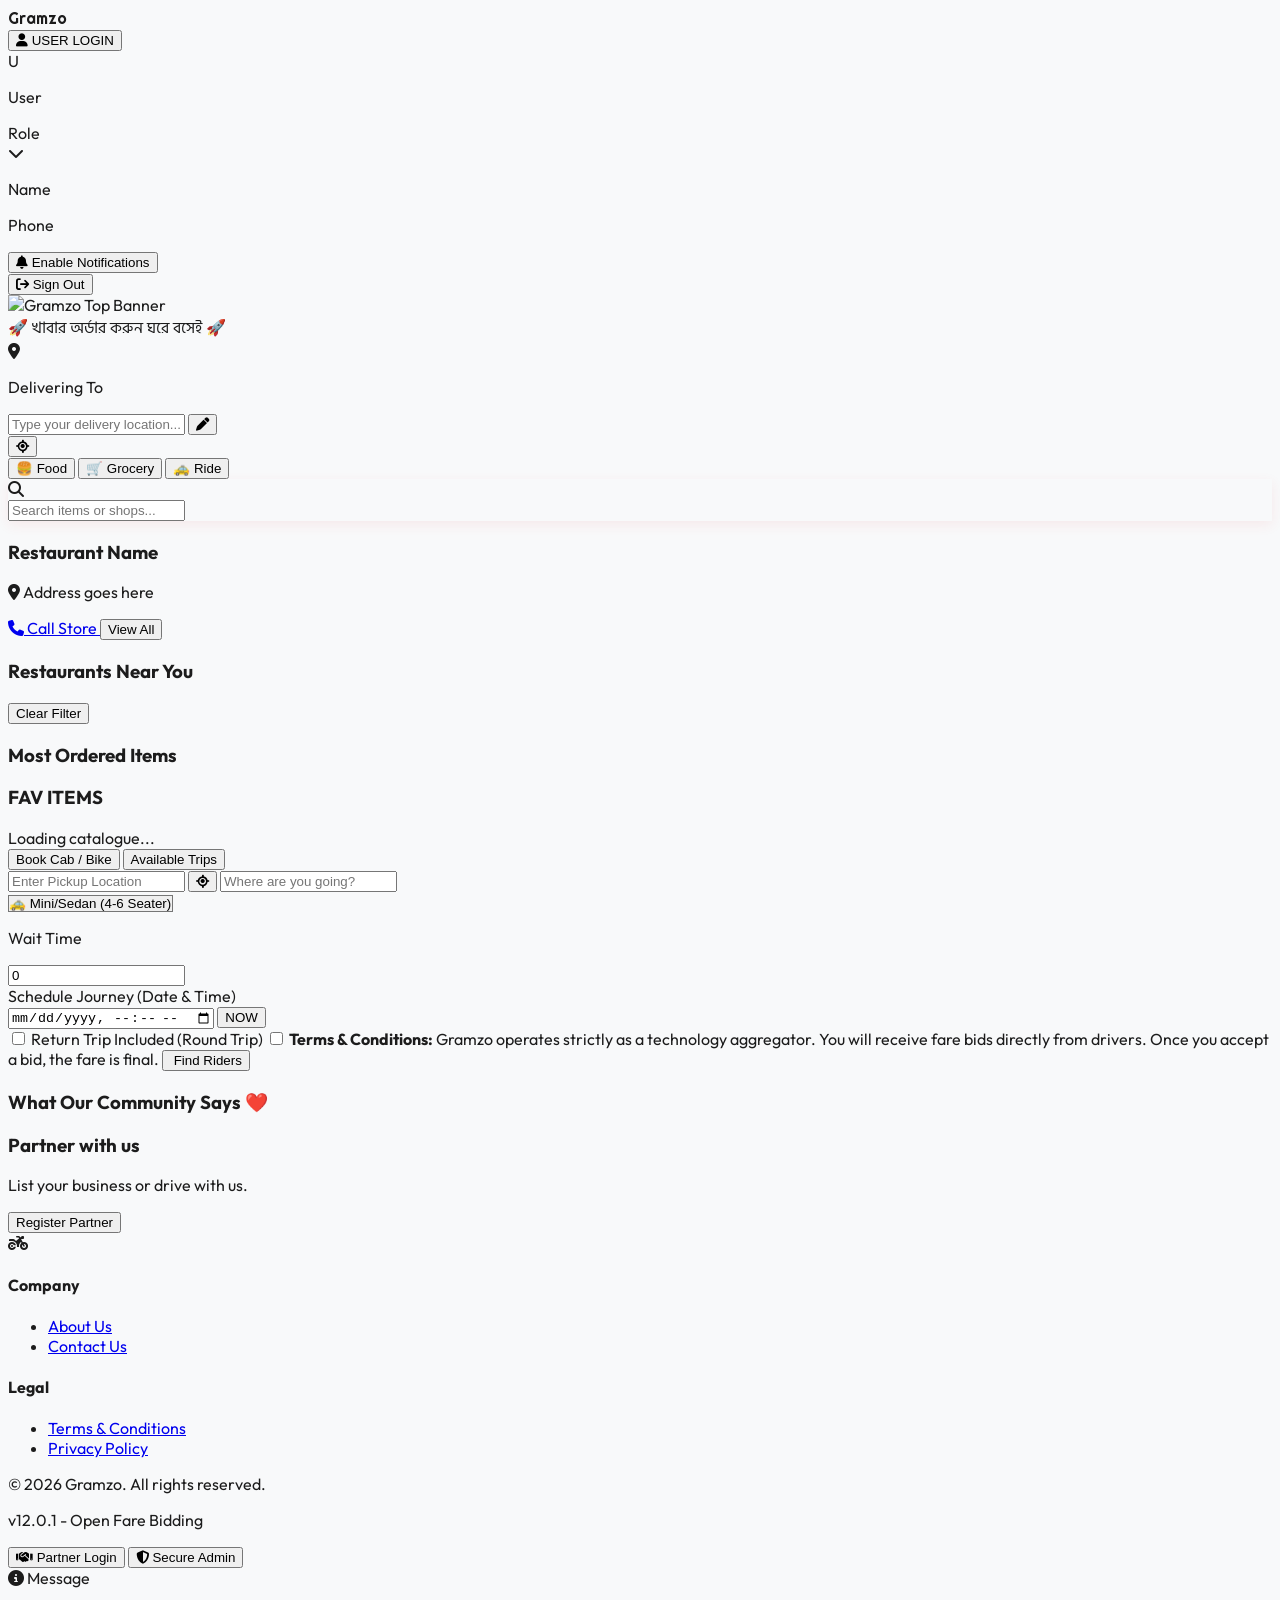
==== commit b98fbf10: "Update index.html" ====
--- a/index.html
+++ b/index.html
@@ -3,8 +3,8 @@
 <head>
     <meta charset="UTF-8">
     <meta name="viewport" content="width=device-width, initial-scale=1.0, maximum-scale=1.0, user-scalable=no">
-
-    <meta http-equiv="Cache-Control" content="no-cache, no-store, must-revalidate">
+    
+  <meta http-equiv="Cache-Control" content="no-cache, no-store, must-revalidate">
     <meta http-equiv="Pragma" content="no-cache">
     <meta http-equiv="Expires" content="0">
 
@@ -14,6 +14,7 @@
     <meta name="apple-mobile-web-app-status-bar-style" content="default">
 
     <title>Gramzo | Instant Delivery Super App</title>
+
 
    <script>
         (function() {
@@ -84,7 +85,7 @@
             background-color: var(--bg-color);
             color: var(--text-main);
             -webkit-tap-highlight-color: transparent;
-            /* CRITICAL FIX: padding-bottom removed from here, applied directly to footer pb-[100px] instead to fix layout collapse */
+            padding-bottom: 90px;
         }
 
         .font-logo { font-family: 'Righteous', cursive; }
@@ -133,9 +134,9 @@
         .hide-scroll { -ms-overflow-style: none; scrollbar-width: none; }
     </style>
 </head>
-<body class="min-h-screen flex flex-col overflow-x-hidden">
-
-    <div class="fixed top-0 w-full z-50 bg-white/95 backdrop-blur shadow-sm h-[60px] flex justify-between items-center px-4 shrink-0">
+<body>
+
+    <div class="fixed top-0 w-full z-50 bg-white/95 backdrop-blur shadow-sm h-[60px] flex justify-between items-center px-4">
         <div class="font-logo text-red-600 font-black text-2xl italic cursor-pointer" onclick="location.reload()">
             Gramzo
         </div>
@@ -175,20 +176,18 @@
         </div>
     </div>
 
-    <!-- CRITICAL FIX: Made wrapper flex-1 to push footer down reliably -->
-    <div class="pt-[60px] flex-1 flex flex-col w-full">
-        <div class="w-full bg-gray-100 shrink-0">
+    <div class="pt-[60px]">
+        <div class="w-full bg-gray-100">
             <img src="https://raw.githubusercontent.com/dnc0707-design/Gramzo/main/ChatGPT%20Image%20May%202%2C%202026%2C%2001_32_51%20PM%20(1).png" alt="Gramzo Top Banner" class="w-full h-[120px] sm:h-[200px] md:h-[280px] lg:h-[350px] object-cover object-center block">
         </div>
 
-        <div id="marquee-container" class="shrink-0 w-full bg-gray-900 border-b border-gray-800 z-30 overflow-hidden h-10 flex items-center shadow-lg relative">
+        <div id="marquee-container" class="w-full bg-gray-900 border-b border-gray-800 z-30 overflow-hidden h-10 flex items-center shadow-lg relative">
             <div id="dynamic-marquee" class="animate-marquee inline-block whitespace-nowrap text-sm sm:text-base font-black font-bengali text-yellow-300 tracking-wide drop-shadow-md">
                 🚀 খাবার অর্ডার করুন ঘরে বসেই 🚀
             </div>
         </div>
 
-        <!-- CRITICAL FIX: main content now expands with flex-1 -->
-        <main id="main-content" class="flex-1 w-full px-4 pb-6 max-w-md mx-auto sm:max-w-4xl sm:px-6 pt-6">
+        <main id="main-content" class="px-4 pb-24 max-w-md mx-auto sm:max-w-4xl sm:px-6 pt-6">
             
             <div id="view-User" class="view-section active space-y-6">
                 
@@ -325,13 +324,11 @@
 
                     <div id="available-trips-list" class="hidden space-y-3 pt-2"></div>
                 </div>
-                
-                <!-- Customer Reviews Section (NEWLY ADDED) -->
+<!-- Customer Reviews Section (NEWLY ADDED) -->
                 <div id="customer-reviews-section" class="hidden mt-8 space-y-4">
                     <h3 class="font-black text-xl text-gray-900 tracking-tight uppercase">What Our Community Says ❤️</h3>
                     <div id="public-reviews-list" class="flex gap-4 overflow-x-auto hide-scroll pb-4 snap-x"></div>
                 </div>
-                
                 <div id="partner-cta" class="mt-8 bg-gray-900 rounded-3xl p-6 text-white shadow-xl relative overflow-hidden flex items-center justify-between">
                     <div class="relative z-10">
                         <h3 class="text-xl font-black mb-1">Partner with us</h3>
@@ -343,7 +340,42 @@
                     <i class="fa-solid fa-motorcycle text-6xl text-gray-800 absolute right-[10px] bottom-[-10px] rotate-[15deg]"></i>
                 </div>
                 
-            </div> <!-- End of view-User -->
+                <footer class="mt-8 pt-8 border-t border-gray-200/60 pb-4">
+                    
+                    <!-- FIX: Added the missing wrapper divs here -->
+                    <div class="grid grid-cols-2 gap-6 mb-8">
+                        <div>
+                            <h4 class="font-bold text-gray-900 mb-4 tracking-tight">Company</h4>
+                            <ul class="space-y-3 text-xs text-gray-500 font-medium">
+                                <li><a href="#" onclick="window.openStaticPage('about'); return false;" class="hover:text-red-600 transition">About Us</a></li>
+                                <li><a href="#" onclick="window.openStaticPage('contact'); return false;" class="hover:text-red-600 transition">Contact Us</a></li>
+                            </ul>
+                        </div>
+                        <div>
+                            <h4 class="font-bold text-gray-900 mb-4 tracking-tight">Legal</h4>
+                            <ul class="space-y-3 text-xs text-gray-500 font-medium">
+                                <li><a href="#" onclick="window.openStaticPage('terms'); return false;" class="hover:text-red-600 transition">Terms & Conditions</a></li>
+                                <li><a href="#" onclick="window.openStaticPage('privacy'); return false;" class="hover:text-red-600 transition">Privacy Policy</a></li>
+                            </ul>
+                        </div>
+                    </div>
+
+                    <div class="flex flex-col sm:flex-row items-center justify-between border-t border-gray-200/60 pt-6 gap-4">
+                        <div class="text-center sm:text-left">
+                            <p class="text-[10px] text-gray-400 font-medium tracking-wide">© 2026 Gramzo. All rights reserved.</p>
+                            <p class="text-[10px] text-red-700 font-bold mt-2 bg-red-50 border border-red-100 inline-block px-3 py-1.5 rounded-lg shadow-sm">v12.0.1 - Open Fare Bidding</p>
+                        </div>
+                        <div class="mt-4 sm:mt-0 text-center sm:text-right flex flex-col sm:flex-row gap-3">
+                            <button type="button" id="btn-partner-login-trigger" onclick="window.openAuthModal('Partner')" class="bg-gray-900 text-white hover:bg-gray-800 border px-5 py-2.5 rounded-full text-xs font-black uppercase tracking-widest transition-all shadow-sm active:scale-95 flex items-center justify-center gap-2">
+                                <i class="fa-solid fa-handshake"></i> Partner Login
+                            </button>
+                            <button type="button" onclick="window.openAdminModal()" class="bg-red-50 text-red-700 hover:bg-red-100 border px-5 py-2.5 rounded-full text-xs font-black uppercase tracking-widest transition-all shadow-sm active:scale-95 flex items-center justify-center gap-2">
+                                <i class="fa-solid fa-shield-halved text-sm"></i> Secure Admin
+                            </button>
+                        </div>
+                    </div>
+                </footer>
+            </div>
 
             <div id="view-Cart" class="view-section">
                 <div class="flex items-center gap-3 mb-4 mt-2">
@@ -783,44 +815,7 @@
 
             </div>
         </main>
-
-        <!-- CRITICAL FIX: FIXED MOVED FOOTER -->
-        <footer class="mt-auto shrink-0 bg-gray-50 pt-8 border-t border-gray-200/60 pb-[100px] w-full px-4 sm:px-6">
-            <div class="max-w-md mx-auto sm:max-w-4xl">
-                <div class="grid grid-cols-2 gap-6 mb-8">
-                    <div>
-                        <h4 class="font-bold text-gray-900 mb-4 tracking-tight">Company</h4>
-                        <ul class="space-y-3 text-xs text-gray-500 font-medium">
-                            <li><a href="#" onclick="window.openStaticPage('about'); return false;" class="hover:text-red-600 transition">About Us</a></li>
-                            <li><a href="#" onclick="window.openStaticPage('contact'); return false;" class="hover:text-red-600 transition">Contact Us</a></li>
-                        </ul>
-                    </div>
-                    <div>
-                        <h4 class="font-bold text-gray-900 mb-4 tracking-tight">Legal</h4>
-                        <ul class="space-y-3 text-xs text-gray-500 font-medium">
-                            <li><a href="#" onclick="window.openStaticPage('terms'); return false;" class="hover:text-red-600 transition">Terms & Conditions</a></li>
-                            <li><a href="#" onclick="window.openStaticPage('privacy'); return false;" class="hover:text-red-600 transition">Privacy Policy</a></li>
-                        </ul>
-                    </div>
-                </div>
-
-                <div class="flex flex-col sm:flex-row items-center justify-between border-t border-gray-200/60 pt-6 gap-4">
-                    <div class="text-center sm:text-left">
-                        <p class="text-[10px] text-gray-400 font-medium tracking-wide">© 2026 Gramzo. All rights reserved.</p>
-                        <p class="text-[10px] text-red-700 font-bold mt-2 bg-red-50 border border-red-100 inline-block px-3 py-1.5 rounded-lg shadow-sm">v12.0.1 - Open Fare Bidding</p>
-                    </div>
-                    <div class="mt-4 sm:mt-0 text-center sm:text-right flex flex-col sm:flex-row gap-3">
-                        <button type="button" id="btn-partner-login-trigger" onclick="window.openAuthModal('Partner')" class="bg-gray-900 text-white hover:bg-gray-800 border px-5 py-2.5 rounded-full text-xs font-black uppercase tracking-widest transition-all shadow-sm active:scale-95 flex items-center justify-center gap-2">
-                            <i class="fa-solid fa-handshake"></i> Partner Login
-                        </button>
-                        <button type="button" onclick="window.openAdminModal()" class="bg-red-50 text-red-700 hover:bg-red-100 border px-5 py-2.5 rounded-full text-xs font-black uppercase tracking-widest transition-all shadow-sm active:scale-95 flex items-center justify-center gap-2">
-                            <i class="fa-solid fa-shield-halved text-sm"></i> Secure Admin
-                        </button>
-                    </div>
-                </div>
-            </div>
-        </footer>
-    </div> <!-- End Scrollable Area Wrapper -->
+    </div> <!-- End Scrollable Area -->
 
     <div id="bottom-nav" class="fixed bottom-0 w-full bg-white border-t border-gray-200 pb-safe pt-2 px-2 pb-2 shadow-[0_-10px_20px_rgba(0,0,0,0.03)] z-40 hidden">
         <div class="max-w-md mx-auto flex justify-between items-center sm:max-w-4xl px-4"></div>
@@ -928,6 +923,8 @@
         <span id="toast-text">Message</span>
     </div>
 
+   
+
     <script type="module">
         import { initializeApp } from "https://www.gstatic.com/firebasejs/11.6.1/firebase-app.js";
         import { getAuth, signInAnonymously, onAuthStateChanged, signInWithCustomToken, signOut } from "https://www.gstatic.com/firebasejs/11.6.1/firebase-auth.js";
@@ -977,7 +974,7 @@
         }
 
         // GLOBALS & STATE
-        let currentUser = null;   
+        let currentUser = null;    
         let currentRestaurantFilter = null;
         let currentFoodCategoryFilter = null;
         
@@ -1641,36 +1638,36 @@
         };
 
         window.markRideStarted = async (orderId) => {
-                 try { await window.dbCall(updateDoc(getDocRef('orders', orderId), { status: 'Started' }), 10000); window.showToast("Ride Started!", "success"); } catch(e) { window.showToast("Failed to start ride.", "error"); }
-        };
-
-        window.completeRide = async (orderId) => {
-            // Admin Override Logic
-            if (currentUser && currentUser.role === 'Admin') {
-                const confirmed = await window.customConfirm("Admin Override", "Force complete this ride? Points will NOT be deducted from the rider automatically here.", "Complete Ride");
-                if (!confirmed) return;
-                try {
-                    await window.dbCall(updateDoc(getDocRef('orders', orderId), { status: 'Completed' }), 10000);
-                    window.showToast("Ride forcefully completed by Admin!", "success");
-                } catch(e) { window.showToast("Failed to end ride.", "error"); }
-                return;
-            }
-
-            // Normal Rider Logic
-            const deductPoints = ['Car', 'Car_Mini', 'Car_SUV'].includes(currentUser.vehicleType) ? 50 : 5;
-            const confirmed = await window.customConfirm("Complete Ride", `Are you sure you have completed the ride and collected payment? ${deductPoints} Gramzo Points will be deducted.`, "Complete Ride");
-            if (!confirmed) return;
-            if((currentUser.walletPoints || 0) < deductPoints) { return window.showToast(`Insufficient Gramzo Points (${deductPoints} needed) to complete this ride. Contact Admin.`, "error"); }
-            try {
-                const newPoints = (currentUser.walletPoints || 0) - deductPoints;
-                await window.dbCall(updateDoc(getDocRef('orders', orderId), { status: 'Completed' }), 10000);
-                await window.dbCall(updateDoc(getDocRef('users', currentUser.phone), { walletPoints: newPoints }), 10000);
-                currentUser.walletPoints = newPoints;
-                const pointDisplay = document.getElementById('wallet-points-display');
-                if(pointDisplay) pointDisplay.innerText = newPoints;
-                window.showToast("Ride Completed successfully!", "success");
-            } catch(e) { window.showToast("Failed to end ride.", "error"); }
-        };
+                 try { await window.dbCall(updateDoc(getDocRef('orders', orderId), { status: 'Started' }), 10000); window.showToast("Ride Started!", "success"); } catch(e) { window.showToast("Failed to start ride.", "error"); }
+        };
+
+        window.completeRide = async (orderId) => {
+            // Admin Override Logic
+            if (currentUser && currentUser.role === 'Admin') {
+                const confirmed = await window.customConfirm("Admin Override", "Force complete this ride? Points will NOT be deducted from the rider automatically here.", "Complete Ride");
+                if (!confirmed) return;
+                try {
+                    await window.dbCall(updateDoc(getDocRef('orders', orderId), { status: 'Completed' }), 10000);
+                    window.showToast("Ride forcefully completed by Admin!", "success");
+                } catch(e) { window.showToast("Failed to end ride.", "error"); }
+                return;
+            }
+
+            // Normal Rider Logic
+            const deductPoints = ['Car', 'Car_Mini', 'Car_SUV'].includes(currentUser.vehicleType) ? 50 : 5;
+            const confirmed = await window.customConfirm("Complete Ride", `Are you sure you have completed the ride and collected payment? ${deductPoints} Gramzo Points will be deducted.`, "Complete Ride");
+            if (!confirmed) return;
+            if((currentUser.walletPoints || 0) < deductPoints) { return window.showToast(`Insufficient Gramzo Points (${deductPoints} needed) to complete this ride. Contact Admin.`, "error"); }
+            try {
+                const newPoints = (currentUser.walletPoints || 0) - deductPoints;
+                await window.dbCall(updateDoc(getDocRef('orders', orderId), { status: 'Completed' }), 10000);
+                await window.dbCall(updateDoc(getDocRef('users', currentUser.phone), { walletPoints: newPoints }), 10000);
+                currentUser.walletPoints = newPoints;
+                const pointDisplay = document.getElementById('wallet-points-display');
+                if(pointDisplay) pointDisplay.innerText = newPoints;
+                window.showToast("Ride Completed successfully!", "success");
+            } catch(e) { window.showToast("Failed to end ride.", "error"); }
+        };
 
         window.adminAddPoints = async (userId, currentPoints) => {
             const amountStr = await window.customPrompt("Add Points", `Current Balance: ${currentPoints}\nEnter amount of points/coins to add:`, "amount", "number");
@@ -3070,74 +3067,74 @@
 
         window.switchOrderTab = (tab) => {
             window.adminCurrentOrderTab = tab;
-            document.querySelectorAll('.admin-order-tab').forEach(el => { el.classList.remove('bg-white', 'text-gray-900', 'shadow-sm'); el.classList.add('text-gray-500'); });
-            const activeEl = document.getElementById(`tab-order-${tab}`);
-            if(activeEl) { activeEl.classList.add('bg-white', 'text-gray-900', 'shadow-sm'); activeEl.classList.remove('text-gray-500'); }
-            window.renderAdminOrders();
-        };
-
-        window.renderAdminOrders = () => {
-            const adminLog = document.getElementById('admin-log-body');
-            if(!adminLog) return;
-            
-            let filteredOrders = window.adminOrdersData.filter(o => {
-                if (window.adminCurrentOrderTab === 'Live') return !['Delivered', 'Completed', 'Rejected'].includes(o.status);
-                else if (window.adminCurrentOrderTab === 'Rejected') return o.status === 'Rejected';
-                else return ['Delivered', 'Completed'].includes(o.status);
-            });
-
-            if(filteredOrders.length === 0) { adminLog.innerHTML = `<tr><td colspan="5" class="p-6 text-center text-gray-400 text-xs italic">No ${window.adminCurrentOrderTab.toLowerCase()} orders</td></tr>`; return; }
-
-            let html = '';
-            filteredOrders.forEach(o => {
-                const timeStr = window.formatOrderTime(o.time);
-                let scheduledTimeHtml = o.isScheduled && o.scheduledTime ? `<span class="bg-blue-100 text-blue-700 px-2 py-0.5 rounded text-[9px] font-black uppercase ml-2 block mt-1"><i class="fa-solid fa-calendar mr-1"></i> Trip Date: ${window.formatOrderTime(o.scheduledTime)}</span>` : '';
-                
-                let statusColor = o.status === 'Placed' || o.status === 'Requested' || o.status === 'Broadcasted' ? 'text-amber-500' : o.status === 'Preparing' || o.status === 'Started' || o.status === 'Out for Delivery' || o.status === 'Confirmed' ? 'text-blue-500' : o.status === 'Rejected' ? 'text-red-500' : 'text-emerald-500';
-                const displayType = o.type === 'Ride' ? '🚕 Ride' : '🍔 Order';
-                const addressDisplay = o.type === 'Ride' ? `<span class="text-blue-500 font-medium">From:</span> ${o.pickup || 'N/A'}<br/><span class="text-emerald-500 font-medium">To:</span> ${o.address || 'N/A'}` : o.address || 'N/A';
-                
-                const itemsStr = o.items ? o.items.map(i => `${i.name} ${i.quantity && i.quantity > 1 ? '(x'+i.quantity+')' : ''}`.trim()).join('<br/>') : '';
-                const itemsHtml = itemsStr ? `<div class="bg-gray-50 p-2 rounded-xl mt-2 border border-gray-100 text-[10px] text-gray-700 font-bold leading-relaxed"><i class="fa-solid fa-clipboard-list text-gray-400 mr-1"></i> ${itemsStr}</div>` : '';
-
-                // ---------- ADMIN ACTIONS INJECTED HERE ----------
-                let adminActions = '';
-                const isLive = !['Delivered', 'Completed', 'Rejected'].includes(o.status);
-                
-                if (isLive) {
-                    // Reject Button is available for ALL active Food/Ride Orders
-                    adminActions += `<button type="button" onclick="window.openRejectModal('${o.id}')" class="bg-red-50 text-red-600 px-2 py-1.5 rounded-lg border border-red-200 w-full text-[9px] font-black mb-1 hover:bg-red-100 transition active:scale-95"><i class="fa-solid fa-xmark"></i> REJECT</button>`;
-                    
-                    // Complete Ride / Mark Delivered Action 
-                    if (o.type === 'Ride' && ['Confirmed', 'Started'].includes(o.status)) {
-                        adminActions += `<button type="button" onclick="window.completeRide('${o.id}')" class="bg-emerald-50 text-emerald-600 px-2 py-1.5 rounded-lg border border-emerald-200 w-full text-[9px] font-black hover:bg-emerald-100 transition active:scale-95"><i class="fa-solid fa-check"></i> COMPLETE RIDE</button>`;
-                    } else if (o.type !== 'Ride' && ['Placed', 'Accepted', 'Preparing', 'Ready', 'Out for Delivery'].includes(o.status)) {
-                        adminActions += `<button type="button" onclick="window.markDelivered('${o.id}')" class="bg-emerald-50 text-emerald-600 px-2 py-1.5 rounded-lg border border-emerald-200 w-full text-[9px] font-black hover:bg-emerald-100 transition active:scale-95"><i class="fa-solid fa-check-double"></i> MARK DELIVERED</button>`;
-                    }
-                }
-                // --------------------------------------------------
-
-                html += `
-                    <tr class="hover:bg-gray-50 transition-colors border-b border-gray-50">
-                        <td class="p-3 font-mono font-bold text-[10px] text-gray-500 align-top pt-4">#${o.id.slice(-5).toUpperCase()}<br/><span class="font-sans font-medium text-[9px] text-gray-400">${timeStr}</span>${scheduledTimeHtml}</td>
-                        <td class="p-3 font-bold text-gray-900 text-xs align-top pt-4">
-                            ${o.customer || 'Unknown'} <span class="font-normal text-[9px] text-gray-500 bg-gray-100 px-1 rounded ml-1">${displayType}</span><br/>
-                            <a href="tel:${o.phone}" class="font-mono font-normal text-[10px] text-blue-600 hover:underline inline-block mt-0.5"><i class="fa-solid fa-phone text-[8px]"></i> ${o.phone || 'N/A'}</a><br/>
-                            <span class="font-normal text-[10px] text-gray-500 leading-snug mt-1 inline-block"><i class="fa-solid fa-location-dot text-[8px] text-red-400"></i> ${addressDisplay}</span>
-                            ${itemsHtml}
-                        </td>
-                        <td class="p-3 font-medium text-gray-600 text-xs align-top pt-4">${o.type === 'Ride' ? (o.riderName || 'Pending') : (o.restaurantName || '-')}</td>
-                        <td class="p-3 font-black text-gray-900 text-xs align-top pt-4">₹${o.total ? o.total.toFixed(2) : (o.amount || 0)}</td>
-                        <td class="p-3 text-right uppercase text-[9px] font-black tracking-wider align-top pt-4">
-                            <span class="${statusColor} block mb-2">${o.status}</span>
-                            <div class="flex flex-col items-end w-full gap-1">
-                                ${adminActions}
-                            </div>
-                        </td>
-                    </tr>`;
-            });
-            adminLog.innerHTML = html;
-        };
+            document.querySelectorAll('.admin-order-tab').forEach(el => { el.classList.remove('bg-white', 'text-gray-900', 'shadow-sm'); el.classList.add('text-gray-500'); });
+            const activeEl = document.getElementById(`tab-order-${tab}`);
+            if(activeEl) { activeEl.classList.add('bg-white', 'text-gray-900', 'shadow-sm'); activeEl.classList.remove('text-gray-500'); }
+            window.renderAdminOrders();
+        };
+
+        window.renderAdminOrders = () => {
+            const adminLog = document.getElementById('admin-log-body');
+            if(!adminLog) return;
+            
+            let filteredOrders = window.adminOrdersData.filter(o => {
+                if (window.adminCurrentOrderTab === 'Live') return !['Delivered', 'Completed', 'Rejected'].includes(o.status);
+                else if (window.adminCurrentOrderTab === 'Rejected') return o.status === 'Rejected';
+                else return ['Delivered', 'Completed'].includes(o.status);
+            });
+
+            if(filteredOrders.length === 0) { adminLog.innerHTML = `<tr><td colspan="5" class="p-6 text-center text-gray-400 text-xs italic">No ${window.adminCurrentOrderTab.toLowerCase()} orders</td></tr>`; return; }
+
+            let html = '';
+            filteredOrders.forEach(o => {
+                const timeStr = window.formatOrderTime(o.time);
+                let scheduledTimeHtml = o.isScheduled && o.scheduledTime ? `<span class="bg-blue-100 text-blue-700 px-2 py-0.5 rounded text-[9px] font-black uppercase ml-2 block mt-1"><i class="fa-solid fa-calendar mr-1"></i> Trip Date: ${window.formatOrderTime(o.scheduledTime)}</span>` : '';
+                
+                let statusColor = o.status === 'Placed' || o.status === 'Requested' || o.status === 'Broadcasted' ? 'text-amber-500' : o.status === 'Preparing' || o.status === 'Started' || o.status === 'Out for Delivery' || o.status === 'Confirmed' ? 'text-blue-500' : o.status === 'Rejected' ? 'text-red-500' : 'text-emerald-500';
+                const displayType = o.type === 'Ride' ? '🚕 Ride' : '🍔 Order';
+                const addressDisplay = o.type === 'Ride' ? `<span class="text-blue-500 font-medium">From:</span> ${o.pickup || 'N/A'}<br/><span class="text-emerald-500 font-medium">To:</span> ${o.address || 'N/A'}` : o.address || 'N/A';
+                
+                const itemsStr = o.items ? o.items.map(i => `${i.name} ${i.quantity && i.quantity > 1 ? '(x'+i.quantity+')' : ''}`.trim()).join('<br/>') : '';
+                const itemsHtml = itemsStr ? `<div class="bg-gray-50 p-2 rounded-xl mt-2 border border-gray-100 text-[10px] text-gray-700 font-bold leading-relaxed"><i class="fa-solid fa-clipboard-list text-gray-400 mr-1"></i> ${itemsStr}</div>` : '';
+
+                // ---------- ADMIN ACTIONS INJECTED HERE ----------
+                let adminActions = '';
+                const isLive = !['Delivered', 'Completed', 'Rejected'].includes(o.status);
+                
+                if (isLive) {
+                    // Reject Button is available for ALL active Food/Ride Orders
+                    adminActions += `<button type="button" onclick="window.openRejectModal('${o.id}')" class="bg-red-50 text-red-600 px-2 py-1.5 rounded-lg border border-red-200 w-full text-[9px] font-black mb-1 hover:bg-red-100 transition active:scale-95"><i class="fa-solid fa-xmark"></i> REJECT</button>`;
+                    
+                    // Complete Ride / Mark Delivered Action 
+                    if (o.type === 'Ride' && ['Confirmed', 'Started'].includes(o.status)) {
+                        adminActions += `<button type="button" onclick="window.completeRide('${o.id}')" class="bg-emerald-50 text-emerald-600 px-2 py-1.5 rounded-lg border border-emerald-200 w-full text-[9px] font-black hover:bg-emerald-100 transition active:scale-95"><i class="fa-solid fa-check"></i> COMPLETE RIDE</button>`;
+                    } else if (o.type !== 'Ride' && ['Placed', 'Accepted', 'Preparing', 'Ready', 'Out for Delivery'].includes(o.status)) {
+                        adminActions += `<button type="button" onclick="window.markDelivered('${o.id}')" class="bg-emerald-50 text-emerald-600 px-2 py-1.5 rounded-lg border border-emerald-200 w-full text-[9px] font-black hover:bg-emerald-100 transition active:scale-95"><i class="fa-solid fa-check-double"></i> MARK DELIVERED</button>`;
+                    }
+                }
+                // --------------------------------------------------
+
+                html += `
+                    <tr class="hover:bg-gray-50 transition-colors border-b border-gray-50">
+                        <td class="p-3 font-mono font-bold text-[10px] text-gray-500 align-top pt-4">#${o.id.slice(-5).toUpperCase()}<br/><span class="font-sans font-medium text-[9px] text-gray-400">${timeStr}</span>${scheduledTimeHtml}</td>
+                        <td class="p-3 font-bold text-gray-900 text-xs align-top pt-4">
+                            ${o.customer || 'Unknown'} <span class="font-normal text-[9px] text-gray-500 bg-gray-100 px-1 rounded ml-1">${displayType}</span><br/>
+                            <a href="tel:${o.phone}" class="font-mono font-normal text-[10px] text-blue-600 hover:underline inline-block mt-0.5"><i class="fa-solid fa-phone text-[8px]"></i> ${o.phone || 'N/A'}</a><br/>
+                            <span class="font-normal text-[10px] text-gray-500 leading-snug mt-1 inline-block"><i class="fa-solid fa-location-dot text-[8px] text-red-400"></i> ${addressDisplay}</span>
+                            ${itemsHtml}
+                        </td>
+                        <td class="p-3 font-medium text-gray-600 text-xs align-top pt-4">${o.type === 'Ride' ? (o.riderName || 'Pending') : (o.restaurantName || '-')}</td>
+                        <td class="p-3 font-black text-gray-900 text-xs align-top pt-4">₹${o.total ? o.total.toFixed(2) : (o.amount || 0)}</td>
+                        <td class="p-3 text-right uppercase text-[9px] font-black tracking-wider align-top pt-4">
+                            <span class="${statusColor} block mb-2">${o.status}</span>
+                            <div class="flex flex-col items-end w-full gap-1">
+                                ${adminActions}
+                            </div>
+                        </td>
+                    </tr>`;
+            });
+            adminLog.innerHTML = html;
+        };
         window.switchPartnerOrderTab = (tab) => {
             window.partnerCurrentOrderTab = tab;
             document.querySelectorAll('.partner-order-tab').forEach(el => {
@@ -3153,530 +3150,531 @@
         };
 
         window.renderPartnerOrders = () => {
-            const listEl = document.getElementById('partner-orders-list');
-            if (!listEl || !currentUser) return;
-            
-            let filteredOrders = window.partnerOrdersData.filter(o => {
-                if (window.partnerCurrentOrderTab === 'Live') {
-                    return !['Delivered', 'Completed', 'Rejected'].includes(o.status);
-                } else if (window.partnerCurrentOrderTab === 'Rejected') {
-                    return o.status === 'Rejected';
-                } else {
-                    return ['Delivered', 'Completed'].includes(o.status);
+                const listEl = document.getElementById('partner-orders-list');
+                if (!listEl || !currentUser) return;
+                
+                let filteredOrders = window.partnerOrdersData.filter(o => {
+                    if (window.partnerCurrentOrderTab === 'Live') {
+                        return !['Delivered', 'Completed', 'Rejected'].includes(o.status);
+                    } else if (window.partnerCurrentOrderTab === 'Rejected') {
+                        return o.status === 'Rejected';
+                    } else {
+                        return ['Delivered', 'Completed'].includes(o.status);
+                    }
+                });
+
+                if (filteredOrders.length === 0) {
+                    listEl.innerHTML = `<p class="text-gray-400 font-medium text-sm text-center py-10 bg-white rounded-3xl shadow-sm border border-gray-100">No ${window.partnerCurrentOrderTab.toLowerCase()} tasks right now.</p>`;
+                    return;
                 }
-            });
-
-            if (filteredOrders.length === 0) {
-                listEl.innerHTML = `<p class="text-gray-400 font-medium text-sm text-center py-10 bg-white rounded-3xl shadow-sm border border-gray-100">No ${window.partnerCurrentOrderTab.toLowerCase()} tasks right now.</p>`;
-                return;
-            }
-
-            let html = '';
-            filteredOrders.forEach(o => {
-                const itemsStr = o.items ? o.items.map(i => `${i.name} ${i.quantity && i.quantity > 1 ? '(x'+i.quantity+')' : ''}`.trim()).join(', ') : '';
-                const timeStr = window.formatOrderTime(o.time);
-                let scheduledTimeHtml = o.isScheduled && o.scheduledTime ? `<span class="bg-blue-100 text-blue-700 px-2 py-0.5 rounded text-[9px] font-black uppercase ml-2"><i class="fa-solid fa-calendar mr-1"></i> Trip Date: ${window.formatOrderTime(o.scheduledTime)}</span>` : '';
-
-                let cardStyle = 'border-gray-100', actionButtons = '';
-                let paymentBadge = o.paymentMode === 'Prepaid' ? `<span class="bg-blue-100 text-blue-700 text-[9px] font-black px-2 py-0.5 rounded uppercase">Prepaid</span>` : `<span class="bg-gray-100 text-gray-700 text-[9px] font-black px-2 py-0.5 rounded uppercase">COD</span>`;
-                let screenshotHtml = o.paymentMode === 'Prepaid' && o.paymentScreenshot ? `<button type="button" onclick="window.viewImage('${o.paymentScreenshot}')" class="text-[10px] text-blue-600 bg-blue-50 px-2 py-1 rounded font-bold hover:bg-blue-100 transition mt-2 w-full text-left"><i class="fa-solid fa-image"></i> View Payment Screenshot</button>` : '';
-                
-                let showPhone = true;
-                if (['Rider', 'Ride Partner'].includes(currentUser.category)) {
-                    if (o.type === 'Ride') {
-                        showPhone = !['Broadcasted', 'Requested'].includes(o.status);
-                    } else {
-                        showPhone = o.riderId === currentUser.phone;
+
+                let html = '';
+                filteredOrders.forEach(o => {
+                    const itemsStr = o.items ? o.items.map(i => `${i.name} ${i.quantity && i.quantity > 1 ? '(x'+i.quantity+')' : ''}`.trim()).join(', ') : '';
+                    const timeStr = window.formatOrderTime(o.time);
+                    let scheduledTimeHtml = o.isScheduled && o.scheduledTime ? `<span class="bg-blue-100 text-blue-700 px-2 py-0.5 rounded text-[9px] font-black uppercase ml-2"><i class="fa-solid fa-calendar mr-1"></i> Trip Date: ${window.formatOrderTime(o.scheduledTime)}</span>` : '';
+
+                    let cardStyle = 'border-gray-100', actionButtons = '';
+                    let paymentBadge = o.paymentMode === 'Prepaid' ? `<span class="bg-blue-100 text-blue-700 text-[9px] font-black px-2 py-0.5 rounded uppercase">Prepaid</span>` : `<span class="bg-gray-100 text-gray-700 text-[9px] font-black px-2 py-0.5 rounded uppercase">COD</span>`;
+                    let screenshotHtml = o.paymentMode === 'Prepaid' && o.paymentScreenshot ? `<button type="button" onclick="window.viewImage('${o.paymentScreenshot}')" class="text-[10px] text-blue-600 bg-blue-50 px-2 py-1 rounded font-bold hover:bg-blue-100 transition mt-2 w-full text-left"><i class="fa-solid fa-image"></i> View Payment Screenshot</button>` : '';
+                    
+                    let showPhone = true;
+                    if (['Rider', 'Ride Partner'].includes(currentUser.category)) {
+                        if (o.type === 'Ride') {
+                            showPhone = !['Broadcasted', 'Requested'].includes(o.status);
+                        } else {
+                            showPhone = o.riderId === currentUser.phone;
+                        }
                     }
-                }
-                
-                let displayPhone = showPhone ? o.phone : '+91 ••••• •••••';
-                let phoneLink = showPhone ? `tel:${o.phone}` : 'javascript:void(0)';
-                let phoneClass = showPhone ? 'text-blue-600' : 'text-gray-400 cursor-not-allowed';
-
-                let customerInfo = `<div class="mb-3 bg-gray-50 p-2 rounded-xl border border-gray-100">
-                    <p class="text-xs font-black text-gray-800"><i class="fa-solid fa-user text-gray-400 mr-1"></i> ${o.customer}</p>
-                    <p class="text-xs font-bold ${phoneClass} mt-1"><a href="${phoneLink}"><i class="fa-solid fa-phone mr-1"></i> ${displayPhone}</a></p>
-                </div>`;
-
-                if (['Rider', 'Ride Partner'].includes(currentUser.category)) {
-                    if (o.type === 'Ride') {
-                        if (o.status === 'Broadcasted' || o.status === 'Requested') {
-                            let hasBid = o.bids && o.bids.find(b => b.riderId === currentUser.phone);
-                            if (hasBid) {
-                                actionButtons = `<div class="w-full bg-yellow-50 text-yellow-700 py-3 rounded-xl font-bold text-sm text-center border border-yellow-200"><i class="fa-solid fa-clock mr-1"></i> Offer sent: ₹${hasBid.amount}. Waiting...</div>`;
-                            } else {
-                                actionButtons = `
-                                    <div class="flex gap-2">
-                                        <input type="number" id="bid-amt-${o.id}" class="flex-[2] border border-gray-200 rounded-xl px-3 text-sm outline-none focus:border-blue-400 bg-white" placeholder="Your Offer (₹)">
-                                        <button type="button" onclick="window.sendRideBid('${o.id}', 'bid-amt-${o.id}')" class="flex-1 bg-blue-600 text-white py-3 rounded-xl font-bold text-sm shadow-md active:scale-95"><i class="fa-solid fa-paper-plane mr-1"></i> Send Bid</button>
-                                    </div>
-                                `;
+                    
+                    let displayPhone = showPhone ? o.phone : '+91 ••••• •••••';
+                    let phoneLink = showPhone ? `tel:${o.phone}` : 'javascript:void(0)';
+                    let phoneClass = showPhone ? 'text-blue-600' : 'text-gray-400 cursor-not-allowed';
+
+                    let customerInfo = `<div class="mb-3 bg-gray-50 p-2 rounded-xl border border-gray-100">
+                        <p class="text-xs font-black text-gray-800"><i class="fa-solid fa-user text-gray-400 mr-1"></i> ${o.customer}</p>
+                        <p class="text-xs font-bold ${phoneClass} mt-1"><a href="${phoneLink}"><i class="fa-solid fa-phone mr-1"></i> ${displayPhone}</a></p>
+                    </div>`;
+
+                    if (['Rider', 'Ride Partner'].includes(currentUser.category)) {
+                                        if (o.type === 'Ride') {
+                                            if (o.status === 'Broadcasted' || o.status === 'Requested') {
+                                                let hasBid = o.bids && o.bids.find(b => b.riderId === currentUser.phone);
+                                                if (hasBid) {
+                                                    actionButtons = `<div class="w-full bg-yellow-50 text-yellow-700 py-3 rounded-xl font-bold text-sm text-center border border-yellow-200"><i class="fa-solid fa-clock mr-1"></i> Offer sent: ₹${hasBid.amount}. Waiting...</div>`;
+                                                } else {
+                                                    actionButtons = `
+                                                        <div class="flex gap-2">
+                                                            <input type="number" id="bid-amt-${o.id}" class="flex-[2] border border-gray-200 rounded-xl px-3 text-sm outline-none focus:border-blue-400 bg-white" placeholder="Your Offer (₹)">
+                                                            <button type="button" onclick="window.sendRideBid('${o.id}', 'bid-amt-${o.id}')" class="flex-1 bg-blue-600 text-white py-3 rounded-xl font-bold text-sm shadow-md active:scale-95"><i class="fa-solid fa-paper-plane mr-1"></i> Send Bid</button>
+                                                        </div>
+                                                    `;
+                                                }
+                                            } else if (o.status === 'Confirmed') {
+                                                actionButtons = `<button type="button" onclick="window.markRideStarted('${o.id}')" class="w-full bg-blue-600 text-white py-3 rounded-xl font-bold text-sm shadow-md active:scale-95"><i class="fa-solid fa-play mr-1"></i> Start Ride</button>`;
+                                            } else if (o.status === 'Started') {
+                                                const deduction = ['Car', 'Car_Mini', 'Car_SUV'].includes(currentUser.vehicleType) ? 50 : 5;
+                                                actionButtons = `<button type="button" onclick="window.completeRide('${o.id}')" class="w-full bg-emerald-500 text-white py-3 rounded-xl font-bold text-sm shadow-md active:scale-95"><i class="fa-solid fa-check-double mr-1"></i> End Ride & Collect ₹${o.amount} (-${deduction} Pts)</button>`;
+                                            } else if (o.status === 'Completed') {
+                                                actionButtons = `<div class="w-full bg-gray-100 text-gray-500 py-3 rounded-xl font-bold text-sm text-center border border-gray-200"><i class="fa-solid fa-check mr-1"></i> Completed (₹${o.amount})</div>`;
+                                            }
+                                        } else {
+                                            if (o.status === 'Ready' && !o.riderId) {
+                                                actionButtons = `<button type="button" onclick="window.acceptDelivery('${o.id}')" class="w-full bg-gray-900 text-white py-3 rounded-xl font-bold text-sm shadow-md active:scale-95"><i class="fa-solid fa-motorcycle mr-1"></i> Accept Delivery</button>`;
+                                            } else if (o.status === 'Out for Delivery' && o.riderId === currentUser.phone) {
+                                                actionButtons = `<div class="flex gap-2"><a href="tel:${o.phone}" class="flex-1 bg-white border border-gray-200 text-gray-700 py-3 rounded-xl font-bold text-sm text-center flex items-center justify-center shadow-sm"><i class="fa-solid fa-phone mr-1"></i> Customer</a><button type="button" onclick="window.markDelivered('${o.id}')" class="flex-1 bg-emerald-500 text-white py-3 rounded-xl font-bold text-sm shadow-md"><i class="fa-solid fa-check-double mr-1"></i> Done</button></div>`;
+                                            }
+                                        }
+                                    } else {
+                                        if (o.status === 'Placed') actionButtons = `<div class="flex gap-2"><button type="button" onclick="window.acceptFoodOrder('${o.id}')" class="flex-1 bg-black text-white py-3 rounded-xl font-bold text-sm shadow-md hover:bg-gray-800 transition-colors active:scale-95"><i class="fa-solid fa-check"></i> Accept</button><button type="button" onclick="window.openRejectModal('${o.id}')" class="flex-1 bg-red-50 text-red-600 py-3 rounded-xl font-bold text-sm hover:bg-red-100 transition-colors active:scale-95"><i class="fa-solid fa-xmark"></i> Reject</button></div>`;
+                                        else if (o.status === 'Accepted') { cardStyle = 'border-blue-200 bg-blue-50/30'; actionButtons = `<button type="button" onclick="window.markPreparing('${o.id}')" class="w-full bg-blue-600 text-white py-3.5 rounded-xl font-bold text-sm shadow-md hover:bg-blue-700 active:scale-95">Start Preparing</button>`; }
+                                        else if (o.status === 'Preparing') { cardStyle = 'border-orange-200 bg-orange-50/30'; actionButtons = `<button type="button" onclick="window.markReady('${o.id}')" class="w-full bg-orange-500 text-white py-3.5 rounded-xl font-bold text-sm shadow-md hover:bg-orange-600 active:scale-95">Mark Ready for Rider</button>`; }
+                                        else if (o.status === 'Ready') { cardStyle = 'border-yellow-200 bg-yellow-50/30'; actionButtons = `<p class="text-xs font-bold text-orange-600 text-center py-2 bg-orange-50 rounded-xl">Waiting for Delivery Partner...</p><button type="button" onclick="window.markOutForDelivery('${o.id}')" class="w-full mt-2 bg-yellow-500 text-white py-3 rounded-xl font-bold text-sm shadow-md active:scale-95 border border-yellow-600">Self Deliver (Skip Rider)</button>`; }
+                                        else if (o.status === 'Out for Delivery') {
+                                            if (!o.riderId) { 
+                                                actionButtons = `<button type="button" onclick="window.markDelivered('${o.id}')" class="w-full bg-emerald-500 text-white py-3 rounded-xl font-bold text-sm shadow-md active:scale-95"><i class="fa-solid fa-check-double mr-1"></i> Mark as Delivered</button>`;
+                                            } else {
+                                                actionButtons = `
+                                                <div class="flex gap-2 w-full mt-1">
+                                                    <div class="flex-1 bg-yellow-50 border border-yellow-200 text-yellow-700 py-2 rounded-xl flex flex-col items-center justify-center">
+                                                        <span class="text-[9px] font-black uppercase">Out for Delivery</span>
+                                                        <span class="text-xs font-bold">${o.riderName || 'Rider'}</span>
+                                                    </div>
+                                                    <a href="tel:${o.riderPhone || o.riderId}" class="flex-[0.3] bg-blue-600 text-white rounded-xl flex items-center justify-center text-lg shadow-md active:scale-95"><i class="fa-solid fa-phone"></i></a>
+                                                </div>
+                                                `;
+                                            }
+                                        }
+                                        else if (o.status === 'Delivered') actionButtons = `<div class="w-full bg-emerald-50 text-emerald-600 py-3 rounded-xl font-bold text-sm text-center border border-emerald-100"><i class="fa-solid fa-circle-check mr-1"></i> Order Completed</div>`;
+                                        else if (o.status === 'Rejected') actionButtons = `<div class="w-full bg-red-50 text-red-600 py-3 rounded-xl font-bold text-sm text-center border border-red-100"><i class="fa-solid fa-circle-xmark mr-1"></i> Order Rejected</div>`;
+                                    }
+
+                                    let ratingHtml = o.rating ? `<div class="mt-2 text-center text-xs font-bold text-yellow-600 bg-yellow-50 rounded-lg py-1 border border-yellow-100"><i class="fa-solid fa-star"></i> Customer Rated: ${o.rating} Star</div>` : '';
+
+                                    if (o.type === 'Ride') {
+                                        html += `
+                                            <div class="bg-white rounded-3xl p-5 shadow-sm border border-blue-100 relative overflow-hidden">
+                                                <div class="flex justify-between items-start mb-3">
+                                                    <div>
+                                                        <div class="flex items-center gap-2 mb-1">
+                                                            <span class="text-[10px] font-black text-blue-500 uppercase tracking-widest bg-blue-50 px-2 py-0.5 rounded"><i class="fa-solid fa-taxi"></i> RIDE</span>
+                                                            <span class="text-[9px] font-medium text-gray-400"><i class="fa-regular fa-clock"></i> ${timeStr}</span>
+                                                        </div>
+                                                        <h4 class="font-bold text-gray-900 text-sm mt-2"><i class="fa-solid fa-user text-gray-400 mr-1"></i> ${o.customer}</h4>
+                                                        <a href="${phoneLink}" class="text-xs font-bold ${phoneClass} block mt-0.5"><i class="fa-solid fa-phone mr-1"></i> ${displayPhone}</a>
+                                                    </div>
+                                                    <span class="text-xl font-black text-emerald-600">${o.amount ? '₹'+o.amount : '...'}</span>
+                                                </div>
+                                                <div class="relative bg-gray-50 p-3 rounded-xl mb-4 border border-gray-100 mt-2">
+                                                    <div class="absolute top-4 left-3.5 w-2 h-2 rounded-full bg-emerald-500 z-10"></div>
+                                                    <div class="absolute top-7 left-4 w-0.5 h-6 bg-gray-300 z-10"></div>
+                                                    <div class="absolute top-14 left-3.5 w-2 h-2 rounded-full bg-red-500 z-10"></div>
+                                                    
+                                                    <p class="text-xs font-medium text-gray-700 pl-6 mb-3">From: <b>${o.pickup}</b></p>
+                                                    <p class="text-xs font-medium text-gray-700 pl-6">To: <b>${o.address}</b></p>
+                                                </div>
+                                                ${o.isRoundTrip ? '<p class="text-[10px] bg-purple-50 text-purple-700 font-bold px-2 py-1 rounded mb-3 border border-purple-100 text-center"><i class="fa-solid fa-rotate w-3"></i> Round Trip Requested</p>' : ''}
+                                                ${actionButtons}
+                                            </div>
+                                        `;
+                                    } else {
+                                        html += `<div class="bg-white rounded-3xl p-5 shadow-sm border ${cardStyle}">
+                                                <div class="flex justify-between items-start mb-3"><div><div class="flex items-center gap-2 mb-1"><span class="text-[10px] font-black text-gray-400 uppercase tracking-widest">Order #${o.id.slice(-4).toUpperCase()}</span><span class="text-[9px] font-medium text-gray-400"><i class="fa-regular fa-clock"></i> ${timeStr}</span>${paymentBadge}</div><h4 class="font-bold text-gray-900 text-sm"><i class="fa-solid fa-map-pin text-red-500 mr-1"></i> ${o.address}</h4></div><span class="text-xl font-black text-emerald-600">₹${o.total.toFixed(2)}</span></div>
+                                                ${customerInfo}
+                                                <div class="bg-gray-50 p-3 rounded-xl mb-4 border border-gray-100"><p class="text-xs text-gray-700 font-bold mb-1"><i class="fa-solid fa-clipboard-list text-gray-400 mr-1"></i> Items:</p><p class="text-sm text-gray-600 font-medium">${itemsStr}</p>${screenshotHtml}</div>
+                                                ${actionButtons}
+                                                ${ratingHtml}
+                                                </div>`;
+                                    }
+                                });
+                                listEl.innerHTML = html;
+                };
+
+                // Completely redefining the listener logic to ensure User Bid UI displays correctly
+                window.initRoleListeners = () => {
+                    if (!auth.currentUser || !currentUser) return;
+
+                    unsubscribeListeners.forEach(u => u());
+                    unsubscribeListeners = [];
+
+                    if (currentUser.role === 'Admin') {
+                        const unsubOrders = onSnapshot(getCol('orders'), (snap) => {
+                            let revFood = 0, revGrocery = 0, revRide = 0, count = 0;
+                            const orders = snap.docs.map(d => ({id: d.id, ...d.data()}));
+                            orders.sort((a,b) => (b.time?.toMillis() || 0) - (a.time?.toMillis() || 0));
+
+                            let newOrderIds = {};
+                            let firstLoad = Object.keys(window.lastKnownOrders || {}).length === 0;
+
+                            orders.forEach(o => {
+                                if (o.status !== 'Rejected') {
+                                    if (o.type === 'Ride') revRide += (o.total || o.amount || 0);
+                                    else if (o.restaurantName && o.restaurantName.toLowerCase().includes('grocery')) revGrocery += (o.total || 0); 
+                                    else revFood += (o.total || 0);
+                                    count++;
+                                }
+                                newOrderIds[o.id] = o.status;
+                                if (!firstLoad && !window.lastKnownOrders[o.id]) {
+                                    window.speakAlert("New order received");
+                                    window.showStatusPopup("New Order Alert", `Order #${o.id.slice(-5).toUpperCase()} placed for ₹${o.total || o.amount}`);
+                                }
+                            });
+                            
+                            window.lastKnownOrders = newOrderIds;
+                            
+                            const elRev = document.getElementById('stat-rev');
+                            if(elRev) elRev.innerText = `₹${(revFood + revGrocery + revRide).toFixed(2)}`;
+                            const elFood = document.getElementById('stat-rev-food');
+                            if(elFood) elFood.innerText = `₹${revFood.toFixed(0)}`;
+                            const elGroc = document.getElementById('stat-rev-grocery');
+                            if(elGroc) elGroc.innerText = `₹${revGrocery.toFixed(0)}`;
+                            const elRide = document.getElementById('stat-rev-ride');
+                            if(elRide) elRide.innerText = `₹${revRide.toFixed(0)}`;
+                            const elOrd = document.getElementById('stat-ord');
+                            if(elOrd) elOrd.innerText = count;
+
+                            window.adminOrdersData = orders;
+                            if(window.renderAdminOrders) window.renderAdminOrders();
+                        });
+                        unsubscribeListeners.push(unsubOrders);
+
+                        const unsubUsers = onSnapshot(getCol('users'), (snap) => {
+                            const allUsers = snap.docs.map(d => ({id: d.id, ...d.data()}));
+                            const elUsers = document.getElementById('stat-users');
+                            if(elUsers) elUsers.innerText = allUsers.length;
+                            
+                            const partners = allUsers.filter(u => u.role === 'Partner' && u.approvalStatus === 'Approved');
+                            const promoSelect = document.getElementById('admin-promo-restaurant');
+                            if(promoSelect) {
+                                promoSelect.innerHTML = '<option value="Global">All Restaurants (Global)</option>' + partners.map(p => `<option value="${p.id}">${p.shopName || p.name}</option>`).join('');
                             }
-                        } else if (o.status === 'Confirmed') {
-                            actionButtons = `<button type="button" onclick="window.markRideStarted('${o.id}')" class="w-full bg-blue-600 text-white py-3 rounded-xl font-bold text-sm shadow-md active:scale-95"><i class="fa-solid fa-play mr-1"></i> Start Ride</button>`;
-                        } else if (o.status === 'Started') {
-                            const deduction = ['Car', 'Car_Mini', 'Car_SUV'].includes(currentUser.vehicleType) ? 50 : 5;
-                            actionButtons = `<button type="button" onclick="window.completeRide('${o.id}')" class="w-full bg-emerald-500 text-white py-3 rounded-xl font-bold text-sm shadow-md active:scale-95"><i class="fa-solid fa-check-double mr-1"></i> End Ride & Collect ₹${o.amount} (-${deduction} Pts)</button>`;
-                        } else if (o.status === 'Completed') {
-                            actionButtons = `<div class="w-full bg-gray-100 text-gray-500 py-3 rounded-xl font-bold text-sm text-center border border-gray-200"><i class="fa-solid fa-check mr-1"></i> Completed (₹${o.amount})</div>`;
+
+                            window.adminUsersData = allUsers;
+                            if(window.renderAdminUsers) window.renderAdminUsers();
+                        });
+                        unsubscribeListeners.push(unsubUsers);
+
+                        const unsubPromos = onSnapshot(getCol('promos'), (snap) => {
+                            const promoList = document.getElementById('admin-promo-list');
+                            if(!promoList) return;
+                            const promos = snap.docs.map(d => ({id: d.id, ...d.data()}));
+                            if(promos.length === 0) {
+                                promoList.innerHTML = '<tr><td colspan="4" class="p-4 text-center text-gray-400">No offers active.</td></tr>';
+                                return;
+                            }
+                            promoList.innerHTML = promos.map(p => `
+                                <tr class="border-b border-gray-50">
+                                    <td class="p-2 font-bold text-gray-900 uppercase">
+                                        ${p.isItemOffer ? '<i class="fa-solid fa-cube text-blue-500 mr-1"></i> Item Offer' : `<i class="fa-solid fa-ticket text-emerald-500 mr-1"></i> ${p.code}`}
+                                    </td>
+                                    <td class="p-2 font-black text-red-600">${p.discountType === 'flat' ? '₹' : ''}${p.discount}${p.discountType === 'percentage' ? '%' : ''} OFF</td>
+                                    <td class="p-2 text-gray-500 text-[10px] truncate max-w-[100px]">${p.itemName || p.restaurantName || 'All Restaurants'}</td>
+                                    <td class="p-2 text-right">
+                                        <button onclick="window.togglePromo('${p.id}', ${p.isActive})" class="px-2 py-1 rounded text-[10px] font-bold ${p.isActive ? 'bg-emerald-100 text-emerald-700' : 'bg-gray-100 text-gray-500'}">${p.isActive ? 'Active' : 'Disabled'}</button>
+                                        <button onclick="window.deletePromo('${p.id}')" class="px-2 py-1 rounded text-[10px] font-bold bg-red-100 text-red-700 ml-1"><i class="fa-solid fa-trash"></i></button>
+                                    </td>
+                                </tr>
+                            `).join('');
+                        });
+                        unsubscribeListeners.push(unsubPromos);
+                    } 
+                    else if (currentUser.role === 'User') {
+                        const unsubUserOrders = onSnapshot(getCol('orders'), (snap) => {
+                            const listEl = document.getElementById('user-orders-list');
+                            if(!listEl) return;
+                            const myOrders = snap.docs.map(d => ({id: d.id, ...d.data()})).filter(o => o.phone === currentUser.phone);
+                            myOrders.sort((a,b) => (b.time?.toMillis() || 0) - (a.time?.toMillis() || 0));
+                            window.userOrderHistory = myOrders;
+
+                            if(myOrders.length === 0) {
+                                listEl.innerHTML = '<div class="text-center py-10 bg-white rounded-3xl border border-gray-100"><img src="https://cdn-icons-png.flaticon.com/512/1008/1008000.png" class="w-16 h-16 mx-auto mb-4 opacity-20"><p class="text-gray-400 font-medium text-sm">No orders yet. Discover great food around you!</p></div>';
+                                return;
+                            }
+
+                            let newOrderIds = {};
+                            let firstLoad = Object.keys(window.lastKnownOrders || {}).length === 0;
+
+                            listEl.innerHTML = myOrders.map(o => {
+                                newOrderIds[o.id] = o.status;
+                                
+                                if (!firstLoad && window.lastKnownOrders[o.id] && window.lastKnownOrders[o.id] !== o.status) {
+                                    window.showStatusPopup("Order Update", `Your order #${o.id.slice(-5).toUpperCase()} is now ${o.status}`);
+                                }
+
+                                const timeStr = window.formatOrderTime(o.time);
+                                let statusColor = 'text-orange-500', progressWidth = '15%', statusText = 'Pending Approval';
+                                if(o.status === 'Accepted') { statusColor = 'text-blue-500'; progressWidth = '30%'; statusText = 'Order Confirmed'; }
+                                if(o.status === 'Preparing') { statusColor = 'text-blue-500'; progressWidth = '50%'; statusText = 'Food is Preparing'; }
+                                if(o.status === 'Ready') { statusColor = 'text-yellow-500'; progressWidth = '65%'; statusText = 'Waiting for Delivery'; }
+                                if(o.status === 'Out for Delivery') { statusColor = 'text-yellow-500'; progressWidth = '85%'; statusText = 'OUT FOR DELIVERY.. Reaching soon'; }
+                                if(o.status === 'Delivered') { statusColor = 'text-emerald-500'; progressWidth = '100%'; statusText = 'Delivered Successfully'; }
+                                if(o.status === 'Rejected') { statusColor = 'text-red-500'; progressWidth = '100%'; statusText = 'Order Rejected'; }
+
+                                const itemsList = o.items ? o.items.map(i => `${i.name} ${i.quantity && i.quantity > 1 ? '(x'+i.quantity+')' : ''}`.trim()).join(', ') : '';
+                                const paymentBadge = o.paymentMode === 'Prepaid' ? `<span class="bg-blue-100 text-blue-700 text-[9px] font-black px-2 py-0.5 rounded uppercase">Prepaid</span>` : `<span class="bg-gray-100 text-gray-700 text-[9px] font-black px-2 py-0.5 rounded uppercase">COD</span>`;
+
+                                let trackingHtml = '';
+                                if (o.type === 'Ride') {
+                                    if (o.status === 'Broadcasted' || o.status === 'Requested') statusText = "Searching for Cab...";
+                                    if (o.status === 'Confirmed') { statusColor = 'text-blue-500'; progressWidth = '50%'; statusText = "Driver is arriving..."; }
+                                    if (o.status === 'Started') { statusColor = 'text-blue-500'; progressWidth = '75%'; statusText = "Ride in Progress"; }
+                                    if (o.status === 'Completed') { statusColor = 'text-emerald-500'; progressWidth = '100%'; statusText = "Ride Completed"; }
+
+                                    let fareActionHtml = '';
+                                    if (o.status === 'Broadcasted' || o.status === 'Requested') {
+                                        if (o.bids && o.bids.length > 0) {
+                                            fareActionHtml = `
+                                                <div class="mt-3 space-y-2 border-t border-blue-100 pt-3">
+                                                    <p class="text-[10px] font-black uppercase text-blue-600 mb-1">Incoming Driver Offers</p>
+                                                    ${o.bids.map(b => `
+                                                        <div class="bg-blue-50 border border-blue-200 p-2.5 rounded-xl flex justify-between items-center shadow-sm">
+                                                            <div>
+                                                                <p class="text-xs font-bold text-gray-900">${b.riderName}</p>
+                                                                <p class="text-[9px] text-gray-500 font-medium">${b.vehicle}</p>
+                                                            </div>
+                                                            <div class="flex items-center gap-3">
+                                                                <span class="text-lg font-black text-emerald-600">₹${b.amount}</span>
+                                                                <button onclick="window.acceptRideBid('${o.id}', '${b.riderId}', '${b.riderName.replace(/'/g,"\\'")}', ${b.amount}, '${b.vehicle}', '${b.riderPhone}')" class="bg-emerald-500 text-white px-4 py-2 rounded-lg text-xs font-bold shadow-sm active:scale-95">Accept</button>
+                                                            </div>
+                                                        </div>
+                                                    `).join('')}
+                                                </div>
+                                            `;
+                                        } else {
+                                            fareActionHtml = `<div class="mt-3 text-center text-xs text-gray-500 bg-gray-50 p-3 rounded-xl border border-gray-100"><i class="fa-solid fa-spinner fa-spin mr-1"></i> Waiting for drivers to send offers...</div>`;
+                                        }
+                                    }
+
+                                    trackingHtml = `
+                                    <div class="mt-4 bg-blue-50 border border-blue-100 rounded-xl p-3">
+                                        <p class="text-[10px] font-black uppercase text-blue-600 mb-1">Ride Details</p>
+                                        ${o.riderId ? `
+                                        <div class="flex items-center gap-2 mb-2 pb-2 border-b border-blue-200">
+                                            <div class="w-8 h-8 bg-blue-200 rounded-full flex items-center justify-center text-blue-700"><i class="fa-solid fa-taxi"></i></div>
+                                            <div class="flex-1">
+                                                <p class="text-xs font-bold text-gray-900">${o.riderName || 'Waiting...'}</p>
+                                                <p class="text-[10px] text-gray-500 font-medium">${o.carModel || ''} (${o.carNum || ''})</p>
+                                            </div>
+                                            <a href="tel:${o.riderPhone || o.riderId}" class="bg-blue-600 text-white w-8 h-8 rounded-full flex items-center justify-center shadow-sm"><i class="fa-solid fa-phone text-xs"></i></a>
+                                        </div>` : ''}
+                                        <div class="relative bg-white p-2 rounded-xl border border-blue-100 mt-2 shadow-sm">
+                                            <div class="absolute top-3 left-2.5 w-1.5 h-1.5 rounded-full bg-emerald-500 z-10"></div>
+                                            <div class="absolute top-5 left-3 w-0.5 h-4 bg-gray-300 z-10"></div>
+                                            <div class="absolute top-9 left-2.5 w-1.5 h-1.5 rounded-full bg-red-500 z-10"></div>
+                                            <p class="text-[10px] font-medium text-gray-700 pl-5 mb-1.5">From: <b>${o.pickup}</b></p>
+                                            <p class="text-[10px] font-medium text-gray-700 pl-5">To: <b>${o.address}</b></p>
+                                        </div>
+                                        ${o.isRoundTrip ? '<p class="text-[10px] bg-purple-100 text-purple-700 font-bold px-2 py-1 rounded mt-2 border border-purple-200 text-center"><i class="fa-solid fa-rotate w-3"></i> Round Trip Requested</p>' : ''}
+                                        ${fareActionHtml}
+                                    </div>`;
+                                } else if (o.status === 'Out for Delivery') {
+                                    const displayRiderName = o.riderName || 'Restaurant (Self Delivery)';
+                                    const displayRiderPhone = o.riderPhone || '';
+                                    trackingHtml = `
+                                    <div class="mt-4 bg-blue-50 border border-blue-100 rounded-xl p-3">
+                                        <p class="text-[10px] font-black uppercase text-blue-600 mb-1">Delivery Partner Allocated</p>
+                                        <div class="flex items-center gap-2">
+                                            <div class="w-8 h-8 bg-blue-200 rounded-full flex items-center justify-center text-blue-700"><i class="fa-solid fa-motorcycle"></i></div>
+                                            <div class="flex-1">
+                                                <p class="text-xs font-bold text-gray-900">${displayRiderName}</p>
+                                                <p class="text-[10px] text-gray-500">${displayRiderPhone}</p>
+                                            </div>
+                                            ${displayRiderPhone ? `<a href="tel:${displayRiderPhone}" class="bg-blue-600 text-white w-8 h-8 rounded-full flex items-center justify-center shadow-sm"><i class="fa-solid fa-phone text-xs"></i></a>` : ''}
+                                        </div>
+                                        <div class="w-full h-32 mt-3 rounded-lg flex items-center justify-center border border-blue-200 bg-blue-50 relative overflow-hidden">
+                                            <div class="absolute w-20 h-20 border-4 border-blue-200 rounded-full animate-ping"></div>
+                                            <div class="absolute w-10 h-10 border-4 border-blue-400 rounded-full animate-ping" style="animation-delay: 0.5s"></div>
+                                            <i class="fa-solid fa-motorcycle text-3xl text-blue-600 z-10 relative"></i>
+                                            <div class="absolute bottom-2 left-0 right-0 text-center">
+                                                <span class="bg-white/90 backdrop-blur px-2 py-1 rounded text-[9px] font-black text-blue-600 shadow-sm">
+                                                    <i class="fa-solid fa-satellite-dish mr-1 animate-pulse"></i> Live Tracking - Reaching soon
+                                                </span>
+                                            </div>
+                                        </div>
+                                    </div>`;
+                                } else if (o.status === 'Rejected' && o.rejectReason) {
+                                    trackingHtml = `<p class="text-xs font-bold text-red-500 mt-3 bg-red-50 p-2 rounded-lg border border-red-100"><i class="fa-solid fa-circle-info mr-1"></i> Reason: ${o.rejectReason}</p>`;
+                                }
+                                
+                                let ratingHtml = '';
+                                if (o.status === 'Delivered' || o.status === 'Completed') {
+                                    if (o.rating) {
+                                        ratingHtml = `
+                                            <div class="mt-3 bg-yellow-50 p-3 rounded-xl border border-yellow-100">
+                                                <div class="flex items-center justify-between">
+                                                    <span class="text-[10px] font-bold text-yellow-700">Your Rating</span>
+                                                    <span class="text-sm font-black text-yellow-500">${o.rating} <i class="fa-solid fa-star"></i></span>
+                                                </div>
+                                                ${o.review ? `<p class="text-xs text-gray-600 mt-1 italic">"${o.review}"</p>` : ''}
+                                            </div>
+                                        `;
+                                    } else {
+                                        ratingHtml = `<button onclick="window.openRatingModal('${o.id}', '${o.restaurantId || o.riderId}')" class="w-full mt-3 bg-yellow-400 text-gray-900 py-3 rounded-xl font-bold text-xs shadow-sm hover:bg-yellow-500 transition-colors"><i class="fa-solid fa-star mr-1"></i> Rate Your Experience</button>`;
+                                    }
+                                }
+
+                                let resAddressHtml = o.restaurantAddress && o.type !== 'Ride' ? `<p class="text-[9px] text-gray-500 font-medium mb-1"><i class="fa-solid fa-location-dot"></i> ${o.restaurantAddress}</p>` : '';
+
+                                return `
+                                    <div class="bg-white rounded-3xl p-5 shadow-sm border border-gray-100 relative overflow-hidden transition-all hover:shadow-md">
+                                        <div class="flex justify-between items-start mb-2">
+                                            <div>
+                                                <div class="flex items-center gap-2 mb-1"><span class="text-[10px] font-black text-gray-400 uppercase tracking-widest">${o.type === 'Ride' ? '🚕 RIDE' : 'Order'} #${o.id.slice(-5).toUpperCase()}</span><span class="text-[9px] font-medium text-gray-400"><i class="fa-regular fa-clock"></i> ${timeStr}</span>${o.type !== 'Ride' ? paymentBadge : ''}</div>
+                                                <h4 class="font-black text-gray-900 text-base leading-none">${o.type === 'Ride' ? 'Ride Service' : (o.restaurantName || 'Gramzo Partner')}</h4>
+                                            </div>
+                                            <span class="text-xl font-black text-gray-900">₹${o.total ? o.total.toFixed(2) : (o.amount || 0)}</span>
+                                        </div>
+                                        ${resAddressHtml}
+                                        ${o.type !== 'Ride' ? `<p class="text-xs text-gray-500 mb-5 font-medium line-clamp-2 mt-2">${itemsList}</p>` : ''}
+                                        <div class="mb-2 mt-4 bg-gray-50 p-3 rounded-xl border border-gray-100">
+                                            <div class="flex justify-between text-[10px] font-black uppercase tracking-wider mb-2 ${statusColor}"><span>${statusText}</span></div>
+                                            <div class="w-full bg-gray-200 rounded-full h-1.5 overflow-hidden"><div class="bg-current h-1.5 rounded-full transition-all duration-1000 ${statusColor.replace('text-', 'bg-')}" style="width: ${progressWidth}"></div></div>
+                                        </div>
+                                        ${trackingHtml}
+                                        ${ratingHtml}
+                                    </div>`;
+                            }).join('');
+                            
+                            window.lastKnownOrders = newOrderIds;
+                        });
+                        unsubscribeListeners.push(unsubUserOrders);
+                    }
+                    else if (currentUser.role === 'Partner') {
+                        const userUnsub = onSnapshot(getDocRef('users', currentUser.phone), (docSnap) => {
+                            if (docSnap.exists()) {
+                                const data = docSnap.data();
+                                currentUser.shopStatus = data.shopStatus || 'Offline';
+                                const isCurrentlyOpen = ['Open', 'Online'].includes(currentUser.shopStatus);
+                                
+                                const statusToggleShop = document.getElementById('partner-status-toggle');
+                                const statusToggleRider = document.getElementById('rider-status-toggle');
+                                
+                                if (statusToggleShop) statusToggleShop.checked = isCurrentlyOpen;
+                                if (statusToggleRider) statusToggleRider.checked = isCurrentlyOpen;
+                                
+                                const shopStatusTxt = document.getElementById('shop-status-text');
+                                if(shopStatusTxt) shopStatusTxt.innerText = `Currently ${isCurrentlyOpen ? 'Open' : 'Closed'}`;
+                                
+                                const riderStatusTxt = document.getElementById('rider-status-text');
+                                if(riderStatusTxt) riderStatusTxt.innerText = isCurrentlyOpen ? 'You are ONLINE' : 'You are OFFLINE';
+                            }
+                        });
+                        unsubscribeListeners.push(userUnsub);
+
+                        const orderUnsub = onSnapshot(getCol('orders'), (snap) => {
+                            const orders = snap.docs.map(d => ({id: d.id, ...d.data()}));
+                            
+                            let relevantOrders = [];
+                            if (['Food Owner', 'Grocery Shop'].includes(currentUser.category)) {
+                                relevantOrders = orders.filter(o => o.restaurantId === currentUser.phone && o.type !== 'Ride');
+                            } else if (['Rider', 'Ride Partner'].includes(currentUser.category)) {
+                                let myType = currentUser.vehicleType || 'Bike'; 
+                                let mySeater = parseInt(currentUser.seater) || 4; 
+                                
+                                let isCar = myType === 'Car' || myType.startsWith('Car');
+                                let myCarCat = mySeater <= 6 ? 'Car_Mini' : 'Car_SUV';
+                                let isOnline = currentUser.shopStatus === 'Online' || currentUser.shopStatus === 'Open';
+
+                                relevantOrders = orders.filter(o => {
+                                    let orderVeh = o.vehicleType || 'Bike';
+                                    let isIncomingRide = (o.status === 'Broadcasted' || o.status === 'Requested') && o.type === 'Ride';
+                                    
+                                    let vehicleMatch = false;
+                                    if (isCar) {
+                                        vehicleMatch = (orderVeh === myCarCat || orderVeh === 'Car' || orderVeh.startsWith('Car'));
+                                    } else {
+                                        vehicleMatch = (orderVeh === myType);
+                                    }
+
+                                    return (
+                                        (o.status === 'Ready' && !o.riderId && o.type !== 'Ride' && myType === 'Bike') || 
+                                        (o.status === 'Placed' && !o.restaurantId && o.type !== 'Ride' && myType === 'Bike') || 
+                                        (o.riderId === currentUser.phone && ['Out for Delivery'].includes(o.status) && o.type !== 'Ride') ||
+                                        (o.riderId === currentUser.phone && o.type === 'Ride') ||
+                                        (isIncomingRide && vehicleMatch && isOnline)
+                                    );
+                                });
+                            }
+                            
+                            relevantOrders.sort((a,b) => (b.time?.toMillis() || 0) - (a.time?.toMillis() || 0));
+
+                            let newOrderIds = {};
+                            let firstLoad = Object.keys(window.lastKnownOrders || {}).length === 0;
+
+                            relevantOrders.forEach(o => {
+                                newOrderIds[o.id] = o.status;
+                                if (!firstLoad && !window.lastKnownOrders[o.id]) {
+                                    window.showStatusPopup("New Order Received!", `Order #${o.id.slice(-5).toUpperCase()} needs attention.`);
+                                }
+                            });
+                            
+                            window.lastKnownOrders = newOrderIds;
+                            window.partnerOrdersData = relevantOrders;
+                            if (window.renderPartnerOrders) window.renderPartnerOrders();
+                        });
+                        unsubscribeListeners.push(orderUnsub);
+
+                        if (['Food Owner', 'Grocery Shop'].includes(currentUser.category)) {
+                            const catalogUnsub = onSnapshot(getCol('products'), (snap) => {
+                                const list = document.getElementById('partner-catalog-list');
+                                if (!list) return;
+                                const items = snap.docs.map(d => ({id: d.id, ...d.data()})).filter(p => p.partnerId === currentUser.phone); 
+                                if (items.length === 0) { list.innerHTML = '<p class="text-sm text-gray-400 text-center py-4 bg-white rounded-2xl border border-gray-100">No items added to catalogue yet.</p>'; return; }
+                                list.innerHTML = items.map(p => {
+                                    const variantsDisplay = p.variants ? p.variants.map(v => `${v.qty}: ₹${v.price}`).join(', ') : `${p.qty || ''}: ₹${p.price}`;
+                                    const stockColor = p.inStock !== false ? 'text-emerald-600 border-emerald-200 bg-emerald-50' : 'text-red-500 border-red-200 bg-red-50';
+                                    const stockText = p.inStock !== false ? 'In Stock' : 'Out of Stock';
+                                    return `<div class="flex justify-between items-center bg-white border border-gray-100 p-4 rounded-2xl shadow-sm"><div class="flex-1 mr-4"><p class="font-black text-sm text-gray-900">${p.name}</p><p class="text-[10px] text-gray-500">${p.shopCategory || p.category}</p><p class="text-xs text-gray-700 font-bold mt-1">${variantsDisplay}</p></div><div class="flex items-center gap-2 shrink-0"><button type="button" onclick="window.editPartnerProduct('${p.id}')" class="w-8 h-8 rounded-full bg-blue-50 text-blue-600 flex items-center justify-center hover:bg-blue-600 hover:text-white transition-colors shrink-0" title="Edit Item"><i class="fa-solid fa-pen text-xs"></i></button><button type="button" onclick="window.togglePartnerStock('${p.id}', ${p.inStock !== false})" class="text-[10px] font-black uppercase tracking-wider ${stockColor} border px-2 py-1 rounded transition whitespace-nowrap">${stockText}</button><button type="button" onclick="window.deletePartnerProduct('${p.id}')" class="w-8 h-8 rounded-full bg-red-50 text-red-500 flex items-center justify-center hover:bg-red-500 hover:text-white transition-colors shrink-0"><i class="fa-solid fa-trash text-xs"></i></button></div></div>`;
+                                }).join('');
+                            });
+                            unsubscribeListeners.push(catalogUnsub);
+                        }
+                    }
+                };
+
+                onAuthStateChanged(auth, async (user) => {
+                    if (user) {
+                        if (!currentUser) {
+                            let sessionPhone = null;
+                            try {
+                                const sessionSnap = await window.dbCall(getDoc(getDocRef('sessions', user.uid)), 5000);
+                                if (sessionSnap && sessionSnap.exists()) {
+                                    sessionPhone = sessionSnap.data().phone;
+                                }
+                            } catch(e) { console.warn("Session fetch delayed."); }
+
+                            if (!sessionPhone) {
+                                try {
+                                    const usersSnap = await window.dbCall(getDocs(getCol('users')), 5000);
+                                    const matchedUser = usersSnap.docs.find(d => d.data().uid === user.uid);
+                                    if (matchedUser) {
+                                        sessionPhone = matchedUser.id;
+                                        setDoc(getDocRef('sessions', user.uid), { phone: sessionPhone }, { merge: true }).catch(()=>{});
+                                    }
+                                } catch(e) { console.warn("Fallback fetch failed."); }
+                            }
+
+                            if (sessionPhone) {
+                                if (sessionPhone === 'admin_session' || sessionPhone === 'Gramzo_admin') {
+                                    currentUser = { name: 'Super Admin', role: 'Admin', phone: 'Admin', docId: 'admin_session', uid: user.uid };
+                                    window.finalizeLoginSequence(true);
+                                } else {
+                                    try {
+                                        const userSnap = await window.dbCall(getDoc(getDocRef('users', sessionPhone)), 5000);
+                                        if (userSnap && userSnap.exists()) {
+                                            currentUser = { ...userSnap.data(), docId: sessionPhone };
+                                            window.finalizeLoginSequence(true); 
+                                        }
+                                    } catch(e) { console.warn("Profile fetch failed."); }
+                                }
+                            }
+                            window.loadMarketplaceData();
                         }
                     } else {
-                        if (o.status === 'Ready' && !o.riderId) {
-                            actionButtons = `<button type="button" onclick="window.acceptDelivery('${o.id}')" class="w-full bg-gray-900 text-white py-3 rounded-xl font-bold text-sm shadow-md active:scale-95"><i class="fa-solid fa-motorcycle mr-1"></i> Accept Delivery</button>`;
-                        } else if (o.status === 'Out for Delivery' && o.riderId === currentUser.phone) {
-                            actionButtons = `<div class="flex gap-2"><a href="tel:${o.phone}" class="flex-1 bg-white border border-gray-200 text-gray-700 py-3 rounded-xl font-bold text-sm text-center flex items-center justify-center shadow-sm"><i class="fa-solid fa-phone mr-1"></i> Customer</a><button type="button" onclick="window.markDelivered('${o.id}')" class="flex-1 bg-emerald-500 text-white py-3 rounded-xl font-bold text-sm shadow-md"><i class="fa-solid fa-check-double mr-1"></i> Done</button></div>`;
-                        }
-                    }
-                } else {
-                    if (o.status === 'Placed') actionButtons = `<div class="flex gap-2"><button type="button" onclick="window.acceptFoodOrder('${o.id}')" class="flex-1 bg-black text-white py-3 rounded-xl font-bold text-sm shadow-md hover:bg-gray-800 transition-colors active:scale-95"><i class="fa-solid fa-check"></i> Accept</button><button type="button" onclick="window.openRejectModal('${o.id}')" class="flex-1 bg-red-50 text-red-600 py-3 rounded-xl font-bold text-sm hover:bg-red-100 transition-colors active:scale-95"><i class="fa-solid fa-xmark"></i> Reject</button></div>`;
-                    else if (o.status === 'Accepted') { cardStyle = 'border-blue-200 bg-blue-50/30'; actionButtons = `<button type="button" onclick="window.markPreparing('${o.id}')" class="w-full bg-blue-600 text-white py-3.5 rounded-xl font-bold text-sm shadow-md hover:bg-blue-700 active:scale-95">Start Preparing</button>`; }
-                    else if (o.status === 'Preparing') { cardStyle = 'border-orange-200 bg-orange-50/30'; actionButtons = `<button type="button" onclick="window.markReady('${o.id}')" class="w-full bg-orange-500 text-white py-3.5 rounded-xl font-bold text-sm shadow-md hover:bg-orange-600 active:scale-95">Mark Ready for Rider</button>`; }
-                    else if (o.status === 'Ready') { cardStyle = 'border-yellow-200 bg-yellow-50/30'; actionButtons = `<p class="text-xs font-bold text-orange-600 text-center py-2 bg-orange-50 rounded-xl">Waiting for Delivery Partner...</p><button type="button" onclick="window.markOutForDelivery('${o.id}')" class="w-full mt-2 bg-yellow-500 text-white py-3 rounded-xl font-bold text-sm shadow-md active:scale-95 border border-yellow-600">Self Deliver (Skip Rider)</button>`; }
-                    else if (o.status === 'Out for Delivery') {
-                        if (!o.riderId) { 
-                            actionButtons = `<button type="button" onclick="window.markDelivered('${o.id}')" class="w-full bg-emerald-500 text-white py-3 rounded-xl font-bold text-sm shadow-md active:scale-95"><i class="fa-solid fa-check-double mr-1"></i> Mark as Delivered</button>`;
-                        } else {
-                            actionButtons = `
-                            <div class="flex gap-2 w-full mt-1">
-                                <div class="flex-1 bg-yellow-50 border border-yellow-200 text-yellow-700 py-2 rounded-xl flex flex-col items-center justify-center">
-                                    <span class="text-[9px] font-black uppercase">Out for Delivery</span>
-                                    <span class="text-xs font-bold">${o.riderName || 'Rider'}</span>
-                                </div>
-                                <a href="tel:${o.riderPhone || o.riderId}" class="flex-[0.3] bg-blue-600 text-white rounded-xl flex items-center justify-center text-lg shadow-md active:scale-95"><i class="fa-solid fa-phone"></i></a>
-                            </div>
-                            `;
-                        }
-                    }
-                    else if (o.status === 'Delivered') actionButtons = `<div class="w-full bg-emerald-50 text-emerald-600 py-3 rounded-xl font-bold text-sm text-center border border-emerald-100"><i class="fa-solid fa-circle-check mr-1"></i> Order Completed</div>`;
-                    else if (o.status === 'Rejected') actionButtons = `<div class="w-full bg-red-50 text-red-600 py-3 rounded-xl font-bold text-sm text-center border border-red-100"><i class="fa-solid fa-circle-xmark mr-1"></i> Order Rejected</div>`;
-                }
-
-                let ratingHtml = o.rating ? `<div class="mt-2 text-center text-xs font-bold text-yellow-600 bg-yellow-50 rounded-lg py-1 border border-yellow-100"><i class="fa-solid fa-star"></i> Customer Rated: ${o.rating} Star</div>` : '';
-
-                if (o.type === 'Ride') {
-                    html += `
-                        <div class="bg-white rounded-3xl p-5 shadow-sm border border-blue-100 relative overflow-hidden">
-                            <div class="flex justify-between items-start mb-3">
-                                <div>
-                                    <div class="flex items-center gap-2 mb-1">
-                                        <span class="text-[10px] font-black text-blue-500 uppercase tracking-widest bg-blue-50 px-2 py-0.5 rounded"><i class="fa-solid fa-taxi"></i> RIDE</span>
-                                        <span class="text-[9px] font-medium text-gray-400"><i class="fa-regular fa-clock"></i> ${timeStr}</span>
-                                    </div>
-                                    <h4 class="font-bold text-gray-900 text-sm mt-2"><i class="fa-solid fa-user text-gray-400 mr-1"></i> ${o.customer}</h4>
-                                    <a href="${phoneLink}" class="text-xs font-bold ${phoneClass} block mt-0.5"><i class="fa-solid fa-phone mr-1"></i> ${displayPhone}</a>
-                                </div>
-                                <span class="text-xl font-black text-emerald-600">${o.amount ? '₹'+o.amount : '...'}</span>
-                            </div>
-                            <div class="relative bg-gray-50 p-3 rounded-xl mb-4 border border-gray-100 mt-2">
-                                <div class="absolute top-4 left-3.5 w-2 h-2 rounded-full bg-emerald-500 z-10"></div>
-                                <div class="absolute top-7 left-4 w-0.5 h-6 bg-gray-300 z-10"></div>
-                                <div class="absolute top-14 left-3.5 w-2 h-2 rounded-full bg-red-500 z-10"></div>
-                                
-                                <p class="text-xs font-medium text-gray-700 pl-6 mb-3">From: <b>${o.pickup}</b></p>
-                                <p class="text-xs font-medium text-gray-700 pl-6">To: <b>${o.address}</b></p>
-                            </div>
-                            ${o.isRoundTrip ? '<p class="text-[10px] bg-purple-50 text-purple-700 font-bold px-2 py-1 rounded mb-3 border border-purple-100 text-center"><i class="fa-solid fa-rotate w-3"></i> Round Trip Requested</p>' : ''}
-                            ${actionButtons}
-                        </div>
-                    `;
-                } else {
-                    html += `<div class="bg-white rounded-3xl p-5 shadow-sm border ${cardStyle}">
-                            <div class="flex justify-between items-start mb-3"><div><div class="flex items-center gap-2 mb-1"><span class="text-[10px] font-black text-gray-400 uppercase tracking-widest">Order #${o.id.slice(-4).toUpperCase()}</span><span class="text-[9px] font-medium text-gray-400"><i class="fa-regular fa-clock"></i> ${timeStr}</span>${paymentBadge}</div><h4 class="font-bold text-gray-900 text-sm"><i class="fa-solid fa-map-pin text-red-500 mr-1"></i> ${o.address}</h4></div><span class="text-xl font-black text-emerald-600">₹${o.total.toFixed(2)}</span></div>
-                            ${customerInfo}
-                            <div class="bg-gray-50 p-3 rounded-xl mb-4 border border-gray-100"><p class="text-xs text-gray-700 font-bold mb-1"><i class="fa-solid fa-clipboard-list text-gray-400 mr-1"></i> Items:</p><p class="text-sm text-gray-600 font-medium">${itemsStr}</p>${screenshotHtml}</div>
-                            ${actionButtons}
-                            ${ratingHtml}
-                            </div>`;
-                }
-            });
-            listEl.innerHTML = html;
-        };
-
-        window.initRoleListeners = () => {
-            if (!auth.currentUser || !currentUser) return;
-
-            unsubscribeListeners.forEach(u => u());
-            unsubscribeListeners = [];
-
-            if (currentUser.role === 'Admin') {
-                const unsubOrders = onSnapshot(getCol('orders'), (snap) => {
-                    let revFood = 0, revGrocery = 0, revRide = 0, count = 0;
-                    const orders = snap.docs.map(d => ({id: d.id, ...d.data()}));
-                    orders.sort((a,b) => (b.time?.toMillis() || 0) - (a.time?.toMillis() || 0));
-
-                    let newOrderIds = {};
-                    let firstLoad = Object.keys(window.lastKnownOrders || {}).length === 0;
-
-                    orders.forEach(o => {
-                        if (o.status !== 'Rejected') {
-                            if (o.type === 'Ride') revRide += (o.total || o.amount || 0);
-                            else if (o.restaurantName && o.restaurantName.toLowerCase().includes('grocery')) revGrocery += (o.total || 0); 
-                            else revFood += (o.total || 0);
-                            count++;
-                        }
-                        newOrderIds[o.id] = o.status;
-                        if (!firstLoad && !window.lastKnownOrders[o.id]) {
-                            window.speakAlert("New order received");
-                            window.showStatusPopup("New Order Alert", `Order #${o.id.slice(-5).toUpperCase()} placed for ₹${o.total || o.amount}`);
-                        }
-                    });
-                    
-                    window.lastKnownOrders = newOrderIds;
-                    
-                    const elRev = document.getElementById('stat-rev');
-                    if(elRev) elRev.innerText = `₹${(revFood + revGrocery + revRide).toFixed(2)}`;
-                    const elFood = document.getElementById('stat-rev-food');
-                    if(elFood) elFood.innerText = `₹${revFood.toFixed(0)}`;
-                    const elGroc = document.getElementById('stat-rev-grocery');
-                    if(elGroc) elGroc.innerText = `₹${revGrocery.toFixed(0)}`;
-                    const elRide = document.getElementById('stat-rev-ride');
-                    if(elRide) elRide.innerText = `₹${revRide.toFixed(0)}`;
-                    const elOrd = document.getElementById('stat-ord');
-                    if(elOrd) elOrd.innerText = count;
-
-                    window.adminOrdersData = orders;
-                    if(window.renderAdminOrders) window.renderAdminOrders();
-                });
-                unsubscribeListeners.push(unsubOrders);
-
-                const unsubUsers = onSnapshot(getCol('users'), (snap) => {
-                    const allUsers = snap.docs.map(d => ({id: d.id, ...d.data()}));
-                    const elUsers = document.getElementById('stat-users');
-                    if(elUsers) elUsers.innerText = allUsers.length;
-                    
-                    const partners = allUsers.filter(u => u.role === 'Partner' && u.approvalStatus === 'Approved');
-                    const promoSelect = document.getElementById('admin-promo-restaurant');
-                    if(promoSelect) {
-                        promoSelect.innerHTML = '<option value="Global">All Restaurants (Global)</option>' + partners.map(p => `<option value="${p.id}">${p.shopName || p.name}</option>`).join('');
-                    }
-
-                    window.adminUsersData = allUsers;
-                    if(window.renderAdminUsers) window.renderAdminUsers();
-                });
-                unsubscribeListeners.push(unsubUsers);
-
-                const unsubPromos = onSnapshot(getCol('promos'), (snap) => {
-                    const promoList = document.getElementById('admin-promo-list');
-                    if(!promoList) return;
-                    const promos = snap.docs.map(d => ({id: d.id, ...d.data()}));
-                    if(promos.length === 0) {
-                        promoList.innerHTML = '<tr><td colspan="4" class="p-4 text-center text-gray-400">No offers active.</td></tr>';
-                        return;
-                    }
-                    promoList.innerHTML = promos.map(p => `
-                        <tr class="border-b border-gray-50">
-                            <td class="p-2 font-bold text-gray-900 uppercase">
-                                ${p.isItemOffer ? '<i class="fa-solid fa-cube text-blue-500 mr-1"></i> Item Offer' : `<i class="fa-solid fa-ticket text-emerald-500 mr-1"></i> ${p.code}`}
-                            </td>
-                            <td class="p-2 font-black text-red-600">${p.discountType === 'flat' ? '₹' : ''}${p.discount}${p.discountType === 'percentage' ? '%' : ''} OFF</td>
-                            <td class="p-2 text-gray-500 text-[10px] truncate max-w-[100px]">${p.itemName || p.restaurantName || 'All Restaurants'}</td>
-                            <td class="p-2 text-right">
-                                <button onclick="window.togglePromo('${p.id}', ${p.isActive})" class="px-2 py-1 rounded text-[10px] font-bold ${p.isActive ? 'bg-emerald-100 text-emerald-700' : 'bg-gray-100 text-gray-500'}">${p.isActive ? 'Active' : 'Disabled'}</button>
-                                <button onclick="window.deletePromo('${p.id}')" class="px-2 py-1 rounded text-[10px] font-bold bg-red-100 text-red-700 ml-1"><i class="fa-solid fa-trash"></i></button>
-                            </td>
-                        </tr>
-                    `).join('');
-                });
-                unsubscribeListeners.push(unsubPromos);
-            } 
-            else if (currentUser.role === 'User') {
-                const unsubUserOrders = onSnapshot(getCol('orders'), (snap) => {
-                    const listEl = document.getElementById('user-orders-list');
-                    if(!listEl) return;
-                    const myOrders = snap.docs.map(d => ({id: d.id, ...d.data()})).filter(o => o.phone === currentUser.phone);
-                    myOrders.sort((a,b) => (b.time?.toMillis() || 0) - (a.time?.toMillis() || 0));
-                    window.userOrderHistory = myOrders;
-
-                    if(myOrders.length === 0) {
-                        listEl.innerHTML = '<div class="text-center py-10 bg-white rounded-3xl border border-gray-100"><img src="https://cdn-icons-png.flaticon.com/512/1008/1008000.png" class="w-16 h-16 mx-auto mb-4 opacity-20"><p class="text-gray-400 font-medium text-sm">No orders yet. Discover great food around you!</p></div>';
-                        return;
-                    }
-
-                    let newOrderIds = {};
-                    let firstLoad = Object.keys(window.lastKnownOrders || {}).length === 0;
-
-                    listEl.innerHTML = myOrders.map(o => {
-                        newOrderIds[o.id] = o.status;
-                        
-                        if (!firstLoad && window.lastKnownOrders[o.id] && window.lastKnownOrders[o.id] !== o.status) {
-                            window.showStatusPopup("Order Update", `Your order #${o.id.slice(-5).toUpperCase()} is now ${o.status}`);
-                        }
-
-                        const timeStr = window.formatOrderTime(o.time);
-                        let statusColor = 'text-orange-500', progressWidth = '15%', statusText = 'Pending Approval';
-                        if(o.status === 'Accepted') { statusColor = 'text-blue-500'; progressWidth = '30%'; statusText = 'Order Confirmed'; }
-                        if(o.status === 'Preparing') { statusColor = 'text-blue-500'; progressWidth = '50%'; statusText = 'Food is Preparing'; }
-                        if(o.status === 'Ready') { statusColor = 'text-yellow-500'; progressWidth = '65%'; statusText = 'Waiting for Delivery'; }
-                        if(o.status === 'Out for Delivery') { statusColor = 'text-yellow-500'; progressWidth = '85%'; statusText = 'OUT FOR DELIVERY.. Reaching soon'; }
-                        if(o.status === 'Delivered') { statusColor = 'text-emerald-500'; progressWidth = '100%'; statusText = 'Delivered Successfully'; }
-                        if(o.status === 'Rejected') { statusColor = 'text-red-500'; progressWidth = '100%'; statusText = 'Order Rejected'; }
-
-                        const itemsList = o.items ? o.items.map(i => `${i.name} ${i.quantity && i.quantity > 1 ? '(x'+i.quantity+')' : ''}`.trim()).join(', ') : '';
-                        const paymentBadge = o.paymentMode === 'Prepaid' ? `<span class="bg-blue-100 text-blue-700 text-[9px] font-black px-2 py-0.5 rounded uppercase">Prepaid</span>` : `<span class="bg-gray-100 text-gray-700 text-[9px] font-black px-2 py-0.5 rounded uppercase">COD</span>`;
-
-                        let trackingHtml = '';
-                        if (o.type === 'Ride') {
-                            if (o.status === 'Broadcasted' || o.status === 'Requested') statusText = "Searching for Cab...";
-                            if (o.status === 'Confirmed') { statusColor = 'text-blue-500'; progressWidth = '50%'; statusText = "Driver is arriving..."; }
-                            if (o.status === 'Started') { statusColor = 'text-blue-500'; progressWidth = '75%'; statusText = "Ride in Progress"; }
-                            if (o.status === 'Completed') { statusColor = 'text-emerald-500'; progressWidth = '100%'; statusText = "Ride Completed"; }
-
-                            let fareActionHtml = '';
-                            if (o.status === 'Broadcasted' || o.status === 'Requested') {
-                                if (o.bids && o.bids.length > 0) {
-                                    fareActionHtml = `
-                                        <div class="mt-3 space-y-2 border-t border-blue-100 pt-3">
-                                            <p class="text-[10px] font-black uppercase text-blue-600 mb-1">Incoming Driver Offers</p>
-                                            ${o.bids.map(b => `
-                                                <div class="bg-blue-50 border border-blue-200 p-2.5 rounded-xl flex justify-between items-center shadow-sm">
-                                                    <div>
-                                                        <p class="text-xs font-bold text-gray-900">${b.riderName}</p>
-                                                        <p class="text-[9px] text-gray-500 font-medium">${b.vehicle}</p>
-                                                    </div>
-                                                    <div class="flex items-center gap-3">
-                                                        <span class="text-lg font-black text-emerald-600">₹${b.amount}</span>
-                                                        <button onclick="window.acceptRideBid('${o.id}', '${b.riderId}', '${b.riderName.replace(/'/g,"\\'")}', ${b.amount}, '${b.vehicle}', '${b.riderPhone}')" class="bg-emerald-500 text-white px-4 py-2 rounded-lg text-xs font-bold shadow-sm active:scale-95">Accept</button>
-                                                    </div>
-                                                </div>
-                                            `).join('')}
-                                        </div>
-                                    `;
-                                } else {
-                                    fareActionHtml = `<div class="mt-3 text-center text-xs text-gray-500 bg-gray-50 p-3 rounded-xl border border-gray-100"><i class="fa-solid fa-spinner fa-spin mr-1"></i> Waiting for drivers to send offers...</div>`;
-                                }
-                            }
-
-                            trackingHtml = `
-                            <div class="mt-4 bg-blue-50 border border-blue-100 rounded-xl p-3">
-                                <p class="text-[10px] font-black uppercase text-blue-600 mb-1">Ride Details</p>
-                                ${o.riderId ? `
-                                <div class="flex items-center gap-2 mb-2 pb-2 border-b border-blue-200">
-                                    <div class="w-8 h-8 bg-blue-200 rounded-full flex items-center justify-center text-blue-700"><i class="fa-solid fa-taxi"></i></div>
-                                    <div class="flex-1">
-                                        <p class="text-xs font-bold text-gray-900">${o.riderName || 'Waiting...'}</p>
-                                        <p class="text-[10px] text-gray-500 font-medium">${o.carModel || ''} (${o.carNum || ''})</p>
-                                    </div>
-                                    <a href="tel:${o.riderPhone || o.riderId}" class="bg-blue-600 text-white w-8 h-8 rounded-full flex items-center justify-center shadow-sm"><i class="fa-solid fa-phone text-xs"></i></a>
-                                </div>` : ''}
-                                <div class="relative bg-white p-2 rounded-xl border border-blue-100 mt-2 shadow-sm">
-                                    <div class="absolute top-3 left-2.5 w-1.5 h-1.5 rounded-full bg-emerald-500 z-10"></div>
-                                    <div class="absolute top-5 left-3 w-0.5 h-4 bg-gray-300 z-10"></div>
-                                    <div class="absolute top-9 left-2.5 w-1.5 h-1.5 rounded-full bg-red-500 z-10"></div>
-                                    <p class="text-[10px] font-medium text-gray-700 pl-5 mb-1.5">From: <b>${o.pickup}</b></p>
-                                    <p class="text-[10px] font-medium text-gray-700 pl-5">To: <b>${o.address}</b></p>
-                                </div>
-                                ${o.isRoundTrip ? '<p class="text-[10px] bg-purple-100 text-purple-700 font-bold px-2 py-1 rounded mt-2 border border-purple-200 text-center"><i class="fa-solid fa-rotate w-3"></i> Round Trip Requested</p>' : ''}
-                                ${fareActionHtml}
-                            </div>`;
-                        } else if (o.status === 'Out for Delivery') {
-                            const displayRiderName = o.riderName || 'Restaurant (Self Delivery)';
-                            const displayRiderPhone = o.riderPhone || '';
-                            trackingHtml = `
-                            <div class="mt-4 bg-blue-50 border border-blue-100 rounded-xl p-3">
-                                <p class="text-[10px] font-black uppercase text-blue-600 mb-1">Delivery Partner Allocated</p>
-                                <div class="flex items-center gap-2">
-                                    <div class="w-8 h-8 bg-blue-200 rounded-full flex items-center justify-center text-blue-700"><i class="fa-solid fa-motorcycle"></i></div>
-                                    <div class="flex-1">
-                                        <p class="text-xs font-bold text-gray-900">${displayRiderName}</p>
-                                        <p class="text-[10px] text-gray-500">${displayRiderPhone}</p>
-                                    </div>
-                                    ${displayRiderPhone ? `<a href="tel:${displayRiderPhone}" class="bg-blue-600 text-white w-8 h-8 rounded-full flex items-center justify-center shadow-sm"><i class="fa-solid fa-phone text-xs"></i></a>` : ''}
-                                </div>
-                                <div class="w-full h-32 mt-3 rounded-lg flex items-center justify-center border border-blue-200 bg-blue-50 relative overflow-hidden">
-                                    <div class="absolute w-20 h-20 border-4 border-blue-200 rounded-full animate-ping"></div>
-                                    <div class="absolute w-10 h-10 border-4 border-blue-400 rounded-full animate-ping" style="animation-delay: 0.5s"></div>
-                                    <i class="fa-solid fa-motorcycle text-3xl text-blue-600 z-10 relative"></i>
-                                    <div class="absolute bottom-2 left-0 right-0 text-center">
-                                        <span class="bg-white/90 backdrop-blur px-2 py-1 rounded text-[9px] font-black text-blue-600 shadow-sm">
-                                            <i class="fa-solid fa-satellite-dish mr-1 animate-pulse"></i> Live Tracking - Reaching soon
-                                        </span>
-                                    </div>
-                                </div>
-                            </div>`;
-                        } else if (o.status === 'Rejected' && o.rejectReason) {
-                            trackingHtml = `<p class="text-xs font-bold text-red-500 mt-3 bg-red-50 p-2 rounded-lg border border-red-100"><i class="fa-solid fa-circle-info mr-1"></i> Reason: ${o.rejectReason}</p>`;
-                        }
-                        
-                        let ratingHtml = '';
-                        if (o.status === 'Delivered' || o.status === 'Completed') {
-                            if (o.rating) {
-                                ratingHtml = `
-                                    <div class="mt-3 bg-yellow-50 p-3 rounded-xl border border-yellow-100">
-                                        <div class="flex items-center justify-between">
-                                            <span class="text-[10px] font-bold text-yellow-700">Your Rating</span>
-                                            <span class="text-sm font-black text-yellow-500">${o.rating} <i class="fa-solid fa-star"></i></span>
-                                        </div>
-                                        ${o.review ? `<p class="text-xs text-gray-600 mt-1 italic">"${o.review}"</p>` : ''}
-                                    </div>
-                                `;
-                            } else {
-                                ratingHtml = `<button onclick="window.openRatingModal('${o.id}', '${o.restaurantId || o.riderId}')" class="w-full mt-3 bg-yellow-400 text-gray-900 py-3 rounded-xl font-bold text-xs shadow-sm hover:bg-yellow-500 transition-colors"><i class="fa-solid fa-star mr-1"></i> Rate Your Experience</button>`;
-                            }
-                        }
-
-                        let resAddressHtml = o.restaurantAddress && o.type !== 'Ride' ? `<p class="text-[9px] text-gray-500 font-medium mb-1"><i class="fa-solid fa-location-dot"></i> ${o.restaurantAddress}</p>` : '';
-
-                        return `
-                            <div class="bg-white rounded-3xl p-5 shadow-sm border border-gray-100 relative overflow-hidden transition-all hover:shadow-md">
-                                <div class="flex justify-between items-start mb-2">
-                                    <div>
-                                        <div class="flex items-center gap-2 mb-1"><span class="text-[10px] font-black text-gray-400 uppercase tracking-widest">${o.type === 'Ride' ? '🚕 RIDE' : 'Order'} #${o.id.slice(-5).toUpperCase()}</span><span class="text-[9px] font-medium text-gray-400"><i class="fa-regular fa-clock"></i> ${timeStr}</span>${o.type !== 'Ride' ? paymentBadge : ''}</div>
-                                        <h4 class="font-black text-gray-900 text-base leading-none">${o.type === 'Ride' ? 'Ride Service' : (o.restaurantName || 'Gramzo Partner')}</h4>
-                                    </div>
-                                    <span class="text-xl font-black text-gray-900">₹${o.total ? o.total.toFixed(2) : (o.amount || 0)}</span>
-                                </div>
-                                ${resAddressHtml}
-                                ${o.type !== 'Ride' ? `<p class="text-xs text-gray-500 mb-5 font-medium line-clamp-2 mt-2">${itemsList}</p>` : ''}
-                                <div class="mb-2 mt-4 bg-gray-50 p-3 rounded-xl border border-gray-100">
-                                    <div class="flex justify-between text-[10px] font-black uppercase tracking-wider mb-2 ${statusColor}"><span>${statusText}</span></div>
-                                    <div class="w-full bg-gray-200 rounded-full h-1.5 overflow-hidden"><div class="bg-current h-1.5 rounded-full transition-all duration-1000 ${statusColor.replace('text-', 'bg-')}" style="width: ${progressWidth}"></div></div>
-                                </div>
-                                ${trackingHtml}
-                                ${ratingHtml}
-                            </div>`;
-                    }).join('');
-                    
-                    window.lastKnownOrders = newOrderIds;
-                });
-                unsubscribeListeners.push(unsubUserOrders);
-            }
-            else if (currentUser.role === 'Partner') {
-                const userUnsub = onSnapshot(getDocRef('users', currentUser.phone), (docSnap) => {
-                    if (docSnap.exists()) {
-                        const data = docSnap.data();
-                        currentUser.shopStatus = data.shopStatus || 'Offline';
-                        const isCurrentlyOpen = ['Open', 'Online'].includes(currentUser.shopStatus);
-                        
-                        const statusToggleShop = document.getElementById('partner-status-toggle');
-                        const statusToggleRider = document.getElementById('rider-status-toggle');
-                        
-                        if (statusToggleShop) statusToggleShop.checked = isCurrentlyOpen;
-                        if (statusToggleRider) statusToggleRider.checked = isCurrentlyOpen;
-                        
-                        const shopStatusTxt = document.getElementById('shop-status-text');
-                        if(shopStatusTxt) shopStatusTxt.innerText = `Currently ${isCurrentlyOpen ? 'Open' : 'Closed'}`;
-                        
-                        const riderStatusTxt = document.getElementById('rider-status-text');
-                        if(riderStatusTxt) riderStatusTxt.innerText = isCurrentlyOpen ? 'You are ONLINE' : 'You are OFFLINE';
+                        if(window.startApp) window.startApp(); 
                     }
                 });
-                unsubscribeListeners.push(userUnsub);
-
-                const orderUnsub = onSnapshot(getCol('orders'), (snap) => {
-                    const orders = snap.docs.map(d => ({id: d.id, ...d.data()}));
-                    
-                    let relevantOrders = [];
-                    if (['Food Owner', 'Grocery Shop'].includes(currentUser.category)) {
-                        relevantOrders = orders.filter(o => o.restaurantId === currentUser.phone && o.type !== 'Ride');
-                    } else if (['Rider', 'Ride Partner'].includes(currentUser.category)) {
-                        let myType = currentUser.vehicleType || 'Bike'; 
-                        let mySeater = parseInt(currentUser.seater) || 4; 
-                        
-                        let isCar = myType === 'Car' || myType.startsWith('Car');
-                        let myCarCat = mySeater <= 6 ? 'Car_Mini' : 'Car_SUV';
-                        let isOnline = currentUser.shopStatus === 'Online' || currentUser.shopStatus === 'Open';
-
-                        relevantOrders = orders.filter(o => {
-                            let orderVeh = o.vehicleType || 'Bike';
-                            let isIncomingRide = (o.status === 'Broadcasted' || o.status === 'Requested') && o.type === 'Ride';
-                            
-                            let vehicleMatch = false;
-                            if (isCar) {
-                                vehicleMatch = (orderVeh === myCarCat || orderVeh === 'Car' || orderVeh.startsWith('Car'));
-                            } else {
-                                vehicleMatch = (orderVeh === myType);
-                            }
-
-                            return (
-                                (o.status === 'Ready' && !o.riderId && o.type !== 'Ride' && myType === 'Bike') || 
-                                (o.status === 'Placed' && !o.restaurantId && o.type !== 'Ride' && myType === 'Bike') || 
-                                (o.riderId === currentUser.phone && ['Out for Delivery'].includes(o.status) && o.type !== 'Ride') ||
-                                (o.riderId === currentUser.phone && o.type === 'Ride') ||
-                                (isIncomingRide && vehicleMatch && isOnline)
-                            );
-                        });
-                    }
-                    
-                    relevantOrders.sort((a,b) => (b.time?.toMillis() || 0) - (a.time?.toMillis() || 0));
-
-                    let newOrderIds = {};
-                    let firstLoad = Object.keys(window.lastKnownOrders || {}).length === 0;
-
-                    relevantOrders.forEach(o => {
-                        newOrderIds[o.id] = o.status;
-                        if (!firstLoad && !window.lastKnownOrders[o.id]) {
-                            window.showStatusPopup("New Order Received!", `Order #${o.id.slice(-5).toUpperCase()} needs attention.`);
-                        }
-                    });
-                    
-                    window.lastKnownOrders = newOrderIds;
-                    window.partnerOrdersData = relevantOrders;
-                    if (window.renderPartnerOrders) window.renderPartnerOrders();
-                });
-                unsubscribeListeners.push(orderUnsub);
-
-                if (['Food Owner', 'Grocery Shop'].includes(currentUser.category)) {
-                    const catalogUnsub = onSnapshot(getCol('products'), (snap) => {
-                        const list = document.getElementById('partner-catalog-list');
-                        if (!list) return;
-                        const items = snap.docs.map(d => ({id: d.id, ...d.data()})).filter(p => p.partnerId === currentUser.phone); 
-                        if (items.length === 0) { list.innerHTML = '<p class="text-sm text-gray-400 text-center py-4 bg-white rounded-2xl border border-gray-100">No items added to catalogue yet.</p>'; return; }
-                        list.innerHTML = items.map(p => {
-                            const variantsDisplay = p.variants ? p.variants.map(v => `${v.qty}: ₹${v.price}`).join(', ') : `${p.qty || ''}: ₹${p.price}`;
-                            const stockColor = p.inStock !== false ? 'text-emerald-600 border-emerald-200 bg-emerald-50' : 'text-red-500 border-red-200 bg-red-50';
-                            const stockText = p.inStock !== false ? 'In Stock' : 'Out of Stock';
-                            return `<div class="flex justify-between items-center bg-white border border-gray-100 p-4 rounded-2xl shadow-sm"><div class="flex-1 mr-4"><p class="font-black text-sm text-gray-900">${p.name}</p><p class="text-[10px] text-gray-500">${p.shopCategory || p.category}</p><p class="text-xs text-gray-700 font-bold mt-1">${variantsDisplay}</p></div><div class="flex items-center gap-2 shrink-0"><button type="button" onclick="window.editPartnerProduct('${p.id}')" class="w-8 h-8 rounded-full bg-blue-50 text-blue-600 flex items-center justify-center hover:bg-blue-600 hover:text-white transition-colors shrink-0" title="Edit Item"><i class="fa-solid fa-pen text-xs"></i></button><button type="button" onclick="window.togglePartnerStock('${p.id}', ${p.inStock !== false})" class="text-[10px] font-black uppercase tracking-wider ${stockColor} border px-2 py-1 rounded transition whitespace-nowrap">${stockText}</button><button type="button" onclick="window.deletePartnerProduct('${p.id}')" class="w-8 h-8 rounded-full bg-red-50 text-red-500 flex items-center justify-center hover:bg-red-500 hover:text-white transition-colors shrink-0"><i class="fa-solid fa-trash text-xs"></i></button></div></div>`;
-                        }).join('');
-                    });
-                    unsubscribeListeners.push(catalogUnsub);
-                }
-            }
-        };
-
-        onAuthStateChanged(auth, async (user) => {
-            if (user) {
-                if (!currentUser) {
-                    let sessionPhone = null;
-                    try {
-                        const sessionSnap = await window.dbCall(getDoc(getDocRef('sessions', user.uid)), 5000);
-                        if (sessionSnap && sessionSnap.exists()) {
-                            sessionPhone = sessionSnap.data().phone;
-                        }
-                    } catch(e) { console.warn("Session fetch delayed."); }
-
-                    if (!sessionPhone) {
-                        try {
-                            const usersSnap = await window.dbCall(getDocs(getCol('users')), 5000);
-                            const matchedUser = usersSnap.docs.find(d => d.data().uid === user.uid);
-                            if (matchedUser) {
-                                sessionPhone = matchedUser.id;
-                                setDoc(getDocRef('sessions', user.uid), { phone: sessionPhone }, { merge: true }).catch(()=>{});
-                            }
-                        } catch(e) { console.warn("Fallback fetch failed."); }
-                    }
-
-                    if (sessionPhone) {
-                        if (sessionPhone === 'admin_session' || sessionPhone === 'Gramzo_admin') {
-                            currentUser = { name: 'Super Admin', role: 'Admin', phone: 'Admin', docId: 'admin_session', uid: user.uid };
-                            window.finalizeLoginSequence(true);
-                        } else {
-                            try {
-                                const userSnap = await window.dbCall(getDoc(getDocRef('users', sessionPhone)), 5000);
-                                if (userSnap && userSnap.exists()) {
-                                    currentUser = { ...userSnap.data(), docId: sessionPhone };
-                                    window.finalizeLoginSequence(true); 
-                                }
-                            } catch(e) { console.warn("Profile fetch failed."); }
-                        }
-                    }
-                    window.loadMarketplaceData();
-                }
-            } else {
-                if(window.startApp) window.startApp(); 
-            }
-        });
-
-    </script>
-</body>
-</html>
+
+            </script>
+        </body>
+    </html>
